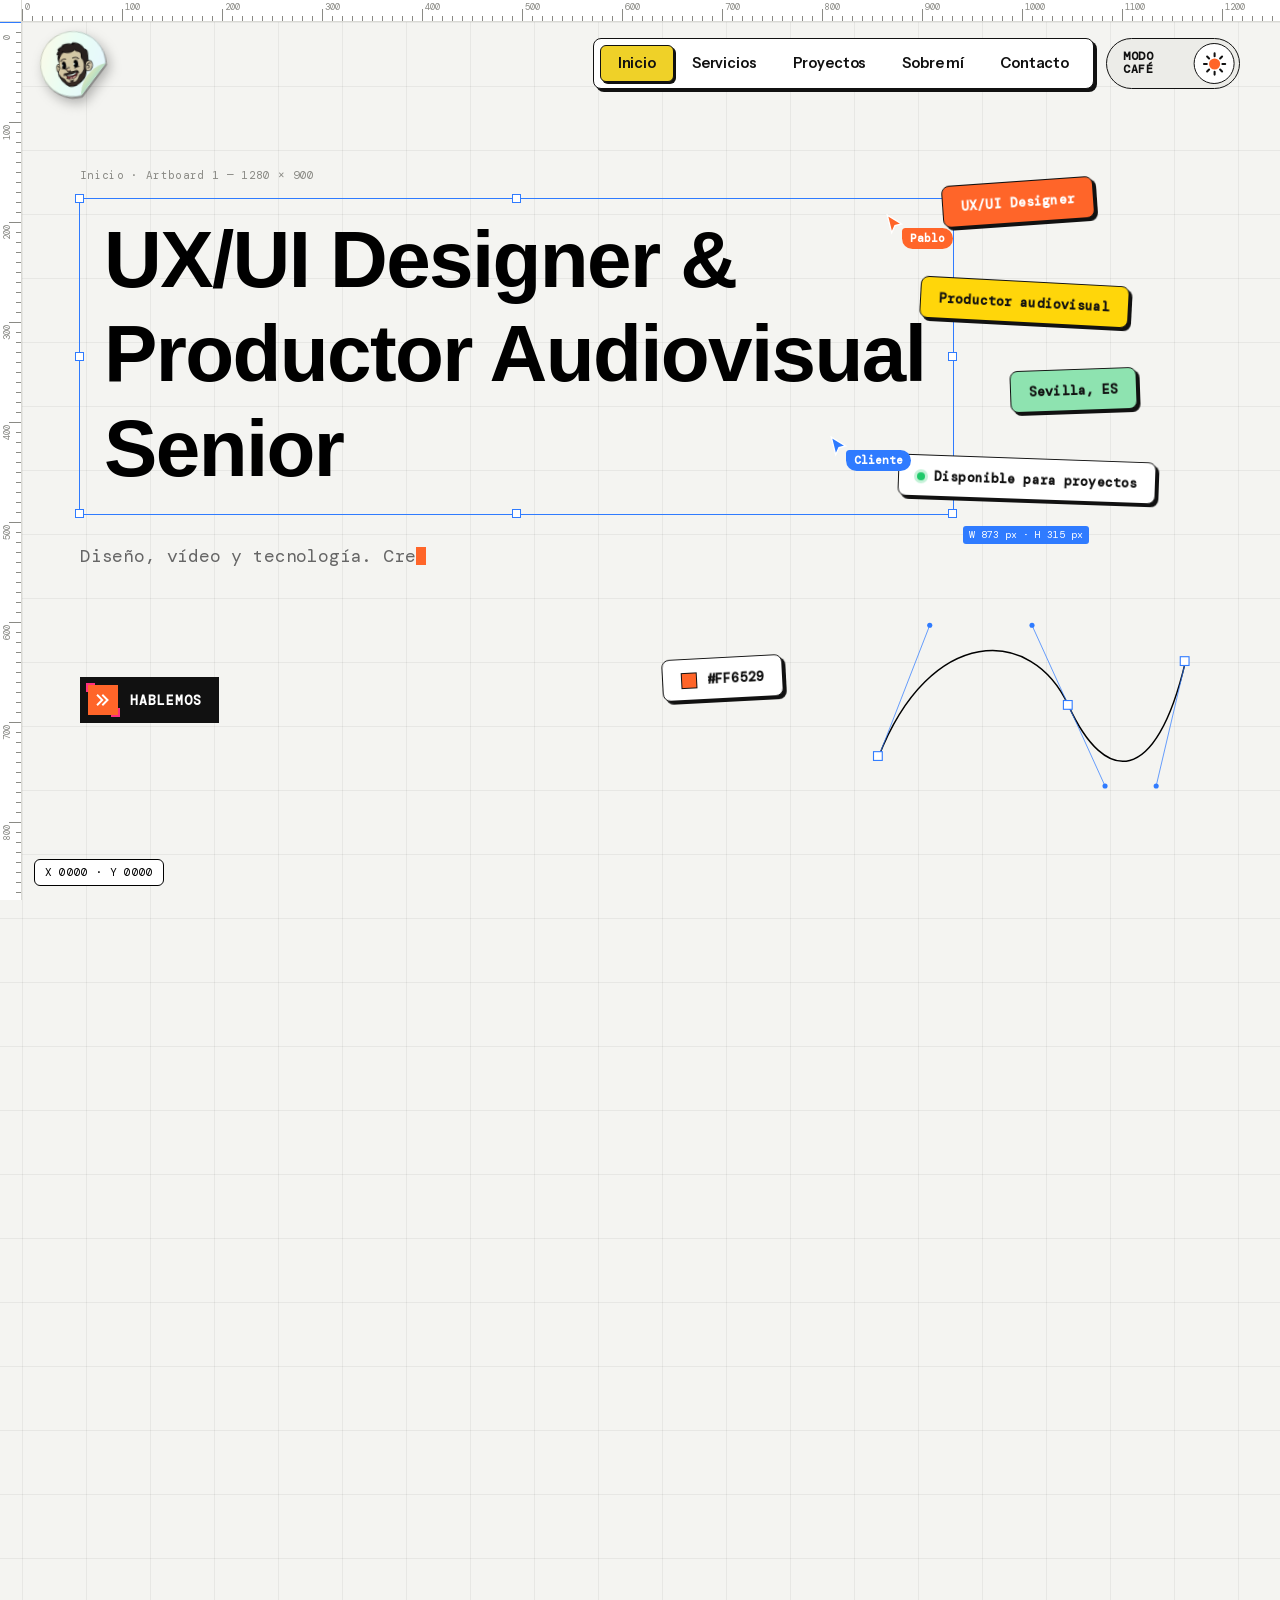
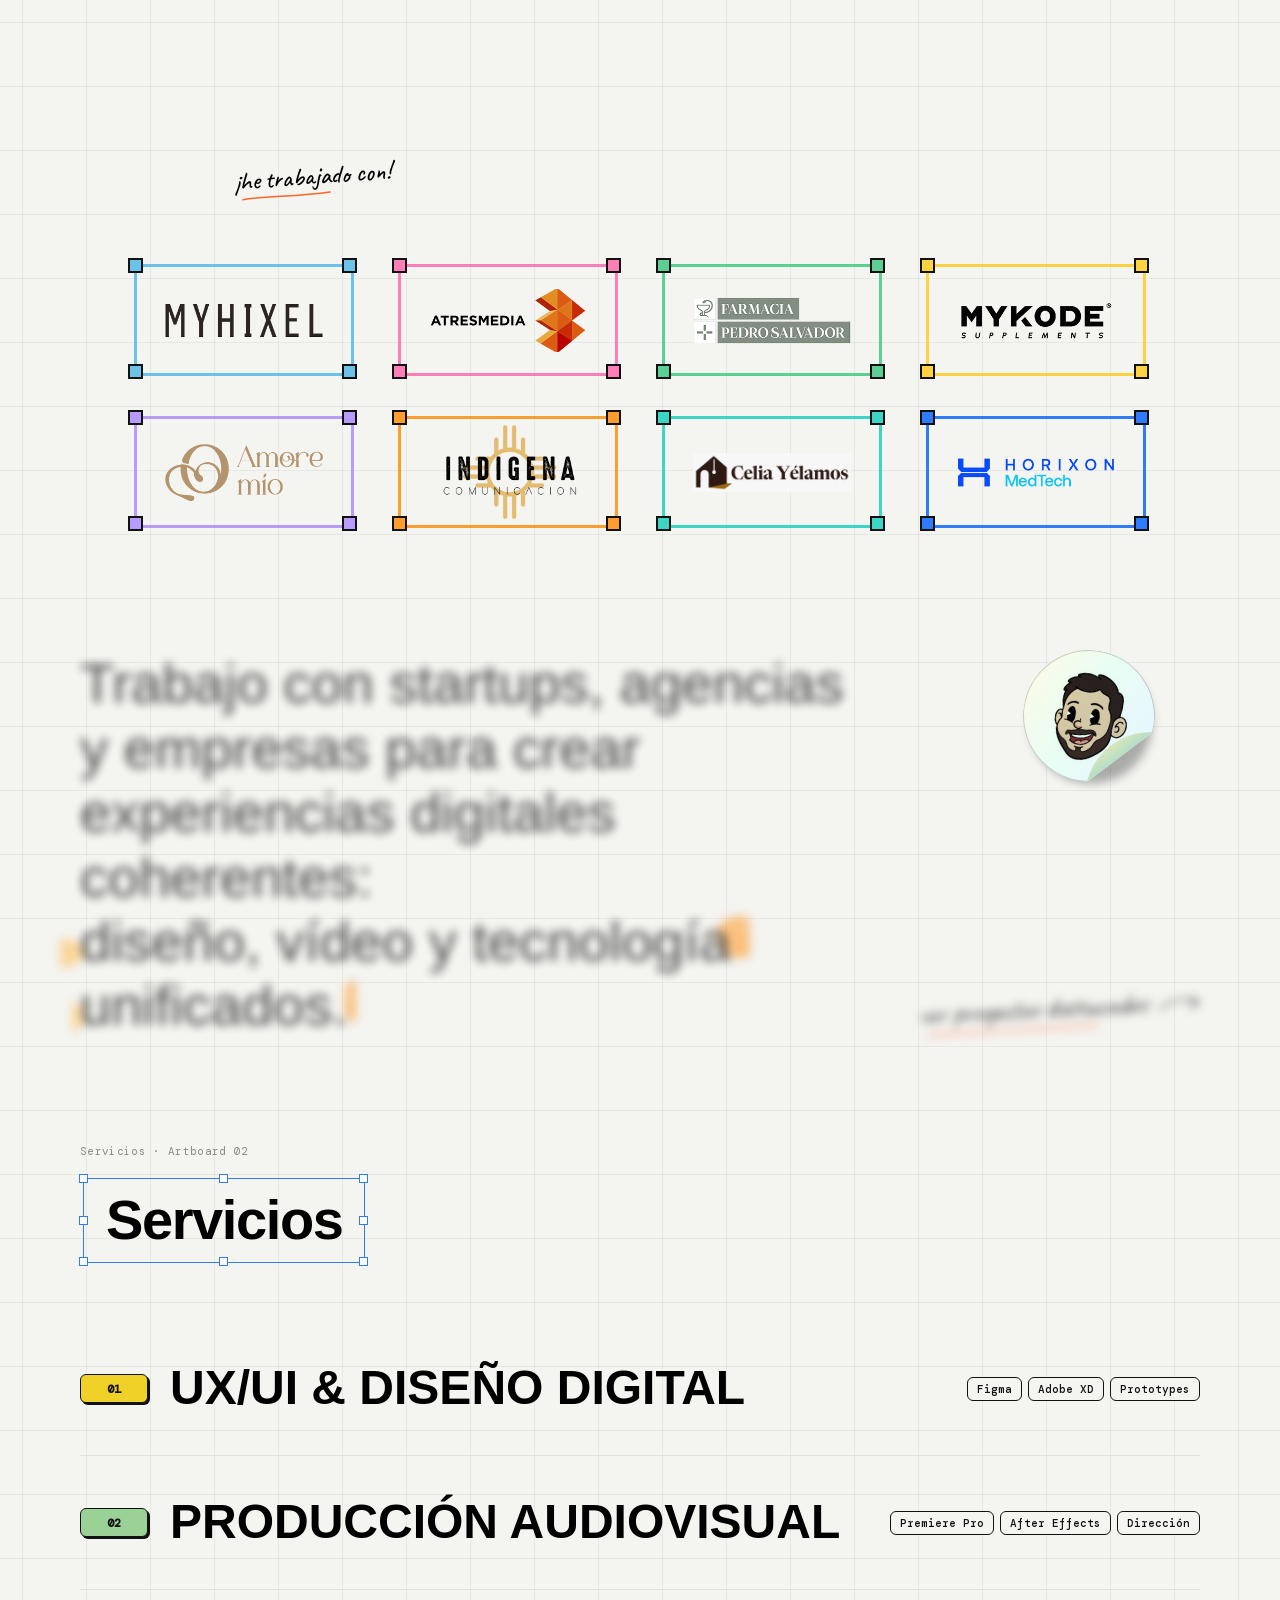
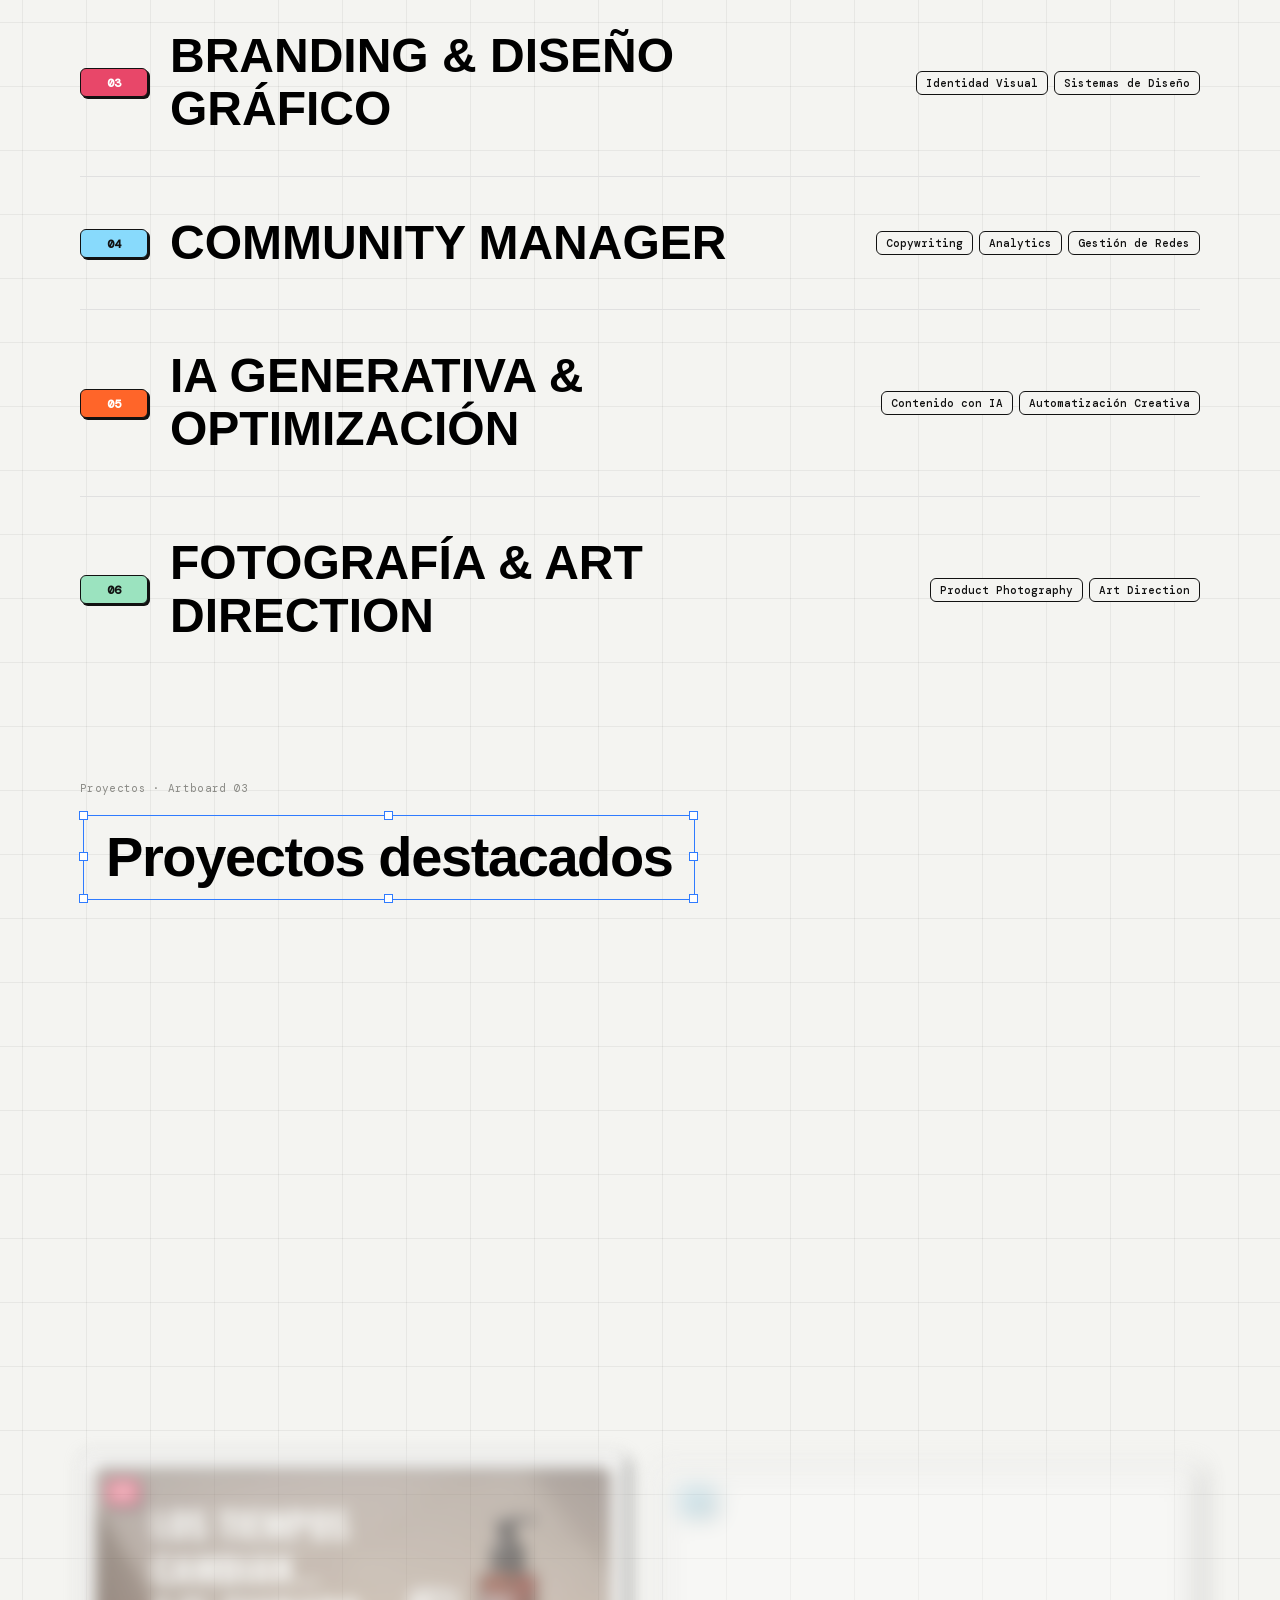
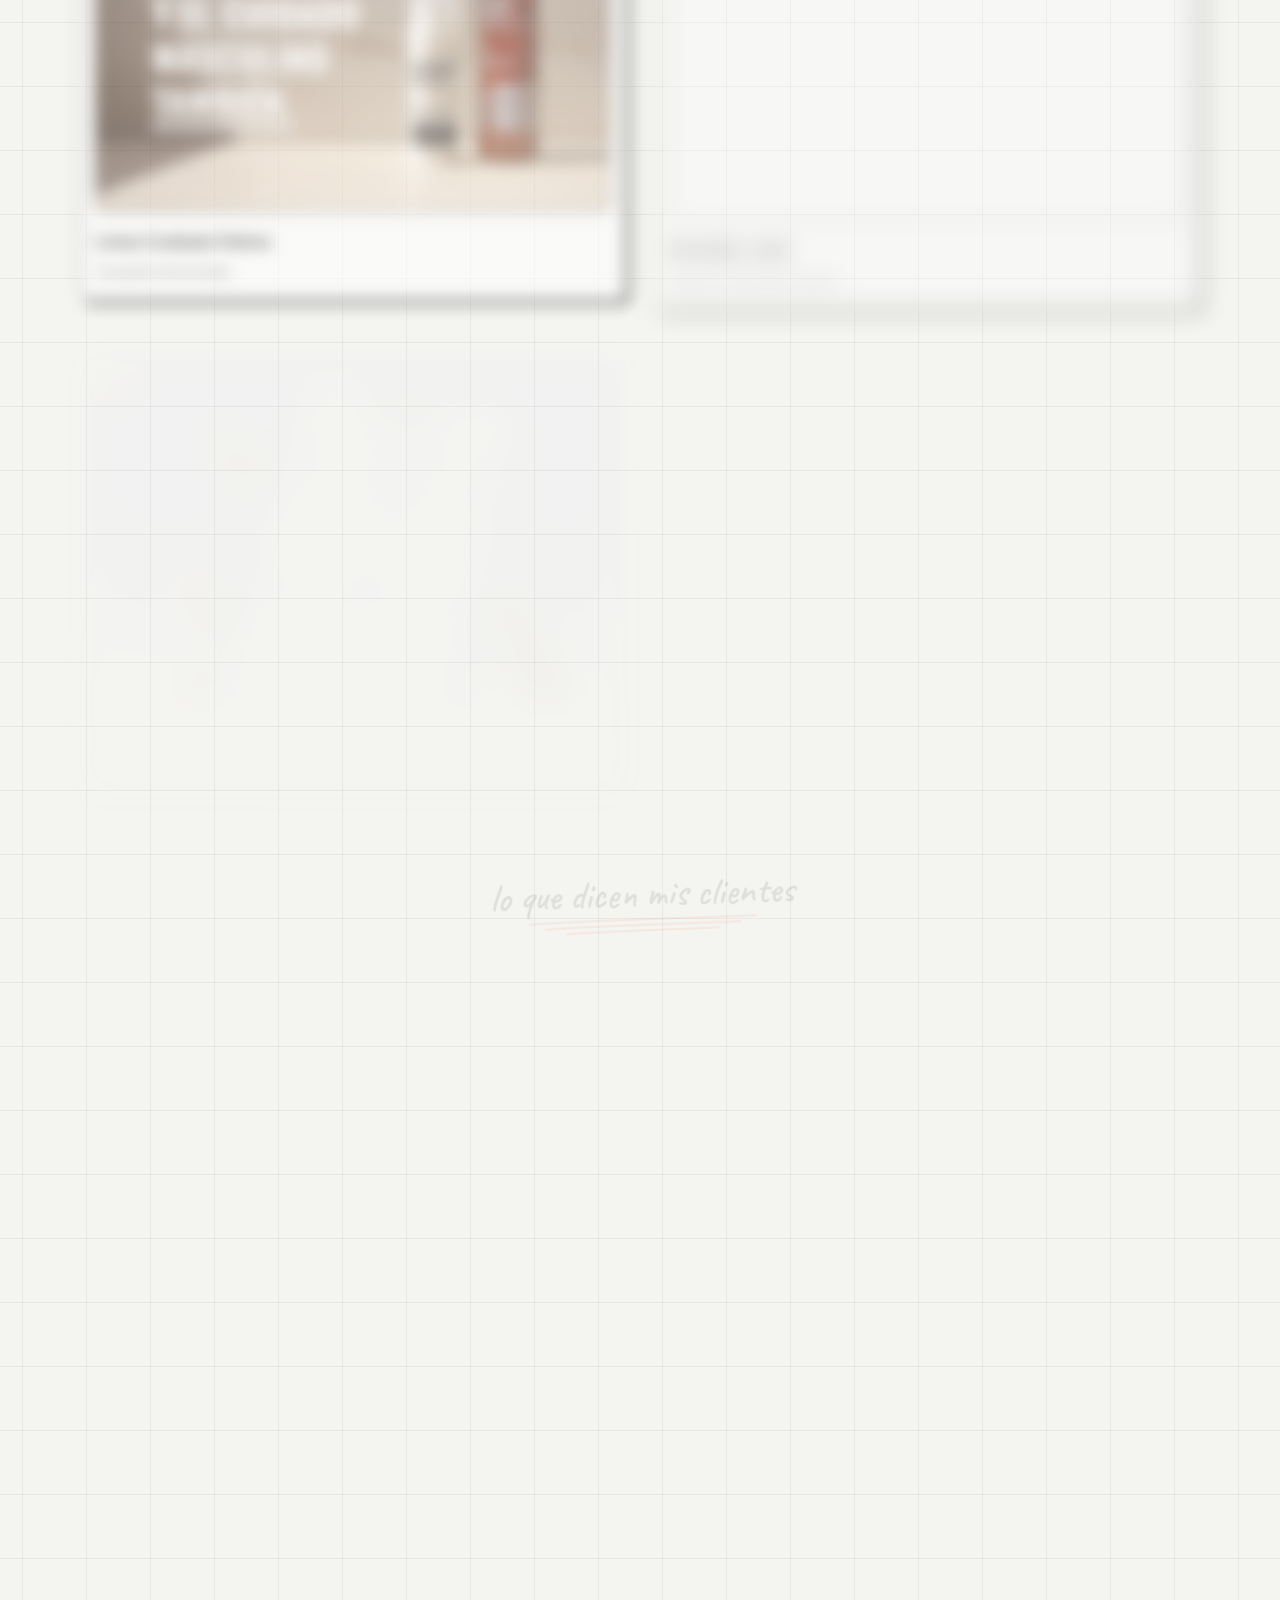
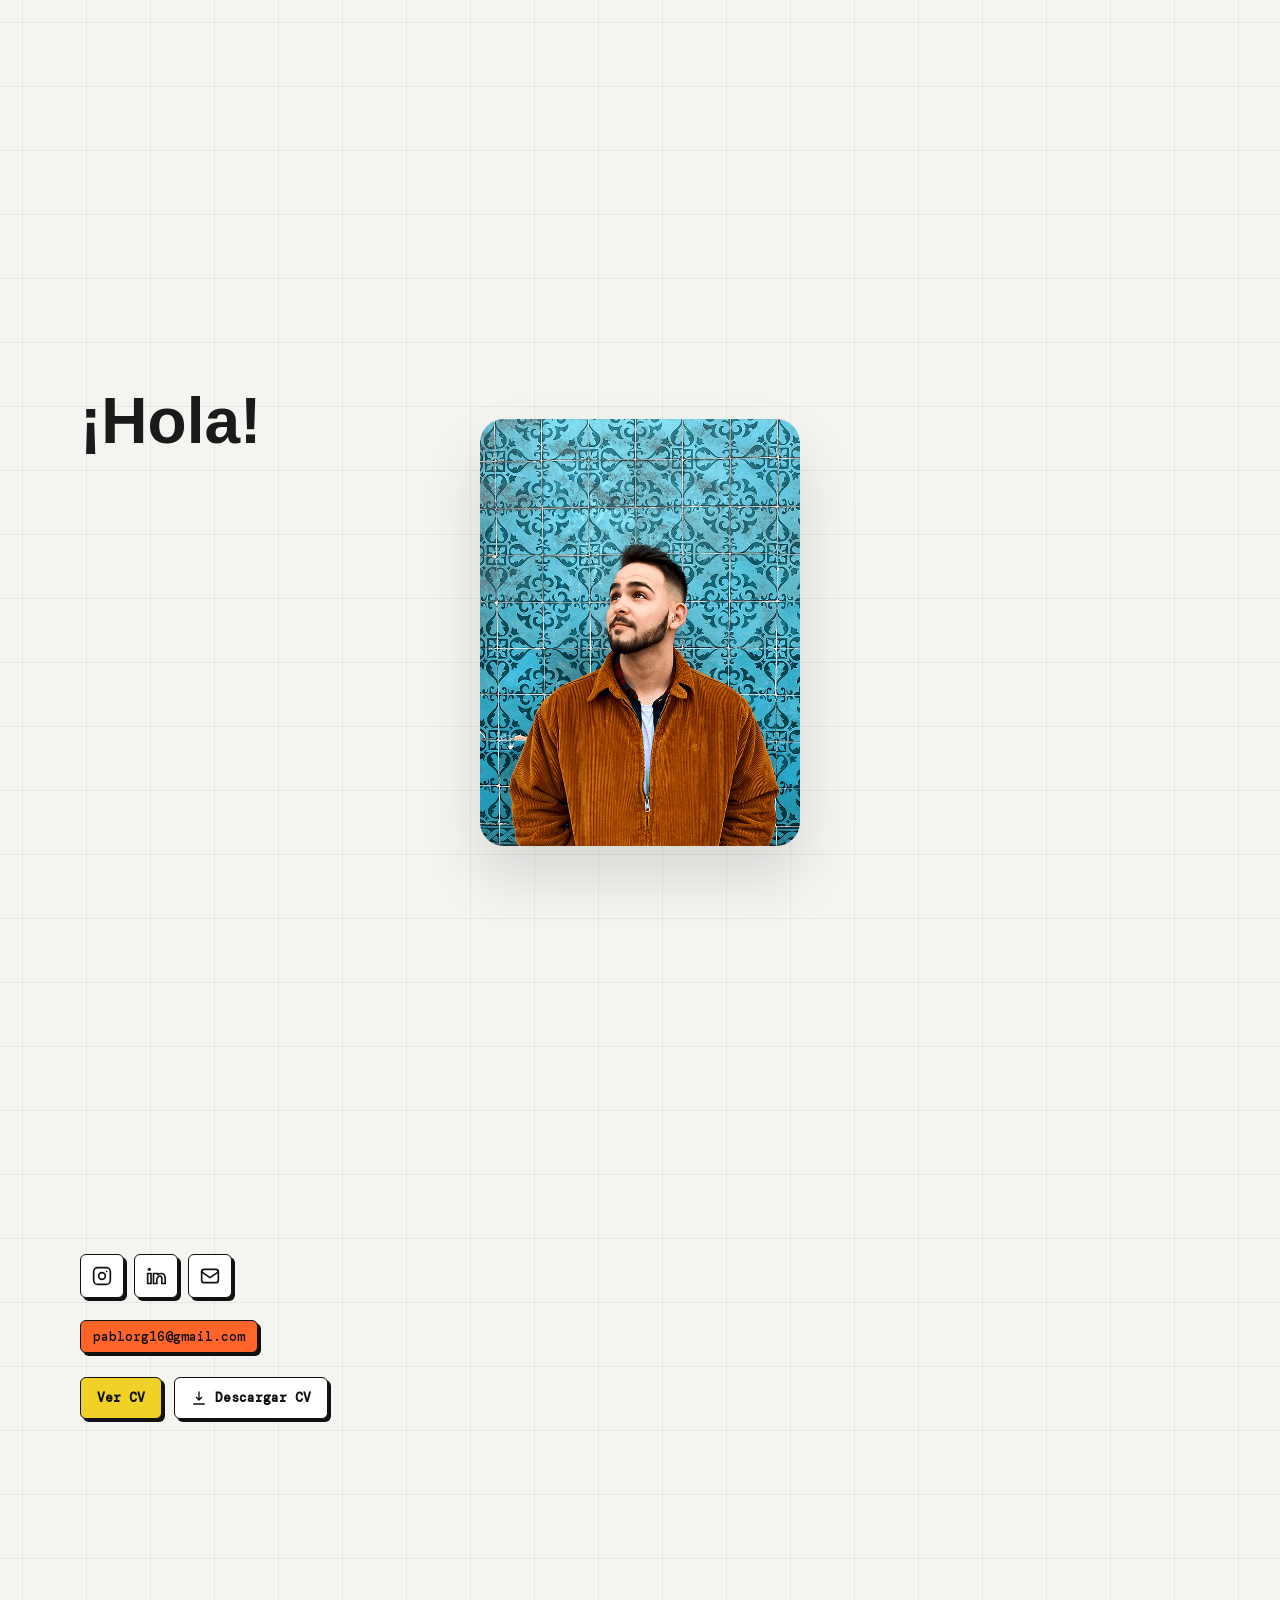
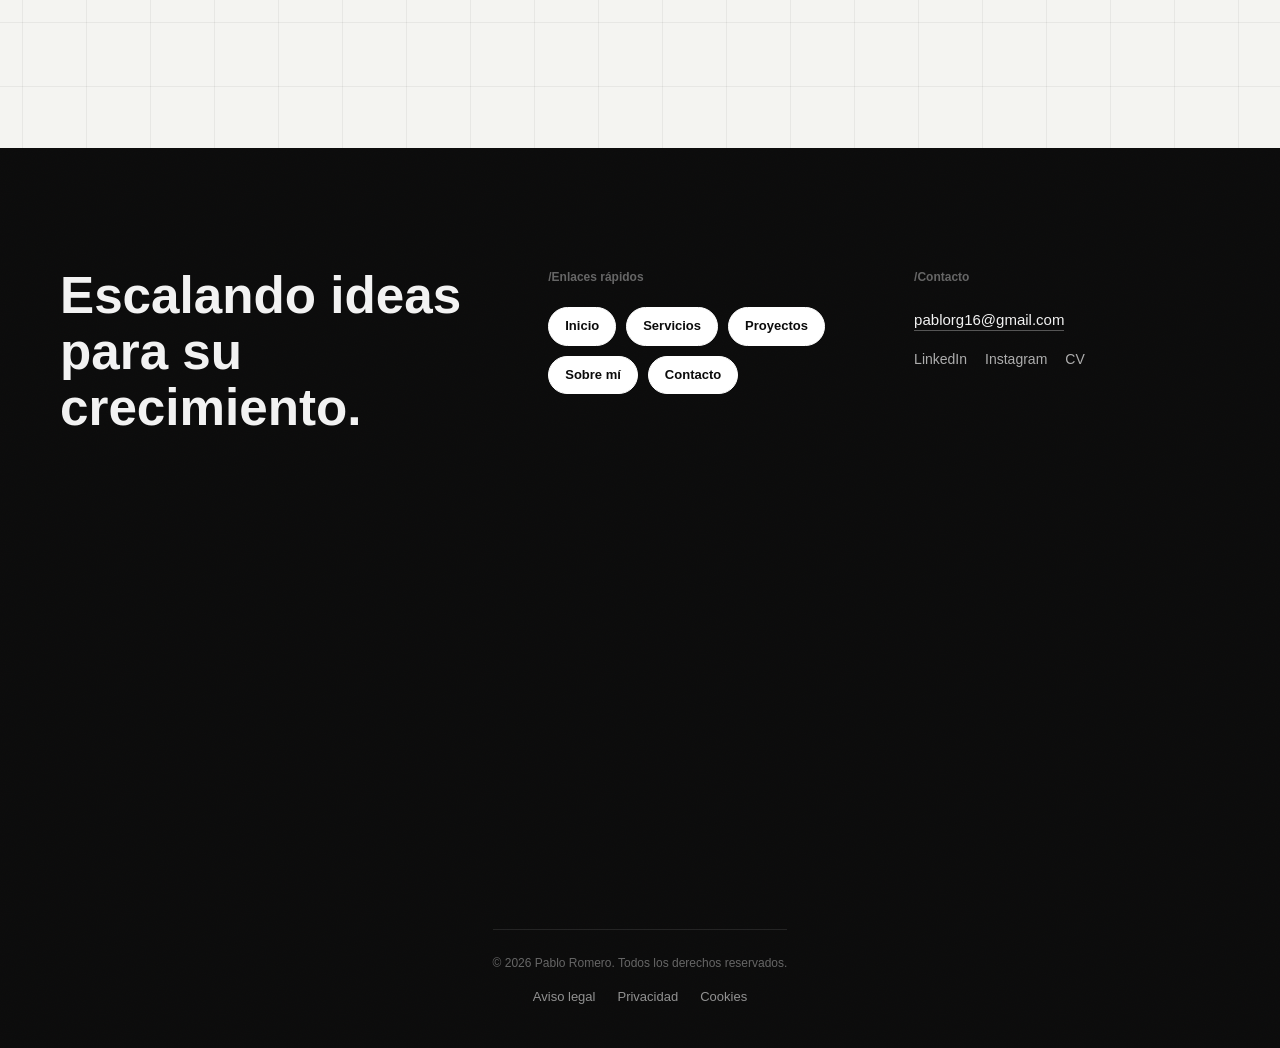
==== index.html @ 431540be "Add files via upload" ====
<!DOCTYPE html>
<html lang="es">
<head>
    <meta charset="UTF-8">
    <meta name="viewport" content="width=device-width, initial-scale=1.0">
    <title>Pablo Romero — UX/UI Designer & Productor Audiovisual</title>
    <meta name="description" content="Portfolio de Pablo Romero: UX/UI Designer y Productor Audiovisual Senior afincado en Sevilla. Diseño de producto, dirección audiovisual y campañas 360º.">
    <meta name="theme-color" content="#ffffff">
    <script>(function(){try{var t=localStorage.getItem("theme");if(!t)t=matchMedia("(prefers-color-scheme: dark)").matches?"dark":"light";document.documentElement.setAttribute("data-theme",t);var m=document.querySelector('meta[name="theme-color"]');if(m&&t==="dark")m.content="#0e0e0e";}catch(e){}})();</script>

    <!-- Compartir en redes (Open Graph / Twitter) -->
    <link rel="canonical" href="https://pablorg96.github.io/mi-portafolio/">
    <meta property="og:type" content="website">
    <meta property="og:url" content="https://pablorg96.github.io/mi-portafolio/">
    <meta property="og:locale" content="es_ES">
    <meta property="og:title" content="Pablo Romero — UX/UI Designer & Productor Audiovisual">
    <meta property="og:description" content="Diseño de producto, dirección audiovisual y campañas 360º. Portfolio de Pablo Romero, afincado en Sevilla.">
    <meta property="og:image" content="https://pablorg96.github.io/mi-portafolio/images/og-image.jpg?v=2">
    <meta property="og:image:type" content="image/jpeg">
    <meta property="og:image:alt" content="Pablo Romero, UX/UI Designer y Productor Audiovisual">
    <meta property="og:image:width" content="1200">
    <meta property="og:image:height" content="630">
    <meta property="og:site_name" content="Pablo Romero">
    <meta name="twitter:card" content="summary_large_image">

    <!-- Favicon -->
    <link rel="icon" type="image/svg+xml" href="favicon.svg">
    <link rel="icon" type="image/png" sizes="32x32" href="favicon-32.png?v=2">
    <link rel="apple-touch-icon" href="apple-touch-icon.png?v=2">
    <link rel="stylesheet" href="style.css?v=11">
    <link rel="preload" href="fonts/DMMono-400.woff2" as="font" type="font/woff2" crossorigin>
    <link rel="stylesheet" href="fonts/fonts.css?v=1">
    <link rel="stylesheet" href="canvas.css?v=101">
</head>
<body>
    <!-- Navbar (Pill Navigation) -->
    <nav class="navbar">
        <a href="#inicio" class="logo-pill sticker-logo" aria-label="Pablo Romero, inicio">
            <span class="stk" aria-hidden="true">
                <span class="stk-body"><img src="images/pegatina.webp" alt="" width="480" height="640" decoding="async"><span class="stk-rainbow"></span><span class="stk-shine"></span></span>
                <span class="stk-flap"></span>
            </span>
        </a>
        <div class="pill-nav" id="mainNav">
            <span class="pill-indicator"></span>
            <ul class="nav-links">
                <li><a href="#inicio" class="nav-link active" data-section="inicio">Inicio</a></li>
                <li><a href="#servicios" class="nav-link" data-section="servicios">Servicios</a></li>
                <li><a href="#proyectos" class="nav-link" data-section="proyectos">Proyectos</a></li>
                <li><a href="#sobre" class="nav-link" data-section="sobre">Sobre mí</a></li>
                <li><a href="#contacto" class="nav-link" data-section="contacto">Contacto</a></li>
            </ul>
        </div>
            <button class="theme-toggle tt" id="themeToggle" type="button" aria-label="Cambiar a modo cerveza" title="Modo café / Modo cerveza">
            <span class="tt-label l-day">Modo<br>café</span>
            <span class="tt-label l-night">Modo<br>cerveza</span>
            <span class="knob">
                <svg class="i-day" viewBox="0 0 24 24" fill="none" stroke="currentColor" stroke-width="1.9" stroke-linecap="round" stroke-linejoin="round" aria-hidden="true"><circle cx="12" cy="12" r="4.2" fill="#FF6529" stroke="#FF6529"/><g class="rays"><path d="M12 2.2v2.6M12 19.2v2.6M2.2 12h2.6M19.2 12h2.6M5.1 5.1l1.8 1.8M17.1 17.1l1.8 1.8M5.1 18.9l1.8-1.8M17.1 6.9l1.8-1.8"/></g></svg>
                <svg class="i-night" viewBox="0 0 24 24" fill="none" stroke="currentColor" stroke-width="1.9" stroke-linecap="round" stroke-linejoin="round" aria-hidden="true"><g class="moon"><path d="M19.5 14.2A7.8 7.8 0 1 1 9.8 4.5a6.2 6.2 0 0 0 9.7 9.7z"/></g><path class="st st1" d="M17.5 4v3.4M15.8 5.7h3.4" stroke="#FF6529"/><path class="st st2" d="M20.6 9.2v2M19.6 10.2h2" stroke="#FF6529"/></svg>
            </span>
        </button>
            <button class="menu-btn" id="menuBtn" type="button" aria-expanded="false" aria-controls="mainNav"><span class="mb-ico" aria-hidden="true"></span><span class="mb-txt">Menú</span></button>
    </nav>

    <!-- Hero -->
    <section id="inicio" class="hero">
        <div class="hero-content hero-stage">
            <span class="artboard-tag">Inicio · Artboard 1 — 1440 × 900</span>
            <div class="sel">
                <h1 class="hero-title">
                    <span class="line"><span class="words">UX/UI Designer &</span></span>
                    <span class="line"><span class="words">Productor Audiovisual</span></span>
                    <span class="line"><span class="words">Senior</span></span>
                </h1>
                <i class="hd tl"></i><i class="hd tm"></i><i class="hd tr"></i>
                <i class="hd ml"></i><i class="hd mr"></i>
                <i class="hd bl"></i><i class="hd bm"></i><i class="hd br"></i>
                <span class="sel-size">W 760 px · H 320 px</span>
            </div>
            <p class="hero-subtitle">Diseño, vídeo y tecnología. Creo experiencias digitales coherentes que comunican, emocionan y generan impacto.</p>
            <a href="#contacto" class="cta-btn cta-canvas">
                <span class="cta-ico" aria-hidden="true"><svg viewBox="0 0 24 24"><path d="M5 6l6 6-6 6M12 6l6 6-6 6"/></svg></span>
                <span class="cta-txt">Hablemos</span>
                <i class="hd tl"></i><i class="hd tr"></i><i class="hd bl"></i><i class="hd br"></i>
                <span class="cta-you"><svg viewBox="0 0 16 20"><path d="M1 1l13 8-6 1.5L5 17z"/></svg>TÚ</span>
            </a>

            <svg class="bezier" viewBox="0 0 460 240" aria-hidden="true">
                <path class="bz-line" d="M20 190 C 90 10, 230 10, 280 120 S 400 230, 440 60"/>
                <g class="bz-handles">
                    <line x1="20" y1="190" x2="90" y2="10"/><line x1="230" y1="10" x2="280" y2="120"/>
                    <line x1="280" y1="120" x2="330" y2="230"/><line x1="400" y1="230" x2="440" y2="60"/>
                    <circle cx="90" cy="10" r="3.5"/><circle cx="230" cy="10" r="3.5"/><circle cx="330" cy="230" r="3.5"/><circle cx="400" cy="230" r="3.5"/>
                </g>
                <g class="bz-anchors"><rect x="14" y="184" width="12" height="12"/><rect x="274" y="114" width="12" height="12"/><rect x="434" y="54" width="12" height="12"/></g>
            </svg>

            <div class="chips">
                <div class="chip chip-orange" style="--x:77%;--y:2%;--r:-4deg;--d:.5s">UX/UI Designer</div>
                <div class="chip chip-yellow" style="--x:75%;--y:20%;--r:3deg;--d:.65s">Productor audiovisual</div>
                <div class="chip chip-mint" style="--x:83%;--y:36%;--r:-2deg;--d:.8s">Sevilla, ES</div>
                <div class="chip chip-white" style="--x:73%;--y:52%;--r:2deg;--d:.95s"><b class="dot-live"></b>Disponible para proyectos</div>
                <div class="chip chip-swatch" style="--x:52%;--y:88%;--r:-3deg;--d:1.1s"><b class="sw"></b>#FF6529</div>
                <div class="cursor cursor-orange" style="--x:72%;--y:8%"><svg viewBox="0 0 16 20"><path d="M1 1l13 8-6 1.5L5 17z"/></svg><span>Pablo</span></div>
                <div class="cursor cursor-blue" style="--x:67%;--y:48%"><svg viewBox="0 0 16 20"><path d="M1 1l13 8-6 1.5L5 17z"/></svg><span>Cliente</span></div>
            </div>
        </div>
    </section>

<!-- Video Reel -->
<div class="video-sticky-container">
    <div class="video-wrapper">
        <video id="heroVideo" autoplay muted loop playsinline>
            <source src="videos/MYHIXEL_Ring.mp4" type="video/mp4">
        </video>
    </div>
</div>

    <!-- Logos Carrusel -->
    <section class="logos-section" id="logosSection">
        <div class="container">
            <p class="logos-label">¡He trabajado con!</p>
            <div class="brands">
                <a class="brand" style="--c:#6cc3ea" href="#proyectos"><img src="logos/MHX-marca-madre-RGB.png" alt="MYHIXEL"><i class="hd tl"></i><i class="hd tr"></i><i class="hd bl"></i><i class="hd br"></i></a>
                <a class="brand" style="--c:#ff7eb6" href="#proyectos"><img src="logos/Atresmedia.png" alt="Atresmedia"><i class="hd tl"></i><i class="hd tr"></i><i class="hd bl"></i><i class="hd br"></i></a>
                <a class="brand" style="--c:#5ccf93" href="#proyectos"><img src="logos/farmacia_pedro_salvador.png" alt="Farmacia Pedro Salvador"><i class="hd tl"></i><i class="hd tr"></i><i class="hd bl"></i><i class="hd br"></i></a>
                <a class="brand" style="--c:#ffd23f" href="#proyectos"><img src="logos/MYKODE_R.png" alt="MYKODE"><i class="hd tl"></i><i class="hd tr"></i><i class="hd bl"></i><i class="hd br"></i></a>
                <a class="brand" style="--c:#b79bff" href="#proyectos"><img src="logos/AmoreMio.png" alt="Amore mio" loading="lazy" decoding="async"><i class="hd tl"></i><i class="hd tr"></i><i class="hd bl"></i><i class="hd br"></i></a>
                <a class="brand" style="--c:#ff9d2e" href="#proyectos"><img src="logos/Indigena_Comunicacion.webp" alt="Indígena Comunicación" loading="lazy" decoding="async"><i class="hd tl"></i><i class="hd tr"></i><i class="hd bl"></i><i class="hd br"></i></a>
                <a class="brand" style="--c:#3dd6c6" href="#proyectos"><img src="logos/Celia_Yelamos.webp" alt="Celia Yélamos" loading="lazy" decoding="async"><i class="hd tl"></i><i class="hd tr"></i><i class="hd bl"></i><i class="hd br"></i></a>
                <a class="brand" style="--c:#2f7bff" href="#proyectos"><img src="logos/Horixon_MedTech.webp" alt="Horixon MedTech" loading="lazy" decoding="async"><i class="hd tl"></i><i class="hd tr"></i><i class="hd bl"></i><i class="hd br"></i></a>
            </div>
        </div>
    </section>

    <!-- Overview Section -->
    <section class="overview-section">
        <div class="container">
            <div class="overview-wrapper">
            <div class="free-sticker" title="Arrástrame · doble clic para devolverme" aria-hidden="true">
                <span class="stk">
                    <span class="stk-body"><img src="images/pegatina.webp" alt="" width="480" height="640" decoding="async"><span class="stk-rainbow"></span><span class="stk-shine"></span></span>
                    <span class="stk-flap"></span>
                </span>
            </div>
                <h2 class="overview-title">
                    <span class="overview-words reveal-blur">Trabajo con startups, agencias y empresas para crear</span>
                    <span class="overview-words reveal-blur">experiencias digitales coherentes:</span>
                    <span class="overview-words reveal-blur"><span class="highlight-text">diseño, vídeo y tecnología</span> <span class="highlight-text">unificados.</span></span>
                </h2>
                <a href="#proyectos" class="overview-link reveal-blur">Ver proyectos destacados <svg class="ov-arrow" viewBox="0 0 60 28" fill="none" stroke="currentColor" stroke-width="2" stroke-linecap="round" stroke-linejoin="round" aria-hidden="true"><path d="M3 20 C 18 6, 38 6, 55 13"/><path d="M45 5 L56 13 L44 20"/></svg></a>
            </div>
        </div>
    </section>


    <!-- Servicios Section -->
    <section id="servicios" class="servicios-interactive">
        <div class="container">
            <h2 class="servicios-title">Servicios
                <i class="hd tl"></i><i class="hd tm"></i><i class="hd tr"></i><i class="hd ml"></i><i class="hd mr"></i><i class="hd bl"></i><i class="hd bm"></i><i class="hd br"></i>
            </h2>
            
            <div class="servicios-list">
                <!-- Servicio 1 -->
                <div class="servicio-row" data-image="images/UX_UI_&_DISEÑO DIGITAL.jpg">
                    <div class="servicio-left">
                        <h3 class="servicio-nombre">UX/UI & Diseño Digital</h3>
                    </div>
                    <div class="servicio-right">
                        <p class="servicio-tags">Figma, Adobe XD, Prototypes</p>
                    </div>
                    <div class="servicio-expand">
                        <p>Diseño de interfaces intuitivas, sistemas de diseño, wireframes y prototipos interactivos para aplicaciones móviles y plataformas web. Arquitectura de información centrada en el usuario.</p>
                    </div>
                    <div class="servicio-image"></div>
                </div>

                <!-- Servicio 2 -->
                <div class="servicio-row" data-image="images/PRODUCCION_AUDIOVISUAL.jpg">
                    <div class="servicio-left">
                        <h3 class="servicio-nombre">Producción Audiovisual</h3>
                    </div>
                    <div class="servicio-right">
                        <p class="servicio-tags">Premiere Pro, After Effects, Dirección</p>
                    </div>
                    <div class="servicio-expand">
                        <p>Concepto, dirección, producción y postproducción completa. Campañas comerciales, content para redes sociales, dirección audiovisual y narrativa visual que comunica y emociona.</p>
                    </div>
                    <div class="servicio-image"></div>
                </div>

                <!-- Servicio 3 -->
                <div class="servicio-row" data-image="images/BRANDING_&_DISEÑO_GRÁFICO.jpg">
                    <div class="servicio-left">
                        <h3 class="servicio-nombre">Branding & Diseño Gráfico</h3>
                    </div>
                    <div class="servicio-right">
                        <p class="servicio-tags">Identidad Visual, Sistemas de Diseño</p>
                    </div>
                    <div class="servicio-expand">
                        <p>Identidad visual completa, sistemas de diseño, packaging, dirección de arte y comunicación visual. Desde la conceptualización hasta la ejecución final de marca.</p>
                    </div>
                    <div class="servicio-image"></div>
                </div>

                <!-- Servicio 4 -->
                <div class="servicio-row" data-image="images/COMMUNITY_MANAGER.jpg">
                    <div class="servicio-left">
                        <h3 class="servicio-nombre">Community Manager</h3>
                    </div>
                    <div class="servicio-right">
                        <p class="servicio-tags">Copywriting, Analytics, Gestión de Redes</p>
                    </div>
                    <div class="servicio-expand">
                        <p>Gestión integral de redes sociales, creación de contenido estratégico, análisis de métricas y engagement. Community management que conecta marca con audiencia.</p>
                    </div>
                    <div class="servicio-image"></div>
                </div>

                

                

                

                

                <!-- Servicio 5 -->
                <div class="servicio-row" data-image="images/IA_GENERATIVA.jpg">
                    <div class="servicio-left">
                        <h3 class="servicio-nombre">IA Generativa & Optimización</h3>
                    </div>
                    <div class="servicio-right">
                        <p class="servicio-tags">Contenido con IA, Automatización Creativa</p>
                    </div>
                    <div class="servicio-expand">
                        <p>Integración de inteligencia artificial en procesos creativos. Generación de contenido audiovisual y fotográfico con IA, automatización de workflows y optimización de costes de producción sin perder calidad creativa.</p>
                    </div>
                    <div class="servicio-image"></div>
                </div>

                <!-- Servicio 6 -->
                <div class="servicio-row" data-image="images/FOTOGRAFIA_ART_DIRECTION.jpg">
                    <div class="servicio-left">
                        <h3 class="servicio-nombre">Fotografía & Art Direction</h3>
                    </div>
                    <div class="servicio-right">
                        <p class="servicio-tags">Product Photography, Art Direction</p>
                    </div>
                    <div class="servicio-expand">
                        <p>Fotografía profesional de productos, campañas y lifestyle. Dirección de arte, styling visual y conceptualización fotográfica para marcas, eventos y contenido corporativo.</p>
                    </div>
                    <div class="servicio-image"></div>
                </div>
            </div>
            </div>
        </div>
    </section>

    <!-- Proyectos Destacados -->
    <section id="proyectos" class="casos-estudio">
        <div class="container">
            <div class="casos-header">
                <h2 class="casos-title">Proyectos destacados
                    <i class="hd tl"></i><i class="hd tm"></i><i class="hd tr"></i><i class="hd ml"></i><i class="hd mr"></i><i class="hd bl"></i><i class="hd bm"></i><i class="hd br"></i>
                </h2>
                
            </div>

            <div class="casos-grid">
                <!-- Caso 1 -->
                <div class="caso-card reveal-blur" onclick="abrirModal(0)">
                    <div class="caso-imagen">
                        <img loading="lazy" decoding="async" src="images/myhixel_ring.jpg" alt="MYHIXEL Ring">
                        <div class="caso-overlay">
                            <span class="play-btn"><svg viewBox="0 0 16 16" aria-hidden="true"><path d="M4 2.5 L13 8 L4 13.5 Z" fill="currentColor" stroke="currentColor" stroke-width="1.5" stroke-linejoin="round"/></svg><b>Ver vídeo</b></span>
                        </div>
                    </div>
                    <h3>MYHIXEL Ring</h3>
                    <p>Lanzamiento de Producto Kickstarter</p>
                </div>

                <!-- Caso 2 -->
                <div class="caso-card reveal-blur" onclick="abrirModal(1)">
                    <div class="caso-imagen">
                        <img loading="lazy" decoding="async" src="images/myhixel_iii.jpg" alt="MYHIXEL Trainer">
                        <div class="caso-overlay">
                            <span class="play-btn"><svg viewBox="0 0 16 16" aria-hidden="true"><path d="M4 2.5 L13 8 L4 13.5 Z" fill="currentColor" stroke="currentColor" stroke-width="1.5" stroke-linejoin="round"/></svg><b>Ver vídeo</b></span>
                        </div>
                    </div>
                    <h3>MYHIXEL Trainer</h3>
                    <p>Campaña Kickstarter Estrella</p>
                </div>

                <!-- Caso 3 -->
                <div class="caso-card reveal-blur" onclick="abrirModal(2)">
                    <div class="caso-imagen">
                        <img loading="lazy" decoding="async" src="images/cuidado_intimo.jpg" alt="Cuidado Íntimo">
                        <div class="caso-overlay">
                            <span class="play-btn"><svg viewBox="0 0 16 16" aria-hidden="true"><path d="M4 2.5 L13 8 L4 13.5 Z" fill="currentColor" stroke="currentColor" stroke-width="1.5" stroke-linejoin="round"/></svg><b>Ver vídeo</b></span>
                        </div>
                    </div>
                    <h3>Línea Cuidado Íntimo</h3>
                    <p>Campaña Atresmedia</p>
                </div>

                <!-- Caso 4 -->
                <div class="caso-card reveal-blur" onclick="abrirModal(3)">
                    <div class="caso-imagen">
                        <img loading="lazy" decoding="async" src="images/myhixel-hub-portada.jpg" alt="MYHIXEL HUB">
                        <div class="caso-overlay">
                            <span class="play-btn"><svg viewBox="0 0 16 16" aria-hidden="true"><circle cx="6.6" cy="6.6" r="4.4" fill="none" stroke="currentColor" stroke-width="1.7"/><path d="M10 10 L14 14" stroke="currentColor" stroke-width="1.9" stroke-linecap="round"/><path d="M6.6 4.7 V8.5 M4.7 6.6 H8.5" stroke="currentColor" stroke-width="1.3" stroke-linecap="round"/></svg><b>Ver proyecto</b></span>
                        </div>
                    </div>
                    <h3>MYHIXEL HUB</h3>
                    <p>Diseño de Aplicación Móvil</p>
                </div>

                <!-- Caso 5 -->
                <div class="caso-card reveal-blur" onclick="abrirModal(4)">
                    <div class="caso-imagen">
                        <img loading="lazy" decoding="async" src="images/horixon-portada.jpg" alt="HORIXON">
                        <div class="caso-overlay">
                            <span class="play-btn"><svg viewBox="0 0 16 16" aria-hidden="true"><circle cx="6.6" cy="6.6" r="4.4" fill="none" stroke="currentColor" stroke-width="1.7"/><path d="M10 10 L14 14" stroke="currentColor" stroke-width="1.9" stroke-linecap="round"/><path d="M6.6 4.7 V8.5 M4.7 6.6 H8.5" stroke="currentColor" stroke-width="1.3" stroke-linecap="round"/></svg><b>Ver proyecto</b></span>
                        </div>
                    </div>
                    <h3>HORIXON</h3>
                    <p>Diseño de Aplicación Móvil</p>
                </div>
            </div>
        </div>
    </section>

    <!-- Modal -->
    <div id="modal" class="modal" role="dialog" aria-modal="true" aria-labelledby="modalTitle">
        <div class="modal-content">
            <div class="modal-bar">
                <span class="mb-file" id="modalFile">Proyecto 01 / 05</span>
                <span class="mb-type" id="modalTipo"></span>
                <span class="mb-nav">
                    <button type="button" id="modalPrev" aria-label="Proyecto anterior">←</button>
                    <button type="button" id="modalNext" aria-label="Proyecto siguiente">→</button>
                </span>
                <button type="button" class="close" onclick="cerrarModal()" aria-label="Cerrar">&times;</button>
            </div>
            <div class="modal-body">
                <div class="modal-frame">
                    <div class="modal-video">
                        <iframe id="modalVideo" width="100%" height="600" src="" frameborder="0" allow="accelerometer; autoplay; clipboard-write; encrypted-media; gyroscope; picture-in-picture" allowfullscreen></iframe>
                        <img id="modalImage" src="" alt="" style="display:none;">
                    </div>
                    <i class="hd tl"></i><i class="hd tm"></i><i class="hd tr"></i><i class="hd ml"></i><i class="hd mr"></i><i class="hd bl"></i><i class="hd bm"></i><i class="hd br"></i>
                </div>
                <div class="modal-info">
                    <div class="mi-col">
                        <div class="mi-head"><span class="mi-num" id="modalNum">01</span>
                            <div><h2 id="modalTitle"></h2><p class="mi-sub" id="modalSub"></p></div>
                        </div>
                        <div class="mi-stats" id="modalStats"></div>
                    </div>
                    <div class="mi-col">
                        <h4 class="mi-label">Qué hice</h4>
                        <div class="mi-chips" id="modalChips"></div>
                        <h4 class="mi-label">Resumen</h4>
                        <p id="modalDesc"></p>
                    </div>
                </div>
            </div>
        </div>
    </div>

    <!-- Testimonios -->
    <section class="testimonios">
        <div class="container">
            <div class="section-header">
                <h2 class="reveal-up">Lo que dicen mis clientes</h2>
            </div>

            <div class="vr-wrap reveal-up">
                <div class="vr-wall" id="vrWall">
                    <!-- Para añadir otra reseña: copia un bloque .vr-item entero y cambia los textos y los data-* -->
                    <article class="vr-item">
                        <button type="button" class="vr-card" data-video="videos/resena-ana-cirera.mp4" data-name="Ana Cirera" data-org="Farmacia Pedro Salvador" data-len="0:40" aria-label="Ver la reseña en vídeo de Ana Cirera, Farmacia Pedro Salvador">
                            <img src="images/resena-ana-cirera.jpg" alt="" loading="lazy" decoding="async" width="720" height="1280">
                            <video muted loop playsinline preload="none" data-src="videos/resena-ana-cirera.mp4" aria-hidden="true"></video>
                            <span class="vr-lbl"><span class="chip-vr c">Ana Cirera</span><span class="chip-vr">0:40</span></span>
                            <span class="vr-ico" aria-hidden="true"><svg viewBox="0 0 16 16"><path d="M4 2.5 L13 8 L4 13.5Z" fill="currentColor" stroke="currentColor" stroke-width="1.5" stroke-linejoin="round"/></svg>Ver reseña</span>
                        </button>
                        <div class="vr-info">
                            <div class="vr-stars" aria-label="5 de 5 estrellas">★★★★★</div>
                            <blockquote class="vr-quote">“Es súper accesible y muy fácil trabajar con él. <mark>No me ha fallado ni una sola vez</mark>.”</blockquote>
                            <div class="vr-who"><span class="vr-av" aria-hidden="true">A</span><span><strong>Ana Cirera</strong><em>Farmacia Pedro Salvador · Sevilla</em></span></div>
                            <div class="vr-tags"><span class="svc-chip">Redes sociales</span><span class="svc-chip">+1 año colaborando</span><span class="svc-chip">Posts siempre a tiempo</span></div>
                            <button type="button" class="vr-more">▶ Ver reseña completa · 0:40</button>
                        </div>
                    </article>
                    <div class="vr-texts" id="vrTexts">
                    <article class="vr-item vr-text">
                        <figure class="vr-photo"><img src="images/celia-yelamos.jpg" alt="Celia Yélamos" loading="lazy" decoding="async" width="256" height="256"></figure>
                        <div class="vr-info">
                            <div class="vr-stars" aria-label="5 de 5 estrellas">★★★★★</div>
                            <blockquote class="vr-quote">“Pablo me ayudó muchísimo a mostrar mi imagen de marca y a crearla. <mark>Mi marca se ve mucho más profesional</mark> gracias en buena parte a él.”</blockquote>
                            <div class="vr-who"><span><strong>Celia Yélamos</strong><em>Imagen de marca</em></span></div>
                            <div class="vr-tags"><span class="svc-chip">Imagen de marca</span><span class="svc-chip">Creación de marca</span></div>
                        </div>
                    </article>
                    <article class="vr-item vr-text vr-rev">
                        <figure class="vr-photo"><img src="images/aroa.jpg" alt="Aroa" loading="lazy" decoding="async" width="256" height="256"></figure>
                        <div class="vr-info">
                            <div class="vr-stars" aria-label="5 de 5 estrellas">★★★★★</div>
                            <blockquote class="vr-quote vr-long">“Con Pablo hemos trabajado codo con codo en la creación de marcas de empresa, y en diseño web y fotografía de algunas bodas cuando me ha hecho falta. Siempre ha estado ahí y <mark>el resultado ha sido de 10</mark>.”</blockquote>
                            <div class="vr-who"><span><strong>Aroa</strong><em>Diseño web y fotografía</em></span></div>
                            <div class="vr-tags"><span class="svc-chip">Marcas de empresa</span><span class="svc-chip">Diseño web</span><span class="svc-chip">Fotografía de bodas</span></div>
                            </div>
                </div>
                    </article>
                </div>
            </div>
        </div>
    </section>

    <!-- Reproductor de reseñas en vídeo -->
    <div id="vrModal" class="vr-modal" role="dialog" aria-modal="true" aria-label="Reseña en vídeo">
        <div class="vr-box">
            <div class="vr-bar">
                <span class="vr-file" id="vrFile">Reseña 01 / 01</span>
                <span class="vr-org" id="vrOrg"></span>
                <span class="vr-nav"><button type="button" id="vrPrev" aria-label="Reseña anterior">←</button><button type="button" id="vrNext" aria-label="Reseña siguiente">→</button></span>
                <button type="button" class="vr-x" id="vrX" aria-label="Cerrar">&times;</button>
            </div>
            <div class="vr-player"><video id="vrVideo" playsinline controls preload="none"></video></div>
        </div>
    </div>

    <!-- About -->
    <section class="about-section" id="sobre">
        <div class="container about-grid">
            <div class="about-col about-col-left">
                <h2 class="about-hola">¡Hola!</h2>
                <p class="about-summary reveal-blur">UX/UI Designer, Productor Audiovisual Senior y Diseñador Gráfico afincado en Sevilla. Vengo del mundo de la Publicidad y las Relaciones Públicas, con un máster en Diseño Gráfico que me formó para entender cómo comunicar visualmente.</p>
            </div>

            <div class="about-col about-col-center">
                <a href="#contacto" class="about-photo-tilt" aria-label="Ir a la sección de contacto">
                    <div class="about-photo-card flip-card">
                        <div class="flip-card-inner">
                            <div class="flip-card-front">
                                <img loading="lazy" decoding="async" src="images/pablo-romero.png" alt="Pablo Romero">
                            </div>
                            <div class="flip-card-back">
                                <div class="about-photo-badge">
                                    <svg class="badge-rotate" viewBox="0 0 200 200" width="150" height="150">
                                        <defs>
                                            <path id="circlePath" d="M 100,100 m -75,0 a 75,75 0 1,1 150,0 a 75,75 0 1,1 -150,0" />
                                        </defs>
                                        <circle cx="100" cy="100" r="95" fill="none" stroke="#ECF1EC" stroke-width="1"/>
                                        <circle cx="100" cy="100" r="58" fill="none" stroke="#ECF1EC" stroke-width="1"/>
                                        <text font-size="15" letter-spacing="2" fill="#ECF1EC" text-anchor="middle" dominant-baseline="middle">
                                            <textPath href="#circlePath" startOffset="28%"><tspan dy="4">SCROLL DOWN</tspan></textPath>
                                        </text>
                                        <text font-size="15" letter-spacing="2" fill="#ECF1EC" text-anchor="middle" dominant-baseline="middle">
                                            <textPath href="#circlePath" startOffset="78%"><tspan dy="4">CONTACTA CONMIGO</tspan></textPath>
                                        </text>
                                        <text font-size="22" fill="#ECF1EC" text-anchor="middle" dominant-baseline="middle">
                                            <textPath href="#circlePath" startOffset="6%"><tspan dy="4">✦</tspan></textPath>
                                        </text>
                                        <text font-size="22" fill="#ECF1EC" text-anchor="middle" dominant-baseline="middle">
                                            <textPath href="#circlePath" startOffset="49%"><tspan dy="4">✦</tspan></textPath>
                                        </text>
                                    </svg>
                                    <svg class="badge-arrow" viewBox="0 0 24 24" width="36" height="36" fill="none">
                                        <path d="M12 4v13M6 12l6 6 6-6" stroke="#ECF1EC" stroke-width="2" stroke-linecap="round" stroke-linejoin="round"/>
                                    </svg>
                                </div>
                        </div>
                    </div>
                </div>
                            </a>
            </div>

            <div class="about-col about-col-right">
                <p class="about-detail reveal-blur">Hace años descubrí que el <strong>diseño</strong>, el <strong>vídeo</strong> y la <strong>tecnología</strong> no son disciplinas aisladas: son piezas de un mismo puzzle. He especializado mi experiencia en <strong>dirección audiovisual</strong>, <strong>diseño de producto</strong> y <strong>campañas 360º</strong>, liderando proyectos con cifras destacadas en Kickstarter (<strong>+$2.3M recaudados</strong>) y producciones emitidas en <strong>Atresmedia</strong>. También integro <strong>IA generativa</strong> en mis procesos para optimizar creatividad sin perder calidad. En paralelo, creo <strong>Cromántiko</strong>, un proyecto personal donde diseño e ilustro mensajes sociales que se plasman en serigrafía artesanal.</p>
            </div>
        </div>
    </section>

    <!-- Contacto -->
    <section id="contacto" class="contacto">
        <div class="container contacto-grid">
            <div class="contacto-info">
                <h2 class="reveal-blur">Hablemos.</h2>
                <p class="reveal-blur">¿Tienes un proyecto o necesitas ayuda? Rellena el formulario o escríbeme directamente a mi email y te responderé lo antes posible.</p>
                <div class="contacto-socials">
                    <a href="https://www.instagram.com/pablorg96/" class="social-icon" target="_blank" rel="noopener noreferrer" aria-label="Instagram">
                        <svg viewBox="0 0 24 24" width="20" height="20" fill="none" stroke="currentColor" stroke-width="2"><rect x="2" y="2" width="20" height="20" rx="5"/><circle cx="12" cy="12" r="4"/><circle cx="17.5" cy="6.5" r="1" fill="currentColor" stroke="none"/></svg>
                    </a>
                    <a href="https://www.linkedin.com/in/pablo-romero-garduno/" class="social-icon" target="_blank" rel="noopener noreferrer" aria-label="LinkedIn">
                        <svg viewBox="0 0 24 24" width="20" height="20" fill="none" stroke="currentColor" stroke-width="2"><path d="M6 9H2v12h4V9z"/><path d="M6 4a2 2 0 1 1-4 0 2 2 0 0 1 4 0z" fill="currentColor" stroke="none"/><path d="M10 9h4v2s1-2 4-2 5 2 5 6v6h-4v-6c0-1.5-.5-3-2.5-3S13 15 13 16.5V21h-4V9z"/></svg>
                    </a>
                    <a href="mailto:pablorg16@gmail.com" class="social-icon" aria-label="Enviar un email">
                        <svg viewBox="0 0 24 24" width="20" height="20" fill="none" stroke="currentColor" stroke-width="2" stroke-linecap="round" stroke-linejoin="round"><rect x="2" y="4" width="20" height="16" rx="3"/><path d="m2 7 10 7 10-7"/></svg>
                    </a>
                </div>
                <a href="mailto:pablorg16@gmail.com" class="contacto-email">pablorg16@gmail.com</a>
                <div class="contacto-cv">
                    <a href="cv-pablo-romero.pdf" class="cv-btn" target="_blank" rel="noopener noreferrer">Ver CV</a>
                    <a href="cv-pablo-romero.pdf" class="cv-btn cv-btn-outline" download="CV-Pablo-Romero.pdf">
                        <svg viewBox="0 0 24 24" width="16" height="16" fill="none" stroke="currentColor" stroke-width="2" stroke-linecap="round" stroke-linejoin="round" aria-hidden="true"><path d="M12 3v12m0 0-4-4m4 4 4-4M4 21h16"/></svg>
                        Descargar CV
                    </a>
                </div>
            </div>

            <form class="contacto-form reveal-blur" action="https://formsubmit.co/c84609ba2270dfaafe5f03306b13b613" method="POST">
                <input type="hidden" name="_subject" value="Nuevo mensaje desde el portafolio">
                <input type="hidden" name="_template" value="table">
                <input type="hidden" name="_captcha" value="false">
                <input type="hidden" name="_next" value="https://pablorg96.github.io/mi-portafolio/gracias.html">
                <input type="text" name="_honey" style="display:none">

                <label for="contactoNombre">Nombre</label>
                <input type="text" id="contactoNombre" name="Nombre" placeholder="Tu nombre" required>

                <label for="contactoEmail">Email</label>
                <input type="email" id="contactoEmail" name="Email" placeholder="tu@email.com" required>

                <label for="contactoProyecto">Tu proyecto</label>
                <textarea id="contactoProyecto" name="Proyecto" placeholder="Cuéntame en qué estás pensando" rows="5" required></textarea>

                <label class="contacto-consent" for="contactoPrivacidad">
                    <input type="checkbox" id="contactoPrivacidad" name="Acepta_privacidad" value="Sí" required>
                    <span>He leído y acepto la <a href="privacidad.html" target="_blank" rel="noopener noreferrer">política de privacidad</a>.</span>
                </label>

                <p class="contacto-legal-info">
                    <strong>Información básica sobre protección de datos.</strong>
                    <strong>Responsable:</strong> Pablo Romero Garduño.
                    <strong>Finalidad:</strong> responder a tu consulta o presupuesto.
                    <strong>Legitimación:</strong> tu consentimiento.
                    <strong>Destinatarios:</strong> no se ceden datos a terceros, salvo obligación legal; el envío se gestiona con FormSubmit.
                    <strong>Derechos:</strong> acceso, rectificación, supresión y otros, escribiendo a pablorg16@gmail.com.
                    Más información en la <a href="privacidad.html" target="_blank" rel="noopener noreferrer">política de privacidad</a>.
                </p>

                <button type="submit" class="contacto-submit">Enviar</button>
            </form>
        </div>
    </section>

    <!-- Footer -->
    <footer class="footer">
        <div class="footer-watermark" aria-hidden="true">GRACIAS</div>

        <div class="footer-content">
            <div class="footer-col footer-headline">
                <h2>Escalando ideas<br>para su crecimiento.</h2>
            </div>

            <div class="footer-col footer-links">
                <p class="footer-label">/Enlaces rápidos</p>
                <div class="footer-pills">
                    <a href="#inicio" class="footer-pill">Inicio</a>
                    <a href="#servicios" class="footer-pill">Servicios</a>
                    <a href="#proyectos" class="footer-pill">Proyectos</a>
                    <a href="#sobre" class="footer-pill">Sobre mí</a>
                    <a href="#contacto" class="footer-pill">Contacto</a>
                </div>
            </div>

            <div class="footer-col footer-contact">
                <p class="footer-label">/Contacto</p>
                <a href="mailto:pablorg16@gmail.com" class="footer-email">pablorg16@gmail.com</a>
                <div class="footer-social-links">
                    <a href="https://www.linkedin.com/in/pablo-romero-garduno/" target="_blank" rel="noopener noreferrer">LinkedIn</a>
                    <a href="https://www.instagram.com/pablorg96/" target="_blank" rel="noopener noreferrer">Instagram</a>
                    <a href="cv-pablo-romero.pdf" target="_blank" rel="noopener noreferrer">CV</a>
                </div>
            </div>
        </div>

        <div class="footer-bottom">
            <p>&copy; 2026 Pablo Romero. Todos los derechos reservados.</p>
            <nav class="footer-legal" aria-label="Información legal">
                <a href="aviso-legal.html">Aviso legal</a>
                <a href="privacidad.html">Privacidad</a>
                <a href="cookies.html">Cookies</a>
            </nav>
        </div>
    </footer>

    <script src="vendor/gsap.min.js"></script>
    <script src="vendor/ScrollTrigger.min.js"></script>
    <script src="script.js?v=20"></script>
    <script src="canvas.js?v=40"></script>
</body>
</html>
---- style.css ----
* {
    margin: 0;
    padding: 0;
    box-sizing: border-box;
}

:root {
    --black: #000000;
    --white: #ffffff;
    --gray: #f5f5f5;
    --gray-text: #666666;
    --gray-border: #e0e0e0;
    --card: #ffffff;
    color-scheme: light;
}

html {
    scroll-behavior: smooth;
    overflow-x: hidden;
}

body {
    font-family: -apple-system, BlinkMacSystemFont, 'Segoe UI', 'Helvetica Neue', sans-serif;
    background-color: var(--white);
    color: var(--black);
    line-height: 1.6;
    overflow-x: hidden;
}

.container {
    max-width: 1200px;
    margin: 0 auto;
    padding: 0 40px;
}

/* Navbar */
.navbar {
    position: fixed;
    top: 20px;
    left: 0;
    width: 100%;
    z-index: 1000;
    padding: 0 40px;
    display: flex;
    justify-content: space-between;
    align-items: center;
    pointer-events: none;
}

.logo-pill {
    pointer-events: auto;
    background-color: var(--white);
    padding: 12px 22px;
    border-radius: 999px;
    box-shadow: 0 4px 20px rgba(0, 0, 0, 0.08);
    font-size: 15px;
    font-weight: 600;
    text-decoration: none;
    color: var(--black);
}

.pill-nav {
    pointer-events: auto;
    position: relative;
    display: flex;
    align-items: center;
    background-color: var(--white);
    border-radius: 999px;
    padding: 6px;
    box-shadow: 0 4px 20px rgba(0, 0, 0, 0.08);
}

.pill-indicator {
    position: absolute;
    top: 6px;
    left: 6px;
    height: calc(100% - 12px);
    width: 0;
    background-color: #FF6529;
    border-radius: 999px;
    transition: transform 0.5s cubic-bezier(0.34, 1.56, 0.64, 1),
                width 0.5s cubic-bezier(0.34, 1.56, 0.64, 1);
    z-index: 1;
}

.nav-links {
    position: relative;
    z-index: 2;
    display: flex;
    list-style: none;
    gap: 2px;
}

.nav-links a {
    position: relative;
    display: block;
    padding: 10px 22px;
    font-size: 14px;
    font-weight: 500;
    text-decoration: none;
    color: var(--gray-text);
    border-radius: 999px;
    white-space: nowrap;
    transition: color 0.3s ease;
}

.nav-links a:hover {
    color: var(--black);
}

.nav-links a.active {
    color: var(--white);
}

/* Hero */
.hero {
    margin-top: 80px;
    padding: 100px 40px 60px;
    text-align: left;
    min-height: 60vh;
    display: flex;
    align-items: flex-start;
    justify-content: center;
}

.hero-content {
    max-width: 1120px;
    width: 100%;
    margin: 0 auto;
}

/* Logos Carrusel */
.logos-section {
    padding: 40px 0 20px;
    background-color: var(--white);
    overflow: hidden;
}

.logos-label {
    text-align: center;
    font-size: 12px;
    color: var(--gray-text);
    text-transform: uppercase;
    letter-spacing: 2px;
    margin-bottom: 40px;
    padding: 0 40px;
}

.logos-carousel {
    width: 100%;
    overflow: hidden;
    background-color: var(--white);
    -webkit-mask-image: linear-gradient(to right, transparent, black 12%, black 88%, transparent);
    mask-image: linear-gradient(to right, transparent, black 12%, black 88%, transparent);
}

.logos-track {
    display: flex;
    gap: 80px;
    animation: scrollLogos 18s linear infinite;
    will-change: transform;
    padding: 0 40px;
}

.logo-item {
    flex-shrink: 0;
    width: 180px;
    height: 100px;
    display: flex;
    align-items: center;
    justify-content: center;
    opacity: 0;
    animation: fadeInUp 0.8s ease forwards;
}

.logo-item:nth-child(1) { animation-delay: 0.1s; }
.logo-item:nth-child(2) { animation-delay: 0.2s; }
.logo-item:nth-child(3) { animation-delay: 0.3s; }
.logo-item:nth-child(4) { animation-delay: 0.4s; }
.logo-item:nth-child(5) { animation-delay: 0.5s; }
.logo-item:nth-child(6) { animation-delay: 0.6s; }
.logo-item:nth-child(7) { animation-delay: 0.7s; }
.logo-item:nth-child(8) { animation-delay: 0.8s; }

.logo-item img {
    max-width: 100%;
    max-height: 100%;
    object-fit: contain;
    filter: grayscale(100%);
    transition: filter 0.3s ease;
}

.logo-item:hover img {
    filter: grayscale(0%);
}

@keyframes scrollLogos {
    0% { transform: translateX(0); }
    100% { transform: translateX(-50%); }
}

/* Section Header */
.section-header {
    text-align: center;
    margin-bottom: 80px;
}

.section-header h2 {
    font-size: 48px;
    margin-bottom: 20px;
    line-height: 1.2;
}

.section-header p {
    font-size: 16px;
    color: var(--gray-text);
    max-width: 600px;
    margin: 0 auto;
}

/* Proyectos Destacados Grid */
.casos-estudio {
    padding: 20px 40px 30px;
}

.casos-header {
    display: flex;
    justify-content: space-between;
    align-items: flex-end;
    gap: 40px;
    margin-bottom: 60px;
}

.casos-title {
    font-size: 56px;
    font-weight: 700;
    line-height: 1.1;
    margin: 0;
}

.casos-link {
    display: inline-flex;
    align-items: center;
    gap: 8px;
    font-size: 15px;
    font-weight: 600;
    color: var(--black);
    text-decoration: none;
    white-space: nowrap;
    padding-bottom: 6px;
    border-bottom: 1px solid var(--black);
    transition: opacity 0.3s ease;
}

.casos-link:hover {
    opacity: 0.6;
}

.casos-link .arrow {
    font-size: 16px;
}

.casos-grid {
    display: grid;
    grid-template-columns: repeat(auto-fit, minmax(420px, 1fr));
    gap: 32px;
}

.caso-card {
    cursor: pointer;
    transition: all 0.3s ease;
}

.caso-card:hover {
    transform: translateY(-5px);
}

.caso-imagen {
    position: relative;
    overflow: hidden;
    border-radius: 20px;
    aspect-ratio: 3 / 2;
    margin-bottom: 18px;
}

.caso-imagen img {
    width: 100%;
    height: 100%;
    object-fit: cover;
    transition: transform 0.3s ease;
}

.caso-card:hover .caso-imagen img {
    transform: scale(1.05);
}

.caso-overlay {
    position: absolute;
    top: 0;
    left: 0;
    right: 0;
    bottom: 0;
    background: rgba(0, 0, 0, 0.3);
    display: flex;
    align-items: center;
    justify-content: center;
    opacity: 0;
    transition: opacity 0.3s ease;
}

.caso-card:hover .caso-overlay {
    opacity: 1;
}

.play-btn {
    width: 60px;
    height: 60px;
    background: var(--white);
    border-radius: 50%;
    display: flex;
    align-items: center;
    justify-content: center;
    font-size: 24px;
    color: var(--black);
    transition: all 0.3s ease;
}

.caso-card:hover .play-btn {
    transform: scale(1.1);
}

.caso-card h3 {
    font-size: 18px;
    font-weight: 700;
    margin-bottom: 4px;
}

.caso-card p {
    font-size: 14px;
    color: var(--gray-text);
    margin: 0;
}

/* Animación de aparición al hacer scroll (mismo estilo que el titular del Hero) */
.reveal-blur {
    opacity: 0;
    filter: blur(16px);
    transform: translateY(40px);
}

@media (max-width: 768px) {
    .casos-header {
        flex-direction: column;
        align-items: flex-start;
        gap: 20px;
    }

    .casos-title {
        font-size: 36px;
    }
}

/* Modal */
.modal {
    display: none;
    position: fixed;
    z-index: 2000;
    left: 0;
    top: 0;
    width: 100%;
    height: 100%;
    background-color: rgba(0, 0, 0, 0.8);
    overflow: auto;
    padding: 20px;
}

.modal.active {
    display: flex;
    align-items: center;
    justify-content: center;
}

.modal-content {
    background-color: var(--white);
    border-radius: 12px;
    width: 100%;
    max-width: 1000px;
    overflow: hidden;
    animation: slideIn 0.3s ease;
}

.modal-video {
    width: 100%;
    background-color: var(--black);
    aspect-ratio: 16 / 9;
}

.modal-video iframe {
    width: 100%;
    height: 100%;
}

.modal-info {
    padding: 40px;
}

.modal-info h2 {
    font-size: 28px;
    margin-bottom: 15px;
    font-weight: 600;
}

.modal-info p {
    font-size: 15px;
    color: var(--gray-text);
    line-height: 1.8;
}

.close {
    position: absolute;
    right: 30px;
    top: 30px;
    font-size: 32px;
    font-weight: bold;
    color: var(--white);
    cursor: pointer;
    transition: color 0.3s ease;
    z-index: 2001;
}

.close:hover {
    color: var(--gray-text);
}

/* Trabajos */
.trabajos {
    padding: 120px 40px;
    background-color: var(--gray);
}

.trabajos-grid {
    display: grid;
    grid-template-columns: repeat(auto-fit, minmax(300px, 1fr));
    gap: 60px;
}

.trabajo-item {
    transition: all 0.3s ease;
}

.trabajo-item:hover {
    transform: translateY(-5px);
}

.trabajo-image {
    font-size: 60px;
    margin-bottom: 30px;
}

.trabajo-item h3 {
    font-size: 20px;
    margin-bottom: 15px;
    font-weight: 600;
}

.trabajo-item p {
    font-size: 14px;
    color: var(--gray-text);
    line-height: 1.8;
}

/* Servicios */
.servicios {
    padding: 120px 40px;
}

.servicios-grid {
    display: grid;
    grid-template-columns: repeat(auto-fit, minmax(320px, 1fr));
    gap: 50px;
}

.servicio-card {
    background-color: var(--gray);
    padding: 50px;
    border-radius: 8px;
    transition: all 0.3s ease;
}

.servicio-card:hover {
    box-shadow: 0 20px 40px rgba(0, 0, 0, 0.08);
    transform: translateY(-5px);
}

.servicio-number {
    font-size: 32px;
    font-weight: 700;
    color: var(--gray-text);
    margin-bottom: 20px;
}

.servicio-card h3 {
    font-size: 22px;
    margin-bottom: 15px;
    font-weight: 600;
}

.servicio-card p {
    font-size: 14px;
    color: var(--gray-text);
    margin-bottom: 30px;
    line-height: 1.8;
}

.servicio-link {
    font-size: 14px;
    color: var(--black);
    text-decoration: none;
    font-weight: 600;
    transition: all 0.3s ease;
}

.servicio-link:hover {
    color: var(--gray-text);
    margin-left: 5px;
}

/* Testimonios */
.testimonios {
    padding: 50px 40px;
    background-color: var(--white);
}

.testimonios .section-header {
    text-align: left;
    margin-bottom: 70px;
}

.testimonios .section-header h2 {
    font-size: 56px;
    font-weight: 700;
    letter-spacing: -0.02em;
    color: var(--black);
    max-width: 600px;
}

.testimonios .section-header {
    text-align: center;
}

.testimonios .section-header h2 {
    max-width: none;
}

/* Scroll Reveal en cascada: título primero, luego cada tarjeta (gestionado por GSAP) */
.reveal-up {
    opacity: 0;
    transform: translateY(40px);
}

.testimonios-grid {
    display: grid;
    grid-template-columns: repeat(auto-fit, minmax(350px, 1fr));
    gap: 40px;
}

.testimonio-card {
    position: relative;
    max-width: 700px;
    margin: 0 auto;
    padding: 60px;
    border-radius: 28px;
    background-color: var(--card);
    box-shadow: 0 20px 60px rgba(0, 0, 0, 0.08);
    overflow: hidden;
}

.testimonio-slide {
    display: none;
    opacity: 0;
    transition: opacity 0.6s ease;
}

.testimonio-slide.active {
    display: block;
    opacity: 1;
}

.testimonio-dots {
    display: flex;
    justify-content: center;
    gap: 8px;
    margin-top: 32px;
}

.testimonio-dot {
    width: 8px;
    height: 8px;
    border-radius: 50%;
    background-color: var(--gray-border);
    border: none;
    cursor: pointer;
    padding: 0;
    transition: background-color 0.3s ease;
}

.testimonio-dot.active {
    background-color: var(--black);
}

/* Resplandor aurora / mesh gradient detrás del contenido */
.testimonio-aurora {
    position: absolute;
    inset: -20%;
    z-index: 0;
    border-radius: 40%;
    background: conic-gradient(
        from 0deg,
        #7C4DFF,
        #4D9FFF,
        #FF4DA6,
        #7C4DFF
    );
    filter: blur(50px);
    opacity: 0.5;
    animation: auroraSpin 14s linear infinite;
}

.testimonio-slide,
.testimonio-dots {
    position: relative;
    z-index: 1;
}

@keyframes auroraSpin {
    0% {
        transform: rotate(0deg) scale(1.05);
    }
    50% {
        transform: rotate(180deg) scale(1.15);
    }
    100% {
        transform: rotate(360deg) scale(1.05);
    }
}

.testimonio-stars {
    color: #E8D9A8;
    font-size: 15px;
    letter-spacing: 3px;
    margin-bottom: 22px;
}

.testimonio-text {
    font-size: 17px;
    line-height: 1.6;
    margin-bottom: 32px;
    color: var(--black);
}

.testimonio-autor {
    display: flex;
    align-items: center;
    gap: 14px;
}

.testimonio-avatar {
    width: 44px;
    height: 44px;
    border-radius: 50%;
    background-color: var(--black);
    color: var(--white);
    display: flex;
    align-items: center;
    justify-content: center;
    font-size: 15px;
    font-weight: 700;
    flex-shrink: 0;
}

.testimonio-autor-info {
    display: flex;
    flex-direction: column;
}

.testimonio-autor strong {
    font-size: 14px;
    font-weight: 600;
    color: var(--black);
}

.testimonio-autor span {
    font-size: 12px;
    color: var(--gray-text);
}

@media (max-width: 768px) {
    .testimonios .section-header h2 {
        font-size: 36px;
    }
}

/* Sobre */
.sobre {
    padding: 120px 40px;
}

.sobre-content {
    max-width: 800px;
}

.sobre-content h2 {
    font-size: 48px;
    margin-bottom: 30px;
}

.sobre-content p {
    font-size: 16px;
    color: var(--gray-text);
    margin-bottom: 30px;
    line-height: 1.8;
}

.skills {
    margin-top: 50px;
}

.skills h3 {
    font-size: 18px;
    margin-bottom: 20px;
    font-weight: 600;
}

.skills-list {
    display: flex;
    flex-wrap: wrap;
    gap: 15px;
}

.skills-list span {
    padding: 8px 16px;
    background-color: var(--gray);
    border: 1px solid var(--gray-border);
    border-radius: 4px;
    font-size: 13px;
    color: var(--gray-text);
}

/* Contacto */
.contacto {
    padding: 120px 40px;
    background-color: var(--white);
}

.contacto-grid {
    display: grid;
    grid-template-columns: 1fr 1fr;
    gap: 80px;
    align-items: start;
}

.contacto-info h2 {
    font-size: 64px;
    font-weight: 700;
    margin-bottom: 20px;
    line-height: 1.1;
}

.contacto-info p {
    font-size: 16px;
    color: var(--gray-text);
    max-width: 380px;
    margin-bottom: 60px;
    line-height: 1.7;
}

.contacto-socials {
    display: flex;
    gap: 14px;
}

.social-icon {
    width: 46px;
    height: 46px;
    border-radius: 12px;
    background-color: var(--gray);
    color: var(--black);
    display: flex;
    align-items: center;
    justify-content: center;
    transition: all 0.3s ease;
}

.social-icon:hover {
    background-color: var(--black);
    color: var(--white);
    transform: translateY(-2px);
}

.contacto-form {
    background-color: #1A1A1A;
    border-radius: 20px;
    padding: 40px;
    display: flex;
    flex-direction: column;
    gap: 8px;
}

.contacto-form label {
    color: var(--white);
    font-size: 14px;
    font-weight: 600;
    margin-top: 18px;
    margin-bottom: 4px;
}

.contacto-form label:first-of-type {
    margin-top: 0;
}

.contacto-form input,
.contacto-form textarea {
    background-color: transparent;
    border: 1px solid rgba(255, 255, 255, 0.2);
    border-radius: 8px;
    padding: 14px 16px;
    color: var(--white);
    font-size: 14px;
    font-family: inherit;
    resize: vertical;
    transition: border-color 0.3s ease;
}

.contacto-form input::placeholder,
.contacto-form textarea::placeholder {
    color: rgba(255, 255, 255, 0.4);
}

.contacto-form input:focus,
.contacto-form textarea:focus {
    outline: none;
    border-color: rgba(255, 255, 255, 0.6);
}

.contacto-submit {
    margin-top: 24px;
    padding: 16px;
    background-color: var(--white);
    color: var(--black);
    border: none;
    border-radius: 8px;
    font-size: 14px;
    font-weight: 600;
    cursor: pointer;
    transition: all 0.3s ease;
}

.contacto-submit:hover {
    opacity: 0.85;
}

@media (max-width: 768px) {
    .contacto {
        padding: 20px 20px 80px;
    }

    .contacto-grid {
        grid-template-columns: 1fr;
        gap: 50px;
    }

    .contacto-info h2 {
        font-size: 40px;
    }
}

/* Footer */
.footer {
    position: relative;
    width: 100%;
    min-height: 100vh;
    overflow: hidden;
    background-color: #0B0B0B;
    color: #F2F2F2;
    padding: 120px 60px 40px;
    display: flex;
    flex-direction: column;
    justify-content: space-between;
}

/* Textura granulada de fondo */
.footer::before {
    content: '';
    position: absolute;
    inset: 0;
    z-index: 0;
    opacity: 0.35;
    pointer-events: none;
    background-image: url("data:image/svg+xml,%3Csvg xmlns='http://www.w3.org/2000/svg' width='120' height='120'%3E%3Cfilter id='n'%3E%3CfeTurbulence type='fractalNoise' baseFrequency='0.9' numOctaves='2' stitchTiles='stitch'/%3E%3C/filter%3E%3Crect width='100%25' height='100%25' filter='url(%23n)'/%3E%3C/svg%3E");
    mix-blend-mode: overlay;
}

.footer-watermark {
    position: absolute;
    left: 50%;
    bottom: -6vw;
    transform: translateX(-50%) translateY(90px);
    font-size: 20vw;
    line-height: 1;
    font-weight: 800;
    letter-spacing: 4px;
    color: #FFFFFF;
    white-space: nowrap;
    z-index: 0;
    pointer-events: none;
    user-select: none;
    opacity: 0;
    transition: opacity 1s cubic-bezier(0.16, 1, 0.3, 1),
                transform 1s cubic-bezier(0.16, 1, 0.3, 1);
}

.footer-watermark.visible {
    opacity: 0.07;
    transform: translateX(-50%) translateY(0);
}

.footer-content {
    position: relative;
    z-index: 1;
    max-width: 1200px;
    width: 100%;
    margin: 0 auto;
    display: grid;
    grid-template-columns: 1.4fr 1fr 1fr;
    gap: 60px;
    align-items: start;
}

.footer-headline h2 {
    font-size: 3.2rem;
    font-weight: 600;
    line-height: 1.1;
    color: #F2F2F2;
    margin: 0;
}

.footer-label {
    font-size: 13px;
    font-weight: 600;
    color: rgba(255, 255, 255, 0.5);
    margin-bottom: 20px;
}

.footer-pills {
    display: flex;
    flex-wrap: wrap;
    gap: 10px;
}

.footer-pill {
    padding: 8px 16px;
    background-color: #FFFFFF;
    color: #0B0B0B;
    border: 1px solid #FFFFFF;
    border-radius: 9999px;
    font-size: 13px;
    font-weight: 600;
    text-decoration: none;
    transition: all 0.3s ease;
}

.footer-pill:hover {
    background-color: transparent;
    color: #FFFFFF;
    border-color: #FFFFFF;
}

.footer-email {
    color: #F2F2F2;
    font-size: 15px;
    text-decoration: none;
    border-bottom: 1px solid rgba(255, 255, 255, 0.3);
    padding-bottom: 2px;
    transition: opacity 0.3s ease;
}

.footer-email:hover {
    opacity: 0.7;
}

.footer-bottom {
    position: relative;
    z-index: 1;
    max-width: 1200px;
    margin: 80px auto 0;
    padding-top: 24px;
    border-top: 1px solid rgba(255, 255, 255, 0.1);
    text-align: center;
}

.footer-bottom p {
    font-size: 13px;
    color: rgba(255, 255, 255, 0.4);
    margin: 0;
}

@media (max-width: 900px) {
    .footer {
        padding: 70px 24px 30px;
    }

    .footer-content {
        grid-template-columns: 1fr;
        gap: 40px;
    }

    .footer-headline h2 {
        font-size: 2.2rem;
    }

    .footer-watermark {
        font-size: 22vw;
        bottom: 10px;
    }

    .footer-bottom {
        margin-top: 50px;
    }
}

.footer p {
    font-size: 12px;
    color: var(--gray-text);
}

/* Animaciones */
@keyframes fadeInUp {
    from {
        opacity: 0;
        transform: translateY(30px);
    }
    to {
        opacity: 1;
        transform: translateY(0);
    }
}

@keyframes slideIn {
    from {
        opacity: 0;
        transform: scale(0.95);
    }
    to {
        opacity: 1;
        transform: scale(1);
    }
}

/* Responsive */
@media (max-width: 768px) {
    .container {
        padding: 0 20px;
    }

    .navbar {
        padding: 0 16px;
        top: 12px;
    }

    .logo-pill {
        display: none;
    }

    .pill-nav {
        padding: 4px;
    }

    .nav-links {
        gap: 0;
    }

    .nav-links a {
        padding: 8px 14px;
        font-size: 12px;
    }

    .hero {
        padding: 80px 20px;
        margin-top: 60px;
        min-height: auto;
    }

    .hero-title {
        font-size: 40px;
    }

    .hero-subtitle {
        font-size: 16px;
    }

    .section-header h2 {
        font-size: 32px;
    }

    /* Logos más rápido en móvil */
    .logos-track {
        gap: 40px;
        animation: scrollLogos 12s linear infinite;
        padding: 0 20px;
    }

    .logo-item {
        width: 120px;
        height: 80px;
    }

    .casos-grid {
        grid-template-columns: 1fr;
    }

    .trabajos-grid,
    .servicios-grid,
    .testimonios-grid {
        grid-template-columns: 1fr;
    }

    .logos-label {
        padding: 0 20px;
    }

    .video-wrapper {
        padding: 0 20px;
    }

    .video-wrapper video {
        height: 50vh;
    }
}

/* Video Reel */
.video-sticky-container {
    position: relative;
    height: 105vh; /* carril de scroll: cuanto mayor, más dura el efecto */
    background-color: var(--white); /* GSAP lo animará hacia negro */
}

.video-wrapper {
    position: sticky;
    top: 0;
    height: 100vh;
    width: 100%;
    overflow: hidden;
    z-index: 1;
    display: flex;
    align-items: center;
    justify-content: center;
    padding: 0 80px;
    box-sizing: border-box;
}

.video-wrapper video {
    width: 100%;
    height: 80vh;
    max-width: 1400px;
    object-fit: cover;
    display: block;
    transform-origin: center center;
    border-radius: 16px;
}

/* Fix: en mobile, estas reglas deben ir DESPUÉS de las reglas base
   de arriba para que ganen la cascada (misma especificidad, gana la última) */
@media (max-width: 768px) {
    .video-sticky-container {
        height: auto;
    }

    .video-wrapper {
        position: static;
        height: auto;
        padding: 20px;
    }

    .video-wrapper video {
        width: 100%;
        height: auto;
        aspect-ratio: 16 / 9;
        max-height: none;
        object-fit: cover;
        border-radius: 16px;
    }
}

.logos-section {
    position: relative;
    z-index: 2;
    border-radius: 32px 32px 0 0;
}

/* Hero title reveal */
.line {
    display: block;
    height: auto;
    padding-bottom: 8px;
}

.words {
    display: inline-block;
    font-size: 80px;
    line-height: 1.08;
    letter-spacing: -0.02em;
    font-weight: 700;
    color: var(--black);
    transform-origin: left center;
}

.hero-title {
    line-height: 1.08;
    margin-bottom: 24px;
}

.hero-title .words {
    animation: blurFadeUp 0.4s ease-out forwards;
    opacity: 0;
}
@keyframes blurFadeUp {
    0% {
        filter: blur(16px);
        transform: translateY(20px);
        opacity: 0;
    }
    100% {
        filter: blur(0);
        transform: translateY(0);
        opacity: 1;
    }
}


.hero-title .line:nth-child(1) .words { animation-delay: 0s; }
.hero-title .line:nth-child(2) .words { animation-delay: 0.1s; }
.hero-title .line:nth-child(3) .words { animation-delay: 0.2s; }

.hero-subtitle,
.hero p {
    font-size: 18px;
    color: var(--gray-text);
    margin-bottom: 40px;
    line-height: 1.8;
    animation: fadeInFromRight 0.9s ease 0.2s both;
}

@keyframes fadeInFromRight {
    from {
        opacity: 0;
        transform: translateX(40px);
    }
    to {
        opacity: 1;
        transform: translateX(0);
    }
}

.cta-btn {
    display: inline-block;
    padding: 16px 40px;
    background-color: var(--black);
    color: var(--white);
    text-decoration: none;
    border-radius: 6px;
    font-size: 14px;
    font-weight: 600;
    transition: all 0.3s ease;
    animation: fadeInUp 0.6s ease 0.5s both;
}

.cta-btn:hover {
    transform: translateY(-2px);
    box-shadow: 0 10px 30px rgba(0, 0, 0, 0.1);
}

@keyframes underlineReveal {
    0% {
        width: 0;
        left: 0;
    }
    100% {
        width: 100%;
        left: 0;
    }
}

/* Overview Section */
.overview-section {
    padding: 40px 40px 20px;
    background-color: var(--white);
    position: relative;
}

.overview-label { display: none; }

.overview-wrapper {
    display: flex;
    align-items: flex-end;
    justify-content: space-between;
    gap: 60px;
    margin-bottom: 60px;
}

.overview-title {
    font-size: 56px;
    line-height: 1.15;
    font-weight: 400;
    margin-bottom: 0;
    max-width: 800px;
    flex: 1;
}

.overview-words {
    display: block;
}

.highlight-text {
    position: relative;
    display: inline-block;
    white-space: nowrap;
}

.highlight-text::after {
    content: '';
    position: absolute;
    bottom: -8px;
    left: 0;
    width: 0;
    height: 5px;
    background-color: #FF8C00;
}

.highlight-text.animated::after {
    width: 100%;
    transition: width 0.6s ease-out;
}

.overview-link {
    position: relative;
    font-size: 15px;
    font-weight: 600;
    color: var(--black);
    text-decoration: none;
    display: inline-flex;
    align-items: center;
    gap: 8px;
    padding-bottom: 6px;
    white-space: nowrap;
    flex-shrink: 0;
}

.overview-link::after {
    content: '';
    position: absolute;
    bottom: 0;
    left: 0;
    width: 0;
    height: 2px;
    background-color: #FF8C00;
    transition: width 0.4s cubic-bezier(0.77, 0, 0.175, 1);
}

.overview-link:hover::after {
    width: 100%;
}

@media (max-width: 768px) {
    .overview-section {
        padding: 80px 20px 20px;
    }

    .overview-wrapper {
        flex-direction: column;
        align-items: flex-start;
        gap: 40px;
        margin-bottom: 40px;
    }

    .overview-title {
        font-size: 32px;
    }

    .overview-link {
        margin-top: 20px;
    }
}


/* Servicios Interactive Section */
.servicios-interactive {
    padding: 80px 40px;
    background-color: var(--white);
}

.servicios-title {
    font-size: 56px;
    font-weight: 700;
    margin-bottom: 60px;
    line-height: 1.1;
}

.servicios-list {
    display: flex;
    flex-direction: column;
    gap: 0;
}

.servicio-row {
    display: flex;
    justify-content: space-between;
    align-items: center;
    padding: 40px 0;
    border-bottom: 1px solid var(--gray-border);
    cursor: pointer;
    transition: all 0.4s cubic-bezier(0.77, 0, 0.175, 1);
    position: relative;
    overflow: hidden;
    background-color: var(--white);
    color: var(--black);
}

.servicio-row:last-child {
    border-bottom: none;
}

.servicio-left {
    flex: 1;
}

.servicio-nombre {
    font-size: 48px;
    font-weight: 700;
    line-height: 1.1;
    margin: 0;
    text-transform: uppercase;
    transition: color 0.4s ease;
}

.servicio-right {
    flex-shrink: 0;
    text-align: right;
    margin-left: 40px;
}

.servicio-tags {
    font-size: 12px;
    color: var(--gray-text);
    text-transform: uppercase;
    letter-spacing: 1px;
    margin: 0;
    transition: color 0.4s ease;
}

/* Estado Hover */




.servicio-expand {
    max-height: 0;
    overflow: hidden;
    opacity: 0;
    transition: all 0.4s cubic-bezier(0.77, 0, 0.175, 1);
    position: absolute;
    bottom: -20px;
    left: 0;
    right: 0;
    padding: 0 40px;
}



.servicio-expand p {
    font-size: 14px;
    line-height: 1.8;
    margin: 0;
    color: inherit;
}

/* Mouse Follower Image */
.servicio-image {
    position: fixed;
    width: 280px;
    aspect-ratio: 3 / 4;
    background-size: cover;
    background-position: center;
    border-radius: 20px;
    opacity: 0;
    pointer-events: none;
    z-index: 100;
    box-shadow: 0 20px 60px rgba(0, 0, 0, 0.2);
    transition: opacity 0.3s ease;
}



@media (max-width: 768px) {
    .servicios-interactive {
        padding: 20px 20px 30px;
    }

    .servicios-title {
        font-size: 36px;
        margin-bottom: 40px;
    }

    .servicio-row {
        padding: 30px 0;
        flex-direction: column;
        align-items: flex-start;
    }

    .servicio-nombre {
        font-size: 28px;
    }

    .servicio-right {
        text-align: left;
        margin-left: 0;
        margin-top: 12px;
    }

    .servicio-image {
        width: 200px;
        display: none;
    }
}


/* About Section (3 columnas + tilt 3D) */
.about-section {
    background-color: var(--white);
    color: #1A1A1A;
    padding: 120px 40px;
}

.about-grid {
    display: grid;
    grid-template-columns: 1fr 1fr 1fr;
    gap: 60px;
    align-items: stretch;
}

.about-col {
    display: flex;
    flex-direction: column;
}

.about-col-left {
    justify-content: space-between;
}

.about-hola {
    font-size: 64px;
    font-weight: 700;
    line-height: 1;
    margin: 0 0 20px;
    color: #1A1A1A;
}

.about-summary {
    font-size: 16px;
    line-height: 1.7;
    color: #1A1A1A;
    max-width: 320px;
}

.about-col-center {
    display: flex;
    align-items: center;
    justify-content: center;
}

.about-photo-tilt {
    width: 100%;
    max-width: 320px;
    aspect-ratio: 3 / 4;
    perspective: 1000px;
}

.about-photo-card {
    width: 100%;
    height: 100%;
}

.flip-card {
    background-color: transparent;
    border: none;
    box-shadow: none;
    width: 100%;
    height: 100%;
    perspective: 1000px;
}

.about-photo-card img {
    width: 100%;
    height: 100%;
    object-fit: cover;
    display: block;
    pointer-events: none;
}

.about-col-right {
    justify-content: center;
}

.about-detail {
    font-size: 18px;
    line-height: 1.8;
    color: #1A1A1A;
}

.about-detail strong {
    font-weight: 700;
}

@media (max-width: 900px) {
    .about-grid {
        grid-template-columns: 1fr;
        gap: 40px;
    }

    .about-hola {
        font-size: 48px;
    }

    .about-summary {
        max-width: 100%;
    }

    .about-photo-tilt {
        max-width: 280px;
        margin: 0 auto;
    }
}

@media (max-width: 768px) {
    .about-section {
        padding: 40px 20px 30px;
    }
}


/* Scroll Reveal 3D - Tarjeta de la foto */
.about-photo-tilt {
    opacity: 0;
    transform: perspective(1000px) translateY(80px) rotateX(15deg) rotateY(-10deg);
    transition: opacity 1.2s cubic-bezier(0.16, 1, 0.3, 1),
                transform 1.2s cubic-bezier(0.16, 1, 0.3, 1);
}

.about-photo-tilt.visible {
    opacity: 1;
    transform: perspective(1000px) translateY(0) rotateX(0) rotateY(0);
}


/* About - Flip Card 3D: la foto se da la vuelta al hacer hover, revelando el sello */
.about-photo-card {
    position: relative;
}

.flip-card-inner {
    position: relative;
    width: 100%;
    height: 100%;
    transition: transform 0.8s cubic-bezier(0.4, 0.2, 0.2, 1);
    transform-style: preserve-3d;
}

.flip-card:hover .flip-card-inner {
    transform: rotateY(180deg);
}

.flip-card-front,
.flip-card-back {
    position: absolute;
    inset: 0;
    width: 100%;
    height: 100%;
    backface-visibility: hidden;
    -webkit-backface-visibility: hidden;
    border-radius: 24px;
    overflow: hidden;
    box-shadow: 0 30px 60px rgba(0, 0, 0, 0.12);
}

.flip-card-front img {
    width: 100%;
    height: 100%;
    object-fit: cover;
    display: block;
    pointer-events: none;
}

.flip-card-back {
    background-color: #302E2E;
    transform: rotateY(180deg);
    display: flex;
    align-items: center;
    justify-content: center;
}

.about-photo-badge {
    position: relative;
    width: 150px;
    height: 150px;
    display: flex;
    align-items: center;
    justify-content: center;
}

.badge-rotate {
    position: absolute;
    top: 0;
    left: 0;
    animation: badgeRotate 10s linear infinite;
}

@keyframes badgeRotate {
    from { transform: rotate(0deg); }
    to { transform: rotate(360deg); }
}

.badge-arrow {
    position: relative;
    z-index: 2;
}


/* About - Ajustes del badge circular (v2) */
.about-photo-badge text {
    font-family: -apple-system, BlinkMacSystemFont, 'Segoe UI', 'Helvetica Neue', sans-serif;
    font-weight: 700;
}


/* About - Flecha flotando (v3) */
.badge-arrow {
    animation: floatArrow 2s ease-in-out infinite alternate;
}

@keyframes floatArrow {
    from { transform: translateY(-4px); }
    to { transform: translateY(4px); }
}


/* About - la tarjeta de la foto ahora es un enlace a Contacto */
.about-photo-tilt {
    text-decoration: none;
    cursor: pointer;
}


/* Fix móvil: evitar que el texto de Overview se salga de la pantalla */
@media (max-width: 768px) {
    .highlight-text {
        white-space: normal;
    }

    .highlight-text::after {
        bottom: -4px;
    }

    .overview-title {
        line-height: 1.35;
    }

    .overview-title,
    .overview-words {
        max-width: 100%;
        word-wrap: break-word;
        overflow-wrap: break-word;
    }
}


/* Servicios interactivos en móvil: al tocar, texto + foto aparecen debajo */
@media (max-width: 768px) {
    .servicio-row {
        cursor: pointer;
    }

    .servicio-expand {
        position: static;
        max-height: 0;
        opacity: 0;
        margin-top: 0;
        overflow: hidden;
        transition: max-height 0.4s ease, opacity 0.4s ease, margin-top 0.4s ease;
    }

    .servicio-row.mobile-active {
        background-color: var(--black);
        color: var(--white);
    }

    .servicio-row.mobile-active .servicio-nombre,
    .servicio-row.mobile-active .servicio-tags {
        color: var(--white);
    }

    .servicio-row.mobile-active .servicio-expand {
        max-height: 600px;
        opacity: 1;
        margin-top: 16px;
    }

    .servicio-image {
        position: static;
        display: none;
        width: 100%;
        height: 220px;
        margin-top: 16px;
        opacity: 1;
        box-shadow: none;
    }

    .servicio-row.mobile-active .servicio-image {
        display: block;
    }
}


/* Servicios móvil (v2): mostrar la foto completa, sin recortar */
@media (max-width: 768px) {
    .servicio-image {
        background-size: contain;
        background-repeat: no-repeat;
        background-color: var(--gray);
        height: 240px;
    }
}


/* Servicios móvil (v3): mismo formato vertical (3:4) que en escritorio */
@media (max-width: 768px) {
    .servicio-image {
        width: 100%;
        max-width: 280px;
        height: auto;
        aspect-ratio: 3 / 4;
        margin: 16px auto 0;
        background-size: contain;
        background-repeat: no-repeat;
        background-color: var(--gray);
    }
}


/* Estados :hover solo para dispositivos con ratón real (evita el "doble toque" en iOS) */
@media (hover: hover) and (pointer: fine) {
.servicio-row:hover {
    background-color: var(--black);
    color: var(--white);
    padding: 40px;
    margin: 0 -40px;
    padding-left: 40px;
    padding-right: 40px;
}

.servicio-row:hover .servicio-nombre,
.servicio-row:hover .servicio-tags {
    color: var(--white);
}

.servicio-row:hover .servicio-expand {
    max-height: 200px;
    opacity: 1;
    bottom: 0;
    position: relative;
    margin-top: 20px;
}

.servicio-row:hover .servicio-image {
    opacity: 1;
}
}


/* Servicios móvil (v4): rellenar el marco sin bordes (cover en vez de contain) */
@media (max-width: 768px) {
    .servicio-image {
        background-size: cover;
    }
}


/* Servicios móvil: el fondo negro llega hasta los bordes reales de la pantalla */
@media (max-width: 768px) {
    .servicio-row.mobile-active {
        width: 100vw;
        position: relative;
        left: 50%;
        right: 50%;
        margin-left: -50vw;
        margin-right: -50vw;
        padding-left: 20px;
        padding-right: 20px;
        border-radius: 0;
    }
}


/* Servicios móvil: alinear título/subtítulo/texto en el mismo margen,
   y evitar que el cambio a pantalla completa se "anime" (causaba el
   efecto de texto agrandándose de golpe) */
@media (max-width: 768px) {
    .servicio-expand {
        padding: 0;
    }

    .servicio-row.mobile-active {
        transition: background-color 0.3s ease, color 0.3s ease;
    }
}


/* Modal - imagen para proyectos tipo "image" (MYHIXEL HUB, HORIXON) */
.modal-video img#modalImage {
    width: 100%;
    height: auto;
    max-height: 600px;
    object-fit: contain;
    border-radius: 12px;
    display: block;
}


/* Servicios móvil (v5): carrusel horizontal de tarjetas.
   Estética: número + título + texto siempre visibles; la tarjeta activa
   (la que queda centrada al deslizar) muestra su foto de fondo y texto blanco. */
@media (max-width: 768px) {
    .servicios-list {
        counter-reset: servicio;
        flex-direction: row;
        align-items: stretch;
        overflow-x: auto;
        scroll-snap-type: x mandatory;
        scroll-padding-left: 20px;
        -webkit-overflow-scrolling: touch;
        scrollbar-width: none;
        margin: 0 -20px;
        padding: 0 20px;
        border-top: 1px solid var(--gray-border);
        border-bottom: 1px solid var(--gray-border);
    }

    .servicios-list::-webkit-scrollbar {
        display: none;
    }

    .servicios-list .servicio-row,
    .servicios-list .servicio-row:hover,
    .servicios-list .servicio-row.mobile-active {
        counter-increment: servicio;
        flex: 0 0 76vw;
        max-width: 320px;
        min-height: 440px;
        width: auto;
        margin: 0;
        left: auto;
        right: auto;
        padding: 28px 22px;
        flex-direction: column;
        align-items: flex-start;
        justify-content: flex-start;
        scroll-snap-align: start;
        position: relative;
        overflow: hidden;
        border-bottom: none;
        border-left: 1px solid var(--gray-border);
        background-color: var(--white);
        color: var(--black);
        transition: color 0.45s ease;
    }

    .servicios-list .servicio-row:last-child {
        border-right: 1px solid var(--gray-border);
    }

    .servicio-left,
    .servicio-expand,
    .servicio-right {
        position: relative;
        z-index: 2;
    }

    .servicio-left {
        flex: 0 0 auto;
    }

    .servicio-left::before {
        content: "0" counter(servicio);
        display: block;
        font-size: 14px;
        margin-bottom: 26px;
        opacity: 0.6;
    }

    .servicio-nombre,
    .servicio-row:hover .servicio-nombre {
        font-size: 26px;
        line-height: 1.15;
        text-transform: none;
        letter-spacing: -0.01em;
        color: inherit;
    }

    /* Descripción siempre visible */
    .servicios-list .servicio-expand,
    .servicios-list .servicio-row:hover .servicio-expand,
    .servicios-list .servicio-row.mobile-active .servicio-expand {
        position: relative;
        bottom: auto;
        max-height: none;
        opacity: 1;
        margin-top: 24px;
        padding: 0;
        overflow: visible;
    }

    .servicio-expand p {
        font-size: 15px;
        line-height: 1.6;
        color: inherit;
    }

    .servicio-right {
        display: none;
    }

    /* La foto pasa a ser el fondo de la tarjeta activa */
    .servicios-list .servicio-row .servicio-image,
    .servicios-list .servicio-row.mobile-active .servicio-image {
        display: block;
        position: absolute;
        inset: 0;
        width: 100%;
        max-width: none;
        height: 100%;
        aspect-ratio: auto;
        margin: 0;
        border-radius: 0;
        background-size: cover;
        background-position: center;
        background-color: transparent;
        box-shadow: none;
        opacity: 0;
        z-index: 0;
        transition: opacity 0.5s ease;
    }

    .servicio-image::after {
        content: "";
        position: absolute;
        inset: 0;
        background: rgba(0, 0, 0, 0.55);
    }

    .servicios-list .servicio-row.is-active {
        color: var(--white);
    }

    .servicios-list .servicio-row.is-active .servicio-image {
        opacity: 1;
    }
}


/* Contacto: email visible y botones de CV · Footer: enlaces a perfiles */
.contacto-email {
    display: inline-block;
    margin-top: 22px;
    color: var(--black);
    font-size: 16px;
    text-decoration: none;
    border-bottom: 1px solid var(--gray-border);
    padding-bottom: 2px;
    transition: border-color 0.3s ease;
}

.contacto-email:hover {
    border-color: var(--black);
}

.contacto-cv {
    display: flex;
    flex-wrap: wrap;
    gap: 12px;
    margin-top: 24px;
}

.cv-btn {
    display: inline-flex;
    align-items: center;
    gap: 8px;
    padding: 12px 22px;
    border-radius: 999px;
    border: 1px solid var(--black);
    background-color: var(--black);
    color: var(--white);
    font-size: 14px;
    font-weight: 600;
    text-decoration: none;
    transition: all 0.3s ease;
}

.cv-btn:hover {
    transform: translateY(-2px);
}

.cv-btn-outline {
    background-color: transparent;
    color: var(--black);
}

.cv-btn-outline:hover {
    background-color: var(--black);
    color: var(--white);
}

.footer-social-links {
    display: flex;
    flex-wrap: wrap;
    gap: 18px;
    margin-top: 16px;
}

.footer-social-links a {
    color: #F2F2F2;
    font-size: 14px;
    text-decoration: none;
    opacity: 0.7;
    transition: opacity 0.3s ease;
}

.footer-social-links a:hover {
    opacity: 1;
}


/* Formulario: casilla de privacidad · Footer: enlaces legales */
.contacto-form .contacto-consent {
    display: flex;
    align-items: flex-start;
    gap: 12px;
    margin-top: 20px;
    margin-bottom: 0;
    font-size: 13px;
    font-weight: 400;
    line-height: 1.5;
    color: rgba(255, 255, 255, 0.75);
    cursor: pointer;
}

.contacto-form .contacto-consent input[type="checkbox"] {
    flex: 0 0 auto;
    width: 18px;
    height: 18px;
    margin: 1px 0 0;
    padding: 0;
    accent-color: #FF6529;
    cursor: pointer;
}

.contacto-form .contacto-legal-info {
    margin: 14px 0 0;
    font-size: 11.5px;
    line-height: 1.55;
    color: rgba(255, 255, 255, 0.6);
}

.contacto-legal-info a {
    color: var(--white);
    text-decoration: underline;
}

.contacto-consent a {
    color: var(--white);
    text-decoration: underline;
}

.footer-legal {
    display: flex;
    justify-content: center;
    flex-wrap: wrap;
    gap: 8px 22px;
    margin-top: 14px;
}

.footer-legal a {
    font-size: 13px;
    color: rgba(255, 255, 255, 0.55);
    text-decoration: none;
    transition: color 0.3s ease;
}

.footer-legal a:hover {
    color: var(--white);
}


/* Accesibilidad: foco visible con teclado */
a:focus-visible,
button:focus-visible,
summary:focus-visible,
.servicio-row:focus-visible {
    outline: 2px solid #FF6529;
    outline-offset: 3px;
}

/* Accesibilidad: quien tiene activado "reducir movimiento" ve todo sin animaciones */
@media (prefers-reduced-motion: reduce) {
    html { scroll-behavior: auto; }

    .reveal-blur,
    .reveal-up {
        opacity: 1 !important;
        filter: none !important;
        transform: none !important;
    }

    .hero-title .words {
        animation: none !important;
        opacity: 1 !important;
        filter: none !important;
        transform: none !important;
    }

    .logos-track {
        animation: none !important;
    }

    .servicio-image,
    .servicio-row,
    .cv-btn,
    .social-icon {
        transition: none !important;
    }
}


/* Footer móvil: la marca de agua "GRACIAS" cabe en pantalla, queda bajo los enlaces legales
   (sin taparlos) y se ve un poco más que en escritorio porque la pantalla es pequeña */
@media (max-width: 900px) {
    .footer {
        padding-bottom: calc(18.5vw + 36px);
    }

    .footer-watermark {
        font-size: 18.5vw;
        letter-spacing: 2px;
        bottom: 14px;
    }

    .footer-watermark.visible {
        opacity: 0.1;
    }
}


/* Móvil: el menú cabe entero en pantallas estrechas (iPhone SE / 375 px) */
@media (max-width: 768px) {
    .pill-nav {
        max-width: 100%;
    }

    .nav-links a {
        padding: 8px clamp(8px, 2.4vw, 14px);
        font-size: clamp(11px, 3.1vw, 12px);
    }
}

/* Servicios móvil: puntos indicadores del carrusel */
.servicios-dots {
    display: none;
}

@media (max-width: 768px) {
    .servicios-dots {
        display: flex;
        justify-content: center;
        gap: 8px;
        margin-top: 18px;
    }

    .servicios-dots button {
        width: 8px;
        height: 8px;
        padding: 0;
        border: none;
        border-radius: 999px;
        background-color: var(--gray-border);
        cursor: pointer;
        transition: width 0.3s ease, background-color 0.3s ease;
    }

    .servicios-dots button.is-on {
        width: 22px;
        background-color: #FF6529;
    }
}


/* ===== Modo noche / luz ===== */
:root[data-theme="dark"] {
    --black: #f2f2f2;
    --white: #0e0e0e;
    --gray: #1b1b1b;
    --gray-text: #a3a3a3;
    --gray-border: #2f2f2f;
    --card: #181818;
    color-scheme: dark;
}

body, .navbar, .logo-pill, .pill-nav, .about-section, .testimonio-card {
    transition: background-color .35s ease, color .35s ease;
}

/* Elementos con fondo oscuro fijo: mantienen texto claro */
:root[data-theme="dark"] .contacto-form label,
:root[data-theme="dark"] .contacto-form input,
:root[data-theme="dark"] .contacto-form textarea,
:root[data-theme="dark"] .contacto-consent a,
:root[data-theme="dark"] .contacto-legal-info a,
:root[data-theme="dark"] .footer-legal a:hover,
:root[data-theme="dark"] .servicios-list .servicio-row.is-active {
    color: #ffffff;
}
:root[data-theme="dark"] .contacto-submit {
    background-color: #ffffff;
    color: #000000;
}
:root[data-theme="dark"] .contacto-form {
    border: 1px solid rgba(255, 255, 255, 0.08);
}
:root[data-theme="dark"] .footer {
    border-top: 1px solid rgba(255, 255, 255, 0.08);
}
:root[data-theme="dark"] .about-section,
:root[data-theme="dark"] .about-hola,
:root[data-theme="dark"] .about-summary,
:root[data-theme="dark"] .about-detail {
    color: #f2f2f2;
}
:root[data-theme="dark"] .logo-item img {
    filter: brightness(0) invert(1);
    opacity: .85;
}
:root[data-theme="dark"] .logo-pill,
:root[data-theme="dark"] .pill-nav {
    box-shadow: 0 4px 20px rgba(0, 0, 0, 0.5);
}
:root[data-theme="dark"] .testimonio-card {
    box-shadow: 0 20px 60px rgba(0, 0, 0, 0.5);
}

/* Botón de cambio de tema */
.navbar { gap: 12px; }
.logo-pill { margin-right: auto; }
.theme-toggle {
    pointer-events: auto;
    flex-shrink: 0;
    width: 46px;
    height: 46px;
    border-radius: 50%;
    border: 1px solid var(--gray-border);
    background: var(--white);
    color: var(--black);
    display: flex;
    align-items: center;
    justify-content: center;
    cursor: pointer;
    box-shadow: 0 4px 20px rgba(0, 0, 0, 0.15);
    transition: transform .25s ease, background-color .35s ease, color .35s ease;
}
.theme-toggle:hover { transform: scale(1.08); }
.theme-toggle svg { width: 20px; height: 20px; }
.theme-toggle .i-sun { display: none; }
:root[data-theme="dark"] .theme-toggle .i-sun { display: block; }
:root[data-theme="dark"] .theme-toggle .i-moon { display: none; }
@media (max-width: 768px) {
    .theme-toggle { position: fixed; top: 66px; right: 16px; width: 38px; height: 38px; }
    .theme-toggle svg { width: 18px; height: 18px; }
}
---- fonts/fonts.css ----
/* Fuentes alojadas en la propia web (subconjunto latino) */
@font-face { font-family: 'Caveat'; font-style: normal; font-weight: 500; font-display: swap; src: url('Caveat-500.woff') format('woff'); unicode-range: U+0000-00FF, U+0131, U+0152-0153, U+02BB-02BC, U+02C6, U+02DA, U+02DC, U+0304, U+0308, U+0329, U+2000-206F, U+20AC, U+2122, U+2191, U+2193, U+2212, U+2215, U+FEFF, U+FFFD; }
@font-face { font-family: 'DM Mono'; font-style: normal; font-weight: 400; font-display: swap; src: url('DMMono-400.woff2') format('woff2'); unicode-range: U+0000-00FF, U+0131, U+0152-0153, U+02BB-02BC, U+02C6, U+02DA, U+02DC, U+0304, U+0308, U+0329, U+2000-206F, U+20AC, U+2122, U+2191, U+2193, U+2212, U+2215, U+FEFF, U+FFFD; }
@font-face { font-family: 'DM Mono'; font-style: normal; font-weight: 500; font-display: swap; src: url('DMMono-500.woff2') format('woff2'); unicode-range: U+0000-00FF, U+0131, U+0152-0153, U+02BB-02BC, U+02C6, U+02DA, U+02DC, U+0304, U+0308, U+0329, U+2000-206F, U+20AC, U+2122, U+2191, U+2193, U+2212, U+2215, U+FEFF, U+FFFD; }
@font-face { font-family: 'Instrument Sans'; font-style: normal; font-weight: 600; font-display: swap; src: url('InstrumentSans-600.woff') format('woff'); unicode-range: U+0000-00FF, U+0131, U+0152-0153, U+02BB-02BC, U+02C6, U+02DA, U+02DC, U+0304, U+0308, U+0329, U+2000-206F, U+20AC, U+2122, U+2191, U+2193, U+2212, U+2215, U+FEFF, U+FFFD; }
---- canvas.css ----
/* ===== PRUEBA · Estética "mesa de trabajo" (Illustrator / Photoshop) ===== */
:root {
    --canvas: #f4f4f1;
    --grid: rgba(0, 0, 0, 0.055);
    --ui-blue: #2f7bff;
    --ruler-bg: #ffffff;
    --ruler-line: #d9d9d4;
    --ruler-ink: #8a8a85;
    --mono: 'DM Mono', ui-monospace, 'SF Mono', Menlo, Consolas, monospace;
}
:root[data-theme="dark"] {
    --canvas: #101010;
    --grid: rgba(255, 255, 255, 0.06);
    --ui-blue: #5b9bff;
    --ruler-bg: #171717;
    --ruler-line: #2c2c2c;
    --ruler-ink: #777;
}

/* Lienzo con cuadrícula */
body {
    background-color: var(--canvas);
    background-image:
        linear-gradient(to right, var(--grid) 1px, transparent 1px),
        linear-gradient(to bottom, var(--grid) 1px, transparent 1px);
    background-size: 64px 64px;
    background-position: 22px 22px;
}
.logos-section, .logos-carousel, .overview-section, .servicios-interactive,
.about-section, .video-sticky-container, .servicio-row {
    background-color: transparent;
}

/* Menú: más "barra de herramientas" */
.logo-pill, .pill-nav {
    border-radius: 8px;
    border: 1px solid var(--black);
    box-shadow: none;
    background: var(--white);
}
.pill-indicator, .nav-links a { border-radius: 5px; }

/* ----- Reglas ----- */
.ruler { display: none; }
@media (min-width: 900px) {
    .navbar { top: 38px; }
    .theme-toggle { margin-right: 0; }

    .ruler {
        display: block; position: fixed; z-index: 1200;
        background: var(--ruler-bg); font: 9px/1 var(--mono); color: var(--ruler-ink);
        pointer-events: none; overflow: hidden;
    }
    .ruler-x { top: 0; left: 0; right: 0; height: 22px; border-bottom: 1px solid var(--ruler-line);
        background-image: linear-gradient(to right, var(--ruler-ink) 1px, transparent 1px), linear-gradient(to right, var(--ruler-ink) 1px, transparent 1px);
        background-size: 10px 5px, 100px 12px; background-position: 22px 100%, 22px 100%; background-repeat: repeat-x; }
    .ruler-y { top: 22px; left: 0; bottom: 0; width: 22px; border-right: 1px solid var(--ruler-line);
        background-image: linear-gradient(to bottom, var(--ruler-ink) 1px, transparent 1px), linear-gradient(to bottom, var(--ruler-ink) 1px, transparent 1px);
        background-size: 5px 10px, 12px 100px; background-position: 100% 0, 100% 0; background-repeat: repeat-y; }
    .ruler-corner { top: 0; left: 0; width: 22px; height: 22px; border-right: 1px solid var(--ruler-line); border-bottom: 1px solid var(--ruler-line); z-index: 1201; }
    .ruler-x span { position: absolute; top: 3px; transform: translateX(3px); }
    .ruler-y .ry { position: absolute; left: 0; top: 0; width: 100%; will-change: transform; }
    .ruler-y span { position: absolute; left: 3px; transform: rotate(-90deg); transform-origin: left top; margin-top: 18px; }
    .ruler-mark { position: absolute; background: var(--ui-blue); }
    .ruler-x .ruler-mark { top: 0; bottom: 0; width: 1px; }
    .ruler-y .ruler-mark { left: 0; right: 0; height: 1px; }

    .guide { position: fixed; z-index: 1150; pointer-events: none; background: var(--ui-blue); opacity: 0; transition: opacity .2s; }
    .guide-x { top: 0; bottom: 0; width: 1px; }
    .guide-y { left: 0; right: 0; height: 1px; }
    body.has-pointer .guide { opacity: .35; }
    .coords {
        position: fixed; left: 34px; bottom: 14px; z-index: 1200; pointer-events: none;
        font: 11px/1 var(--mono); color: var(--black); background: var(--white);
        border: 1px solid var(--black); border-radius: 6px; padding: 7px 10px; letter-spacing: .02em;
    }
}

/* ----- Portada ----- */
.hero { padding-top: 90px; min-height: 78vh; }
.hero-stage { position: relative; }
.hero-subtitle { max-width: 560px; font-family: var(--mono); font-weight: 400; font-size: 15px; line-height: 1.75; letter-spacing: -0.01em; color: var(--black); opacity: .78; }

.artboard-tag { display: block; font: 11px/1 var(--mono); color: var(--ruler-ink); letter-spacing: .03em; margin-bottom: 18px; }

.sel { position: relative; display: inline-block; padding: 18px 28px 6px 24px; margin-bottom: 26px; outline: 1px solid var(--ui-blue); outline-offset: 0; animation: selIn .5s .35s ease both; }
.sel .hero-title { margin-bottom: 8px; }
@keyframes selIn { from { outline-color: transparent; } to { outline-color: var(--ui-blue); } }

.hd { position: absolute; width: 9px; height: 9px; background: var(--white); border: 1px solid var(--ui-blue); margin: -5px 0 0 -5px; animation: hdPop .3s .75s ease both; }
:root[data-theme="dark"] .hd { background: #101010; }
@keyframes hdPop { from { transform: scale(0); } to { transform: scale(1); } }
.hd.tl { left: 0; top: 0; } .hd.tm { left: 50%; top: 0; } .hd.tr { left: 100%; top: 0; }
.hd.ml { left: 0; top: 50%; } .hd.mr { left: 100%; top: 50%; }
.hd.bl { left: 0; top: 100%; } .hd.bm { left: 50%; top: 100%; } .hd.br { left: 100%; top: 100%; }
.sel-size { position: absolute; left: 100%; top: 100%; margin: 12px 0 0 10px; font: 10px/1 var(--mono); color: #fff; background: var(--ui-blue); padding: 4px 6px; border-radius: 3px; white-space: nowrap; animation: hdPop .3s .9s ease both; transform-origin: left top; }

/* Etiquetas, cursores y trazo de Bézier */
.chips { position: absolute; inset: 0; pointer-events: none; }
.chip {
    position: absolute; left: var(--x); top: var(--y); pointer-events: auto; cursor: grab; user-select: none; touch-action: none;
    transform: translate(var(--dx, 0px), var(--dy, 0px)) rotate(var(--r, 0deg));
    padding: 11px 18px; font: 600 13px/1 var(--mono); letter-spacing: .01em; color: #111;
    border: 1.5px solid #111; border-radius: 8px; box-shadow: 3px 3px 0 #111; white-space: nowrap;
    animation: chipIn .5s var(--d, .5s) cubic-bezier(.2, 1.5, .4, 1) both;
}
@keyframes chipIn { from { opacity: 0; scale: .6; } to { opacity: 1; scale: 1; } }
.chip:active { cursor: grabbing; }
.chip-orange { background: #FF6529; color: #fff; }
.chip-yellow { background: #FFD60A; }
.chip-mint { background: #8EE3B0; }
.chip-white { background: #fff; }
.chip-swatch { background: #fff; display: flex; align-items: center; gap: 10px; }
.sw { width: 16px; height: 16px; background: #FF6529; border: 1.5px solid #111; display: inline-block; }
.dot-live { width: 8px; height: 8px; border-radius: 50%; background: #1fc96a; display: inline-block; margin-right: 9px; box-shadow: 0 0 0 3px rgba(31, 201, 106, .25); }
.chip.is-selected { outline: 1px solid var(--ui-blue); outline-offset: 5px; z-index: 5; }
.chip .hd { animation: none; margin: 0; }
.chip > .hd { display: none; }
.chip.is-selected > .hd { display: block; }
.chip .hd.tl { left: -6px; top: -6px; } .chip .hd.tr { left: auto; right: -6px; top: -6px; }
.chip .hd.bl { left: -6px; top: auto; bottom: -6px; } .chip .hd.br { left: auto; right: -6px; top: auto; bottom: -6px; }

.cursor { position: absolute; left: var(--x); top: var(--y); pointer-events: none; display: flex; align-items: flex-start; animation: float 4s ease-in-out infinite, chipIn .5s 1.2s both; }
.cursor svg { width: 18px; height: 22px; }
.cursor span { margin: 14px 0 0 -2px; font: 600 11px/1 var(--mono); color: #fff; padding: 5px 8px; border-radius: 4px 12px 12px 12px; }
.cursor-orange svg path { fill: #FF6529; stroke: #fff; stroke-width: 1.2; } .cursor-orange span { background: #FF6529; }
.cursor-blue svg path { fill: var(--ui-blue); stroke: #fff; stroke-width: 1.2; } .cursor-blue span { background: var(--ui-blue); }
@keyframes float { 0%, 100% { translate: 0 0; } 50% { translate: 10px -12px; } }

.bezier { position: absolute; right: 0; bottom: -70px; width: 30%; max-width: 360px; pointer-events: none; overflow: visible; }
.bz-line { fill: none; stroke: var(--black); stroke-width: 2; stroke-linecap: round; stroke-dasharray: 700; stroke-dashoffset: 700; animation: bzDraw 1.6s 1s ease forwards; }
.bz-handles line { stroke: var(--ui-blue); stroke-width: 1; opacity: 0; animation: bzShow .4s 2.4s forwards; }
.bz-handles circle { fill: var(--ui-blue); opacity: 0; animation: bzShow .4s 2.4s forwards; }
.bz-anchors rect { fill: var(--white); stroke: var(--ui-blue); stroke-width: 1.5; opacity: 0; animation: bzShow .4s 2.4s forwards; }
@keyframes bzDraw { to { stroke-dashoffset: 0; } }
@keyframes bzShow { to { opacity: 1; } }

/* Pantallas medianas y móvil: versión simplificada */
@media (max-width: 1100px) {
    .bezier, .cursor { display: none; }
    .chips { position: static; display: flex; flex-wrap: wrap; gap: 14px; margin-top: 34px; }
    .chip { position: static; }
    .sel-size { display: none; }
}
@media (max-width: 768px) {
    .sel { padding: 12px 14px 2px; }
    .words { font-size: clamp(34px, 10vw, 56px); }
    .artboard-tag { font-size: 10px; }
}
@media (prefers-reduced-motion: reduce) {
    .chip, .cursor, .sel, .hd, .sel-size, .bz-line, .bz-handles *, .bz-anchors * { animation: none !important; opacity: 1; stroke-dashoffset: 0; }
}

/* ----- Botón "Hablemos" estilo herramienta ----- */
.hero .cta-canvas {
    position: relative; display: inline-flex; align-items: center; gap: 12px;
    padding: 7px 16px 7px 7px; border-radius: 0; border: 1px solid #111;
    background: #111; color: #fff; text-decoration: none;
    font: 600 13px/1 var(--mono); letter-spacing: .08em; text-transform: uppercase;
    transition: background-color .2s ease, color .2s ease;
}
:root[data-theme="dark"] .hero .cta-canvas { background: #f2f2f2; color: #111; border-color: #f2f2f2; }
.cta-ico {
    position: relative; width: 30px; height: 30px; background: #FF6529; display: flex; align-items: center; justify-content: center;
}
.cta-ico svg { width: 18px; height: 18px; fill: none; stroke: #fff; stroke-width: 2.6; stroke-linecap: square; transition: transform .35s ease; }
.cta-ico::before, .cta-ico::after { content: ""; position: absolute; width: 7px; height: 7px; border: 2px solid #ff2e7e; }
.cta-ico::before { left: -2px; top: -2px; border-right: 0; border-bottom: 0; }
.cta-ico::after { right: -2px; bottom: -2px; border-left: 0; border-top: 0; }
.hero .cta-canvas:hover { background: #efefec; color: #111; border-color: #111; }
:root[data-theme="dark"] .hero .cta-canvas:hover { background: #1c1c1c; color: #f2f2f2; }
.hero .cta-canvas:hover .cta-ico svg { transform: rotate(90deg); }
.cta-canvas .hd { display: none; animation: none; }
.cta-canvas:hover .hd { display: block; }
.cta-you {
    position: absolute; left: var(--mx, 70%); top: var(--my, 70%); pointer-events: none; display: none;
    align-items: center; gap: 4px; background: #111; color: #fff; border: 1px solid #fff;
    font: 600 10px/1 var(--mono); padding: 4px 7px; border-radius: 10px; letter-spacing: .06em; transform: translate(8px, 6px);
}
.cta-you svg { width: 9px; height: 11px; } .cta-you svg path { fill: #fff; }
.cta-canvas:hover .cta-you { display: flex; }

/* Subtítulo con efecto de escritura */
.hero-subtitle { animation: none; }
.tw-rest { visibility: hidden; }
.tw-caret { display: inline-block; width: .55em; height: 1.05em; margin: 0 1px; vertical-align: -.18em; background: #FF6529; animation: twBlink 1s steps(1) infinite; }
.hero-subtitle.tw-end .tw-caret { opacity: 0; animation: none; transition: opacity .4s; }
@keyframes twBlink { 50% { opacity: 0; } }

/* ----- "He trabajado con": nota a mano + logos siempre en color ----- */
.logos-label {
    display: block; width: fit-content; text-align: left;
    margin: 0 0 34px clamp(24px, 12vw, 190px); padding: 0;
    font-family: 'Caveat', 'Bradley Hand', cursive; font-weight: 500;
    font-size: clamp(22px, 2vw, 29px); line-height: 1.1; letter-spacing: 0;
    text-transform: lowercase; color: var(--black);
    transform: rotate(-4deg); transform-origin: left center; position: relative;
}
.logos-label::after {
    content: ""; position: absolute; left: 4%; width: 58%; bottom: -7px; height: 7px;
    background: url("data:image/svg+xml,%3Csvg xmlns='http://www.w3.org/2000/svg' viewBox='0 0 100 8' preserveAspectRatio='none'%3E%3Cpath d='M2 5 C 25 2, 60 6, 98 3' fill='none' stroke='%23FF6529' stroke-width='1.8' stroke-linecap='round'/%3E%3C/svg%3E") no-repeat center / 100% 100%;
}
.logo-item img { filter: none; }
.logo-item:hover img { filter: none; }
:root[data-theme="dark"] .logo-item img { filter: none; opacity: 1; }
:root[data-theme="dark"] .logo-item img[src*="MYKODE"],
:root[data-theme="dark"] .logo-item img[src*="MHX"] { filter: brightness(0) invert(1); }
:root[data-theme="dark"] .logo-item img[src*="Atresmedia"] { filter: invert(1) hue-rotate(180deg); }
@media (max-width: 768px) { .logos-label { margin-left: 24px; } }

/* ----- Marcas: cajas de selección + cursor-lente que se transforma ----- */
.brands { display: flex; flex-wrap: wrap; justify-content: center; gap: 40px 44px; padding: 34px 20px 14px; }
.brand {
    position: relative; display: flex; align-items: center; justify-content: center; width: 220px; height: 112px; padding: 18px 28px;
    border: 3px solid var(--c, #6cc3ea); text-decoration: none;
}
.brand img { max-width: 100%; max-height: 100%; object-fit: contain; pointer-events: none; }
.brand .hd { width: 15px; height: 15px; margin: -9px 0 0 -9px; background: var(--c, #6cc3ea); border: 2px solid #111; animation: none; }
:root[data-theme="dark"] .brand img[src*="MYKODE"], :root[data-theme="dark"] .brand img[src*="MHX"] { filter: brightness(0) invert(1); }
:root[data-theme="dark"] .brand img[src*="Atresmedia"] { filter: invert(1) hue-rotate(180deg); }

/* Cursor-lente (escritorio) */
.lz-bg, .lz-ui, .lz-you { display: none; position: fixed; left: 0; top: 0; pointer-events: none; }
body.lz-on .lz-bg, body.lz-on .lz-ui, body.lz-on .lz-you { display: block; }
.lz-bg { z-index: 999; background: #fff; mix-blend-mode: difference; border-radius: 50%; width: 14px; height: 14px; opacity: 0;
    transition: width .38s cubic-bezier(.2, .9, .25, 1), height .38s cubic-bezier(.2, .9, .25, 1), border-radius .38s ease, opacity .2s; }
body.lz-box .lz-bg { opacity: 1; }
.lz-ui { z-index: 1001; border-radius: 50%; width: 14px; height: 14px; background: #FF6529; transition: width .38s cubic-bezier(.2, .9, .25, 1), height .38s cubic-bezier(.2, .9, .25, 1), background-color .2s, border-radius .38s ease; }
body.lz-box .lz-ui { background: transparent; border-radius: 0; }
.lz-ui::before, .lz-ui::after { content: ""; position: absolute; left: 0; right: 0; height: 1px; background: #c8431a; opacity: 0; transition: opacity .25s .15s; }
.lz-ui::before { top: 22px; } .lz-ui::after { bottom: 22px; }
.lz-ui i { position: absolute; width: 14px; height: 14px; background: #111; border: 1px solid #fff; opacity: 0; transform: scale(.2); transition: opacity .2s .15s, transform .3s .15s; }
.lz-ui i:nth-child(1) { left: -7px; top: -7px; } .lz-ui i:nth-child(2) { right: -7px; top: -7px; }
.lz-ui i:nth-child(3) { left: -7px; bottom: -7px; } .lz-ui i:nth-child(4) { right: -7px; bottom: -7px; }
body.lz-box .lz-bg { border-radius: 0; }
body.lz-box .lz-ui::before, body.lz-box .lz-ui::after { opacity: 1; }
body.lz-box .lz-ui i { opacity: 1; transform: none; }
.lz-you { z-index: 1002; display: none; align-items: center; background: #FF6529; color: #fff; font: 700 15px/1 -apple-system, BlinkMacSystemFont, 'Segoe UI', 'Helvetica Neue', sans-serif; padding: 9px 16px 10px; border-radius: 4px 18px 18px 18px; letter-spacing: -.01em; white-space: nowrap; box-shadow: 0 2px 8px rgba(0,0,0,.18); }
body.lz-on .lz-you { display: flex; }
.cta-you { display: none !important; }
@media (max-width: 768px) { .brand { width: 44vw; min-width: 150px; height: 90px; padding: 14px 18px; } .lz-bg, .lz-ui, .lz-you { display: none !important; } }

/* ----- Testimonios: sin fondo blanco, nota adhesiva sobre el lienzo ----- */
.testimonios { background-color: transparent; }
.testimonios .section-header h2 {
    font-family: 'Caveat', 'Bradley Hand', cursive; font-weight: 500; text-transform: lowercase;
    font-size: clamp(28px, 3vw, 40px); letter-spacing: 0; line-height: 1.1; display: inline-block; position: relative;
    rotate: -2deg; color: var(--black);
}
.testimonios .section-header h2::after {
    content: ""; position: absolute; left: 12%; right: 12%; bottom: -20px; height: 18px;
    background: url("data:image/svg+xml,%3Csvg xmlns='http://www.w3.org/2000/svg' viewBox='0 0 150 20' preserveAspectRatio='none'%3E%3Cg fill='none' stroke='%23FF6529' stroke-width='2.2' stroke-linecap='round'%3E%3Cpath d='M2 4 C 40 1, 110 3, 148 2'/%3E%3Cpath d='M12 10 C 50 7, 100 9, 138 8'/%3E%3Cpath d='M26 16 C 60 14, 95 15, 124 14'/%3E%3C/g%3E%3C/svg%3E") no-repeat center / 100% 100%;
}
.testimonio-aurora { display: none; }
.testimonio-card {
    background-color: #f6dc8f; border: 1.5px solid #111; border-radius: 6px; box-shadow: 6px 6px 0 #111;
    rotate: -1.2deg; transition: background-color .4s ease; color: #111;
}
.testimonio-card:has(.testimonio-slide[data-index="1"].active) { background-color: #9be3bf; }
.testimonio-card .testimonio-text, .testimonio-card .testimonio-autor strong { color: #111; }
.testimonio-card .testimonio-autor span { color: rgba(0, 0, 0, .6); }
.testimonio-card .testimonio-avatar { background: #111; color: #fff; }
.testimonio-card .testimonio-stars { color: #FF6529; }
.testimonio-card .testimonio-dot { background: rgba(0, 0, 0, .25); }
.testimonio-card .testimonio-dot.active { background: #111; }
:root[data-theme="dark"] .testimonio-card { box-shadow: 6px 6px 0 rgba(255, 255, 255, .85); border-color: #fff; }

/* ----- Contacto sin fondo blanco · ficha de foto naranja · menú con un color por sección ----- */
.contacto { background-color: transparent; }
.flip-card-back { background-color: #FF6529; }
.pill-indicator { background-color: #efd128; transition: transform .5s cubic-bezier(.34, 1.56, .64, 1), width .5s cubic-bezier(.34, 1.56, .64, 1), background-color .35s ease; }
.nav-links a.active { color: var(--nav-ink, #111); }

/* ----- Interruptor noche / luz ----- */
.theme-toggle {
    position: relative; flex-shrink: 0; width: 58px; height: 32px; padding: 0; border-radius: 999px;
    background: #111; border: 1px solid #111; box-shadow: none; display: block; cursor: pointer; pointer-events: auto;
    transition: background-color .35s ease, border-color .35s ease;
}
.theme-toggle:hover { transform: none; }
.theme-toggle .knob {
    position: absolute; top: 3px; left: 3px; width: 24px; height: 24px; border-radius: 50%; background: #FF6529; color: #fff;
    display: flex; align-items: center; justify-content: center; transition: transform .38s cubic-bezier(.34, 1.4, .5, 1);
}
.theme-toggle .knob svg { width: 14px; height: 14px; }
.theme-toggle .i-sun { display: block; }
.theme-toggle .i-moon { display: none; }
:root[data-theme="dark"] .theme-toggle { background: #1d1d1d; border-color: #555; }
:root[data-theme="dark"] .theme-toggle .knob { transform: translateX(26px); }
:root[data-theme="dark"] .theme-toggle .i-sun { display: none; }
:root[data-theme="dark"] .theme-toggle .i-moon { display: block; }

@media (max-width: 768px) {
    .navbar { gap: 8px; padding: 0 12px; }
    .pill-nav { flex: 1 1 auto; min-width: 0; max-width: none; }
    .nav-links { width: 100%; justify-content: space-between; }
    .nav-links a { padding: 8px clamp(4px, 1.7vw, 9px); font-size: clamp(10px, 2.9vw, 12px); }
    .theme-toggle { position: relative; top: auto; right: auto; width: 46px; height: 26px; }
    .theme-toggle .knob { width: 20px; height: 20px; }
    .theme-toggle .knob svg { width: 12px; height: 12px; }
    :root[data-theme="dark"] .theme-toggle .knob { transform: translateX(20px); }
}

/* ----- Interruptor con la misma estética que el menú ----- */
.theme-toggle {
    align-self: stretch; width: 74px; height: auto; border-radius: 8px;
    background: var(--white); border: 1px solid var(--black); box-shadow: none;
}
.theme-toggle .knob {
    top: 6px; bottom: 6px; left: 6px; width: calc(50% - 6px); height: auto; border-radius: 5px; background: #FF6529; color: #fff;
}
.theme-toggle .knob svg { width: 16px; height: 16px; }
:root[data-theme="dark"] .theme-toggle { background: var(--white); border-color: var(--black); }
:root[data-theme="dark"] .theme-toggle .knob { transform: translateX(100%); }
@media (max-width: 768px) {
    .theme-toggle { width: 54px; height: auto; }
    .theme-toggle .knob { width: calc(50% - 6px); height: auto; top: 5px; bottom: 5px; left: 5px; }
    .theme-toggle .knob svg { width: 14px; height: 14px; }
    :root[data-theme="dark"] .theme-toggle .knob { transform: translateX(100%); }
}

@media (max-width: 768px) {
    .theme-toggle { width: 44px; }
    .nav-links a { padding: 8px clamp(3px, 1.2vw, 7px); font-size: clamp(9.5px, 2.8vw, 11.5px); }
    .pill-nav { padding: 3px; }
}

/* ----- Interruptor "Modo café / Modo cerveza" (estilo pastilla con etiqueta) ----- */
:root .theme-toggle.tt {
    align-self: stretch; width: 188px; height: auto; border-radius: 999px; overflow: hidden;
    background: #ecece8; border: 1px solid #111; color: #111;
    transition: background-color .35s ease, color .35s ease, border-color .35s ease;
}
:root .theme-toggle.tt .tt-label {
    position: absolute; top: 50%; transform: translateY(-50%); font: 600 11.5px/1 var(--mono); letter-spacing: .07em; text-transform: uppercase; white-space: nowrap; pointer-events: none;
}
:root .theme-toggle.tt .l-day { left: 18px; display: block; }
:root .theme-toggle.tt .l-night { right: 18px; display: none; }
:root .theme-toggle.tt .knob {
    top: 4px; bottom: 4px; left: calc(100% - 4px); width: auto; height: auto; aspect-ratio: 1 / 1; transform: translateX(-100%);
    border-radius: 50%; background: #fff; color: #111; border: 1px solid #111;
    transition: left .4s cubic-bezier(.34, 1.3, .5, 1), transform .4s cubic-bezier(.34, 1.3, .5, 1), background-color .35s, color .35s, border-color .35s;
}
:root .theme-toggle.tt .knob svg { width: 62%; height: 62%; }
:root .theme-toggle.tt .i-day { display: block; }
:root .theme-toggle.tt .i-night { display: none; }

:root[data-theme="dark"] .theme-toggle.tt { background: #0b0b0b; border-color: #f2f2f2; color: #fff; }
:root[data-theme="dark"] .theme-toggle.tt .l-day { display: none; }
:root[data-theme="dark"] .theme-toggle.tt .l-night { display: block; }
:root[data-theme="dark"] .theme-toggle.tt .knob { left: 4px; transform: none; background: #0b0b0b; color: #fff; border-color: #f2f2f2; }
:root[data-theme="dark"] .theme-toggle.tt .i-day { display: none; }
:root[data-theme="dark"] .theme-toggle.tt .i-night { display: block; }

@media (max-width: 768px) {
    :root .theme-toggle.tt { width: 58px; }
    :root .theme-toggle.tt .tt-label { display: none !important; }
    :root .theme-toggle.tt .knob { top: 3px; bottom: 3px; left: calc(100% - 3px); }
    :root[data-theme="dark"] .theme-toggle.tt .knob { left: 3px; }
}

/* ----- Interruptor más estrecho + sol y luna animados ----- */
:root .theme-toggle.tt { width: 148px; }
:root .theme-toggle.tt .tt-label { font-size: 10px; letter-spacing: .05em; }
:root .theme-toggle.tt .l-day { left: 14px; }
:root .theme-toggle.tt .l-night { right: 14px; }
:root .theme-toggle.tt .knob svg { width: 66%; height: 66%; overflow: visible; animation: icoPop .6s cubic-bezier(.3, 1.7, .5, 1); }
@keyframes icoPop { 0% { transform: scale(.3) rotate(-90deg); opacity: 0; } 100% { transform: scale(1) rotate(0); opacity: 1; } }

.i-day .rays { transform-origin: 12px 12px; animation: sunSpin 9s linear infinite; }
@keyframes sunSpin { to { transform: rotate(360deg); } }
.i-night .moon { transform-origin: 12px 12px; animation: moonRock 4.5s ease-in-out infinite; }
@keyframes moonRock { 0%, 100% { transform: rotate(-8deg); } 50% { transform: rotate(8deg); } }
.i-night .st { transform-box: fill-box; transform-origin: center; animation: twinkle 1.8s ease-in-out infinite; }
.i-night .st2 { animation-delay: .9s; }
@keyframes twinkle { 0%, 100% { transform: scale(.6); opacity: .55; } 50% { transform: scale(1.15); opacity: 1; } }

@media (max-width: 768px) { :root .theme-toggle.tt { width: 58px; } }
@media (prefers-reduced-motion: reduce) { .i-day .rays, .i-night .moon, .i-night .st, :root .theme-toggle.tt .knob svg { animation: none !important; } }

/* ----- Etiqueta en dos líneas (más compacto y con aire junto al icono) ----- */
:root .theme-toggle.tt { width: 120px; }
:root .theme-toggle.tt .tt-label { font-size: 10px; line-height: 1.25; letter-spacing: .06em; text-align: left; }
:root .theme-toggle.tt .l-day { left: 16px; }
:root .theme-toggle.tt .l-night { right: 14px; }
@media (max-width: 768px) { :root .theme-toggle.tt { width: 58px; } }

/* ----- Etiquetas de la portada: texto centrado ----- */
.chip { display: flex; align-items: center; justify-content: center; text-align: center; line-height: 1; min-height: 42px; padding: 12px 18px 11px; }
.chip-swatch, .chip-white { justify-content: center; }

/* ----- Menú con la estética de las etiquetas de la portada (escritorio) ----- */
@media (min-width: 769px) {
    .pill-nav { background: none; border: 0; box-shadow: none; padding: 0; border-radius: 0; }
    .pill-indicator { display: none; }
    .nav-links { gap: 10px; }
    .nav-links a {
        padding: 12px 18px 11px; border: 1.5px solid #111; border-radius: 8px; background: var(--white); color: #111;
        box-shadow: 3px 3px 0 #111; font: 600 12.5px/1 var(--mono); letter-spacing: .01em; text-align: center;
        transition: transform .15s ease, box-shadow .15s ease, background-color .3s ease, color .3s ease;
    }
    .nav-links a:hover { transform: translate(-1px, -1px); box-shadow: 4px 4px 0 #111; color: #111; }
    .nav-links a:active { transform: translate(2px, 2px); box-shadow: 1px 1px 0 #111; }
    .nav-links a.active { background: var(--chip, #efd128); color: var(--ink, #111); }
    .logo-pill { border: 1.5px solid #111; border-radius: 8px; box-shadow: 3px 3px 0 #111; font: 600 13px/1 var(--mono); padding: 12px 18px 11px; background: var(--white); color: #111; }
    :root[data-theme="dark"] .nav-links a:not(.active) { background: #161616; color: #f2f2f2; border-color: #f2f2f2; box-shadow: 3px 3px 0 #f2f2f2; }
    :root[data-theme="dark"] .nav-links a:not(.active):hover { box-shadow: 4px 4px 0 #f2f2f2; color: #fff; }
    :root[data-theme="dark"] .nav-links a.active { box-shadow: 3px 3px 0 #f2f2f2; border-color: #f2f2f2; }
    :root[data-theme="dark"] .logo-pill { background: #161616; color: #f2f2f2; border-color: #f2f2f2; box-shadow: 3px 3px 0 #f2f2f2; }
}

/* ----- Menú móvil: botón MENÚ + panel desplegable con botones grandes ----- */
.menu-btn, .menu-scrim { display: none; }
@media (max-width: 768px) {
    :root .navbar { top: 12px; padding: 0 12px; gap: 8px; justify-content: flex-start; }
    :root .logo-pill { display: block; margin-right: auto; padding: 12px 14px 11px; font: 600 12px/1 var(--mono); border: 1.5px solid #111; border-radius: 8px; box-shadow: 3px 3px 0 #111; background: var(--white); color: #111; }
    :root .theme-toggle.tt { border-width: 1.5px; box-shadow: 3px 3px 0 #111; width: 56px; }
    .menu-btn {
        display: flex; align-items: center; gap: 9px; align-self: stretch; padding: 0 14px; pointer-events: auto; cursor: pointer;
        border: 1.5px solid #111; border-radius: 8px; background: var(--white); color: #111; box-shadow: 3px 3px 0 #111;
        font: 600 12px/1 var(--mono); letter-spacing: .06em; text-transform: uppercase; -webkit-tap-highlight-color: transparent;
    }
    .menu-btn:active { transform: translate(2px, 2px); box-shadow: 1px 1px 0 #111; }
    .mb-ico, .mb-ico::before { display: block; width: 16px; height: 2px; background: currentColor; position: relative; transition: transform .3s ease, background-color .2s; }
    .mb-ico::before { content: ""; position: absolute; left: 0; top: 6px; }
    .mb-ico { top: -3px; }
    body.menu-open .mb-ico { transform: translateY(3px) rotate(45deg); }
    body.menu-open .mb-ico::before { transform: translateY(-6px) rotate(-90deg); top: 6px; }

    :root .pill-nav {
        position: fixed; top: 70px; left: 12px; right: 12px; max-width: none; padding: 14px; z-index: 1500;
        background: var(--white); border: 1.5px solid #111; border-radius: 12px; box-shadow: 5px 5px 0 #111;
        opacity: 0; visibility: hidden; pointer-events: none; transform: translateY(-10px) scale(.98); transform-origin: top right;
        transition: opacity .22s ease, transform .28s cubic-bezier(.3, 1.3, .5, 1), visibility 0s .28s;
    }
    body.menu-open .pill-nav { opacity: 1; visibility: visible; pointer-events: auto; transform: none; transition-delay: 0s; }
    :root .pill-indicator { display: none; }
    :root .nav-links { flex-direction: column; gap: 10px; width: 100%; }
    :root .nav-links li { width: 100%; }
    :root .nav-links a {
        display: flex; align-items: center; justify-content: space-between; width: 100%; padding: 17px 16px 16px;
        border: 1.5px solid #111; border-radius: 8px; background: var(--chip, #efd128); color: var(--ink, #111);
        box-shadow: 3px 3px 0 #111; font: 600 14px/1 var(--mono); letter-spacing: .02em; text-transform: uppercase;
    }
    :root .nav-links a::after { content: "→"; font-weight: 500; }
    :root .nav-links a.active::after { content: "●"; font-size: 11px; }
    :root .nav-links a:active { transform: translate(2px, 2px); box-shadow: 1px 1px 0 #111; }
    .menu-scrim { display: block; position: fixed; inset: 0; z-index: 900; background: rgba(0, 0, 0, .28); opacity: 0; pointer-events: none; transition: opacity .25s ease; }
    body.menu-open .menu-scrim { opacity: 1; pointer-events: auto; }

    :root[data-theme="dark"] .logo-pill, :root[data-theme="dark"] .menu-btn { background: #161616; color: #f2f2f2; border-color: #f2f2f2; box-shadow: 3px 3px 0 #f2f2f2; }
    :root[data-theme="dark"] .theme-toggle.tt { box-shadow: 3px 3px 0 #f2f2f2; }
    :root[data-theme="dark"] .pill-nav { border-color: #f2f2f2; box-shadow: 5px 5px 0 #f2f2f2; }
    :root[data-theme="dark"] .nav-links a { border-color: #f2f2f2; box-shadow: 3px 3px 0 #f2f2f2; }
}

/* ----- Escritorio: una sola barra + píldora de color deslizante con borde y sombra ----- */
@media (min-width: 769px) {
    :root .pill-nav {
        display: block; padding: 6px; background: var(--white); border: 1.5px solid #111; border-radius: 8px; box-shadow: 3px 3px 0 #111;
    }
    :root .pill-indicator {
        display: block; top: 6px; left: 6px; height: calc(100% - 12px); border: 1.5px solid #111; border-radius: 6px; box-shadow: 2px 2px 0 #111;
        transition: transform .5s cubic-bezier(.34, 1.56, .64, 1), width .5s cubic-bezier(.34, 1.56, .64, 1), background-color .35s ease;
    }
    :root .nav-links { gap: 0; }
    :root .nav-links a {
        padding: 10px 18px; border: 0; border-radius: 6px; background: transparent; box-shadow: none; transform: none;
        color: #111; font: 600 12.5px/1.2 var(--mono); letter-spacing: .01em;
    }
    :root .nav-links a:hover { transform: none; box-shadow: none; color: #111; background: transparent; }
    :root .nav-links a:active { transform: none; box-shadow: none; }
    :root .nav-links a.active, :root .nav-links a.active:hover { background: transparent; color: var(--ink, #111); }
    :root[data-theme="dark"] .pill-nav { background: #161616; border-color: #f2f2f2; box-shadow: 3px 3px 0 #f2f2f2; }
    :root[data-theme="dark"] .pill-indicator { border-color: #f2f2f2; box-shadow: 2px 2px 0 #f2f2f2; }
    :root[data-theme="dark"] .nav-links a:not(.active), :root[data-theme="dark"] .nav-links a:not(.active):hover { background: transparent; color: #f2f2f2; border: 0; box-shadow: none; }
    :root[data-theme="dark"] .nav-links a.active { box-shadow: none; border: 0; background: transparent; }
}

/* ----- Tipografía del menú: Instrument Sans (solo los botones de sección) ----- */
:root .nav-links a { font-family: 'Instrument Sans', -apple-system, BlinkMacSystemFont, 'Segoe UI', sans-serif; font-weight: 600; letter-spacing: -0.01em; text-transform: none; }
@media (min-width: 769px) { :root .nav-links a { font-size: 14.5px; line-height: 1.2; } }
@media (max-width: 768px) { :root .nav-links a { font-size: 17px; } }

/* ----- "Ver proyectos destacados": nota a mano con flecha dibujada ----- */
.overview-link {
    font-family: 'Caveat', 'Bradley Hand', cursive; font-weight: 500; font-size: clamp(23px, 2.1vw, 30px); line-height: 1.1;
    text-transform: lowercase; gap: 10px; padding-bottom: 8px; color: var(--black);
    rotate: -3deg; transform-origin: left center;
}
.overview-link::after {
    left: 2%; width: 62%; height: 7px; bottom: 0; background: url("data:image/svg+xml,%3Csvg xmlns='http://www.w3.org/2000/svg' viewBox='0 0 100 8' preserveAspectRatio='none'%3E%3Cpath d='M2 5 C 25 2, 60 6, 98 3' fill='none' stroke='%23FF6529' stroke-width='1.8' stroke-linecap='round'/%3E%3C/svg%3E") no-repeat center / 100% 100%;
    transition: width .45s cubic-bezier(.77, 0, .175, 1);
}
.overview-link:hover::after { width: 96%; }
.ov-arrow { width: 44px; height: 22px; margin-top: 4px; transition: transform .3s ease; flex-shrink: 0; }
.overview-link:hover .ov-arrow { transform: translateX(6px); }

/* ===== Marcas en 2 columnas y portada móvil más compacta ===== */
@media (max-width: 768px) {
    .brands { gap: 14px; padding: 22px 16px 6px; }
    .brand { width: calc(50% - 7px); min-width: 0; height: 84px; padding: 12px 14px; }
    .brand .hd { width: 12px; height: 12px; margin: -7px 0 0 -7px; }

    .hero { margin-top: 56px; padding: 40px 20px 24px; min-height: 0; }
    .hero-subtitle { margin-bottom: 26px; }
    .chips { margin-top: 22px; gap: 12px; }
    .video-sticky-container { height: auto; padding: 4px 0 6px; }
    .video-wrapper { position: relative; height: auto; padding: 0 20px; }
    .video-wrapper video { height: auto; aspect-ratio: 16 / 10; }
}

/* Cursor-punto: se oculta sobre los campos de texto */
body.lz-off .lz-bg, body.lz-off .lz-ui, body.lz-off .lz-you { display: none !important; }

/* ===== Testimonios: notas sobre el lienzo ===== */
.t-wrap { position: relative; max-width: 980px; margin: 0 auto; }
.t-hint { font-family: 'Caveat', 'Bradley Hand', cursive; font-weight: 500; font-size: 26px; line-height: 1; text-align: right; margin: -8px 4% 0 0; rotate: 4deg; color: var(--black); display: none; }
.t-stage { position: relative; display: flex; justify-content: center; align-items: flex-start; padding: 26px 0 50px; outline: none; }
.t-note {
    position: relative; width: min(440px, 46%); padding: 38px 32px 28px; border: 1.5px solid #111; border-radius: 6px; color: #111;
    box-shadow: 6px 6px 0 #111; cursor: default; flex-shrink: 0;
    transform: translate(var(--dx, 0px), var(--dy, 0px)) rotate(var(--r, 0deg));
    transition: box-shadow .2s ease, background-color .3s ease; animation: tFloat 6s ease-in-out infinite;
}
.t-note + .t-note { margin-left: -30px; margin-top: 46px; animation-delay: -3s; }
.t-yellow { background: #f6dc8f; } .t-mint { background: #9be3bf; }
.t-note:hover { box-shadow: 9px 9px 0 #111; }
.t-note.is-drag { box-shadow: 12px 12px 0 #111; cursor: grabbing; animation-play-state: paused; }
@keyframes tFloat { 0%, 100% { translate: 0 0; } 50% { translate: 0 -7px; } }
.t-pin { position: absolute; left: 50%; top: -9px; width: 16px; height: 16px; margin-left: -8px; border-radius: 50%; background: #FF6529; border: 1.5px solid #111; box-shadow: 2px 2px 0 #111; }
.t-quote { position: absolute; left: 22px; top: 4px; font: 700 84px/1 Georgia, 'Times New Roman', serif; color: #FF6529; pointer-events: none; }
.t-stars { color: #FF6529; letter-spacing: 3px; font-size: 14px; margin: 14px 0 14px 46px; }
.t-text { font-size: 19px; line-height: 1.5; margin: 0 0 24px; color: #111; }
.t-autor { display: flex; align-items: center; gap: 12px; }
.t-avatar { width: 40px; height: 40px; border-radius: 50%; background: #111; color: #fff; display: flex; align-items: center; justify-content: center; font: 600 15px/1 var(--mono); }
.t-info { display: flex; flex-direction: column; gap: 3px; }
.t-info strong { font: 600 13px/1 var(--mono); color: #111; }
.t-info em { font: 400 12px/1 var(--mono); font-style: normal; color: rgba(0, 0, 0, .6); }
.t-ctrl { display: none; align-items: center; justify-content: center; gap: 18px; margin-top: 6px; }
.t-btn { width: 52px; height: 52px; border: 1.5px solid #111; border-radius: 8px; background: var(--white); color: #111; font: 600 20px/1 var(--mono); box-shadow: 3px 3px 0 #111; cursor: pointer; -webkit-tap-highlight-color: transparent; }
.t-btn:active { transform: translate(2px, 2px); box-shadow: 1px 1px 0 #111; }
.t-count { font: 500 13px/1 var(--mono); letter-spacing: .08em; }
:root[data-theme="dark"] .t-note { border-color: #f2f2f2; box-shadow: 6px 6px 0 rgba(255, 255, 255, .85); }
:root[data-theme="dark"] .t-note:hover { box-shadow: 9px 9px 0 rgba(255, 255, 255, .85); }
:root[data-theme="dark"] .t-btn { background: #161616; color: #f2f2f2; border-color: #f2f2f2; box-shadow: 3px 3px 0 #f2f2f2; }
:root[data-theme="dark"] .t-pin { border-color: #111; }
@media (min-width: 769px) and (pointer: fine) { .t-hint { display: block; } .t-note { cursor: grab; touch-action: none; user-select: none; } }
@media (max-width: 768px) {
    .t-wrap { width: 100vw; max-width: none; margin-left: calc(50% - 50vw); }
    .t-stage { justify-content: flex-start; gap: 18px; overflow-x: auto; scroll-snap-type: x mandatory; padding: 26px 28px 44px; scrollbar-width: none; -webkit-overflow-scrolling: touch; }
    .t-stage::-webkit-scrollbar { display: none; }
    .t-note { width: 80vw; max-width: 340px; scroll-snap-align: center; animation: none; transform: rotate(var(--r, 0deg)); padding: 36px 24px 24px; }
    .t-note + .t-note { margin: 0; }
    .t-text { font-size: 17px; }
    .t-ctrl { display: flex; }
}
@media (prefers-reduced-motion: reduce) { .t-note { animation: none; } }

/* Zonas táctiles cómodas en pantallas táctiles */
@media (pointer: coarse) {
    .footer-legal a, .footer-social-links a, .footer-email, .contacto-email, .footer-pill {
        display: inline-flex; align-items: center; min-height: 44px; padding-top: 6px; padding-bottom: 6px;
    }
    .footer-legal { gap: 0 14px; }
}


/* ================================================================
   RESTO DE SECCIONES CON LA ESTÉTICA DE MESA DE TRABAJO
   ================================================================ */
:root { --paper: #f4f4f1; }
:root[data-theme="dark"] { --paper: #101010; }

/* ----- Títulos de sección: caja de selección con tiradores + etiqueta de artboard ----- */
.servicios-title {
    position: relative; display: inline-block; padding: 10px 22px 12px; margin-left: 4px; outline: 1px solid var(--ui-blue); outline-offset: 0;
}
.servicios-title::before {
    content: ""; position: absolute; inset: -5px; pointer-events: none;
    background:
        linear-gradient(var(--paper), var(--paper)) 2px 2px / 6px 6px no-repeat,
        linear-gradient(var(--ui-blue), var(--ui-blue)) 0 0 / 10px 10px no-repeat,
        linear-gradient(var(--paper), var(--paper)) calc(100% - 2px) 2px / 6px 6px no-repeat,
        linear-gradient(var(--ui-blue), var(--ui-blue)) 100% 0 / 10px 10px no-repeat,
        linear-gradient(var(--paper), var(--paper)) 2px calc(100% - 2px) / 6px 6px no-repeat,
        linear-gradient(var(--ui-blue), var(--ui-blue)) 0 100% / 10px 10px no-repeat,
        linear-gradient(var(--paper), var(--paper)) calc(100% - 2px) calc(100% - 2px) / 6px 6px no-repeat,
        linear-gradient(var(--ui-blue), var(--ui-blue)) 100% 100% / 10px 10px no-repeat;
}
.servicios-title { font-weight: 600; letter-spacing: -0.025em; }
.servicios-interactive .container::before {
    display: block; font: 11px/1 var(--mono); color: var(--ruler-ink); letter-spacing: .03em; margin-bottom: 22px;
}
.servicios-interactive .container::before { content: "Servicios · Artboard 02"; }

/* ----- Servicios ----- */
.servicio-row { --c: #efd128; --ink: #111; }
.servicio-row:nth-child(1) { --c: #efd128; } .servicio-row:nth-child(2) { --c: #99d196; }
.servicio-row:nth-child(3) { --c: #e84769; --ink: #fff; } .servicio-row:nth-child(4) { --c: #88dafc; }
.servicio-row:nth-child(5) { --c: #FF6529; --ink: #fff; } .servicio-row:nth-child(6) { --c: #9be3bf; }
.servicio-left { display: flex; align-items: center; gap: 22px; }
.servicio-left::before {
    counter-increment: svc; content: counter(svc, decimal-leading-zero); flex-shrink: 0; min-width: 46px; text-align: center;
    font: 600 12px/1 var(--mono); padding: 8px 10px 7px; background: var(--c); color: var(--ink); border: 1.5px solid #111; border-radius: 6px; box-shadow: 2px 2px 0 #111;
}
.servicios-list { counter-reset: svc; }
.servicio-tags { display: flex; flex-wrap: wrap; gap: 6px; justify-content: flex-end; text-transform: none; letter-spacing: 0; }
.svc-chip { font: 500 11px/1 var(--mono); padding: 6px 9px 5px; border: 1.5px solid #111; border-radius: 6px; background: var(--paper); color: #111; text-transform: none; white-space: nowrap; }
:root[data-theme="dark"] .svc-chip { background: #1b1b1b; color: #f2f2f2; border-color: #f2f2f2; }
:root[data-theme="dark"] .servicio-left::before { border-color: #f2f2f2; box-shadow: 2px 2px 0 #f2f2f2; }
@media (hover: hover) and (pointer: fine) {
    .servicios-interactive .servicio-row:hover {
        background-color: var(--c); color: var(--ink); border: 1.5px solid #111; border-radius: 8px; box-shadow: 6px 6px 0 #111;
    }
    .servicios-interactive .servicio-row:hover .servicio-nombre { color: var(--ink); }
    .servicios-interactive .servicio-row:hover .servicio-left::before { background: #fff; color: #111; }
    .servicios-interactive .servicio-row:hover .svc-chip { background: #fff; color: #111; border-color: #111; }
    .servicios-interactive .servicio-row:hover .servicio-expand p { color: var(--ink); }
    :root[data-theme="dark"] .servicios-interactive .servicio-row:hover { border-color: #f2f2f2; box-shadow: 6px 6px 0 rgba(255,255,255,.85); }
}
@media (max-width: 768px) {
    .servicio-left::before { display: none; }
    .servicios-list .servicio-row .svc-chip { background: rgba(255, 255, 255, .92); color: #111; border-color: #111; }
    .servicio-tags { justify-content: flex-start; }
}


/* ===== Pegatina holográfica (logo) ===== */
:root:root .logo-pill.sticker-logo { display: flex; align-items: center; padding: 0; border: 0; background: none; box-shadow: none; border-radius: 0; color: inherit; margin-right: auto; }
.stk { margin: -12px 0; position: relative; width: 66px; height: 66px; flex: none; z-index: 2; transform: rotate(-8deg); transition: transform .35s cubic-bezier(.2,.9,.3,1.4);
    filter: drop-shadow(1px 2px 0 rgba(0,0,0,.25)) drop-shadow(3px 6px 6px rgba(0,0,0,.28)); }
.sticker-logo:hover .stk { transform: rotate(-2deg) scale(1.1); }
.stk-body { position: absolute; inset: 0; clip-path: polygon(0 0, 100% 0, 99.7% 55.3%, 55.3% 99.7%, 0 100%); isolation: isolate; }
.stk-body::before { content: ""; position: absolute; inset: 0; border-radius: 50%; background: #fff; box-shadow: inset 0 0 0 1px rgba(0,0,0,.18); }
.stk-body img { position: absolute; inset: 0; width: 100%; height: 100%; object-fit: contain; transform: scale(.9) translateY(3%); border-radius: 50%; clip-path: circle(46% at 50% 50%); }
.stk-rainbow, .stk-shine { position: absolute; inset: 0; border-radius: 50%; pointer-events: none; }
.stk-rainbow { background: linear-gradient(115deg, #ff9ad5, #ffe27a 18%, #8cf5c4 36%, #7fd0ff 54%, #b79bff 72%, #ff9ad5 90%); background-size: 260% 260%; background-position: var(--hx, 30%) var(--hy, 30%); mix-blend-mode: multiply; opacity: .2; animation: stkHolo 6s ease-in-out infinite alternate; }
.stk-shine { background: linear-gradient(115deg, transparent 35%, rgba(255,255,255,.95) 48%, rgba(255,255,255,.1) 54%, transparent 62%); background-size: 260% 100%; background-position: var(--sx, 120%) 0; mix-blend-mode: soft-light; animation: stkShine 4.5s ease-in-out infinite; }
.stk-flap { position: absolute; inset: 0; clip-path: polygon(99.7% 55.3%, 93% 56.5%, 86.6% 58.5%, 80.4% 61.5%, 74.8% 65.2%, 69.6% 69.6%, 65.2% 74.8%, 61.5% 80.4%, 58.5% 86.6%, 56.5% 93%, 55.3% 99.7%);
    background: linear-gradient(135deg, #f4f4f4 0%, #c9d6ff 22%, #ffd1f0 42%, #fff3b8 62%, #b9f5e1 82%, #ececec 100%); }
.stk-flap::after { content: ""; position: absolute; inset: 0; background: linear-gradient(135deg, rgba(0,0,0,0) 55%, rgba(0,0,0,.18)); }
@keyframes stkHolo { to { background-position: 90% 80%; } }
@keyframes stkShine { 0%, 55% { background-position: 130% 0; } 100% { background-position: -30% 0; } }
@media (prefers-reduced-motion: reduce) { .stk-rainbow, .stk-shine { animation: none; } .stk { transition: none; } }
@media (max-width: 768px) {
    .stk { width: 54px; height: 54px; margin: -8px 0; }
    }
.sticker-logo:hover .stk-rainbow, .sticker-logo:hover .stk-shine { animation: none; }


/* Interruptor café/cerveza: texto más legible en escritorio */
@media (min-width: 769px) {
    :root .theme-toggle.tt { width: 134px; }
    :root .theme-toggle.tt .tt-label { font-size: 11.5px; font-weight: 700; line-height: 1.2; letter-spacing: .05em; color: #111; }
    :root .theme-toggle.tt .l-day { left: 16px; }
    :root .theme-toggle.tt .l-night { right: 16px; }
    :root[data-theme="dark"] .theme-toggle.tt .tt-label { color: #fff; }
}

/* Título de la portada movible/escalable */
.sel { cursor: grab; outline-width: calc(1px / var(--s, 1)); }
.sel.is-dragging { cursor: grabbing; user-select: none; }
.sel > .hd { scale: calc(1 / var(--s, 1)); }
.sel > .hd.tl, .sel > .hd.br { cursor: nwse-resize; } .sel > .hd.tr, .sel > .hd.bl { cursor: nesw-resize; }
.sel > .hd.tm, .sel > .hd.bm { cursor: ns-resize; } .sel > .hd.ml, .sel > .hd.mr { cursor: ew-resize; }
.sel > .sel-size { scale: calc(1 / var(--s, 1)); transform-origin: 0 0; pointer-events: none; }

/* Etiquetas de servicios arrastrables */
.svc-chip { cursor: grab; position: relative; -webkit-user-drag: none; }
.svc-chip.is-dragging { cursor: grabbing; z-index: 50; user-select: none; box-shadow: 3px 3px 0 #111; }

/* Título "Servicios": mover y escalar con tiradores reales */
.servicios-title::before { display: none; }
.servicios-title { cursor: grab; position: relative; width: fit-content; outline-width: calc(1px / var(--s, 1)); }
.servicios-title.is-dragging { cursor: grabbing; z-index: 60; user-select: none; }
.servicios-title > .hd { scale: calc(1 / var(--s, 1)); animation: none; }
.servicios-title > .hd.tl, .servicios-title > .hd.br { cursor: nwse-resize; } .servicios-title > .hd.tr, .servicios-title > .hd.bl { cursor: nesw-resize; }
.servicios-title > .hd.tm, .servicios-title > .hd.bm { cursor: ns-resize; } .servicios-title > .hd.ml, .servicios-title > .hd.mr { cursor: ew-resize; }

/* Pegatina libre (junto a "Trabajo con startups…") */
.overview-wrapper { position: relative; }
.free-sticker { position: absolute; top: 10px; right: 4%; width: 132px; height: 132px; cursor: grab; z-index: 6; touch-action: none; }
.free-sticker.is-dragging { cursor: grabbing; z-index: 60; user-select: none; }
.free-sticker .stk { display: block; width: 100%; height: 100%; margin: 0; transform: rotate(8deg); }
.free-sticker:hover .stk { transform: rotate(2deg) scale(1.06); }
.free-sticker:hover .stk-rainbow, .free-sticker:hover .stk-shine { animation: none; }
.free-sticker img { -webkit-user-drag: none; pointer-events: none; }
@media (max-width: 899px) { .free-sticker { width: 74px; height: 74px; top: auto; bottom: 46px; right: 8px; } }

/* Pegatina libre: sin rastros al arrastrar (capa propia, sombra sin filtros, sin cursor-lente ni animaciones mientras se mueve) */
body.lz-drag .lz-bg, body.lz-drag .lz-ui, body.lz-drag .lz-you { display: none !important; }
.free-sticker { will-change: translate; transform: translateZ(0); backface-visibility: hidden; }
.free-sticker .stk { filter: none; }
.free-sticker .stk::before { content: ""; position: absolute; inset: 4%; border-radius: 50%; background: rgba(0,0,0,.30); filter: blur(5px); transform: translate(3px, 6px); z-index: -1; }
.free-sticker.is-dragging .stk-rainbow, .free-sticker.is-dragging .stk-shine { animation: none; }

/* Subrayador a mano alzada: centro desgastado y puntas macizas */
.highlight-text { z-index: 0; }
.highlight-text::after { display: none !important; }
.hl-draw { position: absolute; left: -3%; width: 106%; top: -.2em; height: 1.6em; z-index: -1; overflow: visible; pointer-events: none; mix-blend-mode: multiply; }
.hl-ends { -webkit-mask-image: linear-gradient(to right, #000 0, #000 7%, transparent 14%, transparent 86%, #000 93%, #000 100%); mask-image: linear-gradient(to right, #000 0, #000 7%, transparent 14%, transparent 86%, #000 93%, #000 100%); }
.hl-p { fill: none; stroke-linejoin: round; stroke-dasharray: 1; stroke-dashoffset: 1; }
.hl-worn .hl-p { stroke-linecap: butt; }
.hl-ends .hl-p { stroke-linecap: round; }
.hl-p1 { stroke: #ff9d2e; stroke-width: 13; opacity: .85; }
.hl-p2 { stroke: #ffc15e; stroke-width: 9; opacity: .85; }
.highlight-text.animated .hl-p1 { stroke-dashoffset: 0; transition: stroke-dashoffset .9s cubic-bezier(.5,.1,.25,1); }
.highlight-text.animated .hl-p2 { stroke-dashoffset: 0; transition: stroke-dashoffset .65s cubic-bezier(.5,.1,.25,1) .75s; }
.highlight-text.hl-union-2 .hl-draw { display: none; }
:root[data-theme="dark"] .hl-draw { mix-blend-mode: normal; }
:root[data-theme="dark"] .hl-p1 { opacity: .5; } :root[data-theme="dark"] .hl-p2 { opacity: .35; }
@media (prefers-reduced-motion: reduce) { .hl-p { stroke-dashoffset: 0; } }

/* ===== Servicios en móvil: carrusel con estética artboard (como el escritorio) ===== */
@media (max-width: 768px) {
    .servicios-interactive .servicios-list {
        border: 0; gap: 16px; padding: 10px 24px 22px; margin: 0 -20px; scroll-padding-left: 24px;
    }
    .servicios-interactive .servicios-list .servicio-row,
    .servicios-interactive .servicios-list .servicio-row:hover,
    .servicios-interactive .servicios-list .servicio-row.mobile-active {
        flex: 0 0 78vw; max-width: 330px; min-height: 470px; padding: 24px 20px 200px;
        background-color: #fff; color: #111;
        border: 1.5px solid #111; border-radius: 8px; box-shadow: 4px 4px 0 #111;
        transform: scale(.97); transform-origin: center bottom;
        transition: background-color .35s ease, box-shadow .35s ease, transform .35s ease, color .35s ease;
    }
    .servicios-interactive .servicios-list .servicio-row:last-child { border-right: 1.5px solid #111; }
    .servicios-interactive .servicios-list .servicio-row.is-active {
        background-color: var(--c); color: var(--ink); box-shadow: 7px 7px 0 #111; transform: scale(1);
    }
    /* número en etiqueta de color, como en escritorio */
    .servicios-interactive .servicio-left { flex-direction: column; align-items: flex-start; gap: 16px; }
    .servicios-interactive .servicio-left::before { display: block; margin: 0; opacity: 1; }
    .servicios-interactive .servicio-row.is-active .servicio-left::before { background: #fff; color: #111; }
    .servicios-interactive .servicio-nombre { font-weight: 600; letter-spacing: -0.025em; }
    /* etiquetas (chips) visibles */
    .servicios-interactive .servicio-right { display: block; margin-top: 16px; }
    .servicios-interactive .servicios-list .servicio-row .svc-chip { background: var(--paper); }
    .servicios-interactive .servicios-list .servicio-row.is-active .svc-chip { background: #fff; }
    .servicios-interactive .servicio-expand p { color: inherit; font-size: 14.5px; }
    /* foto enmarcada como una ventana del artboard, siempre visible */
    .servicios-interactive .servicios-list .servicio-row .servicio-image,
    .servicios-interactive .servicios-list .servicio-row.mobile-active .servicio-image {
        inset: auto 20px 20px 20px; width: auto; height: 170px; opacity: 1;
        border: 1.5px solid #111; border-radius: 6px; box-shadow: 3px 3px 0 #111;
        background-size: cover; background-position: center; filter: grayscale(.85) contrast(.95);
        transition: filter .4s ease;
    }
    .servicios-interactive .servicio-image::after { display: none; }
    .servicios-interactive .servicios-list .servicio-row.is-active .servicio-image { filter: none; }
    /* indicadores cuadrados */
    .servicios-dots button { border-radius: 2px; border: 1.5px solid #111; background: #fff; width: 9px; height: 9px; }
    .servicios-dots button.is-on { width: 24px; background: var(--ui-blue); border-color: #111; }
    :root[data-theme="dark"] .servicios-interactive .servicios-list .servicio-row,
    :root[data-theme="dark"] .servicios-interactive .servicios-list .servicio-row:hover,
    :root[data-theme="dark"] .servicios-interactive .servicios-list .servicio-row.mobile-active { background-color: #1b1b1b; color: #f2f2f2; border-color: #f2f2f2; box-shadow: 4px 4px 0 rgba(255,255,255,.85); }
    :root[data-theme="dark"] .servicios-interactive .servicios-list .servicio-row.is-active { background-color: var(--c); color: var(--ink); box-shadow: 7px 7px 0 rgba(255,255,255,.85); }
    :root[data-theme="dark"] .servicios-interactive .servicio-row .servicio-image { border-color: #f2f2f2; box-shadow: 3px 3px 0 rgba(255,255,255,.85); }
    :root[data-theme="dark"] .servicios-dots button { background: #1b1b1b; border-color: #f2f2f2; }
}

/* Indicadores del carrusel de Servicios: el activo toma el color de su tarjeta */
@media (max-width: 768px) {
    .servicios-dots button:nth-child(1).is-on { background: #efd128; }
    .servicios-dots button:nth-child(2).is-on { background: #99d196; }
    .servicios-dots button:nth-child(3).is-on { background: #e84769; }
    .servicios-dots button:nth-child(4).is-on { background: #88dafc; }
    .servicios-dots button:nth-child(5).is-on { background: #FF6529; }
    .servicios-dots button:nth-child(6).is-on { background: #9be3bf; }
    .servicios-dots button { transition: width .3s ease, background-color .3s ease; }
}

/* ===== Ventana de proyecto: estética artboard ===== */
.modal {
    background-color: rgba(16, 16, 16, .58);
    background-image: linear-gradient(to right, rgba(255,255,255,.06) 1px, transparent 1px), linear-gradient(to bottom, rgba(255,255,255,.06) 1px, transparent 1px);
    background-size: 64px 64px;
    -webkit-backdrop-filter: blur(6px); backdrop-filter: blur(6px);
    padding: 28px 24px;
}
.modal.active .modal-content { margin: auto; }
.modal-content {
    --c: #efd128; --ink: #111;
    max-width: 1080px; background: #fff; color: #111; border: 1.5px solid #111; border-radius: 8px;
    box-shadow: 8px 8px 0 #111; overflow: hidden; animation: none;
}
.modal-content.mc-in { animation: mcIn .35s cubic-bezier(.2,.9,.3,1.1); }
@keyframes mcIn { from { opacity: 0; transform: translateY(14px) scale(.97); } to { opacity: 1; transform: none; } }

/* barra superior tipo ventana de herramienta */
.modal-bar { display: flex; align-items: center; gap: 14px; padding: 10px 12px 10px 16px; background: var(--c); color: var(--ink); border-bottom: 1.5px solid #111; font: 600 12px/1 var(--mono); }
.mb-type { opacity: .8; font-weight: 500; flex: 1; white-space: nowrap; overflow: hidden; text-overflow: ellipsis; }
.mb-nav { display: flex; gap: 6px; }
.mb-nav button, .modal-bar .close {
    position: static; width: 32px; height: 32px; padding: 0; display: grid; place-items: center; font: 600 16px/1 var(--mono); color: #111; background: #fff;
    border: 1.5px solid #111; border-radius: 6px; box-shadow: 2px 2px 0 #111; cursor: pointer; transition: transform .15s ease, box-shadow .15s ease;
}
.mb-nav button:hover, .modal-bar .close:hover { transform: translate(-1px, -1px); box-shadow: 3px 3px 0 #111; color: #111; }
.mb-nav button:active, .modal-bar .close:active { transform: translate(1px, 1px); box-shadow: 0 0 #111; }
.modal-bar .close { font-size: 22px; margin-left: 4px; }

.modal-body { max-height: calc(100vh - 56px - 52px); overflow: auto; }
/* marco de selección azul alrededor del vídeo / imagen */
.modal-frame { position: relative; margin: 28px auto 8px; width: min(calc(100% - 68px), calc((100vh - 400px) * 16 / 9)); min-width: min(560px, calc(100% - 68px)); outline: 1px solid var(--ui-blue); outline-offset: 0; }
.modal-frame .hd { animation: hdPop .3s .35s ease both; }
.modal-video { background: #111; aspect-ratio: 16 / 9; }
.modal-video.is-img { aspect-ratio: auto; background-color: #f4f4f1; display: flex; justify-content: center; align-items: center; padding: 18px;
    background-image: linear-gradient(to right, rgba(0,0,0,.055) 1px, transparent 1px), linear-gradient(to bottom, rgba(0,0,0,.055) 1px, transparent 1px); background-size: 32px 32px; }
.modal-video.is-img img#modalImage { max-height: max(300px, calc(100vh - 460px)); width: auto; max-width: 100%; border-radius: 6px; border: 1.5px solid #111; box-shadow: 5px 5px 0 #111; }
.modal-video iframe { display: block; }

/* información en columnas: datos claros */
.modal-info { display: grid; grid-template-columns: 1fr 1.1fr; gap: 28px 40px; padding: 26px 34px 34px; }
.mi-head { display: flex; gap: 16px; align-items: flex-start; }
.mi-num { flex: none; font: 600 12px/1 var(--mono); padding: 8px 10px 7px; background: var(--c); color: var(--ink); border: 1.5px solid #111; border-radius: 6px; box-shadow: 2px 2px 0 #111; margin-top: 6px; }
.modal-info h2 { font-size: 30px; line-height: 1.1; letter-spacing: -0.025em; font-weight: 600; margin: 0; color: #111; }
.mi-sub { margin: 6px 0 0; font: 500 13px/1.4 var(--mono); color: #666; letter-spacing: 0; }
.mi-stats { display: flex; flex-wrap: wrap; gap: 12px; margin-top: 22px; }
.mi-stat { display: flex; flex-direction: column; gap: 6px; padding: 14px 16px 12px; background: var(--c); color: var(--ink); border: 1.5px solid #111; border-radius: 8px; box-shadow: 4px 4px 0 #111; min-width: 130px; }
.mi-stat strong { font-size: 28px; line-height: 1; letter-spacing: -0.03em; font-weight: 700; }
.mi-stat span { font: 500 11px/1.3 var(--mono); opacity: .85; }
.mi-label { font: 600 11px/1 var(--mono); letter-spacing: .04em; text-transform: uppercase; color: var(--ui-blue); margin: 0 0 12px; }
.mi-label:not(:first-child) { margin-top: 24px; }
.mi-chips { display: flex; flex-wrap: wrap; gap: 7px; }
.modal-info p#modalDesc { font-size: 14.5px; line-height: 1.7; color: #333; margin: 0; }

:root[data-theme="dark"] .modal-content { background: #161616; color: #f2f2f2; border-color: #f2f2f2; box-shadow: 8px 8px 0 rgba(255,255,255,.85); }
:root[data-theme="dark"] .modal-bar { border-bottom-color: #f2f2f2; }
:root[data-theme="dark"] .modal-info h2 { color: #f2f2f2; }
:root[data-theme="dark"] .mi-sub { color: #aaa; }
:root[data-theme="dark"] .modal-info p#modalDesc { color: #ccc; }
:root[data-theme="dark"] .modal-video.is-img { background-color: #101010; background-image: linear-gradient(to right, rgba(255,255,255,.06) 1px, transparent 1px), linear-gradient(to bottom, rgba(255,255,255,.06) 1px, transparent 1px); }

@media (max-width: 768px) {
    .modal { padding: 12px; }
    .modal-body { max-height: calc(100vh - 24px - 52px); }
    .modal-frame { margin: 20px 18px 4px; width: auto; min-width: 0; }
    .modal-info { grid-template-columns: 1fr; gap: 22px; padding: 22px 18px 28px; }
    .modal-info h2 { font-size: 24px; }
    .mi-stat { min-width: 0; flex: 1 1 140px; }
    .mi-stat strong { font-size: 24px; }
    .mb-type { display: none; }
    .mb-file { flex: 1; }
    .modal-content { box-shadow: 5px 5px 0 #111; }
}

/* Marcas nuevas: Celia Yélamos (fondo gris claro) y modo oscuro de Indígena / Celia */
.brand img[src*="Celia"] { mix-blend-mode: multiply; }
:root[data-theme="dark"] .brand img[src*="Indigena"], :root[data-theme="dark"] .brand img[src*="Celia"] { filter: invert(1) hue-rotate(180deg); mix-blend-mode: screen; }
.brand img[src*="Indigena"] { transform: scale(1.45); }
/* Horixon MedTech: azul sobre fondo oscuro necesita aclararse */
:root[data-theme="dark"] .brand img[src*="Horixon"] { filter: brightness(1.35) saturate(.9); }

/* Móvil: menos aire entre las marcas y "Trabajo con startups…" (como el resto de secciones) */
@media (max-width: 768px) { .overview-section { padding-top: 26px; } }

/* ===== Botón de reproducir / ver proyecto en las tarjetas: estética artboard ===== */
.caso-card { --c: #efd128; --ink: #111; }
.casos-grid .caso-card:nth-child(1) { --c: #efd128; } .casos-grid .caso-card:nth-child(2) { --c: #99d196; }
.casos-grid .caso-card:nth-child(3) { --c: #e84769; --ink: #fff; } .casos-grid .caso-card:nth-child(4) { --c: #88dafc; }
.casos-grid .caso-card:nth-child(5) { --c: #FF6529; --ink: #fff; }
.caso-overlay { background: rgba(16, 16, 16, .22); }
.play-btn {
    width: auto; height: auto; gap: 10px; padding: 13px 20px 12px 16px; background: var(--c); color: var(--ink);
    border: 1.5px solid #111; border-radius: 8px; box-shadow: 4px 4px 0 #111; font: 600 13px/1 var(--mono); letter-spacing: .01em;
    transform: translateY(6px); transition: transform .25s cubic-bezier(.2,.9,.3,1.2), box-shadow .2s ease;
}
.play-btn svg { width: 18px; height: 18px; flex: none; }
.play-btn b { font-weight: 600; white-space: nowrap; }
.caso-card:hover .play-btn { transform: translateY(0) scale(1); }
.caso-card .play-btn:hover { box-shadow: 6px 6px 0 #111; }
:root[data-theme="dark"] .play-btn { border-color: #f2f2f2; box-shadow: 4px 4px 0 rgba(255,255,255,.85); }

/* Ordenador: un poco más de aire sobre la frase y algo menos hasta Servicios (el móvil no cambia) */
@media (min-width: 769px) {
    .overview-section { padding-top: 78px; }
    .overview-wrapper { margin-bottom: 19px; }
}

/* ===== Curva de Bézier editable ===== */
.bezier .bz-hits { pointer-events: auto; }
.bz-hit { fill: transparent; pointer-events: all; cursor: grab; touch-action: none; }
.bezier.bz-editing .bz-hit { cursor: grabbing; }
.bezier.bz-ready .bz-line { stroke-dasharray: none; stroke-dashoffset: 0; animation: none; }
.bz-anchors rect, .bz-handles circle { transition: transform .15s ease; transform-box: fill-box; transform-origin: center; }
.bz-hits { z-index: 5; }
.bezier { z-index: 4; }

/* ===== Reseñas en vídeo: pared de tarjetas verticales ===== */
.vr-wrap { margin-top: 64px; }
.vr-label { font: 600 12px/1 var(--mono); letter-spacing: .04em; text-transform: uppercase; color: var(--ui-blue); margin: 0 0 22px; text-align: center; }
.vr-wall { display: flex; flex-wrap: wrap; justify-content: center; gap: 26px; }
.vr-card {
    position: relative; display: block; width: 230px; aspect-ratio: 9 / 16; padding: 0; border: 1.5px solid #111; border-radius: 8px; box-shadow: 6px 6px 0 #111;
    overflow: hidden; background: #111; cursor: pointer; font: inherit; color: inherit; transition: transform .28s cubic-bezier(.2,.9,.3,1.2), box-shadow .2s ease;
}
.vr-card img, .vr-card video { position: absolute; inset: 0; width: 100%; height: 100%; object-fit: cover; display: block; }
.vr-card video { opacity: 0; transition: opacity .3s ease; }
.vr-card.is-prev video { opacity: 1; }
.vr-lbl { position: absolute; left: 10px; right: 10px; bottom: 10px; display: flex; justify-content: space-between; align-items: center; gap: 6px; z-index: 2; }
.chip-vr { font: 600 11px/1 var(--mono); padding: 6px 9px 5px; background: #fff; color: #111; border: 1.5px solid #111; border-radius: 6px; white-space: nowrap; }
.chip-vr.c { background: #efd128; }
.vr-ico {
    position: absolute; left: 50%; top: 50%; z-index: 3; display: flex; align-items: center; gap: 9px; padding: 12px 17px 11px 13px; background: #efd128; color: #111;
    border: 1.5px solid #111; border-radius: 8px; box-shadow: 4px 4px 0 #111; font: 600 13px/1 var(--mono); white-space: nowrap; transform: translate(-50%, -42%);
    opacity: 0; transition: opacity .25s ease, transform .25s cubic-bezier(.2,.9,.3,1.2);
}
.vr-ico svg { width: 16px; height: 16px; }
@media (hover: hover) and (pointer: fine) {
    .vr-card:hover { transform: translateY(-6px) rotate(-1deg); box-shadow: 9px 11px 0 #111; }
    .vr-card:hover .vr-ico { opacity: 1; transform: translate(-50%, -50%); }
}
.vr-card:focus-visible { outline: 2px solid var(--ui-blue); outline-offset: 3px; }
@media (hover: none) { .vr-ico { opacity: 1; transform: translate(-50%, -50%); padding: 10px 13px 9px 10px; font-size: 12px; } }
:root[data-theme="dark"] .vr-card { border-color: #f2f2f2; box-shadow: 6px 6px 0 rgba(255,255,255,.85); }

/* Reproductor a pantalla completa */
.vr-modal {
    position: fixed; inset: 0; z-index: 2100; display: none; place-items: center; padding: 20px;
    background: rgba(16,16,16,.62); -webkit-backdrop-filter: blur(6px); backdrop-filter: blur(6px);
    background-image: linear-gradient(to right, rgba(255,255,255,.06) 1px, transparent 1px), linear-gradient(to bottom, rgba(255,255,255,.06) 1px, transparent 1px); background-size: 64px 64px;
}
.vr-modal.active { display: grid; }
.vr-box { width: min(440px, 100%, calc((100vh - 110px) * 9 / 16)); background: #fff; border: 1.5px solid #111; border-radius: 8px; box-shadow: 8px 8px 0 #111; overflow: hidden; animation: mcIn .35s cubic-bezier(.2,.9,.3,1.1); }
.vr-bar { display: flex; align-items: center; gap: 12px; padding: 10px 12px 10px 14px; background: #efd128; color: #111; border-bottom: 1.5px solid #111; font: 600 12px/1 var(--mono); }
.vr-org { flex: 1; font-weight: 500; opacity: .8; white-space: nowrap; overflow: hidden; text-overflow: ellipsis; }
.vr-nav { display: flex; gap: 6px; }
.vr-nav button, .vr-x { width: 32px; height: 32px; padding: 0; display: grid; place-items: center; font: 600 16px/1 var(--mono); color: #111; background: #fff; border: 1.5px solid #111; border-radius: 6px; box-shadow: 2px 2px 0 #111; cursor: pointer; }
.vr-x { font-size: 22px; }
.vr-nav button:hover, .vr-x:hover { transform: translate(-1px, -1px); box-shadow: 3px 3px 0 #111; }
.vr-player { background: #111; aspect-ratio: 9 / 16; max-height: calc(100vh - 110px); margin: 0 auto; }
.vr-player video { display: block; width: 100%; height: 100%; object-fit: contain; background: #111; }
.vr-modal.single .vr-nav { display: none; }
:root[data-theme="dark"] .vr-box { border-color: #f2f2f2; box-shadow: 8px 8px 0 rgba(255,255,255,.85); }
@media (max-width: 768px) { .vr-wrap { margin-top: 48px; } .vr-card { width: min(260px, 72vw); } .vr-modal { padding: 12px; } }

/* ===== Reseña en vídeo integrada con texto ===== */
.vr-wall { flex-direction: column; align-items: center; gap: 34px; }
.vr-item {
    display: grid; grid-template-columns: 230px minmax(0, 1fr); gap: 48px; align-items: center; width: 100%; max-width: 860px;
    background: #fff; color: #111; border: 1.5px solid #111; border-radius: 8px; box-shadow: 8px 8px 0 #111; padding: 30px 40px 30px 30px;
}
.vr-card { box-shadow: 5px 5px 0 #111; transform: rotate(-2deg); }
.vr-info { display: flex; flex-direction: column; align-items: flex-start; gap: 18px; min-width: 0; }
.vr-stars { font-size: 17px; letter-spacing: 3px; color: #111; }
.vr-quote { margin: 0; font-size: clamp(24px, 3vw, 34px); line-height: 1.22; letter-spacing: -.03em; font-weight: 600; }
.vr-quote mark { background: #efd128; color: #111; padding: 0 .14em; border: 1.5px solid #111; border-radius: 6px; display: inline; -webkit-box-decoration-break: clone; box-decoration-break: clone; }
.vr-who { display: flex; align-items: center; gap: 12px; }
.vr-av { width: 40px; height: 40px; border-radius: 50%; border: 1.5px solid #111; background: #99d196; display: grid; place-items: center; font: 700 15px/1 var(--mono); flex: none; }
.vr-who strong { display: block; font-size: 15px; }
.vr-who em { display: block; font: 500 12px/1.4 var(--mono); font-style: normal; color: #666; margin-top: 2px; }
.vr-tags { display: flex; flex-wrap: wrap; gap: 7px; }
.vr-more {
    display: inline-flex; align-items: center; gap: 8px; padding: 12px 17px 11px; background: #efd128; color: #111; border: 1.5px solid #111; border-radius: 8px; box-shadow: 4px 4px 0 #111;
    font: 600 13px/1 var(--mono); cursor: pointer; transition: transform .15s ease, box-shadow .15s ease;
}
.vr-more:hover { transform: translate(-1px, -1px); box-shadow: 6px 6px 0 #111; }
.vr-more:active { transform: translate(2px, 2px); box-shadow: 1px 1px 0 #111; }
:root[data-theme="dark"] .vr-item { background: #1b1b1b; color: #f2f2f2; border-color: #f2f2f2; box-shadow: 8px 8px 0 rgba(255,255,255,.85); }
:root[data-theme="dark"] .vr-stars { color: #f2f2f2; }
:root[data-theme="dark"] .vr-who em { color: #aaa; }
@media (max-width: 768px) {
    .vr-item { grid-template-columns: 1fr; gap: 28px; padding: 24px 20px 28px; justify-items: center; }
    .vr-card { width: min(240px, 66vw); }
    .vr-info { align-items: flex-start; width: 100%; }
}
/* Reseña en vídeo arriba, notas escritas debajo */
.vr-wrap { margin-top: 8px; margin-bottom: 8px; }

/* Fotos de los clientes en las notas de opinión */
.t-avatar { overflow: hidden; flex: none; border: 1.5px solid #111; background: #fff; }
.t-avatar img { width: 100%; height: 100%; object-fit: cover; display: block; }
.t-note .t-avatar { width: 46px; height: 46px; }

/* Reseñas escritas: tarjetas compactas de color (distintas de la reseña en vídeo) */
.vr-wall { max-width: 860px; margin: 0 auto; flex-direction: row; flex-wrap: wrap; justify-content: center; gap: 30px 26px; }
.vr-wall .vr-item:not(.vr-text) { flex: 0 0 100%; }
.vr-text, .vr-text.vr-rev {
    --c: #99d196; flex: 0 0 calc(50% - 13px); max-width: calc(50% - 13px); width: auto;
    display: grid; grid-template-columns: auto 1fr; gap: 14px 14px; align-items: center;
    background: var(--c); color: #111; padding: 20px 22px 22px; border-radius: 8px; box-shadow: 6px 6px 0 #111;
}
.vr-text.vr-rev { --c: #88dafc; }
.vr-text .vr-info { display: contents; }
.vr-photo, .vr-text.vr-rev .vr-photo { grid-area: 1 / 1; order: 0; width: 62px; height: 62px; aspect-ratio: auto; border-radius: 50%; box-shadow: 2px 2px 0 #111; transform: none; }
.vr-text .vr-who { grid-area: 1 / 2; }
.vr-text .vr-who em { color: rgba(17,17,17,.7); }
.vr-text .vr-quote, .vr-text .vr-quote.vr-long { grid-area: 2 / 1 / 3 / 3; font-size: 19px; line-height: 1.35; letter-spacing: -.02em; }
.vr-text .vr-quote mark, .vr-text.vr-rev .vr-quote mark { background: #fff; padding: 0 .1em; }
.vr-text .vr-stars { grid-area: 3 / 1 / 4 / 3; font-size: 14px; letter-spacing: 2px; }
.vr-text .vr-tags { grid-area: 4 / 1 / 5 / 3; }
.vr-text .svc-chip { background: #fff; }
:root[data-theme="dark"] .vr-text, :root[data-theme="dark"] .vr-text.vr-rev { color: #111; border-color: #f2f2f2; box-shadow: 6px 6px 0 rgba(255,255,255,.85); }
:root[data-theme="dark"] .vr-text .vr-stars { color: #111; }
:root[data-theme="dark"] .vr-text .vr-who em { color: rgba(17,17,17,.7); }
@media (max-width: 768px) {
    .vr-wall { gap: 26px; }
    .vr-text, .vr-text.vr-rev { flex: 0 0 100%; max-width: 100%; padding: 18px 18px 20px; }
}
.vr-photo { margin: 0; overflow: hidden; border: 1.5px solid #111; background: #fff; flex: none; }
.vr-photo img { width: 100%; height: 100%; object-fit: cover; display: block; }
:root[data-theme="dark"] .vr-photo { border-color: #f2f2f2; }
.vr-wall { align-items: stretch; }
.vr-text, .vr-text.vr-rev { align-content: start; margin: 0; }

/* Reseñas escritas: en ordenador siguen en rejilla; en móvil pasan a carrusel */
.vr-texts { display: contents; }
.vr-dots { display: none; }
@media (max-width: 768px) {
    .vr-texts {
        display: flex; flex: 0 0 100vw; gap: 16px; overflow-x: auto; scroll-snap-type: x mandatory;
        -webkit-overflow-scrolling: touch; scrollbar-width: none; padding: 4px 20px 12px; width: 100vw; max-width: 100vw; margin: 0 0 0 calc(50% - 50vw); box-sizing: border-box;
        scroll-padding-left: 20px; align-items: stretch;
    }
    .vr-wall { justify-content: flex-start; }
    .vr-texts::-webkit-scrollbar { display: none; }
    .vr-texts .vr-text, .vr-texts .vr-text.vr-rev { flex: 0 0 82vw; max-width: 340px; scroll-snap-align: start; }
    .vr-dots { display: flex; justify-content: center; gap: 8px; flex: 0 0 100%; margin-top: -8px; }
    .vr-dots button { width: 9px; height: 9px; padding: 0; border-radius: 2px; border: 1.5px solid #111; background: #fff; transition: width .3s ease, background-color .3s ease; cursor: pointer; }
    .vr-dots button.is-on { width: 24px; background: #99d196; }
    .vr-dots button:nth-child(2).is-on { background: #88dafc; }
    :root[data-theme="dark"] .vr-dots button { background: #1b1b1b; border-color: #f2f2f2; }
    :root[data-theme="dark"] .vr-dots button.is-on { background: #99d196; }
    :root[data-theme="dark"] .vr-dots button:nth-child(2).is-on { background: #88dafc; }
}

/* Móvil: vídeo y reseñas de texto alineados al mismo ancho y a la misma línea izquierda */
@media (max-width: 768px) {
    .vr-wall { width: 100vw; max-width: 100vw; margin-left: calc(50% - 50vw); padding: 0 20px; box-sizing: border-box; justify-content: flex-start; }
    .vr-wall .vr-item:not(.vr-text) { flex: 0 0 calc(100vw - 56px); width: calc(100vw - 56px); max-width: none; box-sizing: border-box; }
    .vr-texts { margin-left: -20px; width: 100vw; flex-basis: 100vw; }
    .vr-texts .vr-text, .vr-texts .vr-text.vr-rev { flex: 0 0 calc(100vw - 56px); max-width: none; box-sizing: border-box; }
    .vr-card { width: min(280px, 100%); }
}

/* Menos aire entre las reseñas y "¡Hola!" */
.testimonios { padding-bottom: 20px; }
.vr-wrap { margin-bottom: 0; }

/* ===== Contacto: cartel grande + formulario en nota amarilla recta (diseño D) ===== */
.contacto-info h2 { font-size: clamp(56px, 8vw, 112px); letter-spacing: -.04em; line-height: .95; margin-bottom: 22px; }
.contacto-info p { margin-bottom: 28px; }
.contacto-socials { gap: 10px; }
.contacto .social-icon {
    width: 44px; height: 44px; border-radius: 6px; background: #fff; color: #111;
    border: 1.5px solid #111; box-shadow: 3px 3px 0 #111;
}
.contacto .social-icon:hover { background: var(--y, #efd128); color: #111; transform: translate(-1px, -1px); box-shadow: 4px 4px 0 #111; }
.contacto-email {
    margin-top: 22px; padding: 9px 12px; border: 1.5px solid #111; border-radius: 6px; background: #FF6529; color: #111;
    font: 500 13px/1 var(--mono); box-shadow: 3px 3px 0 #111; transition: transform .15s ease, box-shadow .15s ease;
}
.contacto-email:hover { border-color: #111; transform: translate(-1px, -1px); box-shadow: 4px 4px 0 #111; }
.contacto .cv-btn {
    padding: 12px 16px; border-radius: 6px; border: 1.5px solid #111; background: #efd128; color: #111;
    font: 600 13px/1 var(--mono); box-shadow: 3px 3px 0 #111;
}
.contacto .cv-btn:hover { transform: translate(-1px, -1px); box-shadow: 4px 4px 0 #111; }
.contacto .cv-btn-outline { background: #fff; color: #111; }
.contacto .cv-btn-outline:hover { background: #fff; color: #111; }

.contacto-form {
    background: #efd128; border: 1.5px solid #111; border-radius: 4px; box-shadow: 8px 8px 0 #111; padding: 28px; transform: none; gap: 0;
}
.contacto-form label { color: #111; font: 600 11px/1 var(--mono); text-transform: uppercase; letter-spacing: .04em; margin: 16px 0 7px; }
.contacto-form label:first-of-type { margin-top: 0; }
.contacto-form input:not([type="checkbox"]), .contacto-form textarea {
    background: #fff; color: #111; border: 1.5px solid #111; border-radius: 6px; padding: 12px 13px; font-size: 16px;
}
.contacto-form input::placeholder, .contacto-form textarea::placeholder { color: rgba(17,17,17,.45); }
.contacto-form input:focus, .contacto-form textarea:focus { border-color: var(--ui-blue); box-shadow: 3px 3px 0 var(--ui-blue); }
.contacto-form .contacto-consent { color: #111; font-weight: 500; }
.contacto-form .contacto-legal-info { color: rgba(17,17,17,.75); }
.contacto-legal-info a, .contacto-consent a { color: #111; }
.contacto-submit {
    margin-top: 22px; background: #fff; color: #111; border: 1.5px solid #111; border-radius: 6px; padding: 15px;
    font: 600 14px/1 var(--mono); box-shadow: 3px 3px 0 #111; transition: transform .15s ease, box-shadow .15s ease;
}
.contacto-submit:hover { opacity: 1; transform: translate(-1px, -1px); box-shadow: 4px 4px 0 #111; }
:root[data-theme="dark"] .contacto-form { border: 1.5px solid #f2f2f2; box-shadow: 8px 8px 0 rgba(255,255,255,.85); }
:root[data-theme="dark"] .contacto-form label,
:root[data-theme="dark"] .contacto-form input:not([type="checkbox"]),
:root[data-theme="dark"] .contacto-form textarea,
:root[data-theme="dark"] .contacto-consent a,
:root[data-theme="dark"] .contacto-legal-info a { color: #111; }
:root[data-theme="dark"] .contacto-submit { background: #fff; color: #111; }
:root[data-theme="dark"] .contacto .social-icon, :root[data-theme="dark"] .contacto .cv-btn-outline { border-color: #f2f2f2; box-shadow: 3px 3px 0 rgba(255,255,255,.85); }
:root[data-theme="dark"] .contacto .cv-btn, :root[data-theme="dark"] .contacto-email { border-color: #f2f2f2; box-shadow: 3px 3px 0 rgba(255,255,255,.85); color: #111; }
@media (max-width: 768px) { .contacto-info h2 { font-size: 56px; } .contacto-form { padding: 22px; } }
.contacto-form .contacto-consent { text-transform: none; letter-spacing: 0; font: 500 13px/1.5 var(--mono); margin: 18px 0 0; }

/* Contacto: formulario celeste, tipografía de la web y menos aire con la sección anterior */
.contacto-form { background: #88dafc; }
.contacto-form label, .contacto-form .contacto-consent, .contacto-submit {
    font-family: -apple-system, BlinkMacSystemFont, 'Segoe UI', 'Helvetica Neue', sans-serif;
}
.contacto-form label { font-size: 12px; font-weight: 700; letter-spacing: .03em; }
.contacto-form .contacto-consent { font-size: 14px; font-weight: 500; }
.contacto-form .contacto-legal-info { font-size: 12px; }
.contacto-submit { font-size: 15px; font-weight: 700; }
@media (min-width: 769px) { .contacto { padding-top: 30px; } }

/* Franja rayada rojo / blanco / azul en el borde inferior del formulario */
.contacto-form { position: relative; overflow: hidden; padding-bottom: 46px; }
.contacto-form::after {
    content: ""; position: absolute; left: 0; right: 0; bottom: 0; height: 14px; border-top: 1.5px solid #111;
    background: repeating-linear-gradient(135deg, #e84769 0 14px, #fff 14px 28px, #2f7bff 28px 42px, #fff 42px 56px);
}
:root[data-theme="dark"] .contacto-form::after { border-top-color: #111; }

/* ===== Proyectos destacados: misma estética artboard y dinámica que Servicios ===== */
.casos-estudio .container::before {
    content: "Proyectos · Artboard 03"; display: block; font: 11px/1 var(--mono); color: var(--ruler-ink); letter-spacing: .03em; margin-bottom: 22px;
}
.casos-title {
    position: relative; display: inline-block; width: fit-content; padding: 10px 22px 12px; margin-left: 4px; font-weight: 600; letter-spacing: -0.025em;
    outline: 1px solid var(--ui-blue); outline-width: calc(1px / var(--s, 1)); outline-offset: 0; cursor: grab;
}
.casos-title.is-dragging { cursor: grabbing; z-index: 60; user-select: none; }
.casos-title > .hd { scale: calc(1 / var(--s, 1)); animation: none; }
.casos-title > .hd.tl, .casos-title > .hd.br { cursor: nwse-resize; } .casos-title > .hd.tr, .casos-title > .hd.bl { cursor: nesw-resize; }
.casos-title > .hd.tm, .casos-title > .hd.bm { cursor: ns-resize; } .casos-title > .hd.ml, .casos-title > .hd.mr { cursor: ew-resize; }

.casos-grid { counter-reset: caso; gap: 28px; }
.caso-card {
    position: relative; counter-increment: caso; padding: 14px 14px 16px; background: #fff; color: #111;
    border: 1.5px solid #111; border-radius: 8px; box-shadow: 4px 4px 0 #111;
    transition: background-color .3s ease, box-shadow .3s ease, transform .3s cubic-bezier(.2,.9,.3,1.2), color .3s ease;
}
.caso-card::before {
    content: counter(caso, decimal-leading-zero); position: absolute; left: 24px; top: 24px; z-index: 3;
    font: 600 12px/1 var(--mono); padding: 8px 10px 7px; background: var(--c); color: var(--ink); border: 1.5px solid #111; border-radius: 6px; box-shadow: 2px 2px 0 #111;
    transition: background-color .3s ease, color .3s ease;
}
.caso-imagen { border: 1.5px solid #111; border-radius: 6px; margin-bottom: 16px; }
.caso-imagen img { transition: transform .4s ease; }
.caso-card h3 { font-weight: 600; letter-spacing: -0.02em; }
.caso-card p { color: rgba(17,17,17,.7); font-family: inherit; }
@media (hover: hover) and (pointer: fine) {
    .caso-card:hover { background: var(--c); color: var(--ink); transform: translateY(-6px) rotate(-.4deg); box-shadow: 8px 10px 0 #111; }
    .caso-card:hover::before { background: #fff; color: #111; }
    .caso-card:hover .caso-imagen img { transform: scale(1.05); }
    .caso-card:hover p { color: var(--ink); opacity: .85; }
}
.caso-card.is-dragging { cursor: grabbing; z-index: 50; user-select: none; box-shadow: 10px 12px 0 #111; }
:root[data-theme="dark"] .caso-card { background: #1b1b1b; color: #f2f2f2; border-color: #f2f2f2; box-shadow: 4px 4px 0 rgba(255,255,255,.85); }
:root[data-theme="dark"] .caso-card p { color: rgba(242,242,242,.7); }
:root[data-theme="dark"] .caso-imagen { border-color: #f2f2f2; }
:root[data-theme="dark"] .caso-card:hover { background: var(--c); color: var(--ink); box-shadow: 8px 10px 0 rgba(255,255,255,.85); }
:root[data-theme="dark"] .caso-card:hover p { color: var(--ink); }
:root[data-theme="dark"] .caso-card::before { border-color: #f2f2f2; }
:root[data-theme="dark"] .caso-card:hover::before { border-color: #111; }
@media (max-width: 768px) { .casos-title { font-size: 40px; } .caso-card { padding: 12px 12px 14px; } .caso-card::before { left: 20px; top: 20px; } }
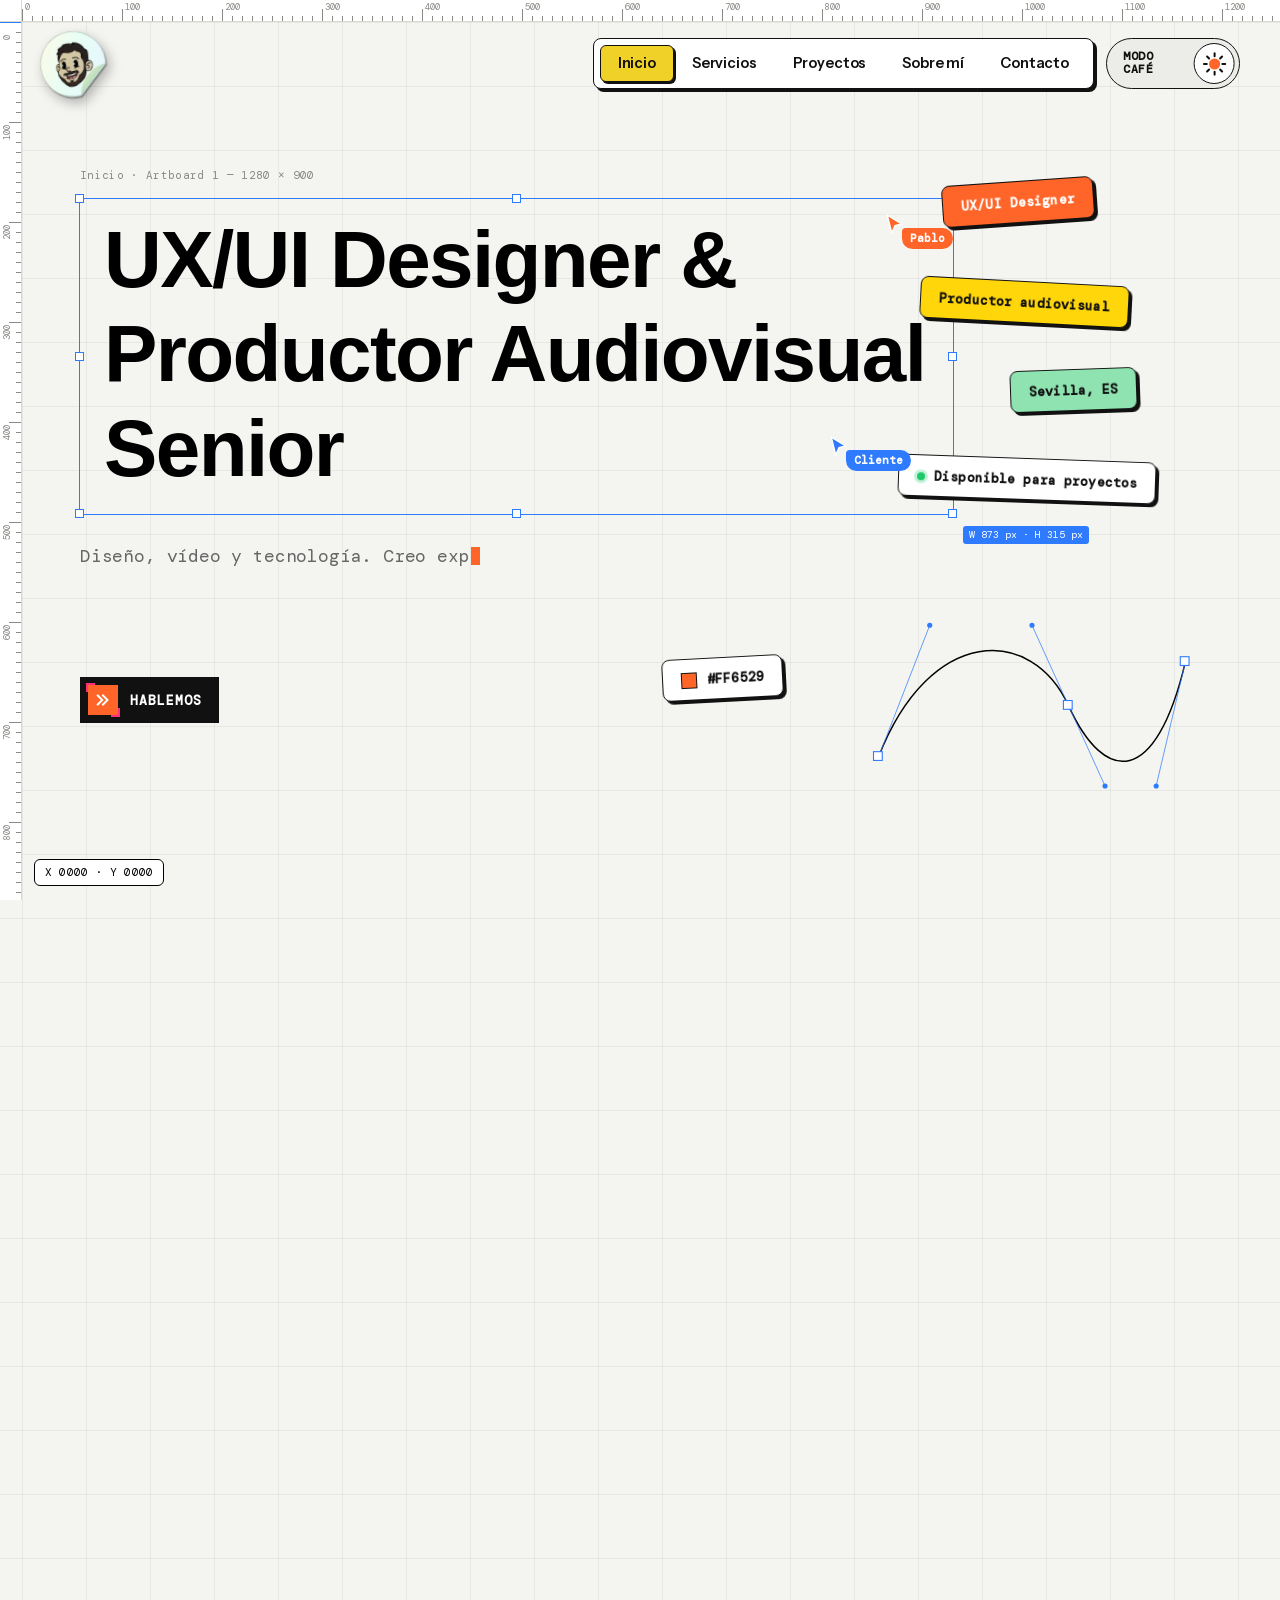
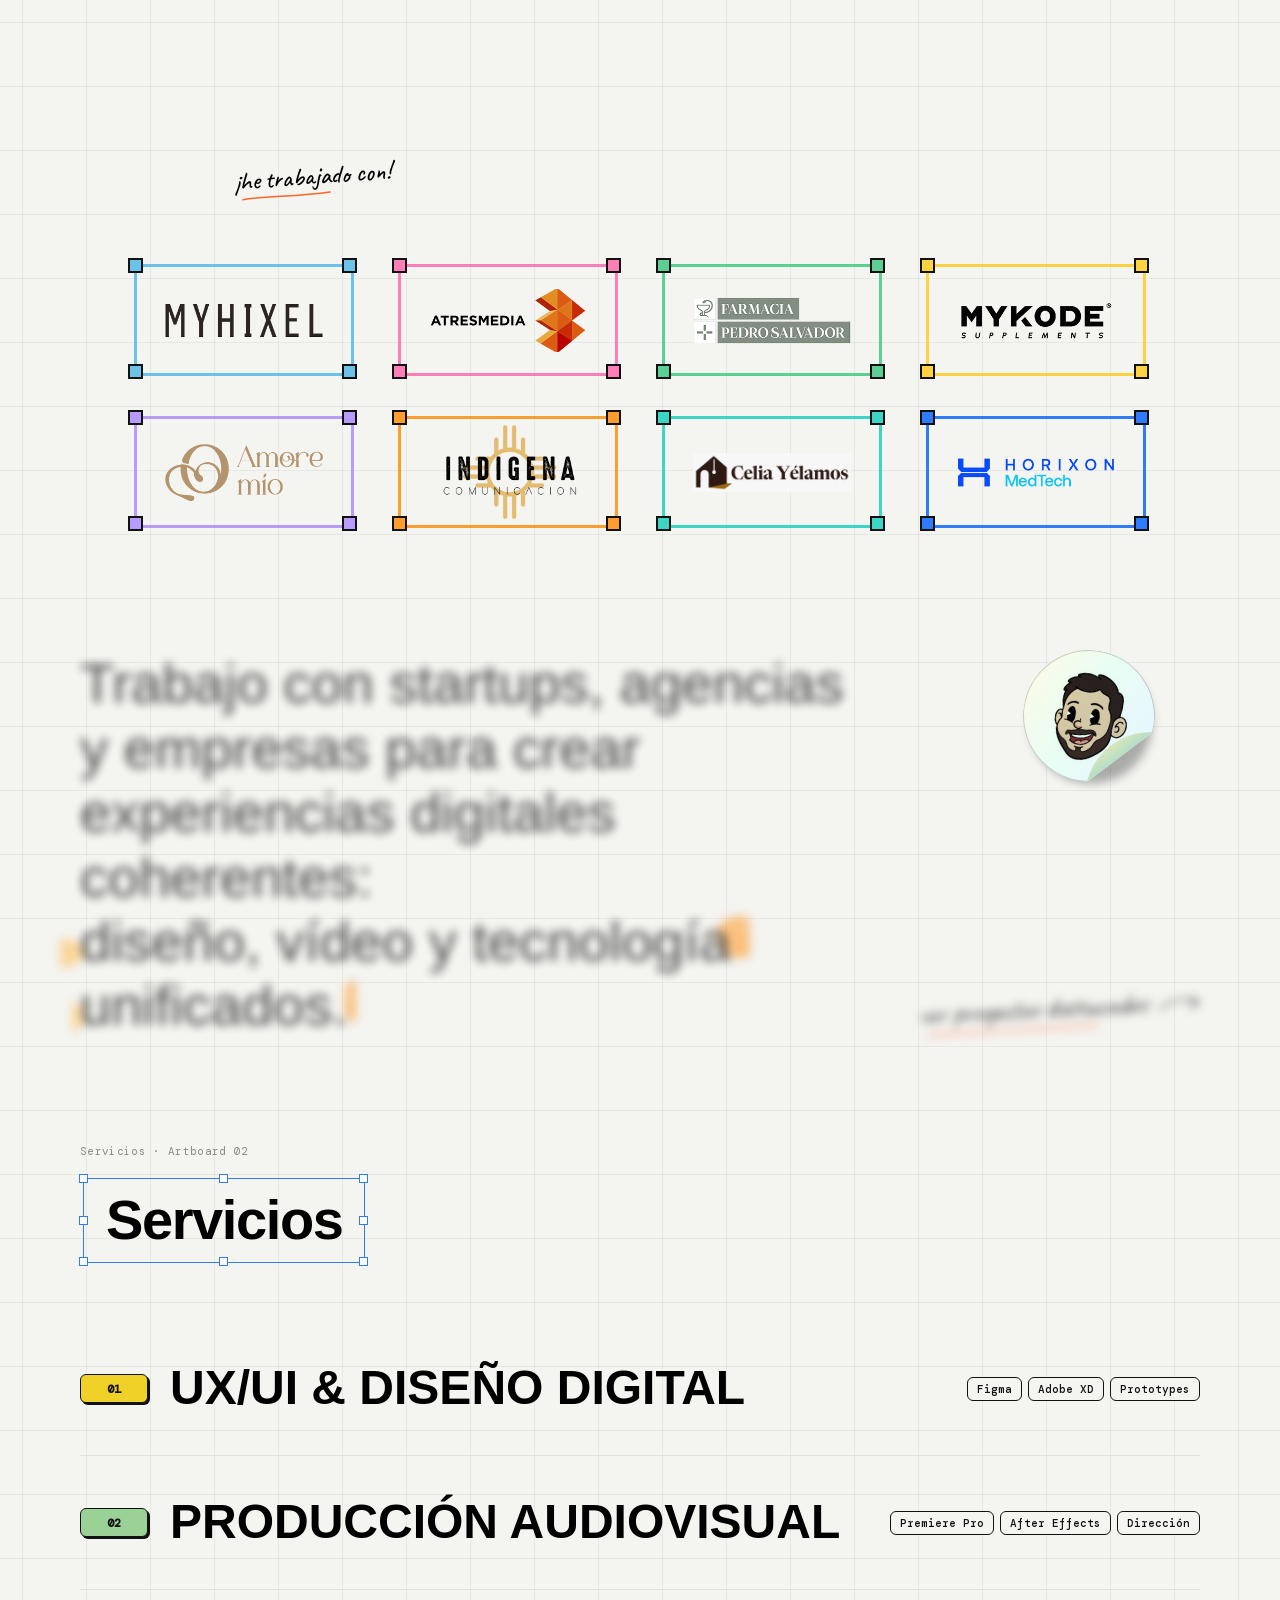
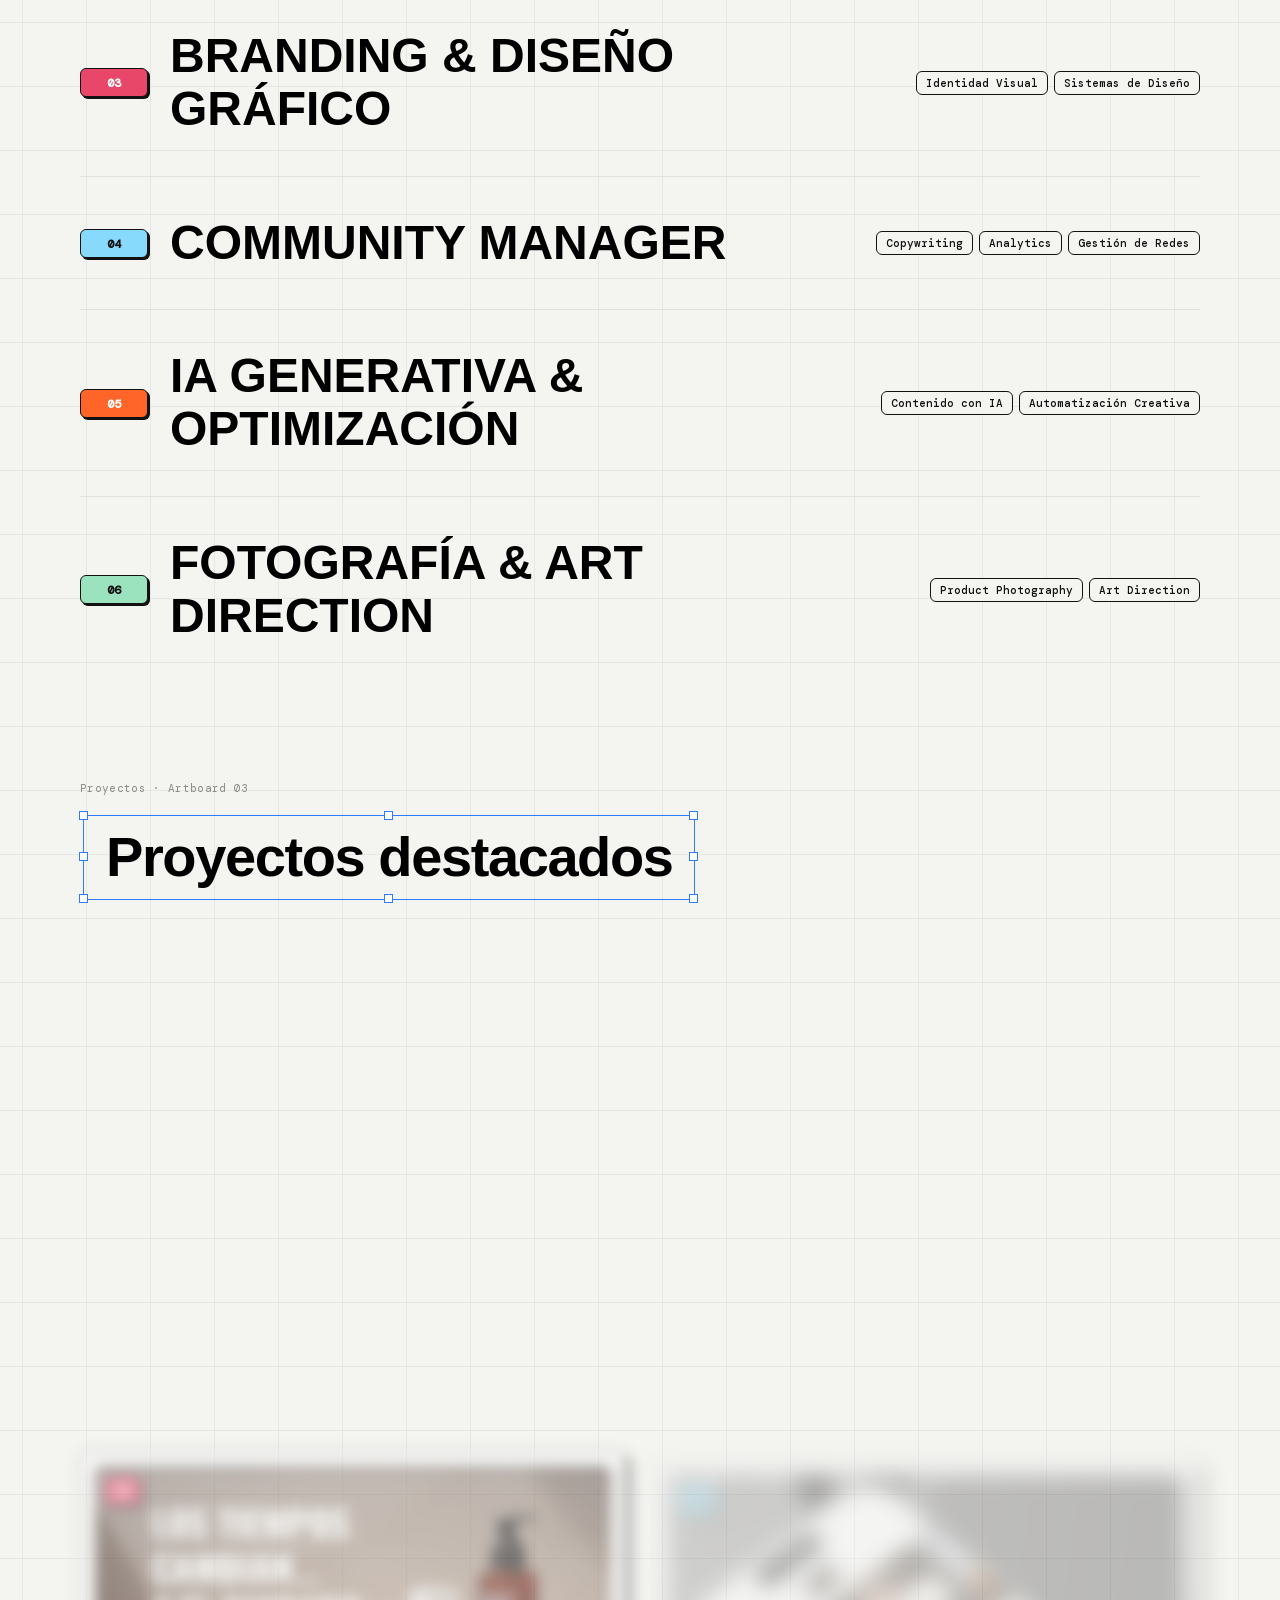
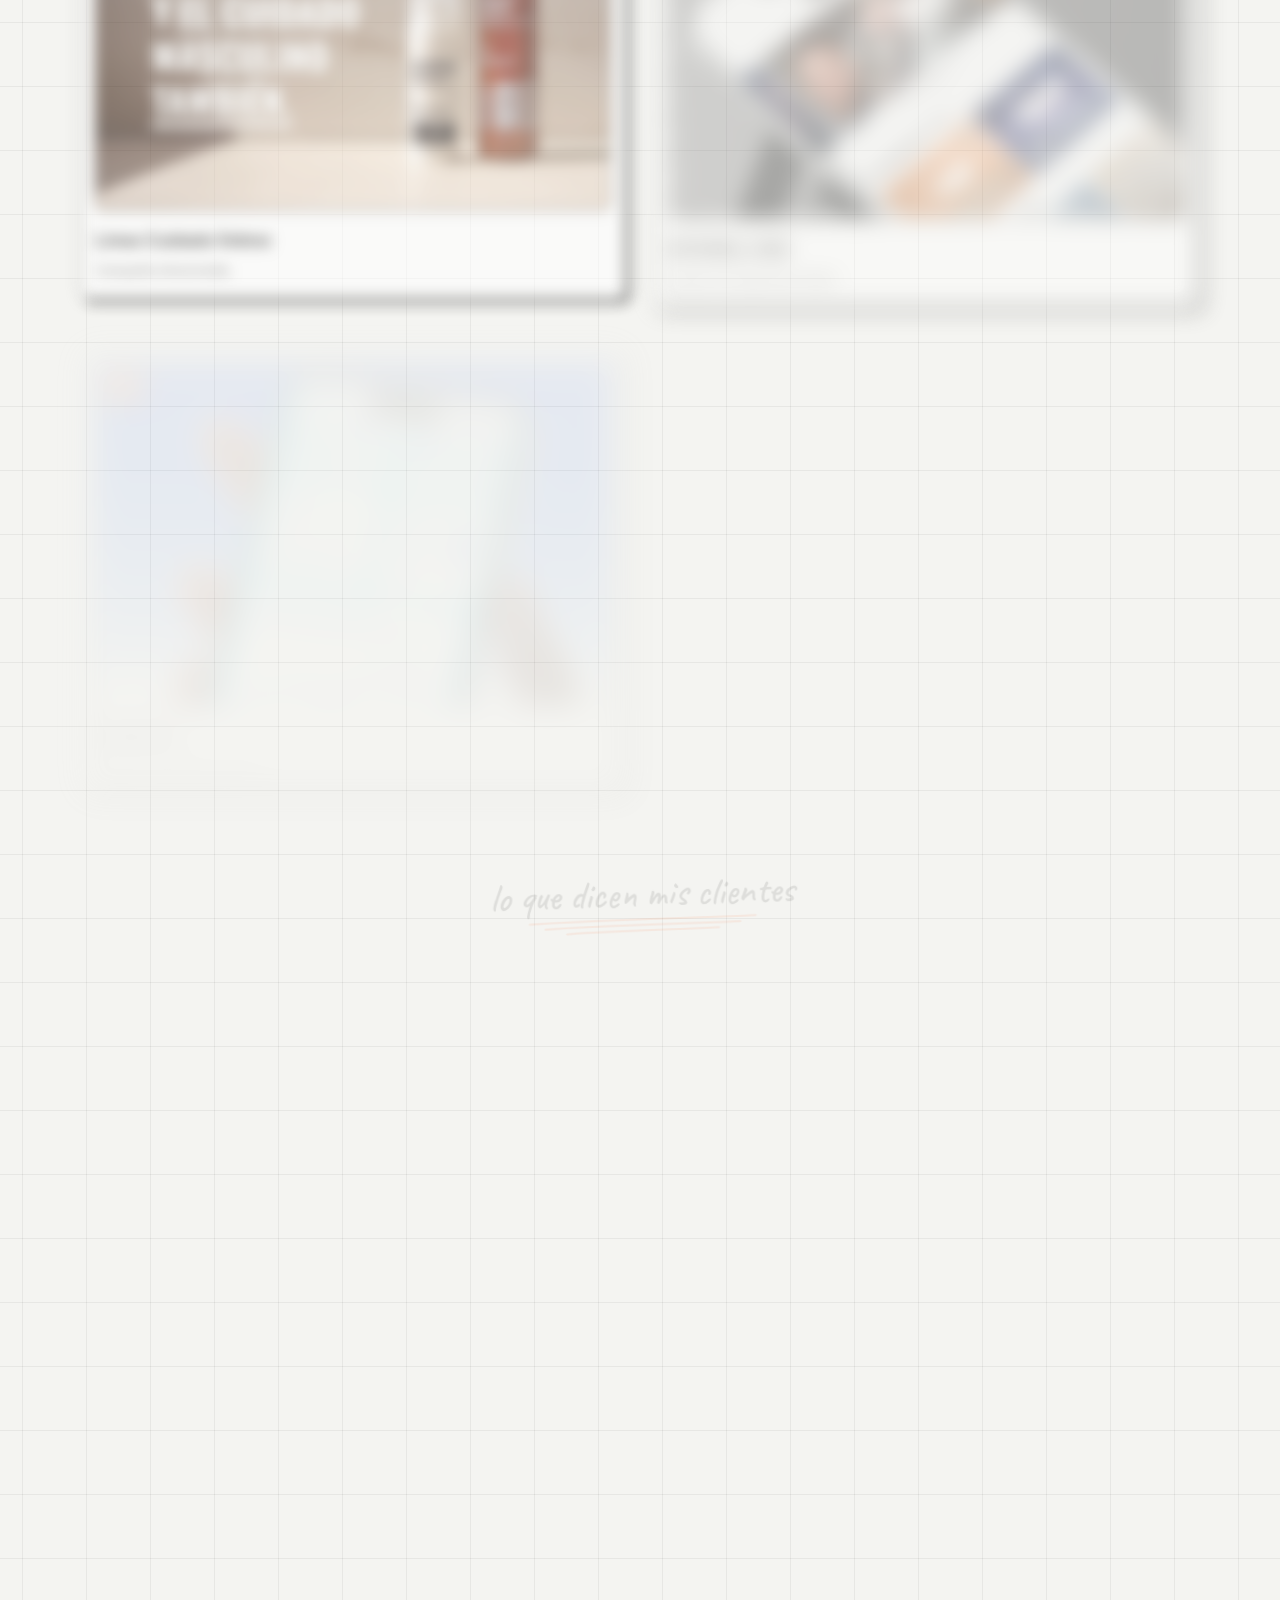
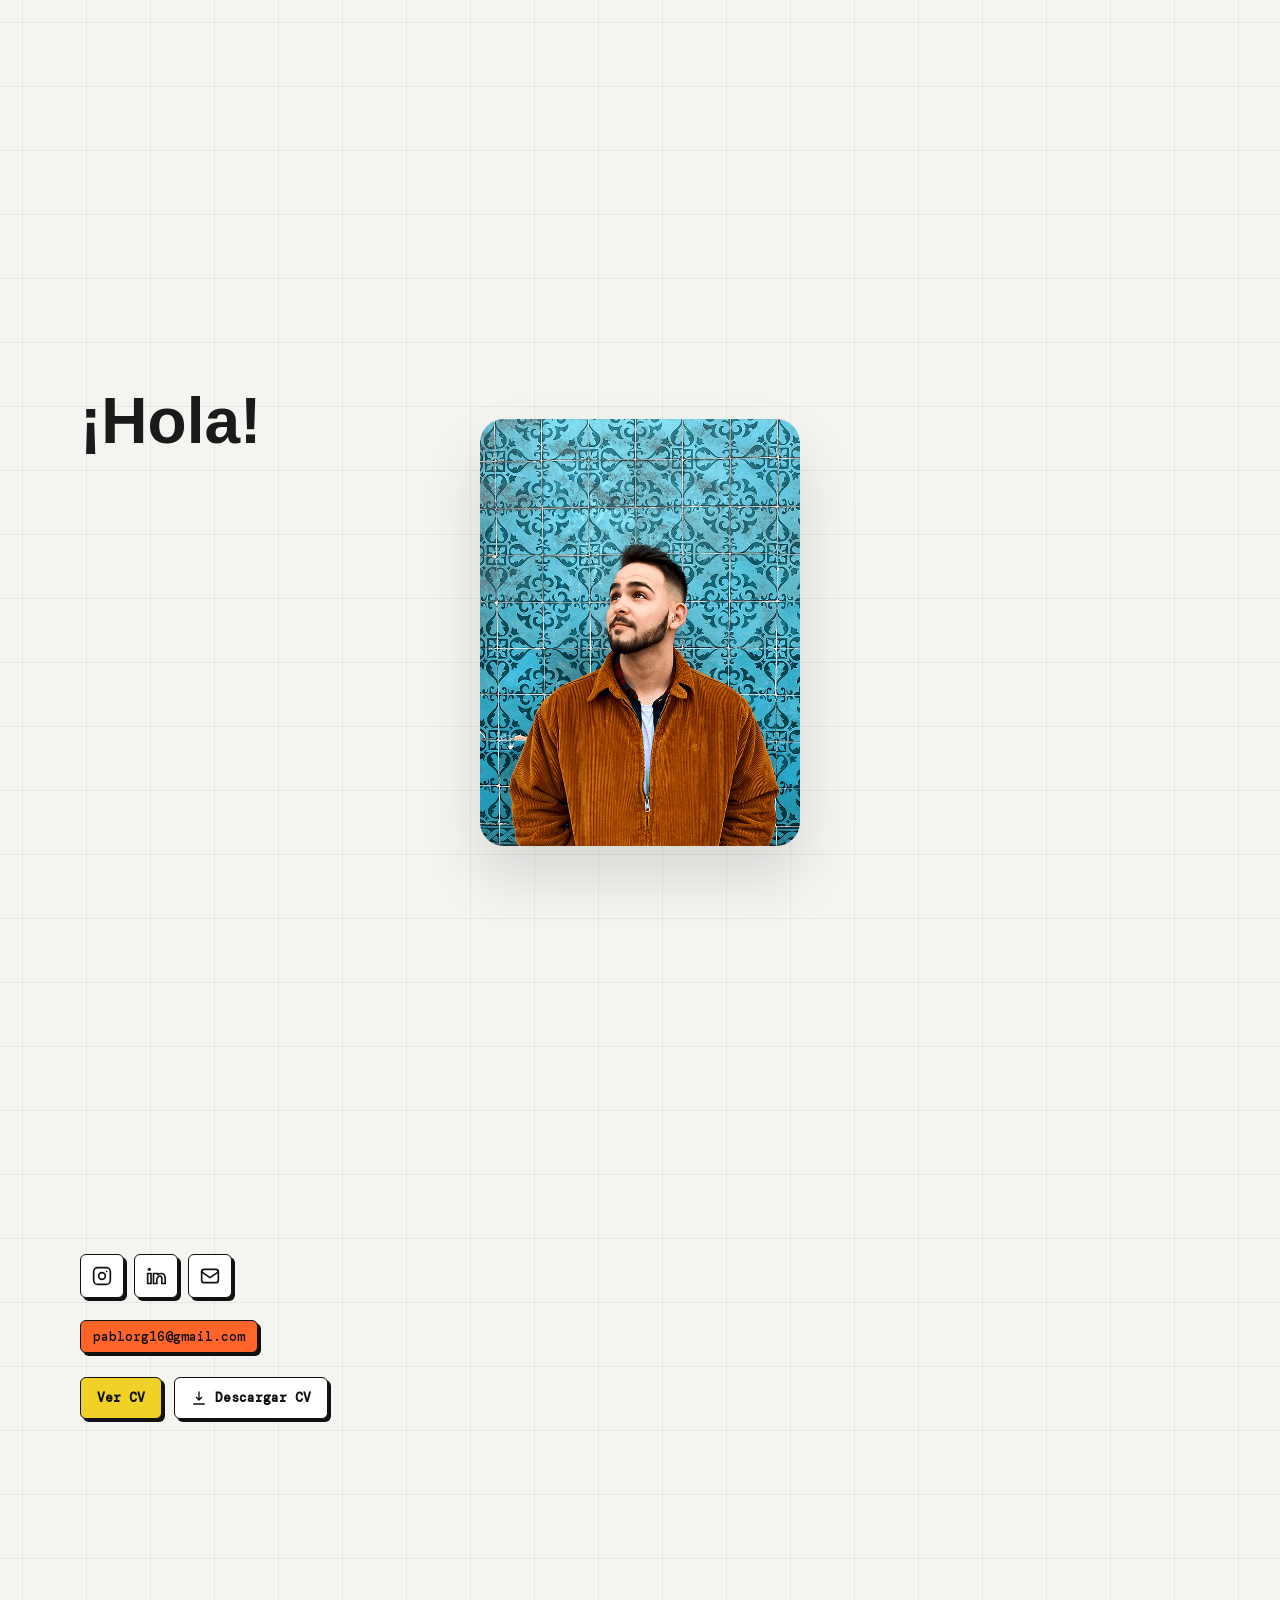
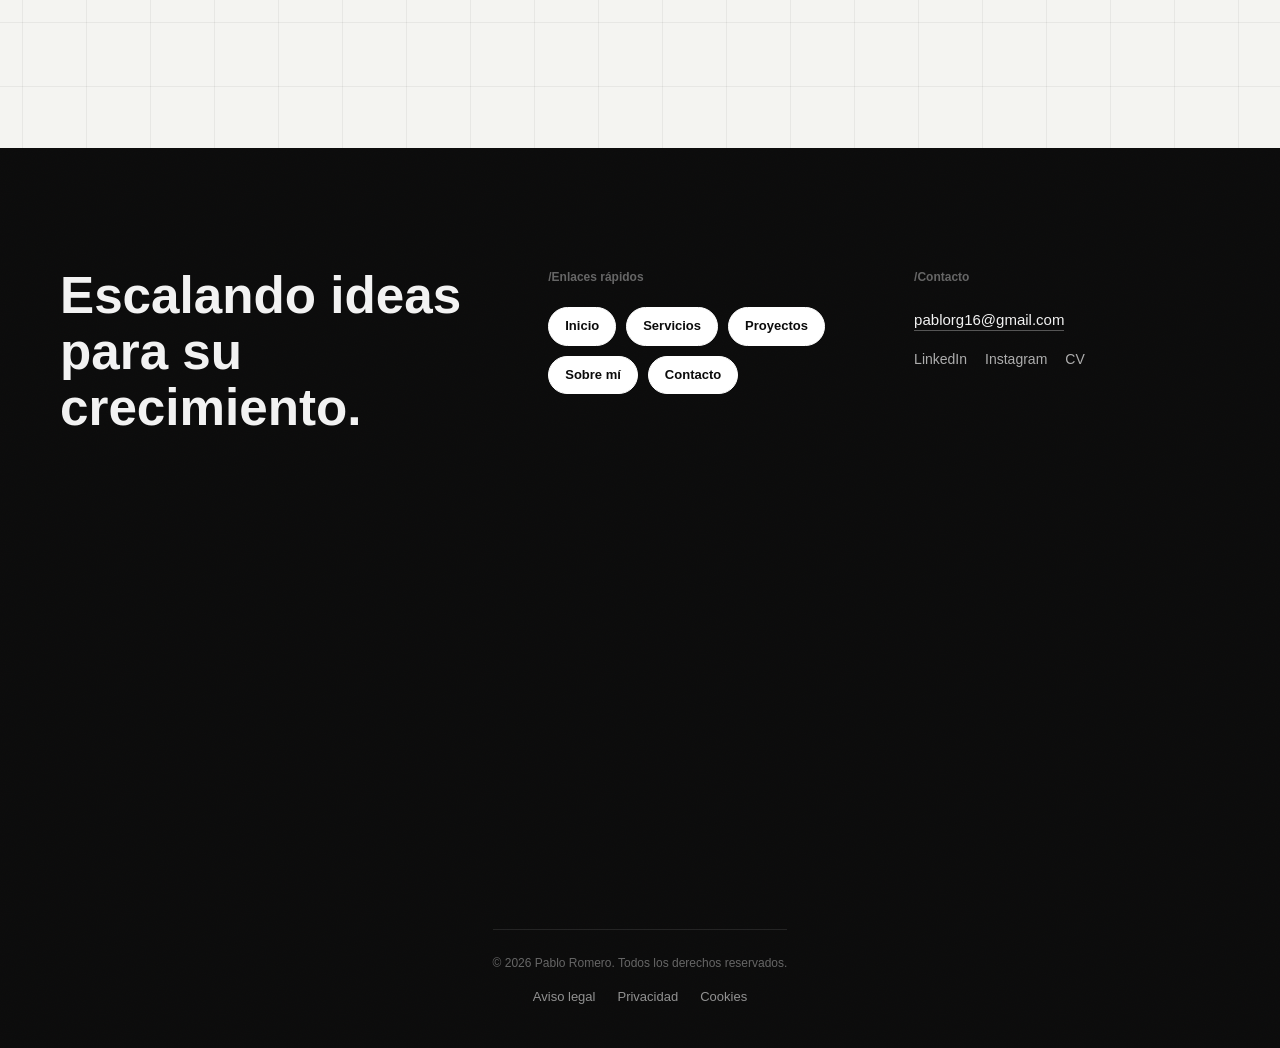
==== commit b75ea0a6: "Add files via upload" ====
--- a/index.html
+++ b/index.html
@@ -30,7 +30,7 @@
     <link rel="stylesheet" href="style.css?v=11">
     <link rel="preload" href="fonts/DMMono-400.woff2" as="font" type="font/woff2" crossorigin>
     <link rel="stylesheet" href="fonts/fonts.css?v=1">
-    <link rel="stylesheet" href="canvas.css?v=101">
+    <link rel="stylesheet" href="canvas.css?v=102">
 </head>
 <body>
     <!-- Navbar (Pill Navigation) -->
--- a/style.css
+++ b/style.css
@@ -2362,6 +2362,37 @@
 :root[data-theme="dark"] .testimonio-card {
     box-shadow: 0 20px 60px rgba(0, 0, 0, 0.5);
 }
+/* Testimonios en modo noche: aurora atenuada + capa oscura para que el texto se lea */
+:root[data-theme="dark"] .testimonio-aurora {
+    opacity: 0.28;
+}
+:root[data-theme="dark"] .testimonio-card::after {
+    content: "";
+    position: absolute;
+    inset: 0;
+    z-index: 0;
+    background: rgba(14, 14, 14, 0.62);
+    pointer-events: none;
+}
+:root[data-theme="dark"] .testimonio-text {
+    color: #ffffff;
+    text-shadow: 0 1px 12px rgba(0, 0, 0, 0.6);
+}
+:root[data-theme="dark"] .testimonio-autor strong {
+    color: #ffffff;
+}
+:root[data-theme="dark"] .testimonio-autor span {
+    color: #d0d0d0;
+}
+:root[data-theme="dark"] .testimonio-stars {
+    color: #F3DE9C;
+}
+:root[data-theme="dark"] .testimonio-dot {
+    background-color: rgba(255, 255, 255, 0.35);
+}
+:root[data-theme="dark"] .testimonio-dot.active {
+    background-color: #ffffff;
+}
 
 /* Botón de cambio de tema */
 .navbar { gap: 12px; }
--- a/canvas.css
+++ b/canvas.css
@@ -1153,3 +1153,11 @@
 :root[data-theme="dark"] .caso-card::before { border-color: #f2f2f2; }
 :root[data-theme="dark"] .caso-card:hover::before { border-color: #111; }
 @media (max-width: 768px) { .casos-title { font-size: 40px; } .caso-card { padding: 12px 12px 14px; } .caso-card::before { left: 20px; top: 20px; } }
+
+/* Reseñas escritas en modo oscuro: mantienen su fondo verde / azul y el texto oscuro */
+:root[data-theme="dark"] .vr-text, :root[data-theme="dark"] .vr-text.vr-rev { background: var(--c); }
+:root[data-theme="dark"] .vr-text *, :root[data-theme="dark"] .vr-text .vr-quote, :root[data-theme="dark"] .vr-text .vr-who strong, :root[data-theme="dark"] .vr-text .vr-stars { color: #111; }
+:root[data-theme="dark"] .vr-text .vr-who em { color: rgba(17,17,17,.7); }
+:root[data-theme="dark"] .vr-text .vr-quote mark { background: #fff; color: #111; }
+:root[data-theme="dark"] .vr-text .svc-chip { background: #fff; color: #111; border-color: #111; }
+:root[data-theme="dark"] .vr-text .vr-photo { border-color: #111; }
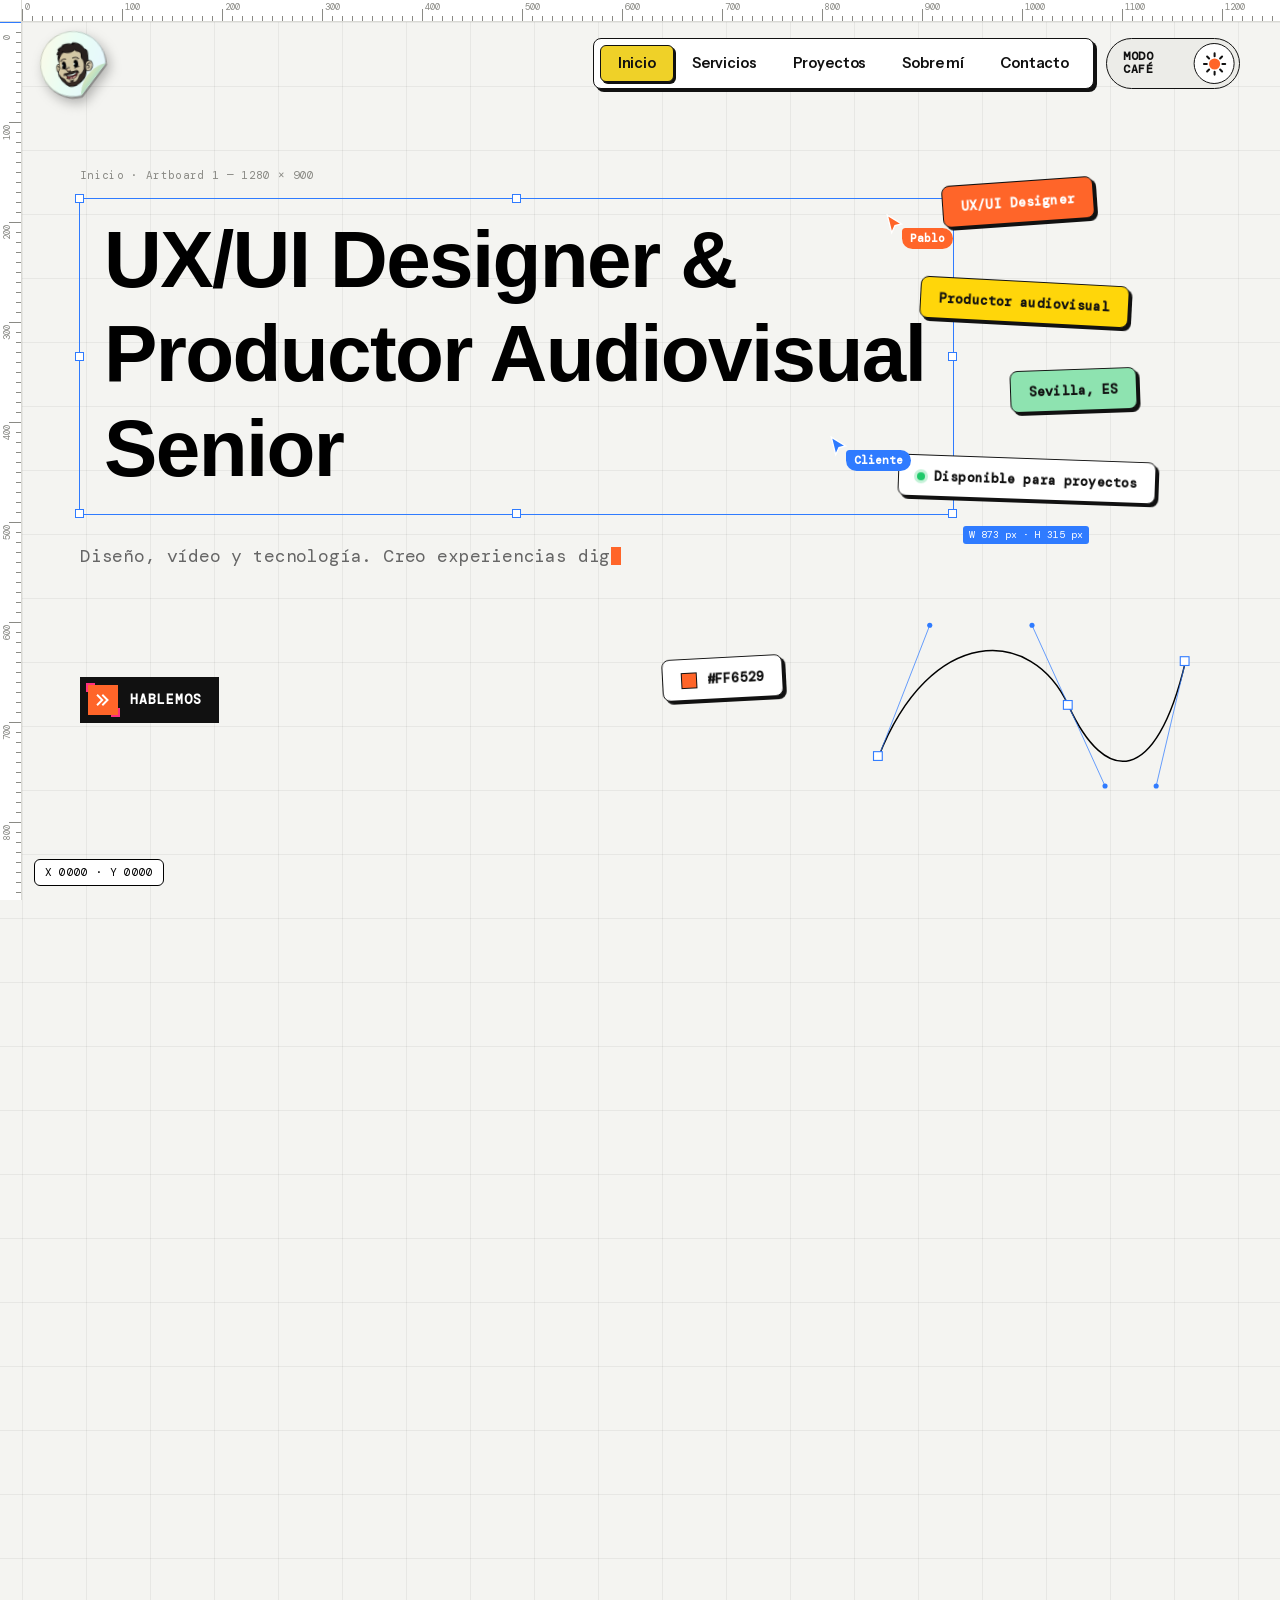
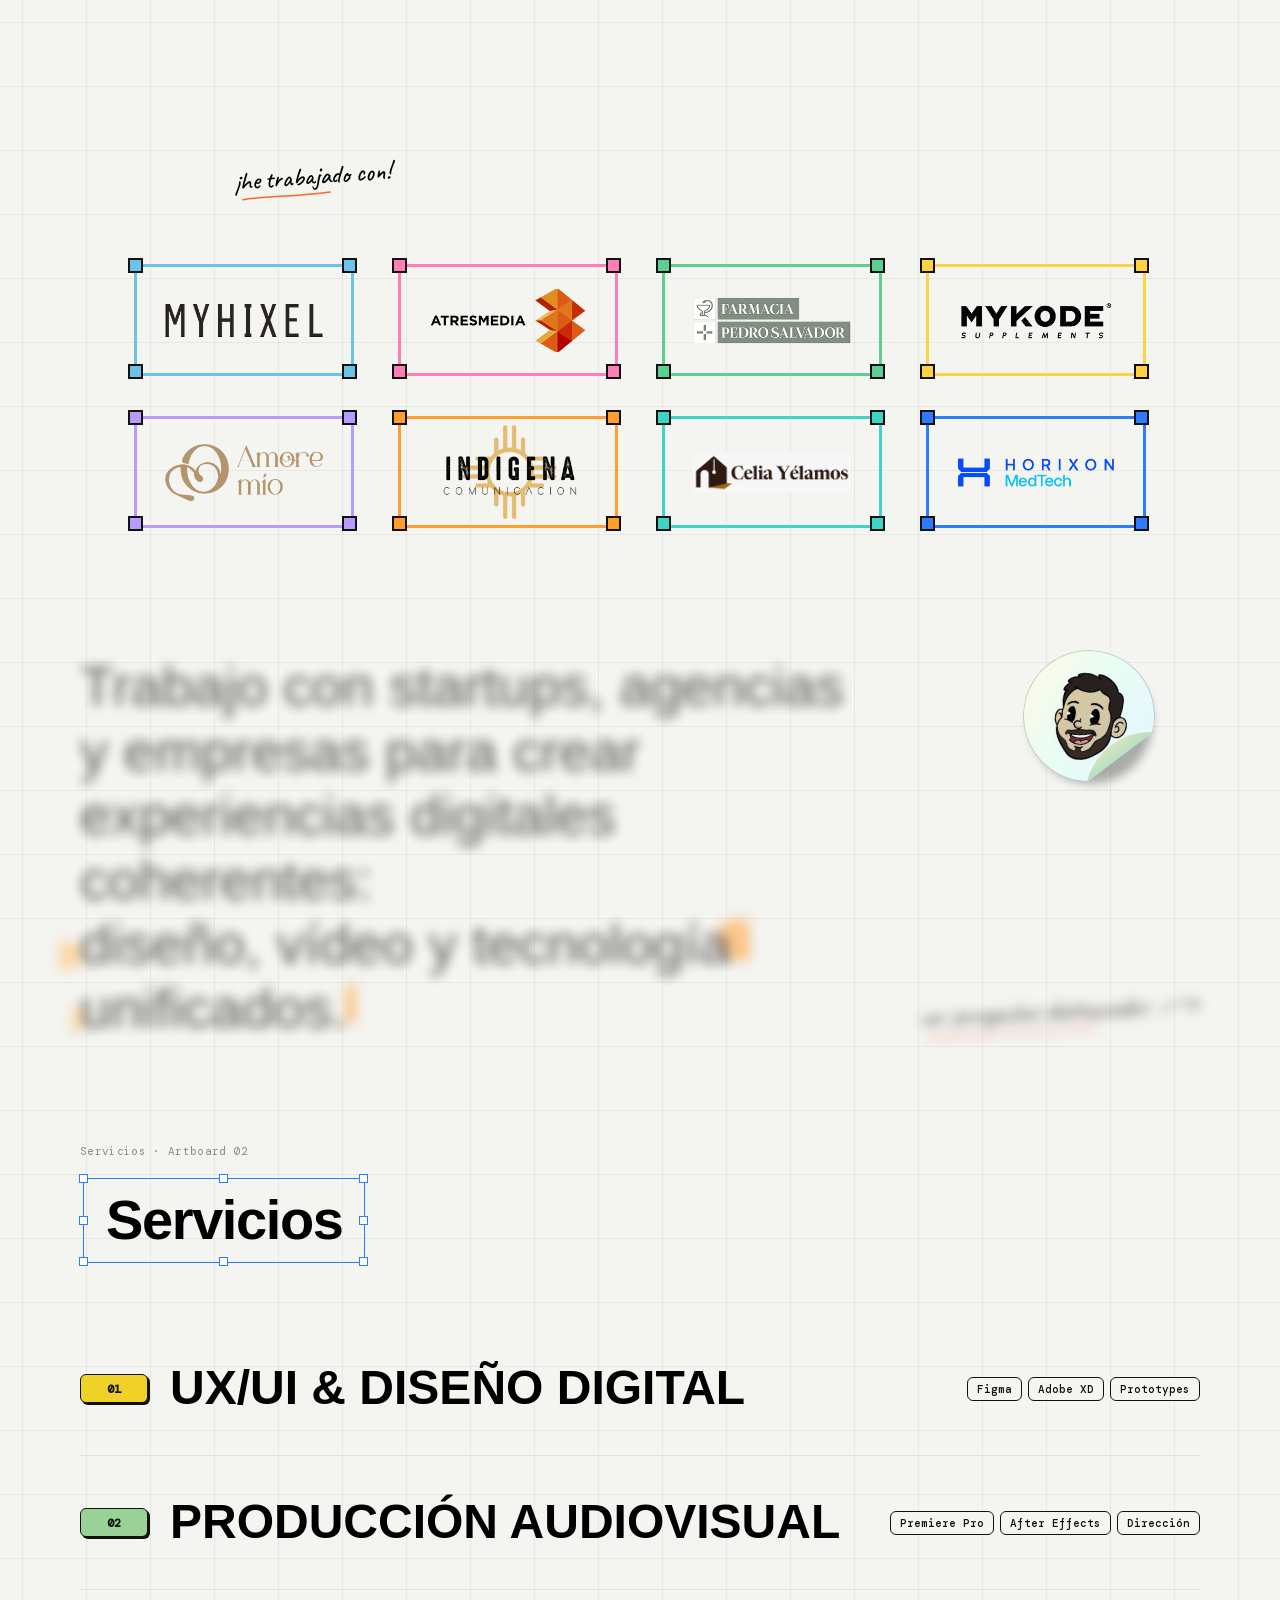
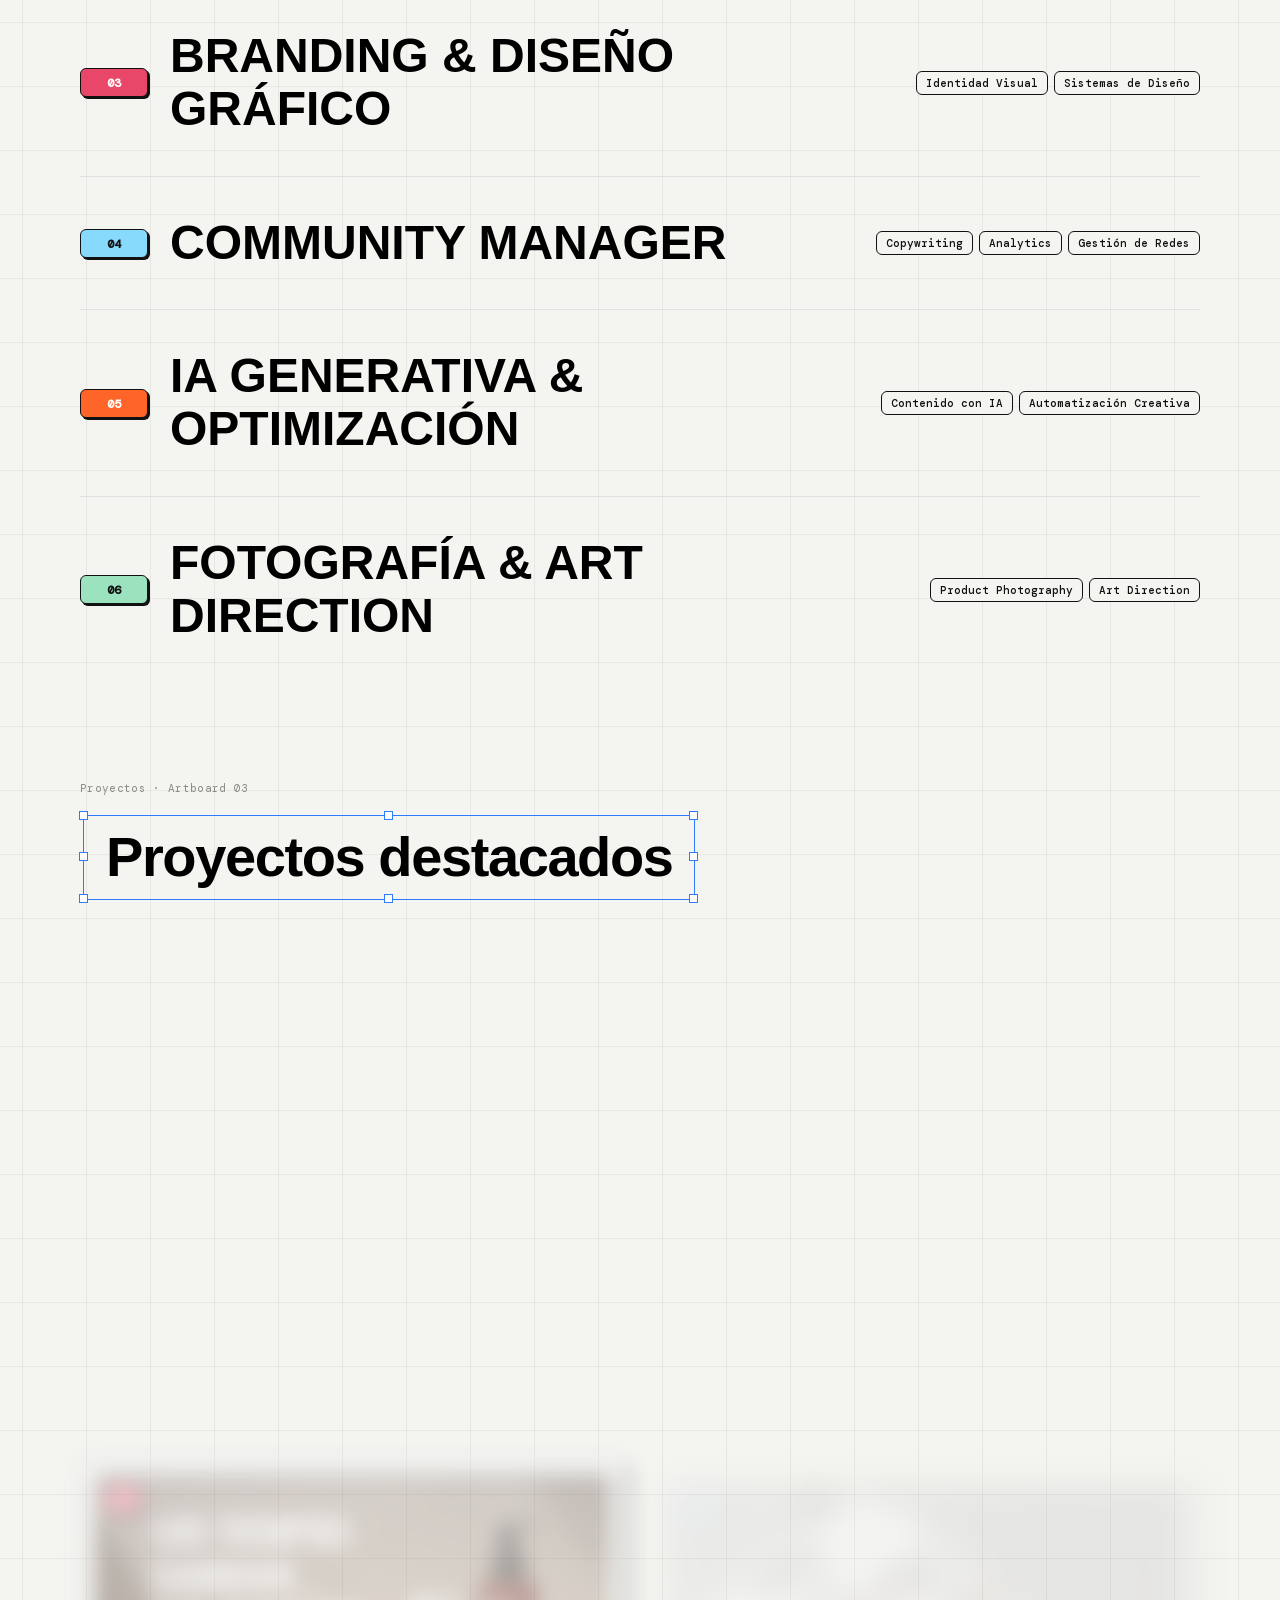
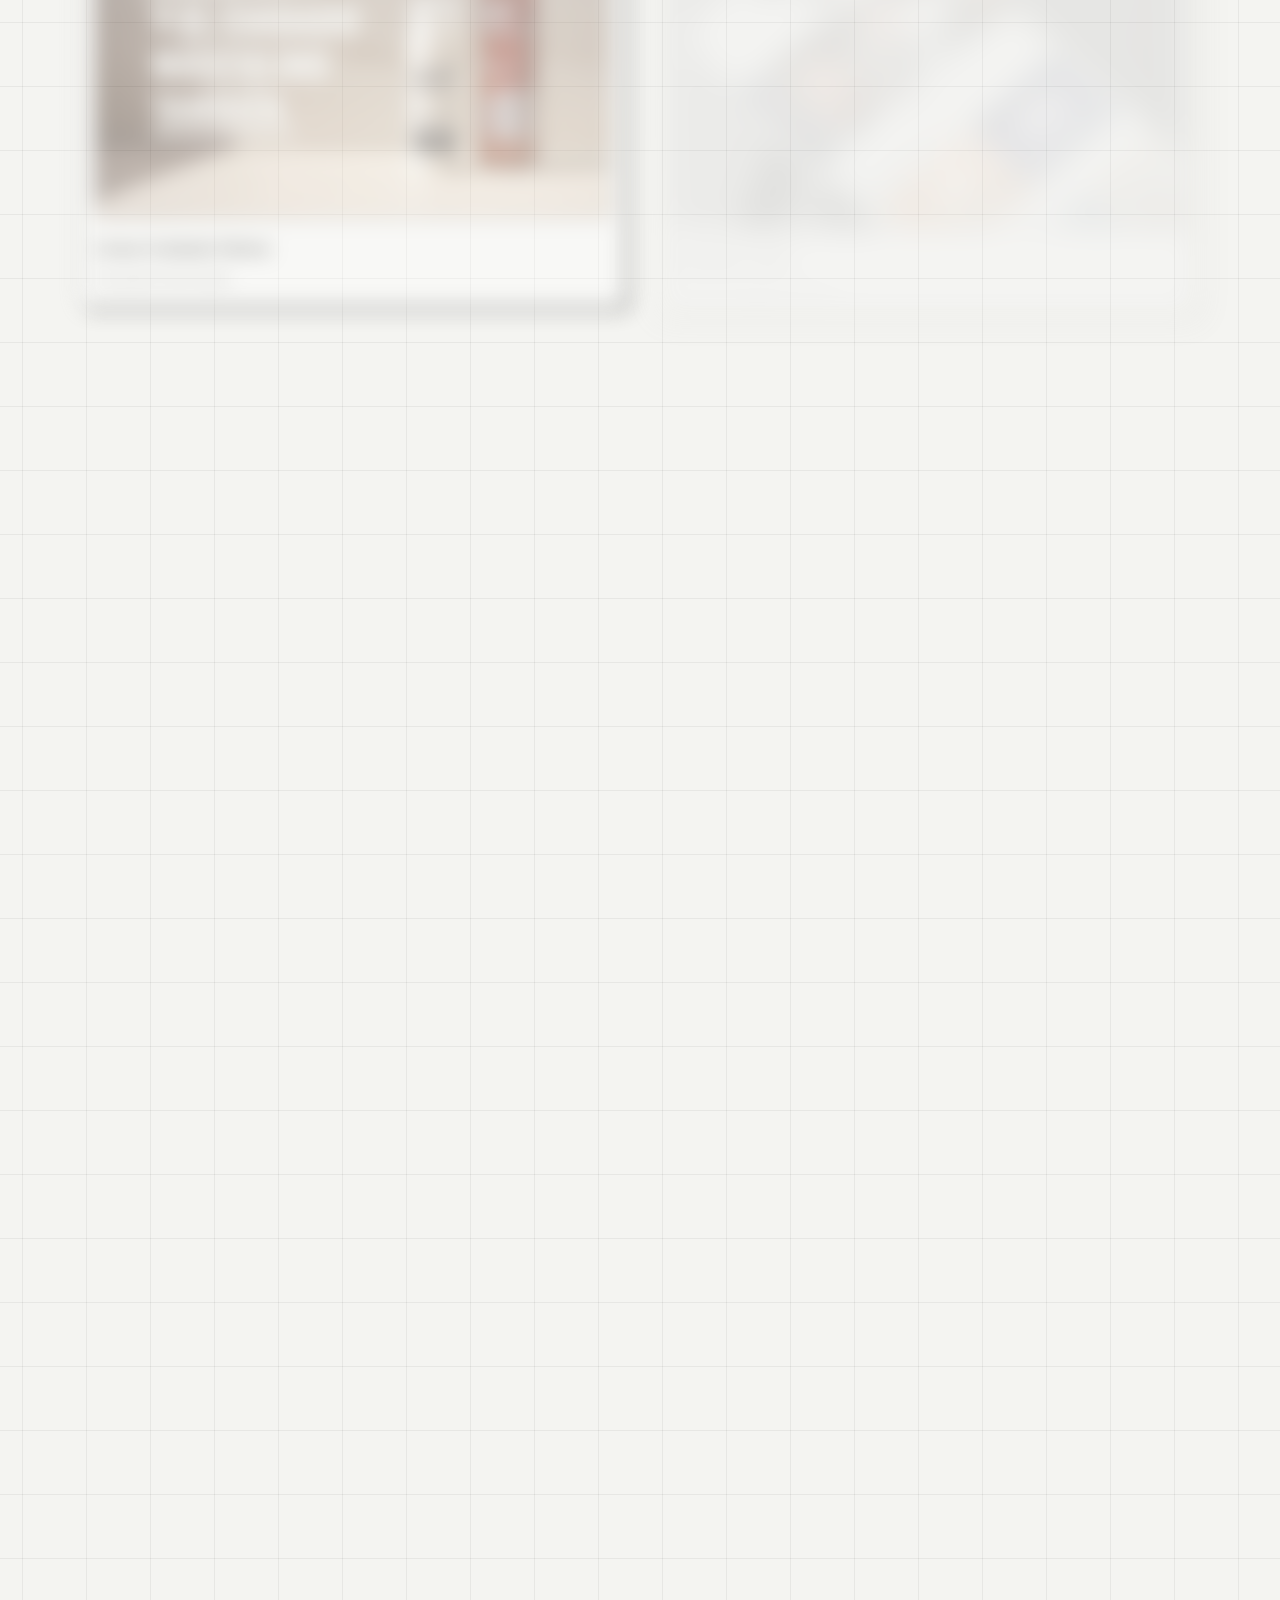
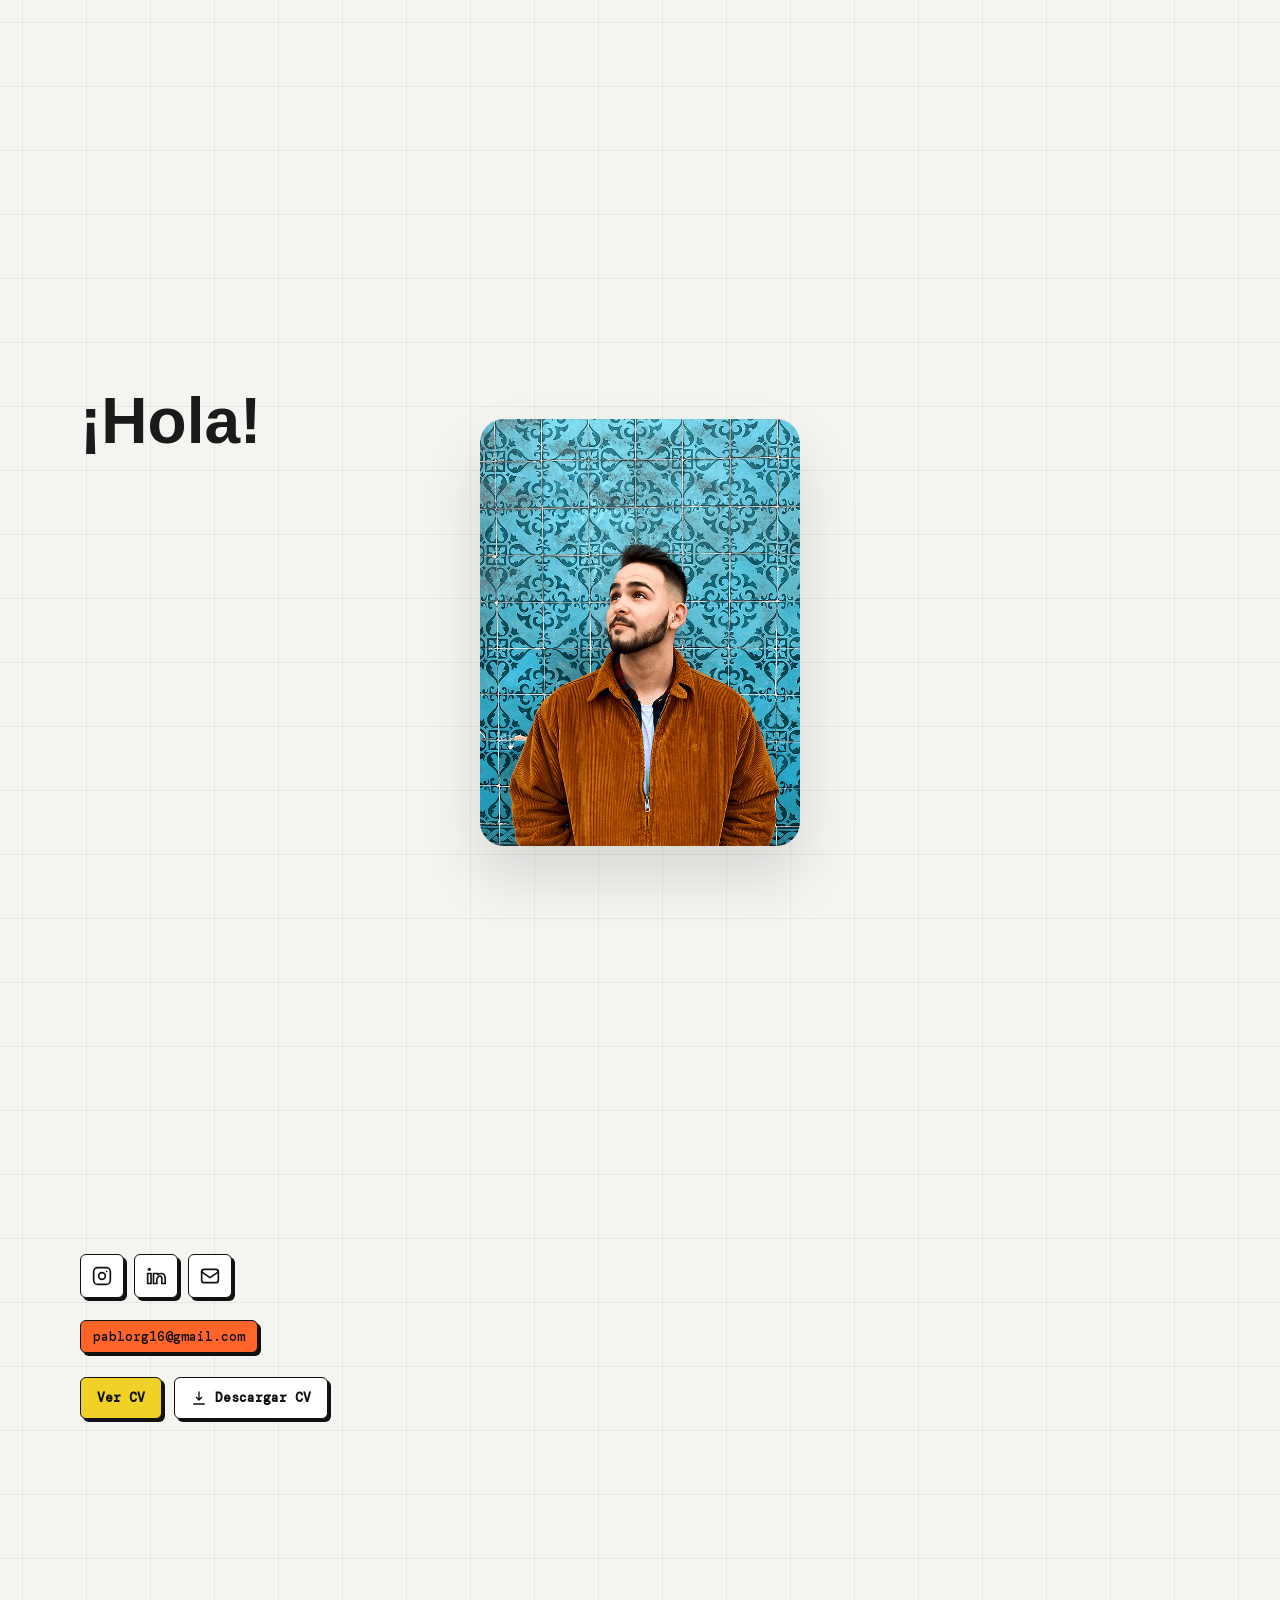
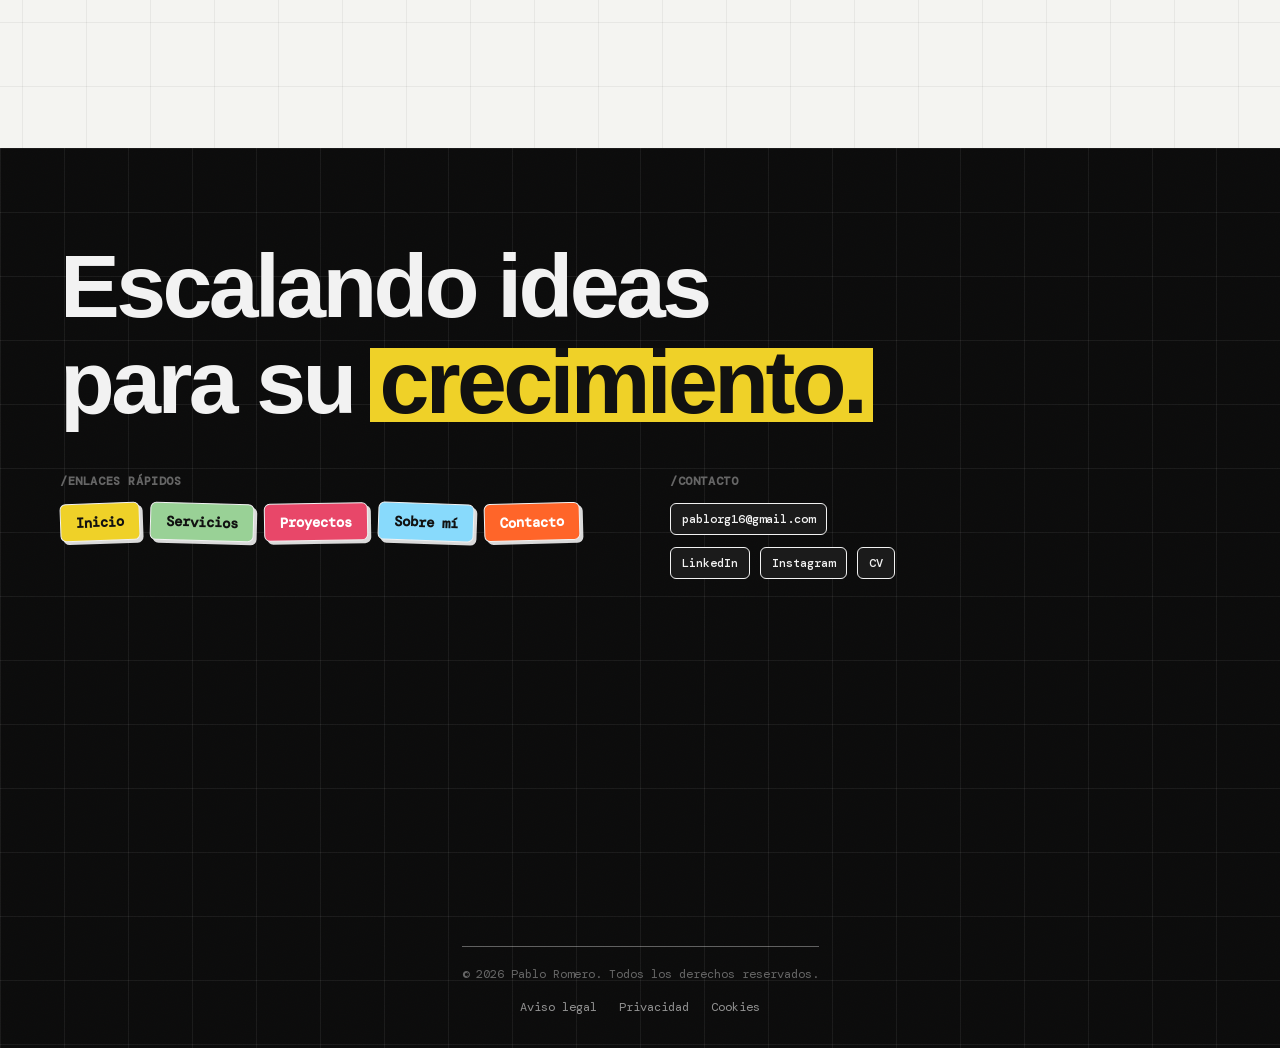
==== commit c218114c: "Add files via upload" ====
--- a/index.html
+++ b/index.html
@@ -30,7 +30,7 @@
     <link rel="stylesheet" href="style.css?v=11">
     <link rel="preload" href="fonts/DMMono-400.woff2" as="font" type="font/woff2" crossorigin>
     <link rel="stylesheet" href="fonts/fonts.css?v=1">
-    <link rel="stylesheet" href="canvas.css?v=102">
+    <link rel="stylesheet" href="canvas.css?v=104">
 </head>
 <body>
     <!-- Navbar (Pill Navigation) -->
@@ -554,7 +554,7 @@
 
         <div class="footer-content">
             <div class="footer-col footer-headline">
-                <h2>Escalando ideas<br>para su crecimiento.</h2>
+                <h2>Escalando ideas<br>para su <mark class="footer-mark">crecimiento.</mark></h2>
             </div>
 
             <div class="footer-col footer-links">
@@ -592,6 +592,6 @@
     <script src="vendor/gsap.min.js"></script>
     <script src="vendor/ScrollTrigger.min.js"></script>
     <script src="script.js?v=20"></script>
-    <script src="canvas.js?v=40"></script>
+    <script src="canvas.js?v=41"></script>
 </body>
 </html>
--- a/canvas.css
+++ b/canvas.css
@@ -1161,3 +1161,45 @@
 :root[data-theme="dark"] .vr-text .vr-quote mark { background: #fff; color: #111; }
 :root[data-theme="dark"] .vr-text .svc-chip { background: #fff; color: #111; border-color: #111; }
 :root[data-theme="dark"] .vr-text .vr-photo { border-color: #111; }
+
+/* ===== Pie de página: oscuro con estética artboard, enlaces como pegatinas de color, titular grande ===== */
+.footer {
+    min-height: 100vh; justify-content: space-between; gap: 70px; padding: 90px 60px 30px;
+    background-color: #0B0B0B;
+    background-image: linear-gradient(to right, rgba(255,255,255,.06) 1px, transparent 1px), linear-gradient(to bottom, rgba(255,255,255,.06) 1px, transparent 1px);
+    background-size: 64px 64px;
+}
+.footer-content { grid-template-columns: 1fr 1fr; gap: 44px 60px; }
+.footer-headline { grid-column: 1 / -1; }
+.footer-headline h2 { font-size: clamp(44px, 7vw, 108px); font-weight: 700; letter-spacing: -.04em; line-height: 1.08; }
+.footer-mark {
+    color: #111; padding: 0 .1em; margin: 0 -.05em;
+    background: linear-gradient(transparent 16%, #efd128 16%, #efd128 90%, transparent 90%);
+    -webkit-box-decoration-break: clone; box-decoration-break: clone;
+}
+.footer-label { font: 600 11px/1 var(--mono); text-transform: uppercase; letter-spacing: .05em; color: #9a9a9a; margin-bottom: 16px; }
+.footer-pills { gap: 12px 10px; }
+.footer-pill {
+    padding: 11px 15px; border-radius: 6px; border: 1.5px solid #f2f2f2; color: #111; font: 600 clamp(12px, 1.2vw, 14px)/1 var(--mono);
+    box-shadow: 3px 3px 0 rgba(255,255,255,.85); transition: transform .2s cubic-bezier(.2,.9,.3,1.4), box-shadow .2s ease;
+}
+.footer-pill:nth-child(1) { background: #efd128; transform: rotate(-2deg); }
+.footer-pill:nth-child(2) { background: #99d196; transform: rotate(1.5deg); }
+.footer-pill:nth-child(3) { background: #e84769; color: #fff; transform: rotate(-1deg); }
+.footer-pill:nth-child(4) { background: #88dafc; transform: rotate(2deg); }
+.footer-pill:nth-child(5) { background: #FF6529; color: #fff; transform: rotate(-1.5deg); }
+.footer-pill:hover { transform: rotate(0) translate(-1px, -2px) scale(1.05); box-shadow: 5px 6px 0 rgba(255,255,255,.85); background-color: inherit; }
+.footer-pill:nth-child(n):hover { color: inherit; }
+.footer-email, .footer-social-links a {
+    display: inline-block; font: 500 12px/1 var(--mono); padding: 9px 11px; border: 1.5px solid #f2f2f2; border-radius: 6px; background: #1b1b1b; color: #f2f2f2; opacity: 1; text-decoration: none;
+}
+.footer-email { margin-bottom: 12px; border-bottom-width: 1.5px; }
+.footer-email:hover, .footer-social-links a:hover { background: #f2f2f2; color: #111; }
+.footer-social-links { gap: 10px; margin-top: 0; }
+.footer-bottom { border-top: 1.5px solid rgba(255,255,255,.35); padding-top: 18px; }
+.footer-bottom p, .footer-legal a { font-family: var(--mono); font-size: 12px; }
+@media (max-width: 768px) {
+    .footer { padding: 70px 20px 26px; gap: 50px; min-height: 0; }
+    .footer-content { grid-template-columns: 1fr; gap: 36px; }
+    .footer-headline h2 { font-size: 44px; }
+}
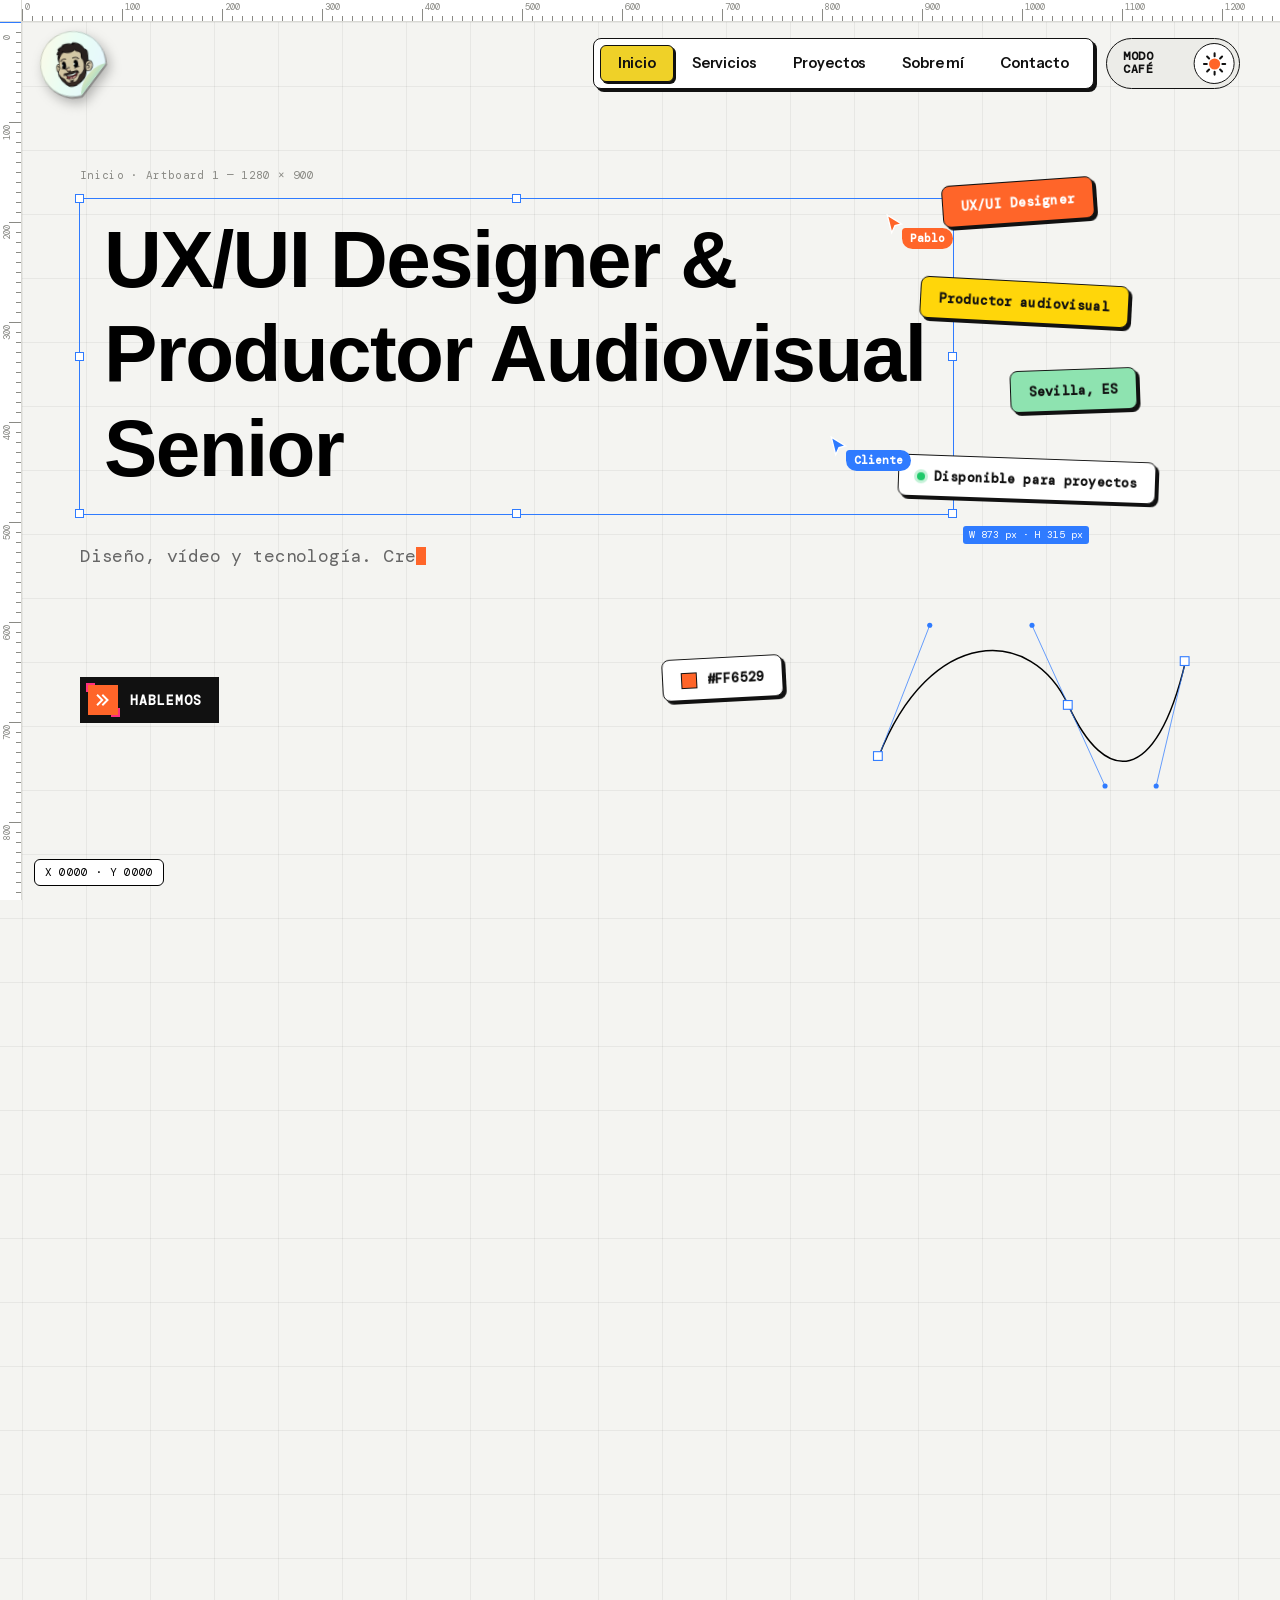
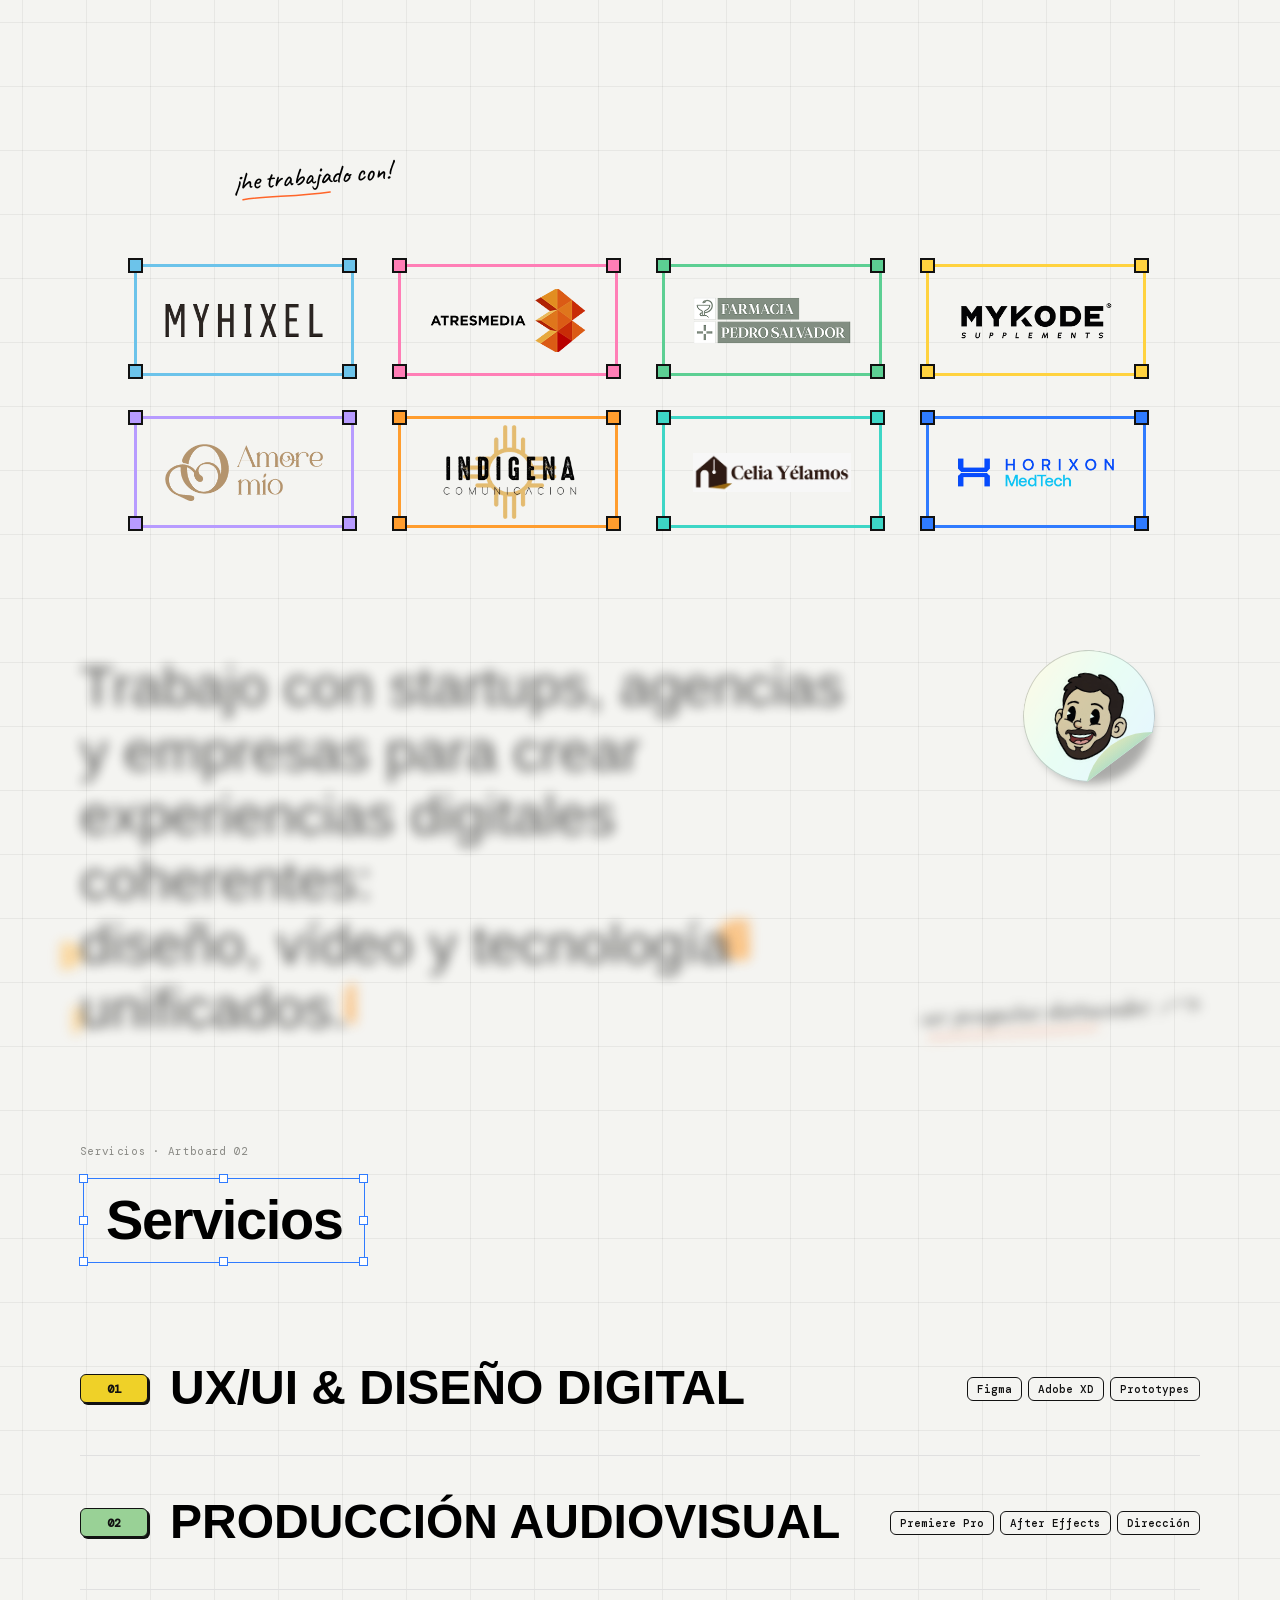
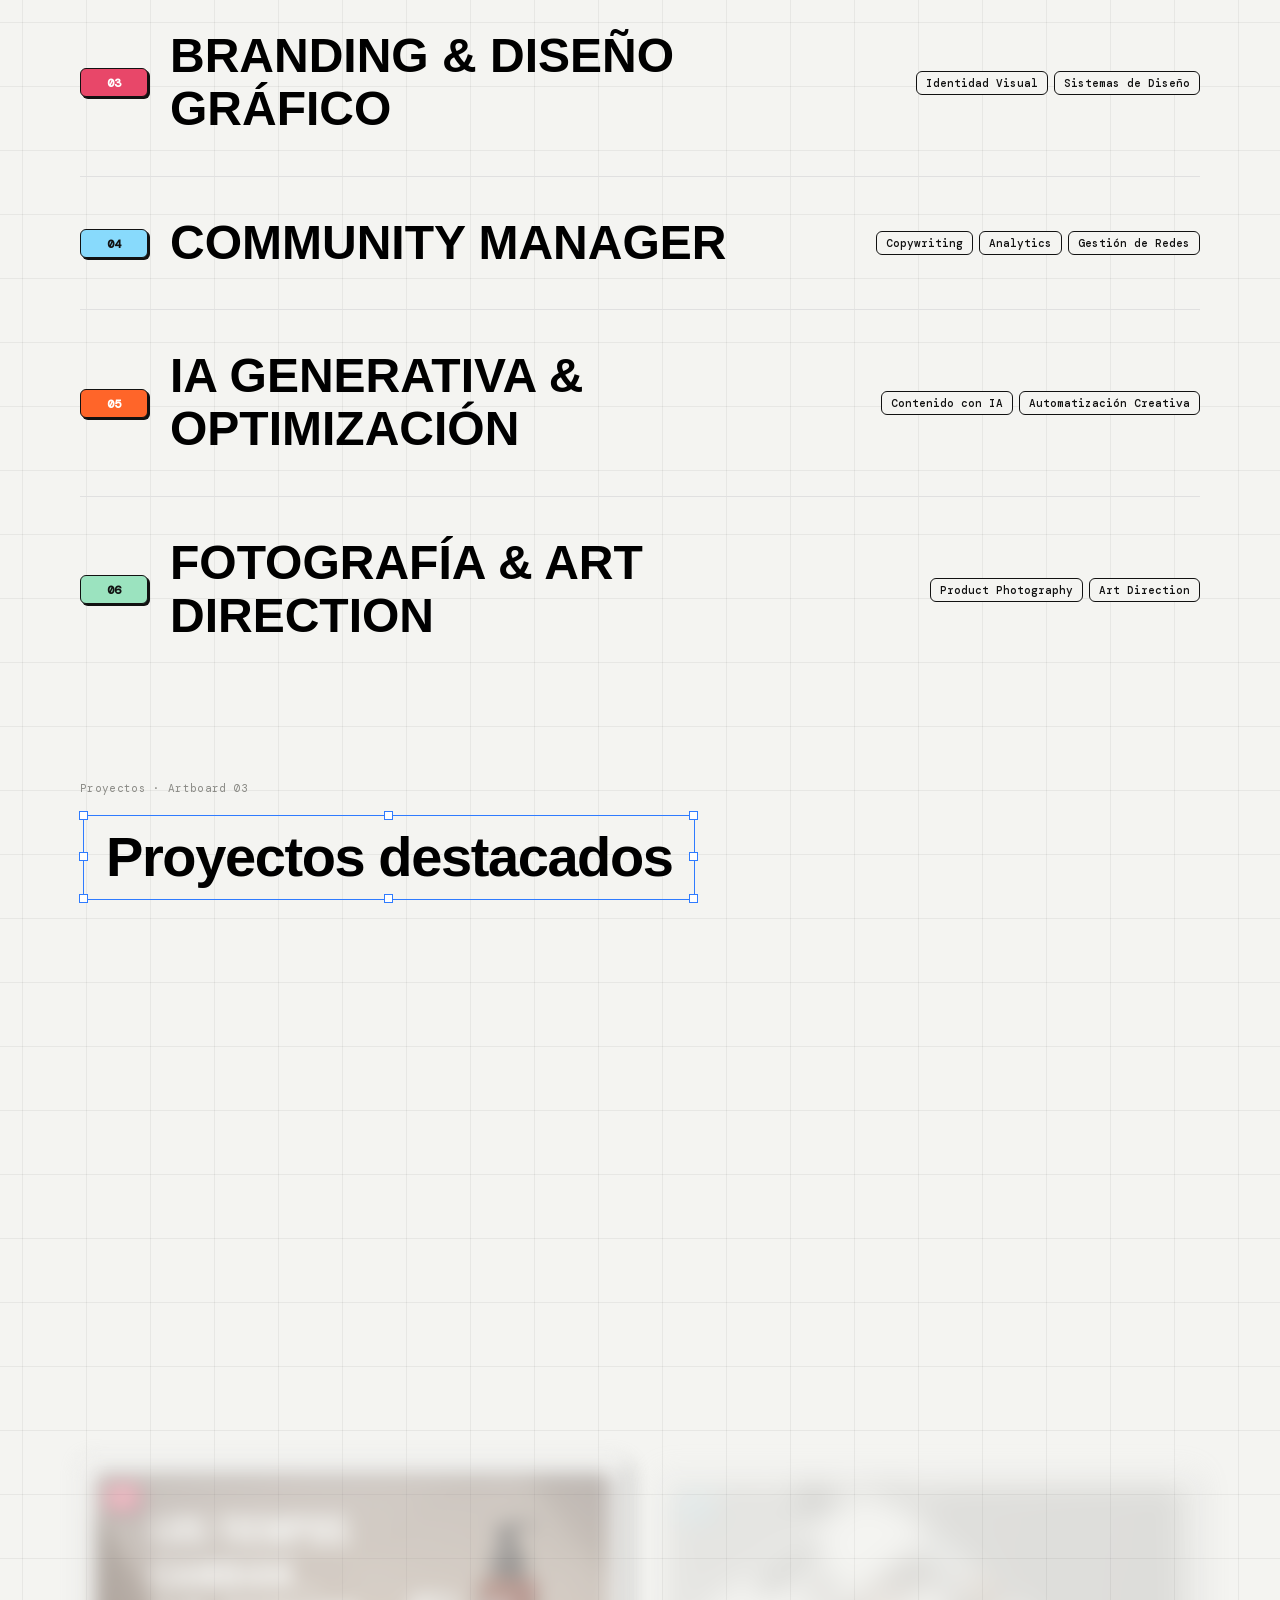
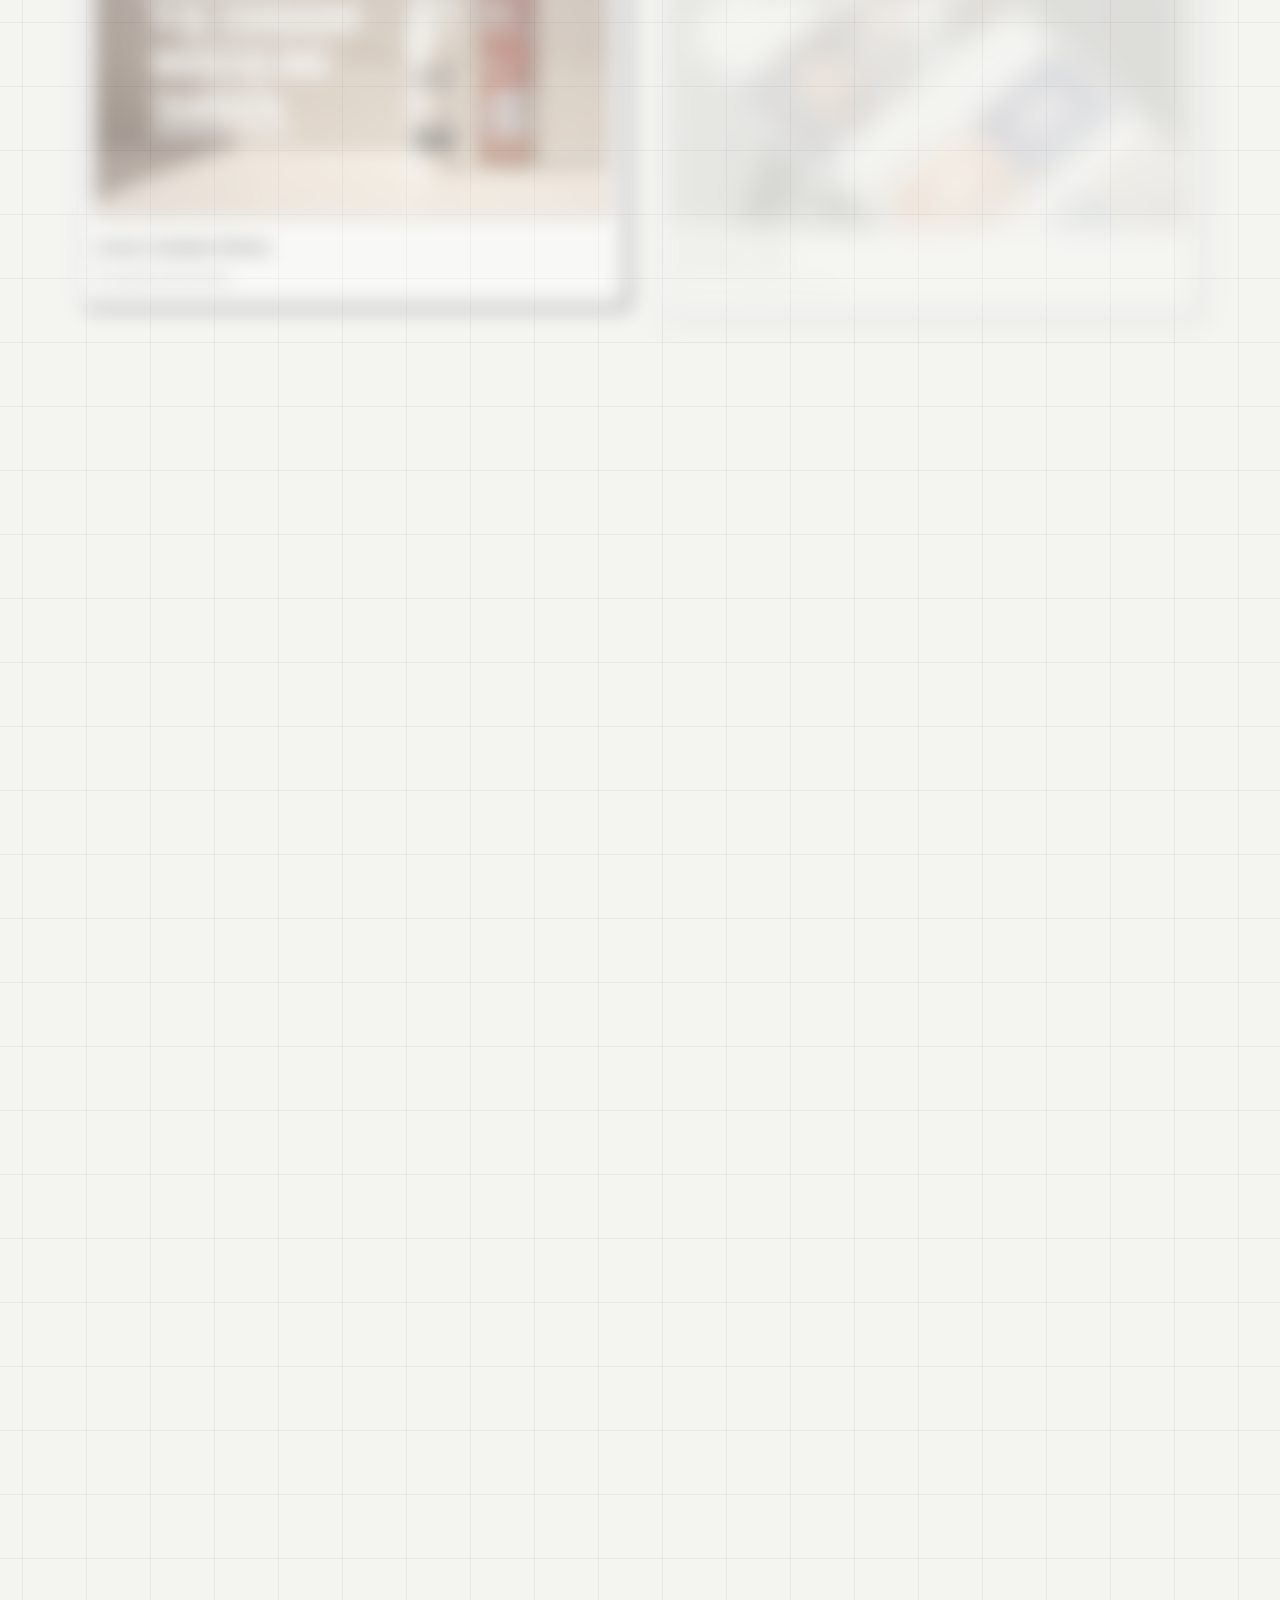
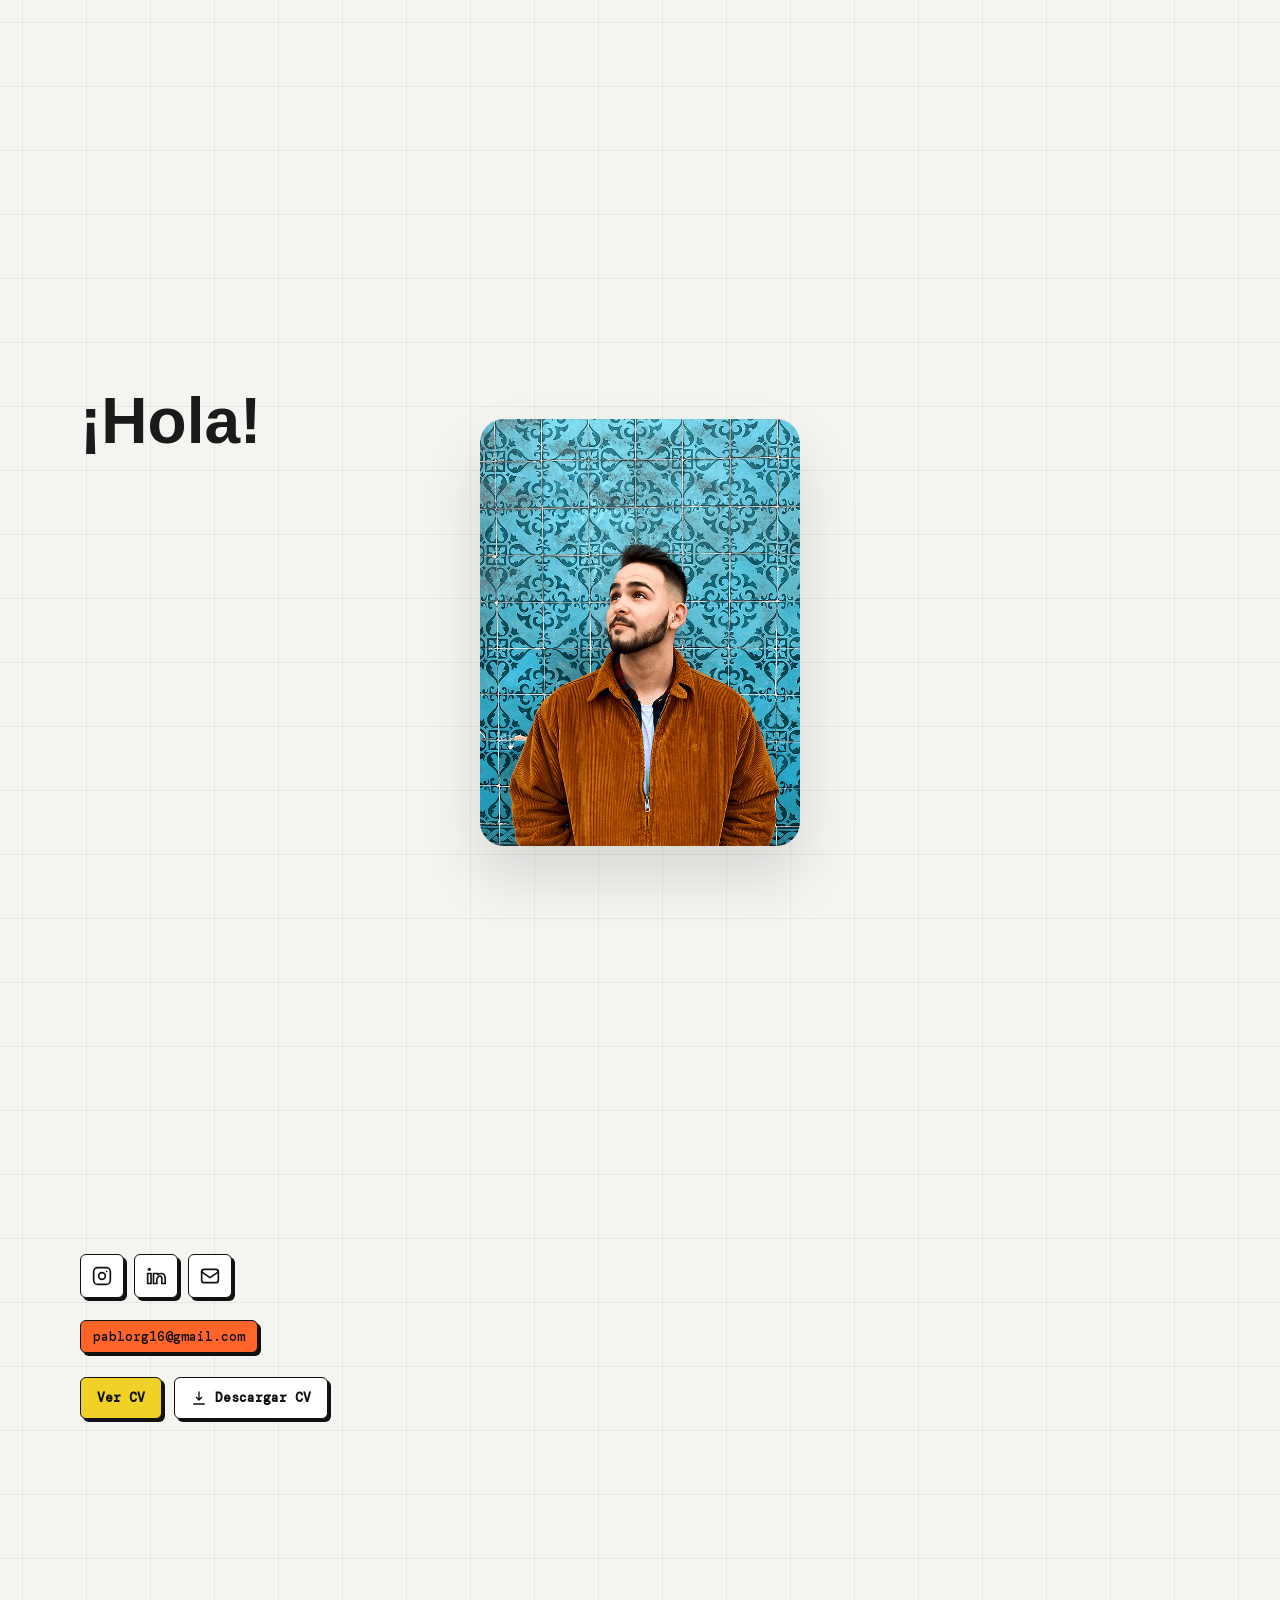
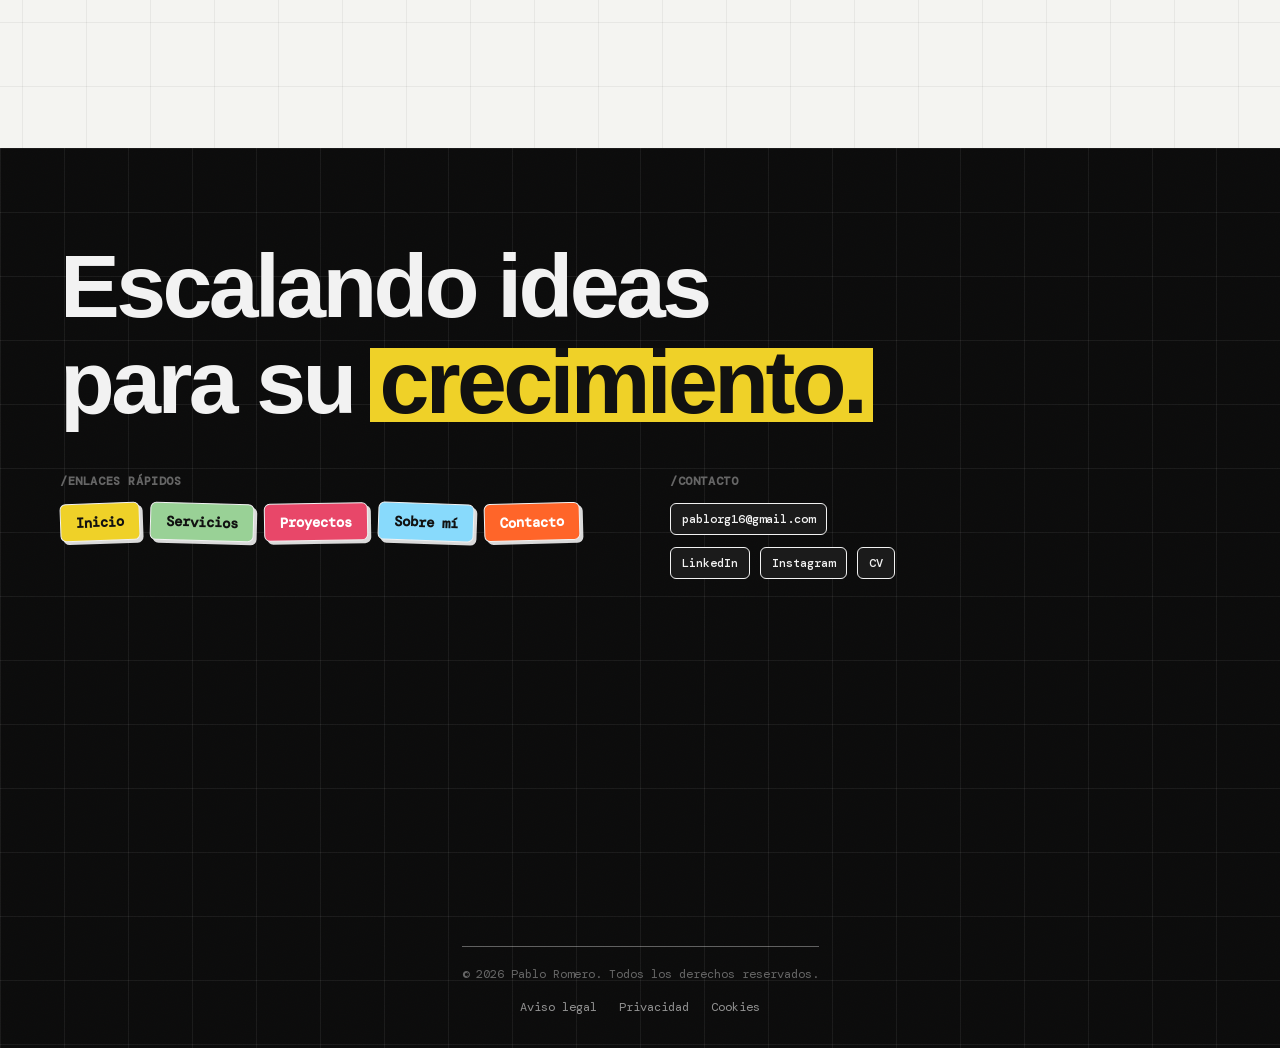
==== commit ee464dc7: "Add files via upload" ====
--- a/index.html
+++ b/index.html
@@ -30,9 +30,10 @@
     <link rel="stylesheet" href="style.css?v=11">
     <link rel="preload" href="fonts/DMMono-400.woff2" as="font" type="font/woff2" crossorigin>
     <link rel="stylesheet" href="fonts/fonts.css?v=1">
-    <link rel="stylesheet" href="canvas.css?v=104">
+    <link rel="stylesheet" href="canvas.css?v=105">
 </head>
 <body>
+    <a class="skip-link" href="#servicios">Saltar al contenido</a>
     <!-- Navbar (Pill Navigation) -->
     <nav class="navbar">
         <a href="#inicio" class="logo-pill sticker-logo" aria-label="Pablo Romero, inicio">
@@ -270,7 +271,7 @@
 
             <div class="casos-grid">
                 <!-- Caso 1 -->
-                <div class="caso-card reveal-blur" onclick="abrirModal(0)">
+                <div class="caso-card reveal-blur" onclick="abrirModal(0)" role="button" tabindex="0">
                     <div class="caso-imagen">
                         <img loading="lazy" decoding="async" src="images/myhixel_ring.jpg" alt="MYHIXEL Ring">
                         <div class="caso-overlay">
@@ -282,7 +283,7 @@
                 </div>
 
                 <!-- Caso 2 -->
-                <div class="caso-card reveal-blur" onclick="abrirModal(1)">
+                <div class="caso-card reveal-blur" onclick="abrirModal(1)" role="button" tabindex="0">
                     <div class="caso-imagen">
                         <img loading="lazy" decoding="async" src="images/myhixel_iii.jpg" alt="MYHIXEL Trainer">
                         <div class="caso-overlay">
@@ -294,7 +295,7 @@
                 </div>
 
                 <!-- Caso 3 -->
-                <div class="caso-card reveal-blur" onclick="abrirModal(2)">
+                <div class="caso-card reveal-blur" onclick="abrirModal(2)" role="button" tabindex="0">
                     <div class="caso-imagen">
                         <img loading="lazy" decoding="async" src="images/cuidado_intimo.jpg" alt="Cuidado Íntimo">
                         <div class="caso-overlay">
@@ -306,7 +307,7 @@
                 </div>
 
                 <!-- Caso 4 -->
-                <div class="caso-card reveal-blur" onclick="abrirModal(3)">
+                <div class="caso-card reveal-blur" onclick="abrirModal(3)" role="button" tabindex="0">
                     <div class="caso-imagen">
                         <img loading="lazy" decoding="async" src="images/myhixel-hub-portada.jpg" alt="MYHIXEL HUB">
                         <div class="caso-overlay">
@@ -318,7 +319,7 @@
                 </div>
 
                 <!-- Caso 5 -->
-                <div class="caso-card reveal-blur" onclick="abrirModal(4)">
+                <div class="caso-card reveal-blur" onclick="abrirModal(4)" role="button" tabindex="0">
                     <div class="caso-imagen">
                         <img loading="lazy" decoding="async" src="images/horixon-portada.jpg" alt="HORIXON">
                         <div class="caso-overlay">
@@ -520,10 +521,10 @@
                 <input type="text" name="_honey" style="display:none">
 
                 <label for="contactoNombre">Nombre</label>
-                <input type="text" id="contactoNombre" name="Nombre" placeholder="Tu nombre" required>
+                <input type="text" id="contactoNombre" name="Nombre" placeholder="Tu nombre" autocomplete="name" required>
 
                 <label for="contactoEmail">Email</label>
-                <input type="email" id="contactoEmail" name="Email" placeholder="tu@email.com" required>
+                <input type="email" id="contactoEmail" name="Email" placeholder="tu@email.com" autocomplete="email" spellcheck="false" required>
 
                 <label for="contactoProyecto">Tu proyecto</label>
                 <textarea id="contactoProyecto" name="Proyecto" placeholder="Cuéntame en qué estás pensando" rows="5" required></textarea>
@@ -592,6 +593,6 @@
     <script src="vendor/gsap.min.js"></script>
     <script src="vendor/ScrollTrigger.min.js"></script>
     <script src="script.js?v=20"></script>
-    <script src="canvas.js?v=41"></script>
+    <script src="canvas.js?v=42"></script>
 </body>
 </html>
--- a/canvas.css
+++ b/canvas.css
@@ -1203,3 +1203,13 @@
     .footer-content { grid-template-columns: 1fr; gap: 36px; }
     .footer-headline h2 { font-size: 44px; }
 }
+
+/* ===== Accesibilidad y detalles (guías de interfaz web) ===== */
+:root { color-scheme: light; }
+:root[data-theme="dark"] { color-scheme: dark; }
+.skip-link { position: fixed; left: 12px; top: -60px; z-index: 1000; padding: 10px 14px; background: #efd128; color: #111; border: 1.5px solid #111; border-radius: 6px; box-shadow: 3px 3px 0 #111; font: 600 13px/1 var(--mono); text-decoration: none; transition: top .2s ease; }
+.skip-link:focus { top: 12px; }
+a, button, .caso-card, .vr-card, .chip, .brand { touch-action: manipulation; }
+.modal, .vr-modal { overscroll-behavior: contain; }
+.caso-card:focus-visible { outline: 2px solid var(--ui-blue); outline-offset: 4px; }
+.caso-card:focus-visible { background: var(--c); color: var(--ink); }
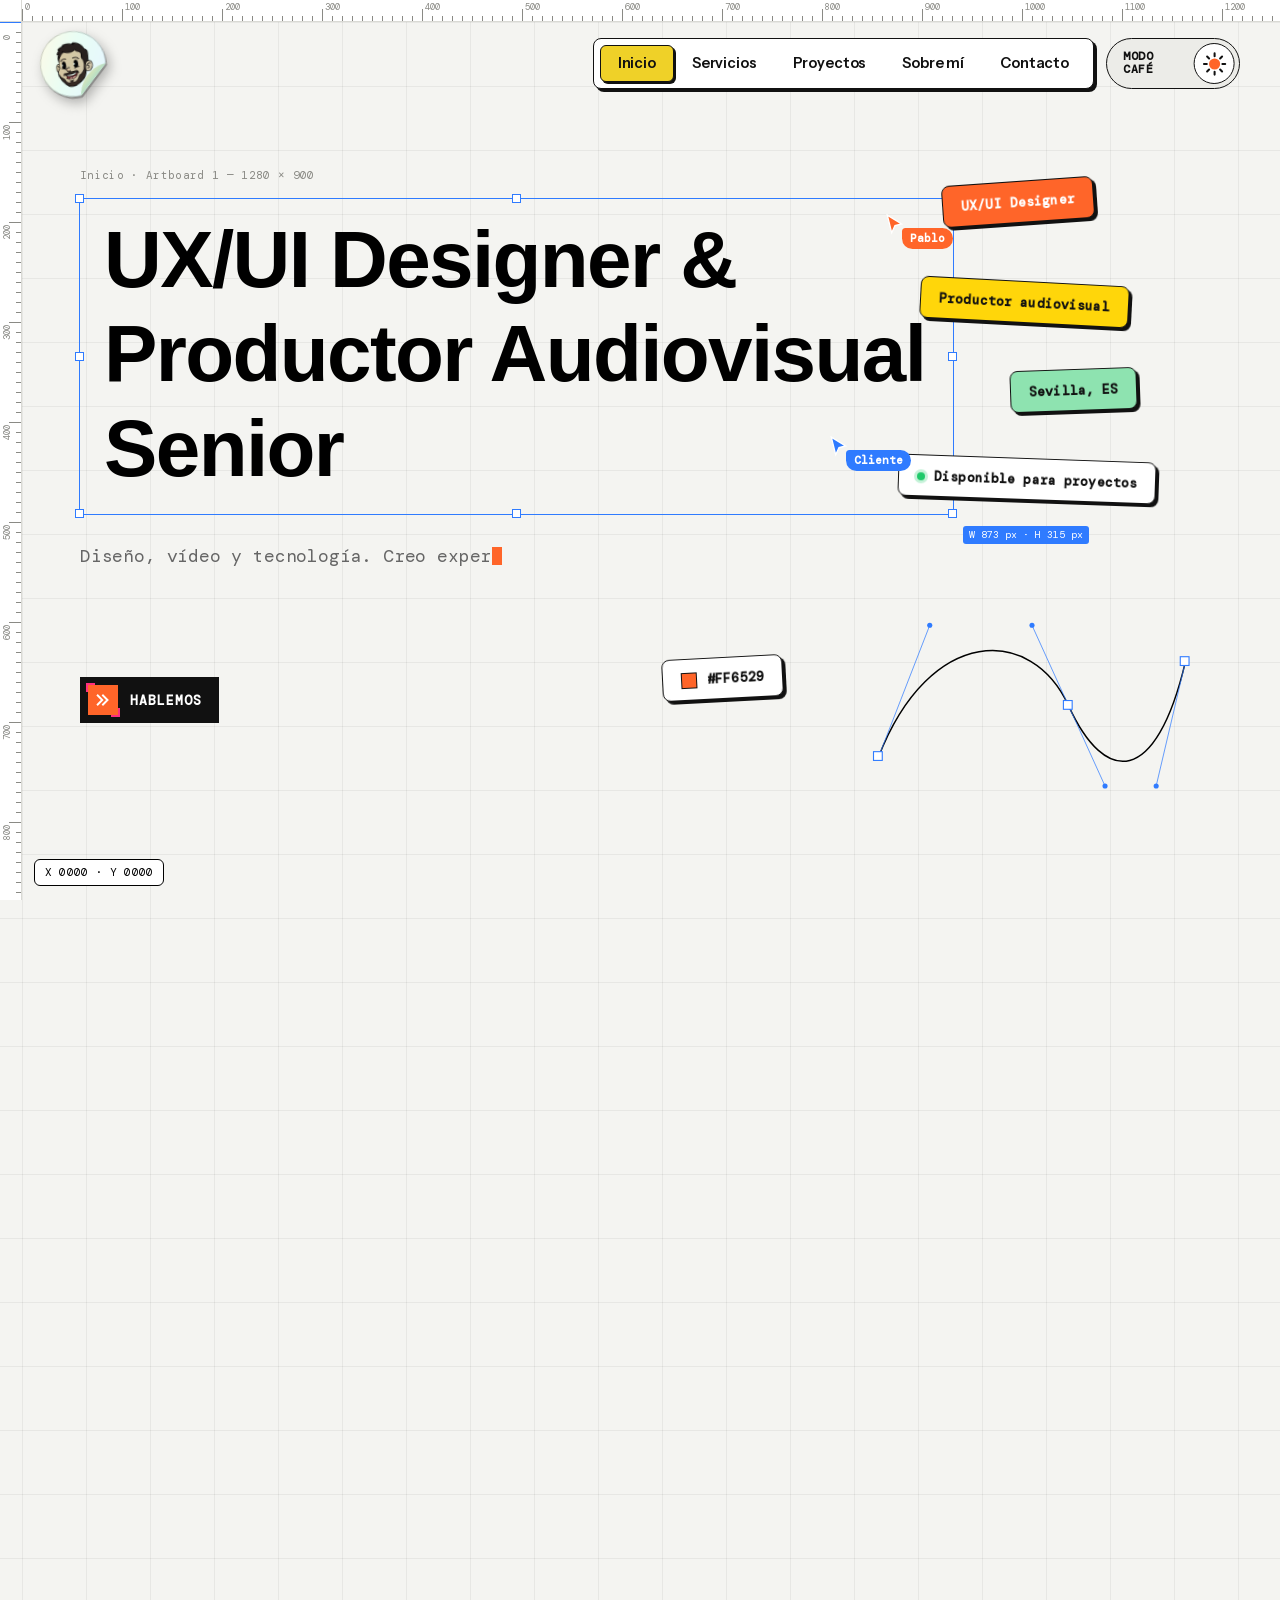
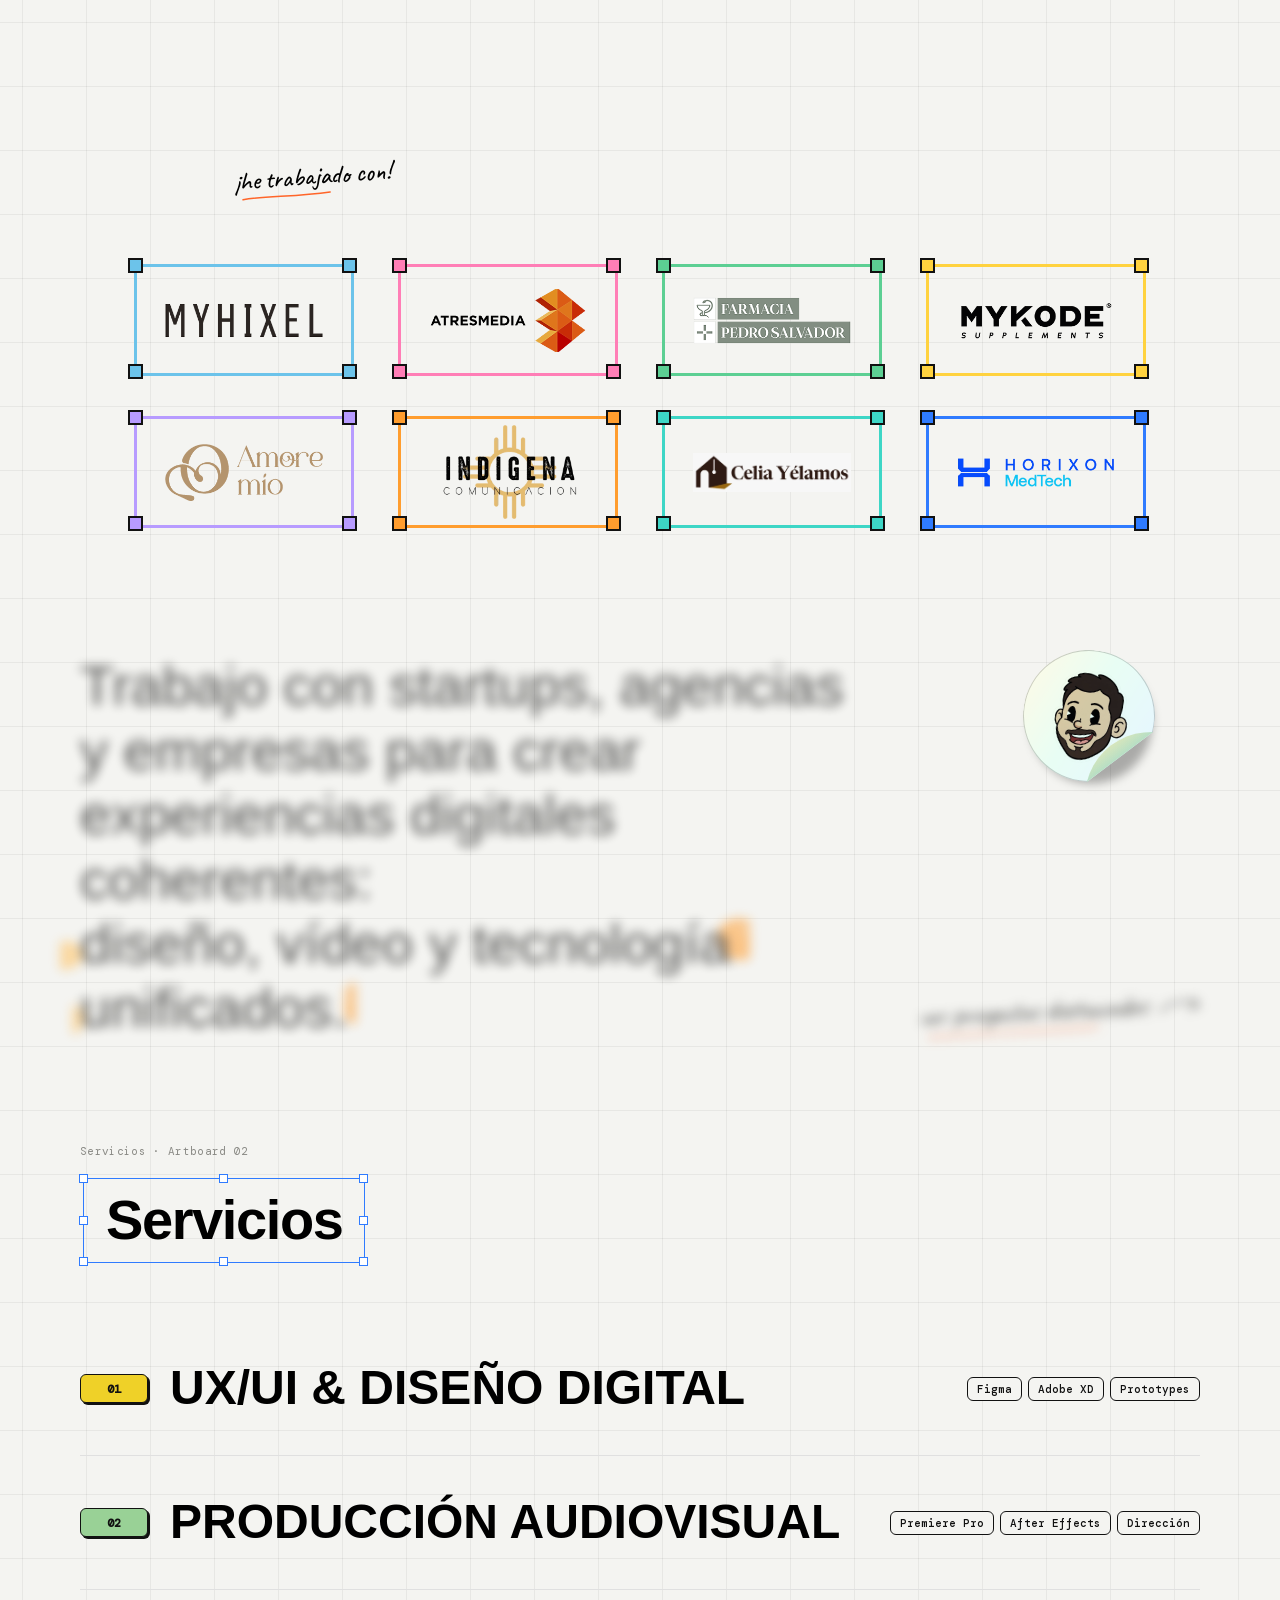
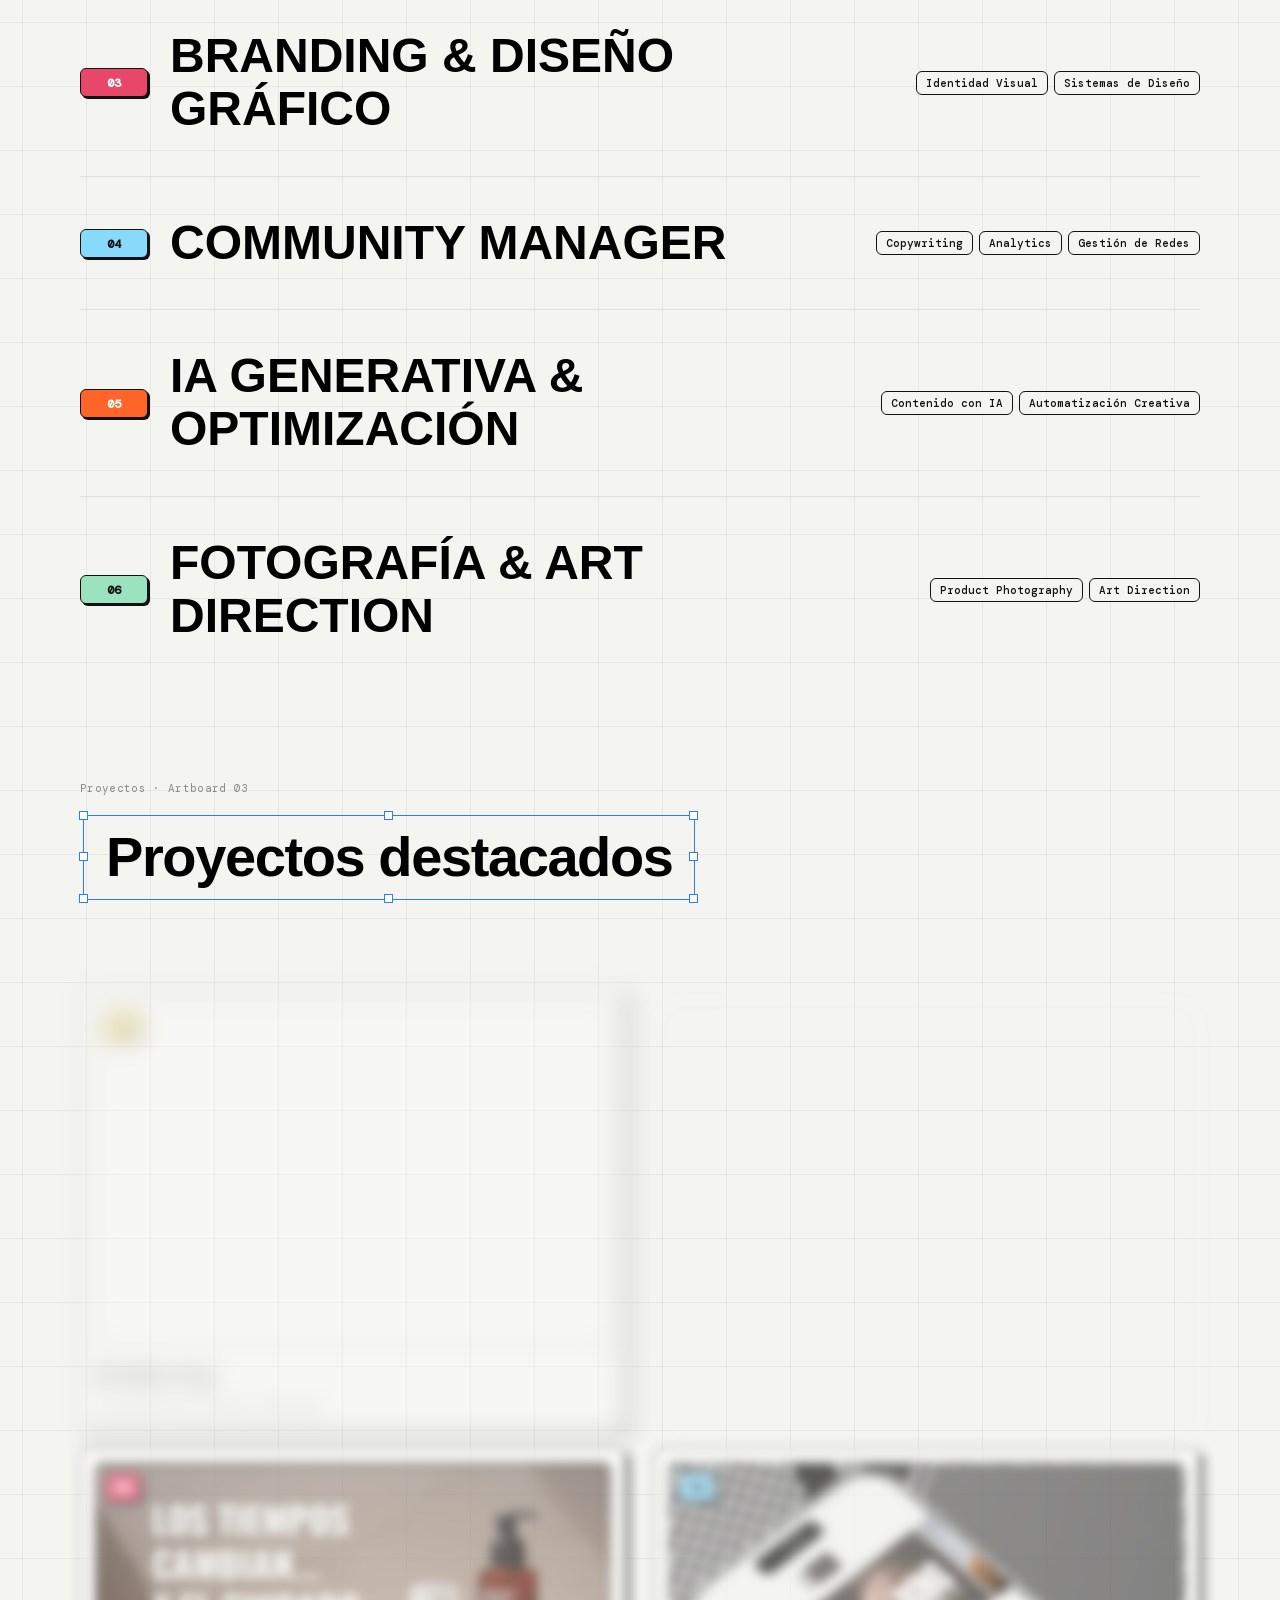
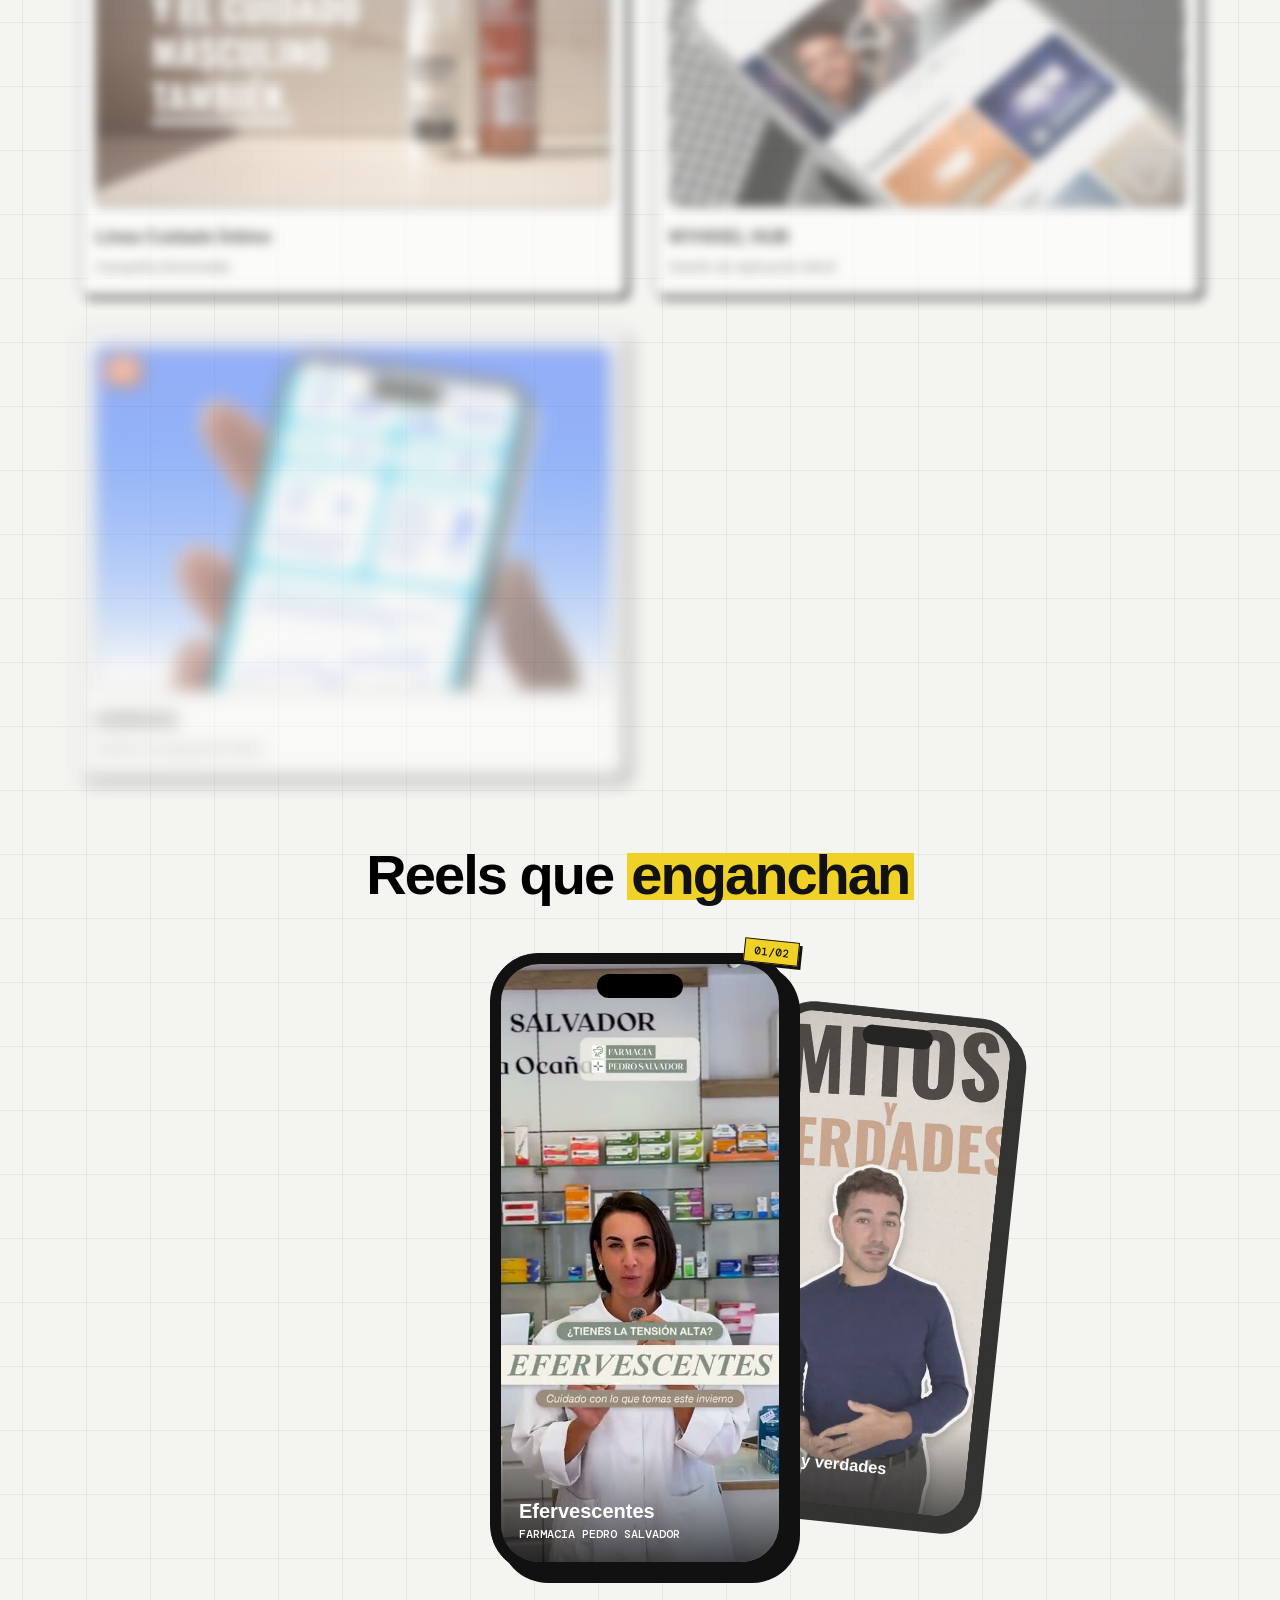
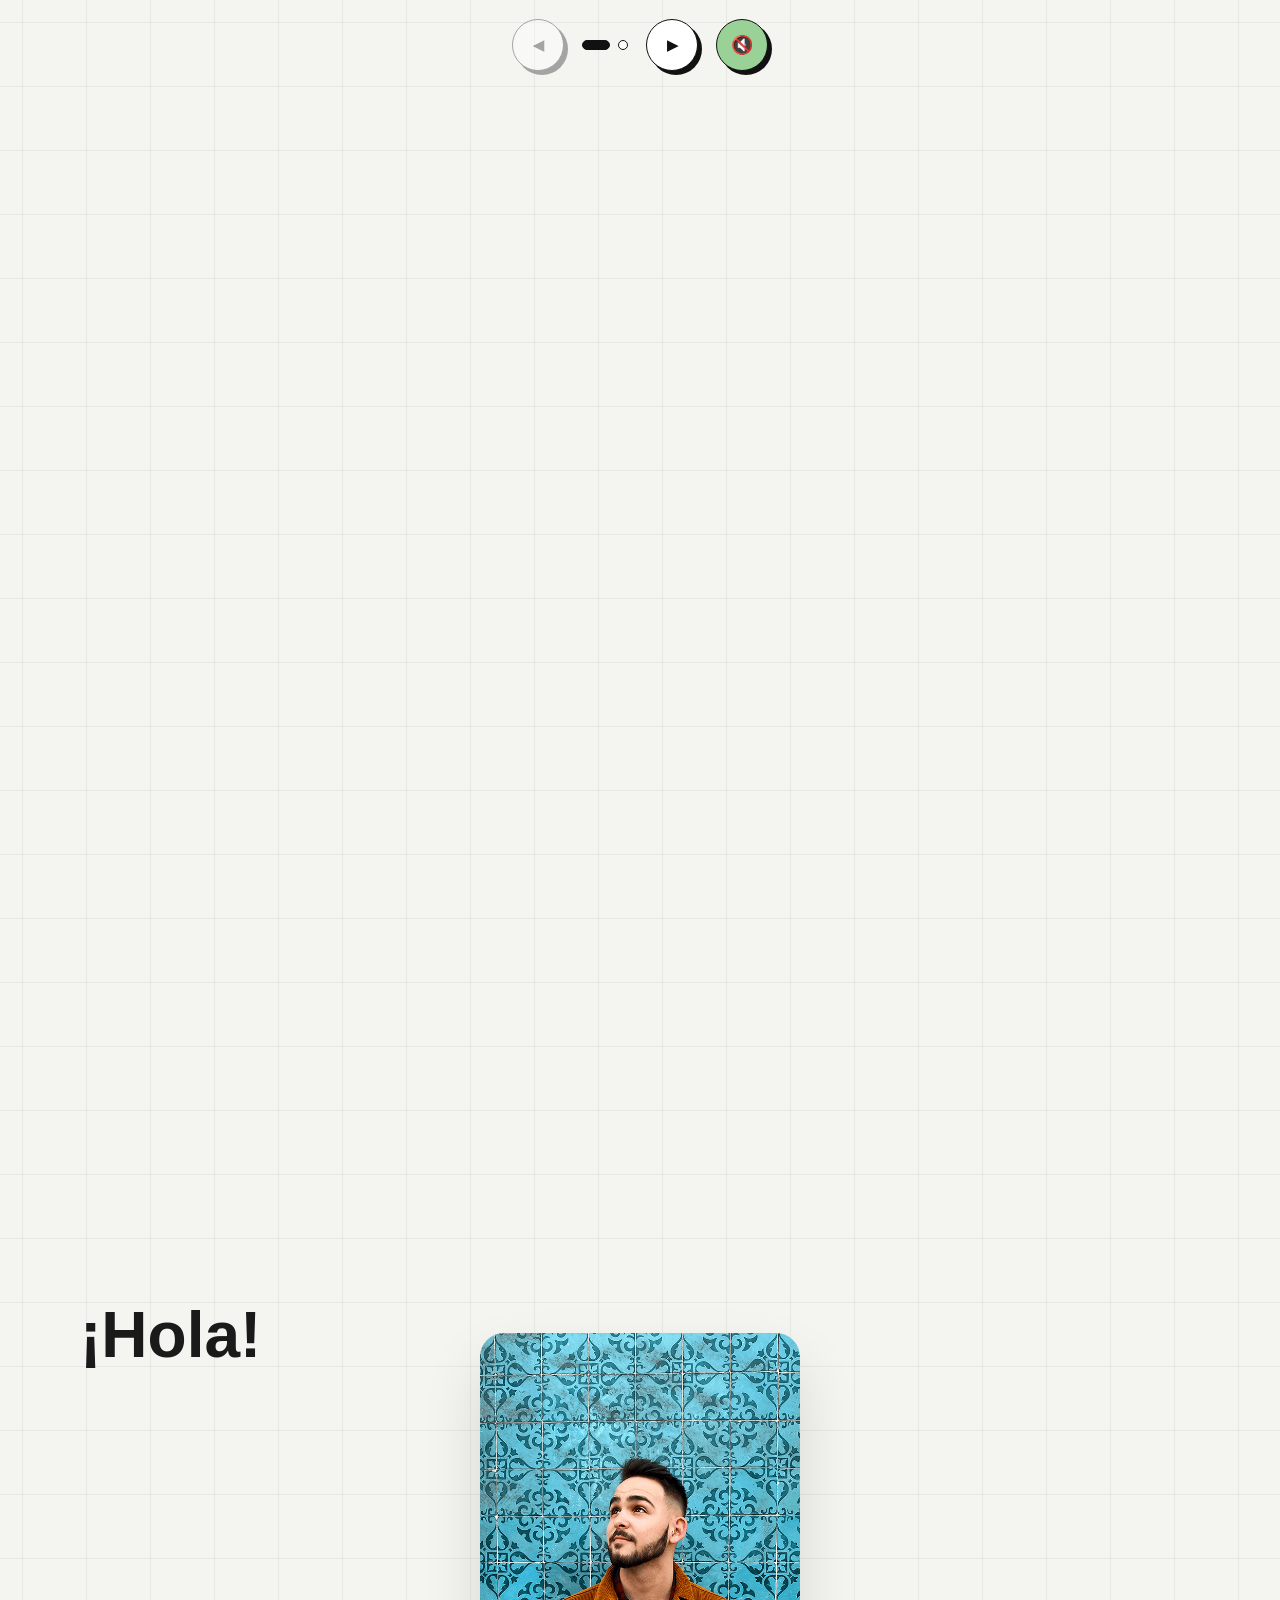
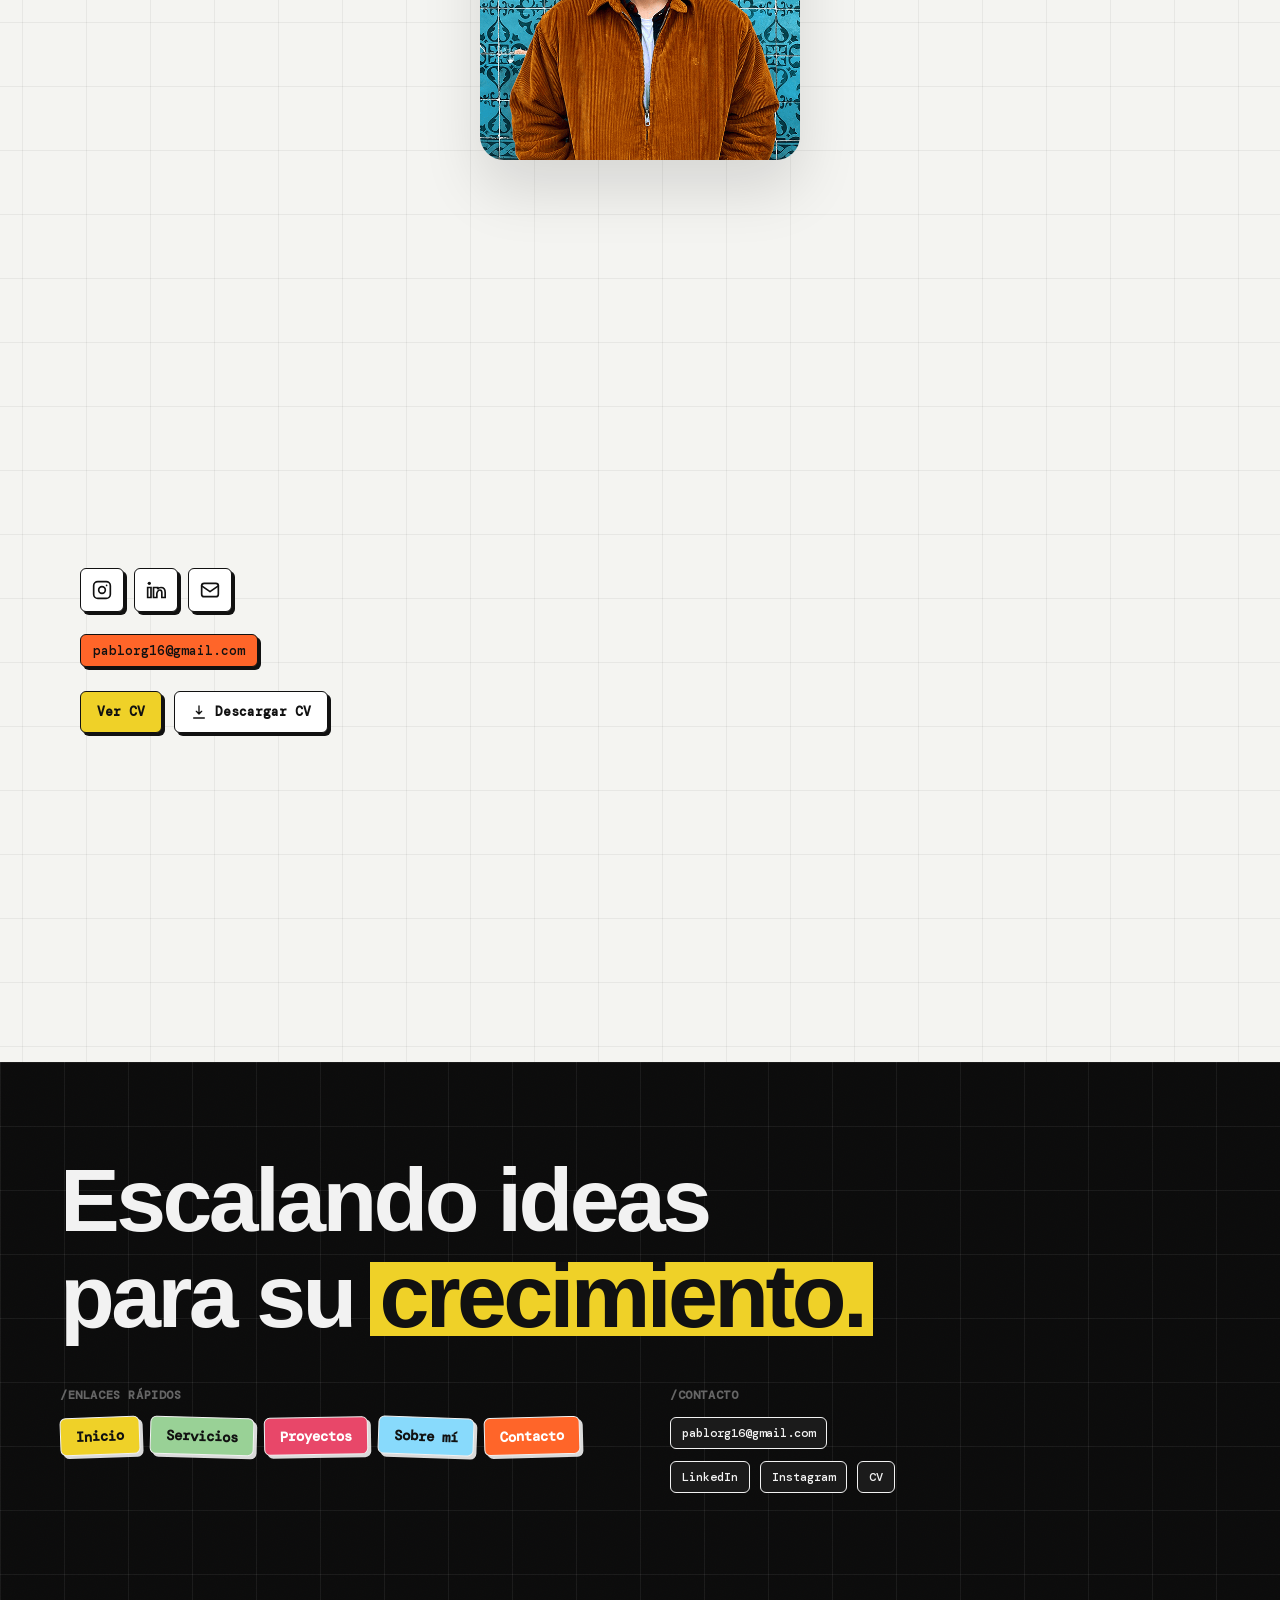
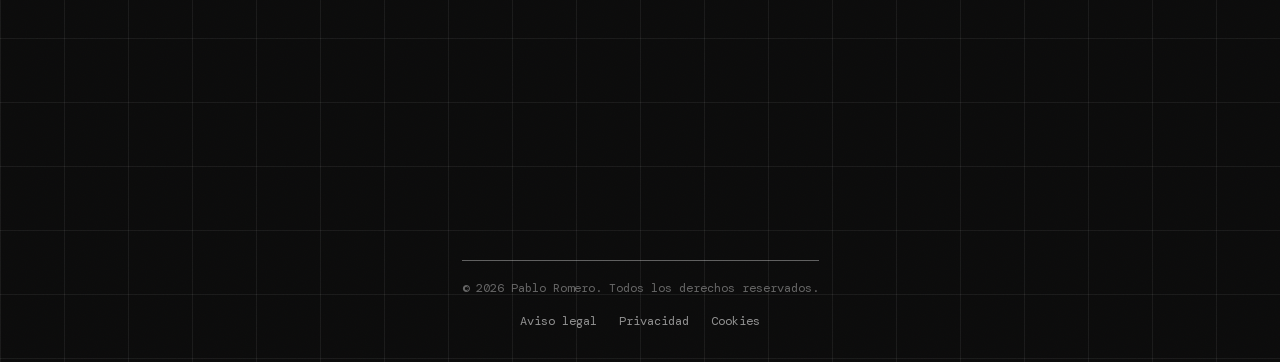
==== commit 2ce716ef: "Add files via upload" ====
--- a/index.html
+++ b/index.html
@@ -30,7 +30,7 @@
     <link rel="stylesheet" href="style.css?v=11">
     <link rel="preload" href="fonts/DMMono-400.woff2" as="font" type="font/woff2" crossorigin>
     <link rel="stylesheet" href="fonts/fonts.css?v=1">
-    <link rel="stylesheet" href="canvas.css?v=105">
+    <link rel="stylesheet" href="canvas.css?v=108">
 </head>
 <body>
     <a class="skip-link" href="#servicios">Saltar al contenido</a>
@@ -328,6 +328,27 @@
                     </div>
                     <h3>HORIXON</h3>
                     <p>Diseño de Aplicación Móvil</p>
+                </div>
+            </div>
+
+            <!-- Reels -->
+            <div class="rl" id="reels">
+                <div class="rl-head">
+                    <h3 class="rl-title">Reels que <mark>enganchan</mark></h3>
+                </div>
+                <div class="rl-stage" id="rlStage">
+                    <div class="rl-phone" data-title="Efervescentes" data-sub="Farmacia Pedro Salvador">
+                        <div class="rl-scr"><video class="rl-vid" muted loop playsinline preload="none" poster="images/reel-efervescentes.jpg" data-src="videos/reels/efervescentes.mp4"></video><div class="rl-isl"></div><div class="rl-cap"><b>Efervescentes</b>Farmacia Pedro Salvador</div></div><span class="rl-tag">01/02</span>
+                    </div>
+                    <div class="rl-phone" data-title="Mitos y verdades" data-sub="MYHIXEL">
+                        <div class="rl-scr"><video class="rl-vid" muted loop playsinline preload="none" poster="images/reel-mitos.jpg" data-src="videos/reels/mitos-y-verdades.mp4"></video><div class="rl-isl"></div><div class="rl-cap"><b>Mitos y verdades</b>MYHIXEL</div></div><span class="rl-tag">02/02</span>
+                    </div>
+                </div>
+                <div class="rl-ui">
+                    <button class="rl-btn" id="rlPrev" type="button" aria-label="Reel anterior">◀</button>
+                    <div class="rl-dots" id="rlDots" aria-hidden="true"><i></i><i></i></div>
+                    <button class="rl-btn" id="rlNext" type="button" aria-label="Reel siguiente">▶</button>
+                    <button class="rl-btn rl-snd" id="rlSnd" type="button" aria-label="Activar sonido" aria-pressed="false">🔇</button>
                 </div>
             </div>
         </div>
@@ -593,6 +614,6 @@
     <script src="vendor/gsap.min.js"></script>
     <script src="vendor/ScrollTrigger.min.js"></script>
     <script src="script.js?v=20"></script>
-    <script src="canvas.js?v=42"></script>
+    <script src="canvas.js?v=44"></script>
 </body>
 </html>
--- a/canvas.css
+++ b/canvas.css
@@ -1213,3 +1213,42 @@
 .modal, .vr-modal { overscroll-behavior: contain; }
 .caso-card:focus-visible { outline: 2px solid var(--ui-blue); outline-offset: 4px; }
 .caso-card:focus-visible { background: var(--c); color: var(--ink); }
+
+/* ===== Reels (iPhone con carrete) ===== */
+.rl-pp { position: absolute; left: 50%; top: 50%; width: 76px; height: 76px; margin: -38px 0 0 -38px; border-radius: 50%; background: rgba(0,0,0,.55); color: #fff; font-size: 30px; display: grid; place-items: center; padding-left: 5px; z-index: 5; opacity: 0; transform: scale(.7); transition: opacity .25s, transform .25s; pointer-events: none; }
+.rl-phone.is-paused .rl-pp { opacity: 1; transform: scale(1); }
+.rl-phone:focus-visible { outline: 2px solid var(--ui-blue, #2f7bff); outline-offset: 6px; }
+.rl { margin-top: 90px; text-align: center; position: relative; }
+.rl-lab { display: inline-block; font: 500 12px/1 var(--mono, "DM Mono", monospace); text-transform: uppercase; letter-spacing: .08em; border: 1.5px solid #111; background: #fff; padding: 6px 10px; box-shadow: 3px 3px 0 #111; }
+.rl-title { font-size: clamp(30px, 4.4vw, 56px); letter-spacing: -.035em; line-height: 1; font-weight: 800; margin-top: 0; }
+.rl-title mark { background: linear-gradient(transparent 16%, #efd128 16%, #efd128 90%, transparent 90%); color: #111; padding: 0 .08em; }
+.rl-stage { position: relative; width: 100vw; margin-left: calc(50% - 50vw); height: 700px; margin-top: 10px; touch-action: pan-y; user-select: none; -webkit-user-select: none; overflow: hidden; overflow: clip; }
+.rl-phone { position: absolute; left: 50%; top: 50%; width: 300px; height: 620px; border-radius: 48px; background: #111; padding: 10px; border: 1.5px solid #111; box-shadow: 10px 10px 0 #111; transition: transform .6s cubic-bezier(.22,1,.36,1), opacity .4s, filter .4s; cursor: pointer; }
+.rl-scr { position: relative; width: 100%; height: 100%; border-radius: 38px; overflow: hidden; background: #000; }
+.rl-vid { position: absolute; inset: 0; width: 100%; height: 100%; object-fit: cover; background: #000; }
+.rl-isl { position: absolute; left: 50%; top: 10px; transform: translateX(-50%); width: 86px; height: 24px; border-radius: 14px; background: #000; z-index: 4; }
+.rl-cap { position: absolute; left: 0; right: 0; bottom: 0; padding: 50px 18px 20px; background: linear-gradient(transparent, rgba(0,0,0,.7)); color: #fff; text-align: left; z-index: 3; font: 500 12px var(--mono, "DM Mono", monospace); text-transform: uppercase; pointer-events: none; }
+.rl-cap b { display: block; font: 800 20px -apple-system, "Helvetica Neue", sans-serif; text-transform: none; margin-bottom: 3px; }
+.rl-tag { position: absolute; top: -14px; right: -10px; background: #efd128; color: #111; border: 1.5px solid #111; padding: 4px 9px; font: 500 11px var(--mono, "DM Mono", monospace); transform: rotate(6deg); box-shadow: 3px 3px 0 #111; z-index: 6; }
+.rl-ui { display: flex; gap: 18px; align-items: center; justify-content: center; margin-top: 6px; }
+.rl-btn { font: 600 14px var(--mono, "DM Mono", monospace); width: 52px; height: 52px; border: 1.5px solid #111; background: #fff; color: #111; box-shadow: 4px 4px 0 #111; cursor: pointer; border-radius: 50%; display: grid; place-items: center; transition: transform .15s, box-shadow .15s, opacity .2s; }
+.rl-btn:active { transform: translate(3px, 3px); box-shadow: 1px 1px 0 #111; }
+.rl-btn:disabled { opacity: .35; cursor: default; }
+.rl-btn:focus-visible { outline: 2px solid var(--ui-blue, #2f7bff); outline-offset: 4px; }
+.rl-snd { background: #99d196; font-size: 18px; }
+.rl-dots { display: flex; gap: 8px; }
+.rl-dots i { width: 10px; height: 10px; border-radius: 50%; border: 1.5px solid #111; background: #fff; transition: .3s; }
+.rl-dots i.on { background: #111; width: 28px; border-radius: 6px; }
+@media (max-width: 768px) {
+  .rl { margin-top: 64px; }
+  .rl-phone { width: 250px; height: 520px; border-radius: 42px; }
+  .rl-stage { height: 640px; }
+}
+:root[data-theme="dark"] .rl-lab { background: #1b1b1b; color: #f2f2f2; border-color: #f2f2f2; box-shadow: 3px 3px 0 rgba(255,255,255,.85); }
+:root[data-theme="dark"] .rl-phone { border-color: #f2f2f2; box-shadow: 10px 10px 0 rgba(255,255,255,.85); }
+:root[data-theme="dark"] .rl-btn, :root[data-theme="dark"] .rl-dots i { border-color: #f2f2f2; }
+:root[data-theme="dark"] .rl-btn { background: #1b1b1b; color: #f2f2f2; box-shadow: 4px 4px 0 rgba(255,255,255,.85); }
+:root[data-theme="dark"] .rl-snd { background: #99d196; color: #111; }
+:root[data-theme="dark"] .rl-dots i { background: #1b1b1b; }
+:root[data-theme="dark"] .rl-dots i.on { background: #f2f2f2; }
+@media (prefers-reduced-motion: reduce) { .rl-phone { transition: none; } }
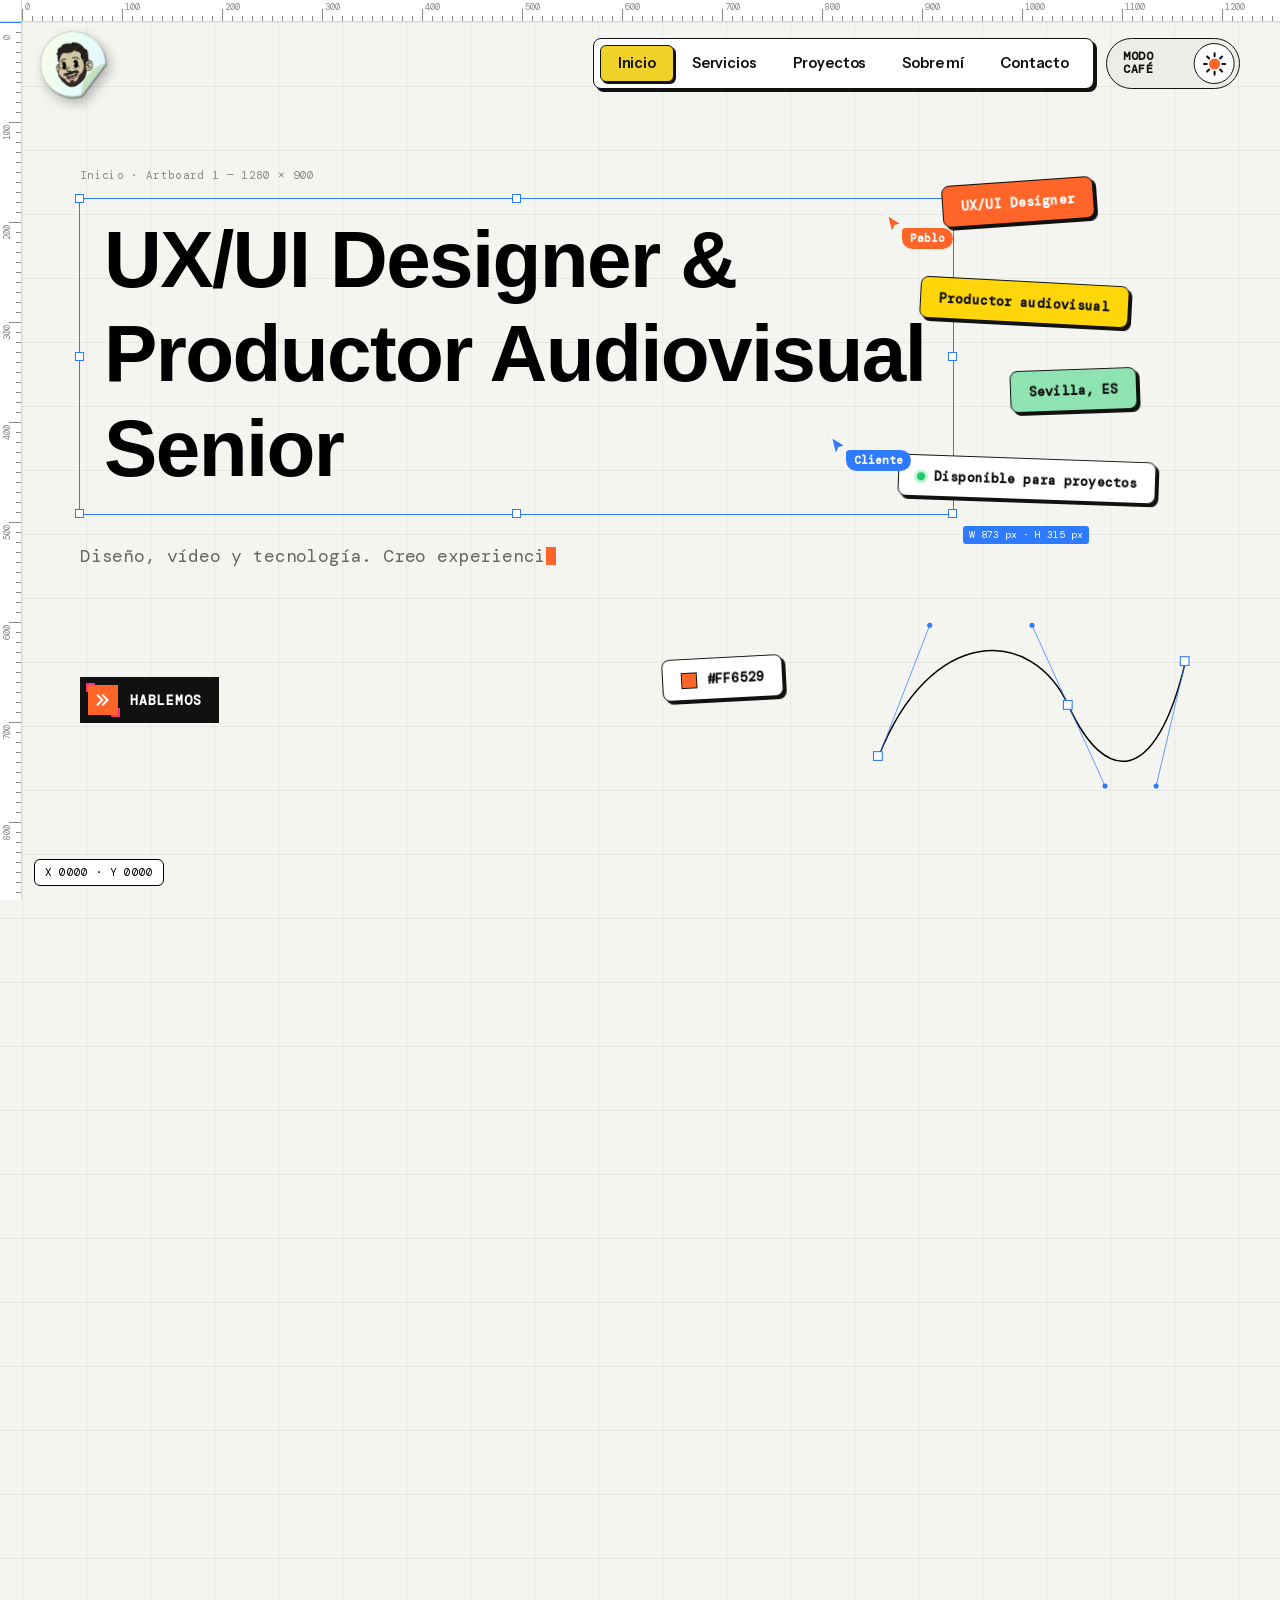
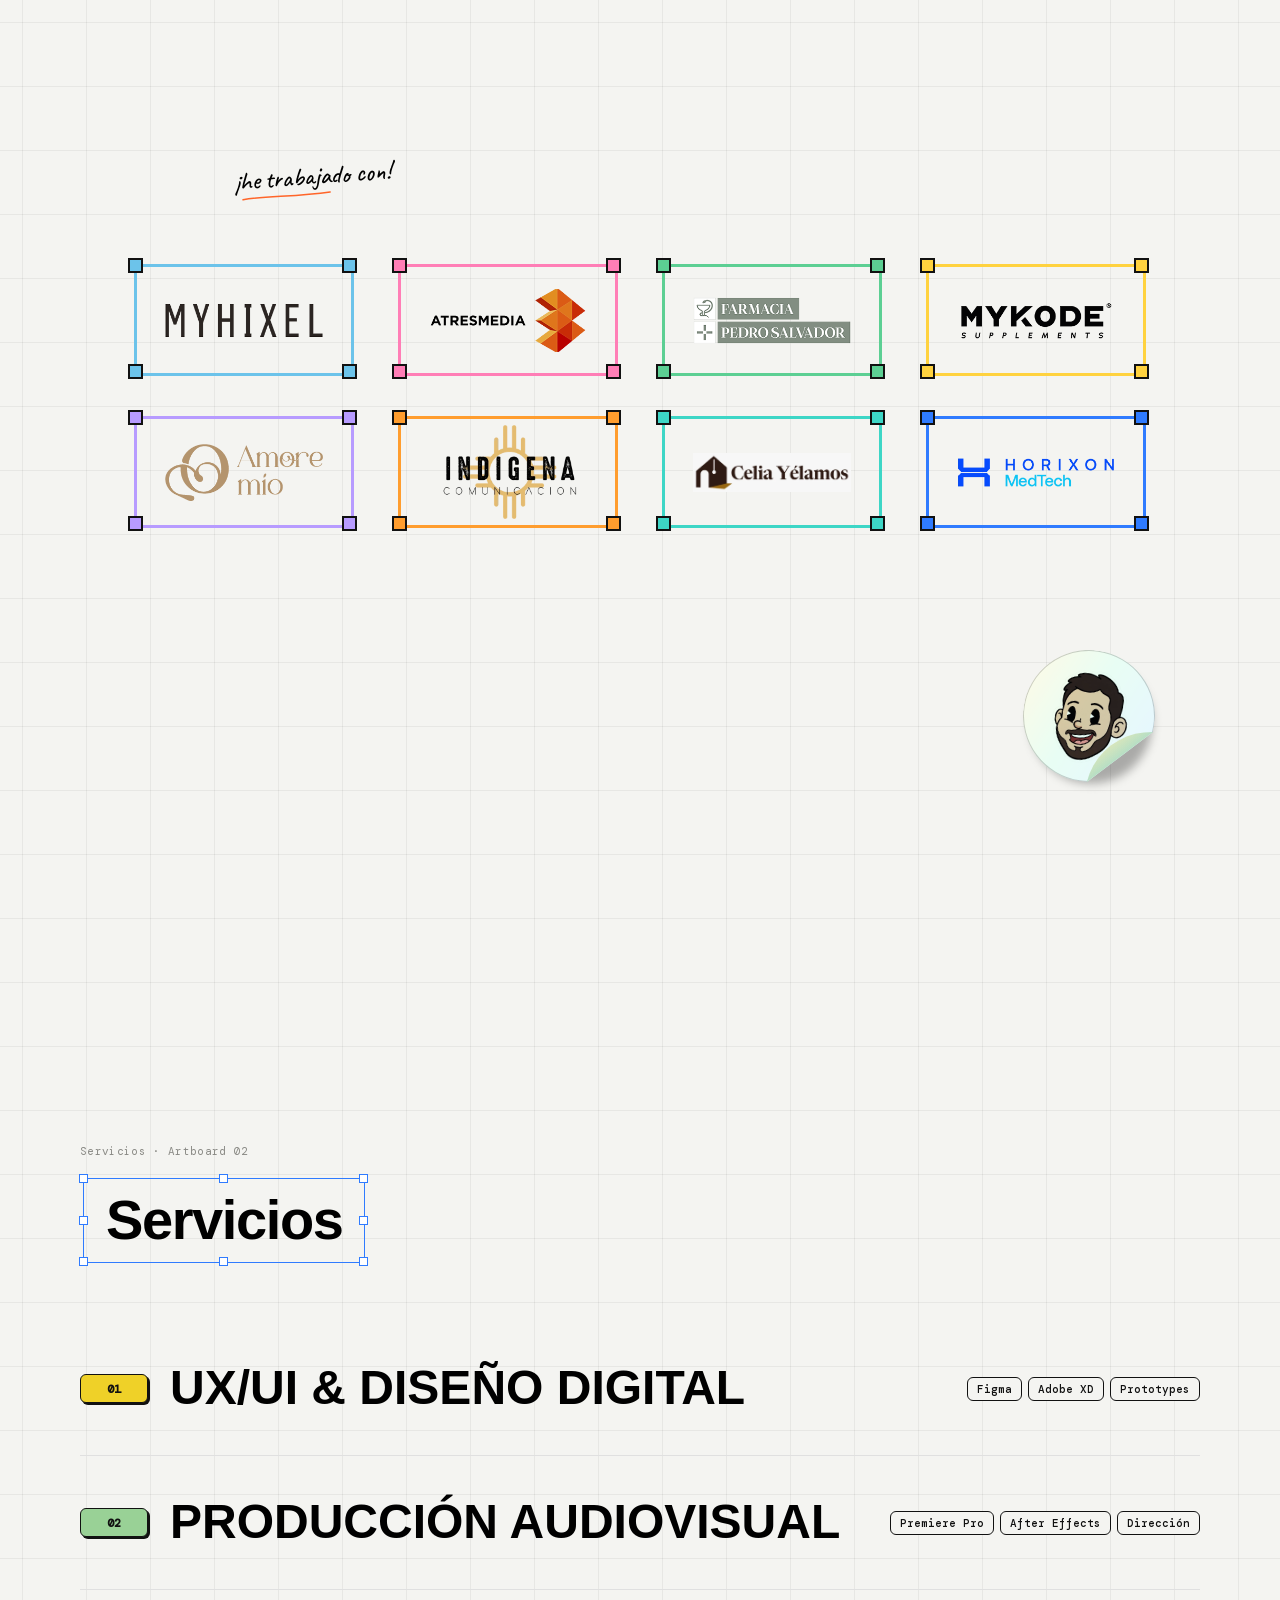
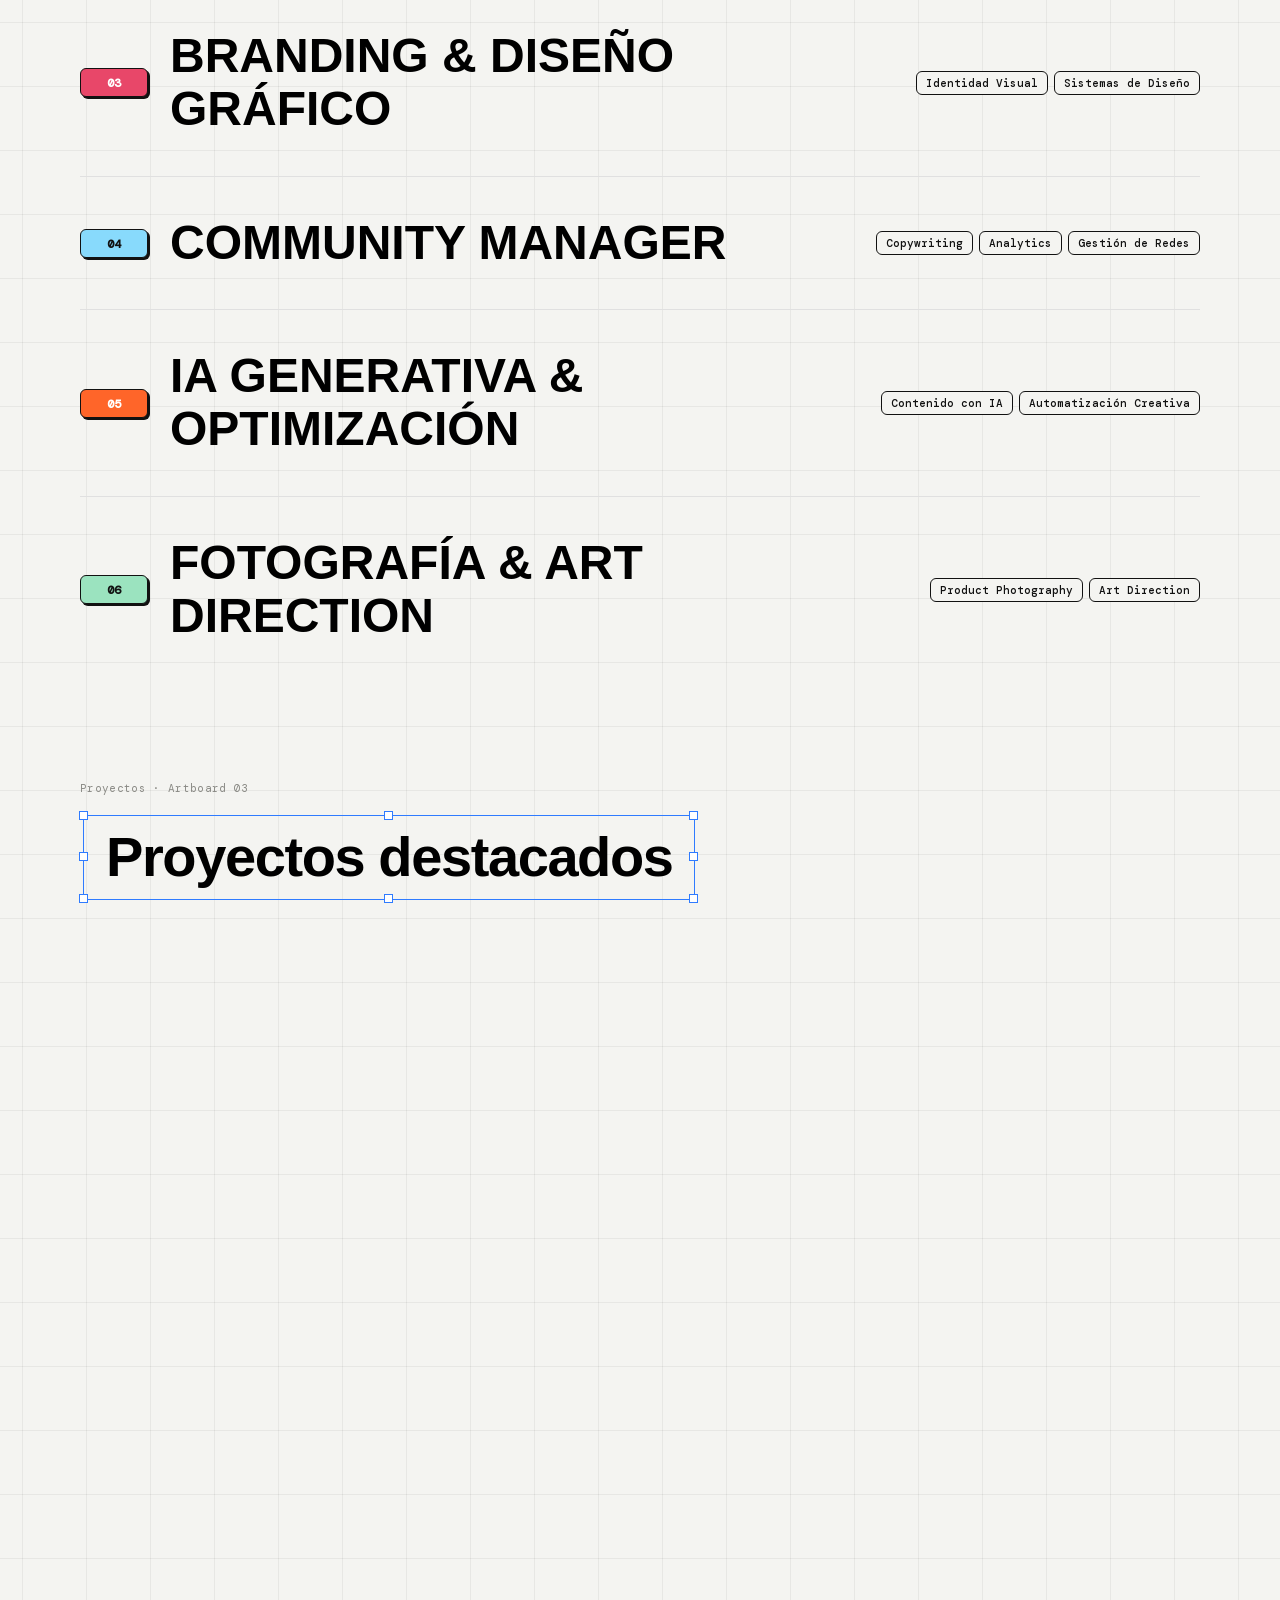
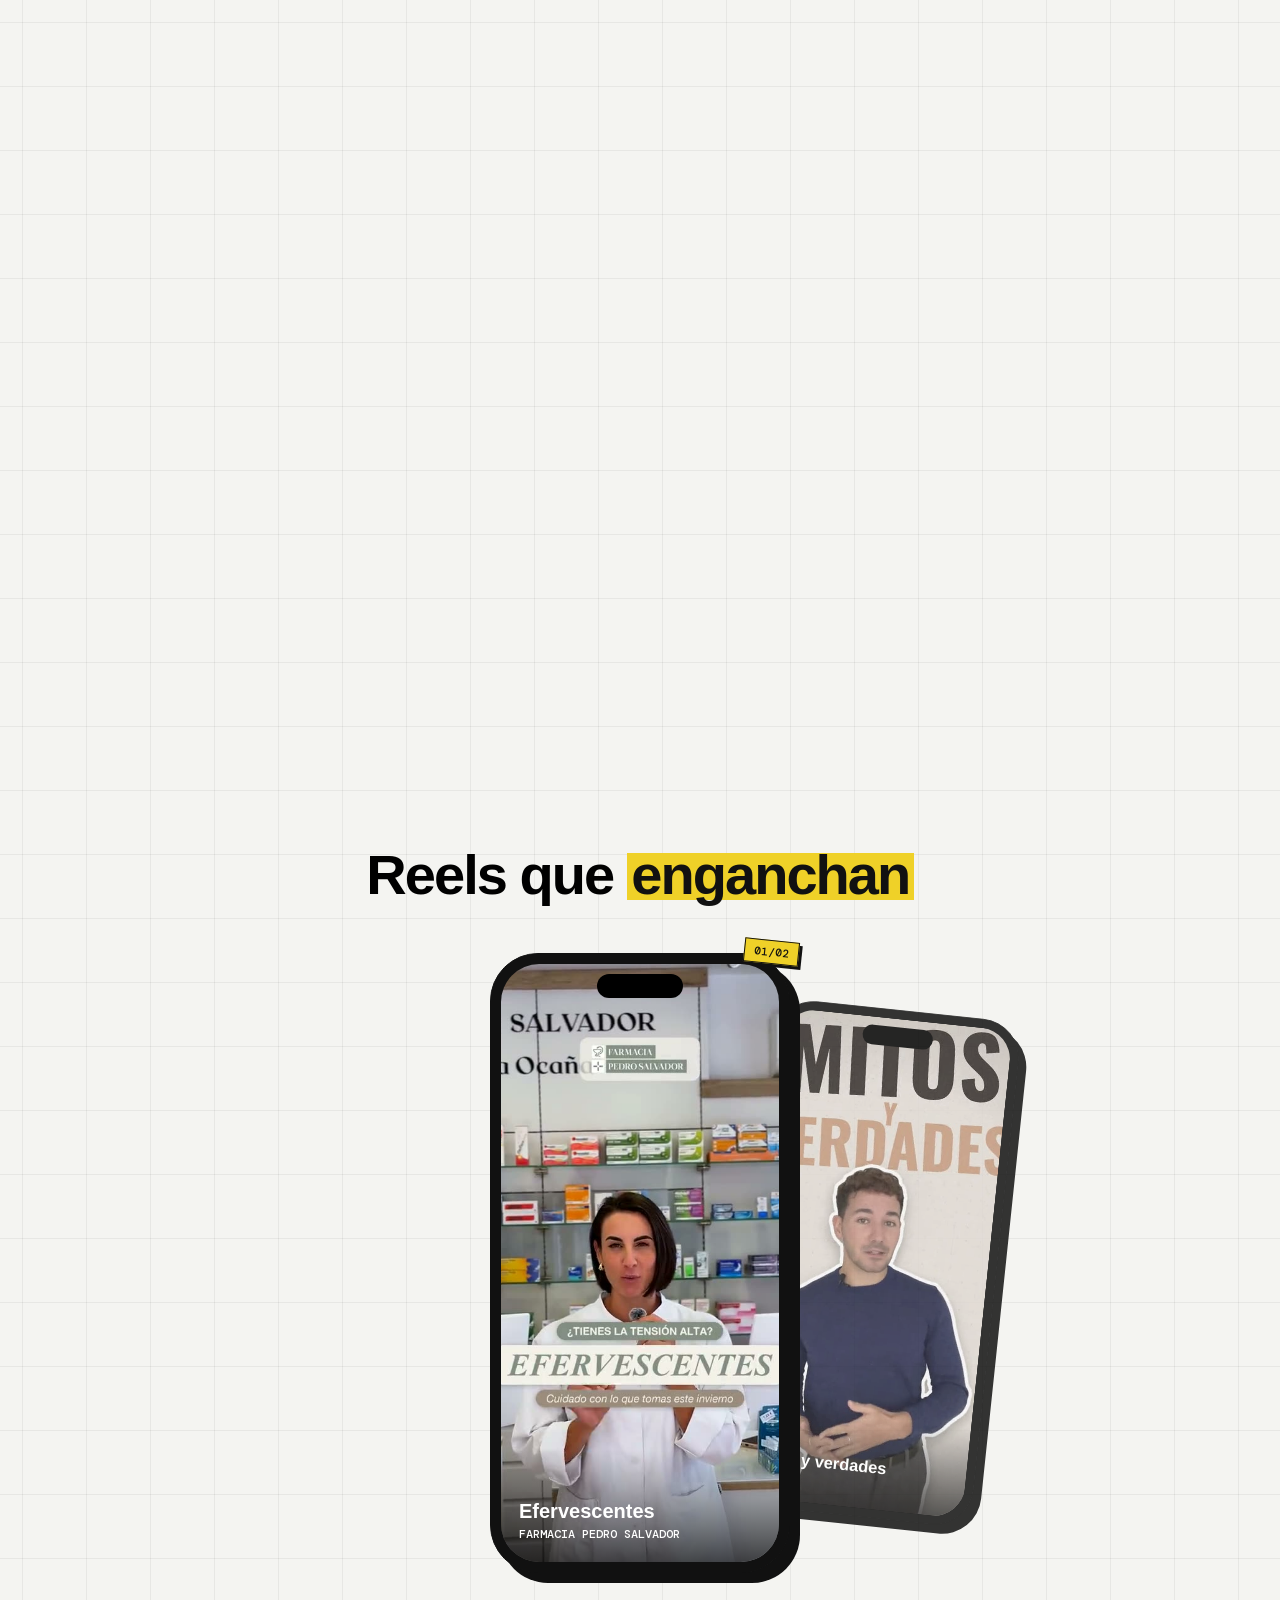
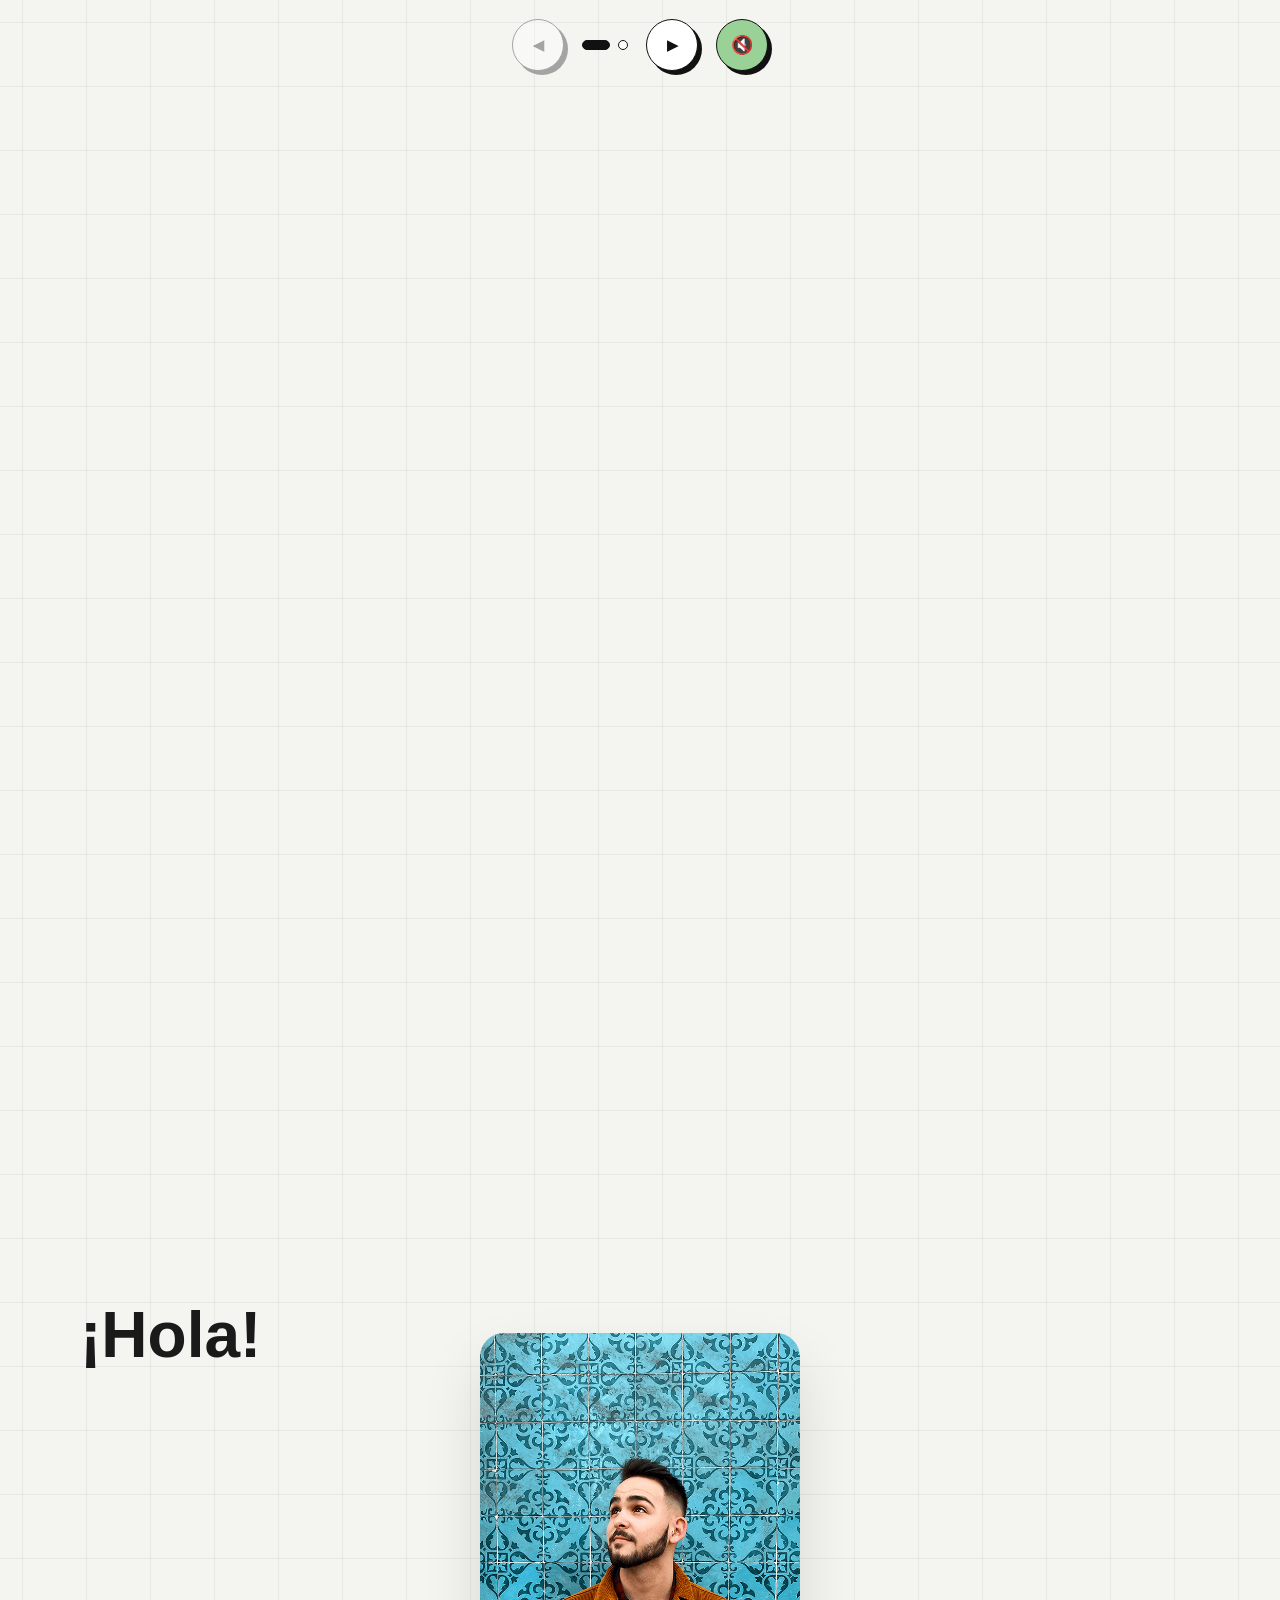
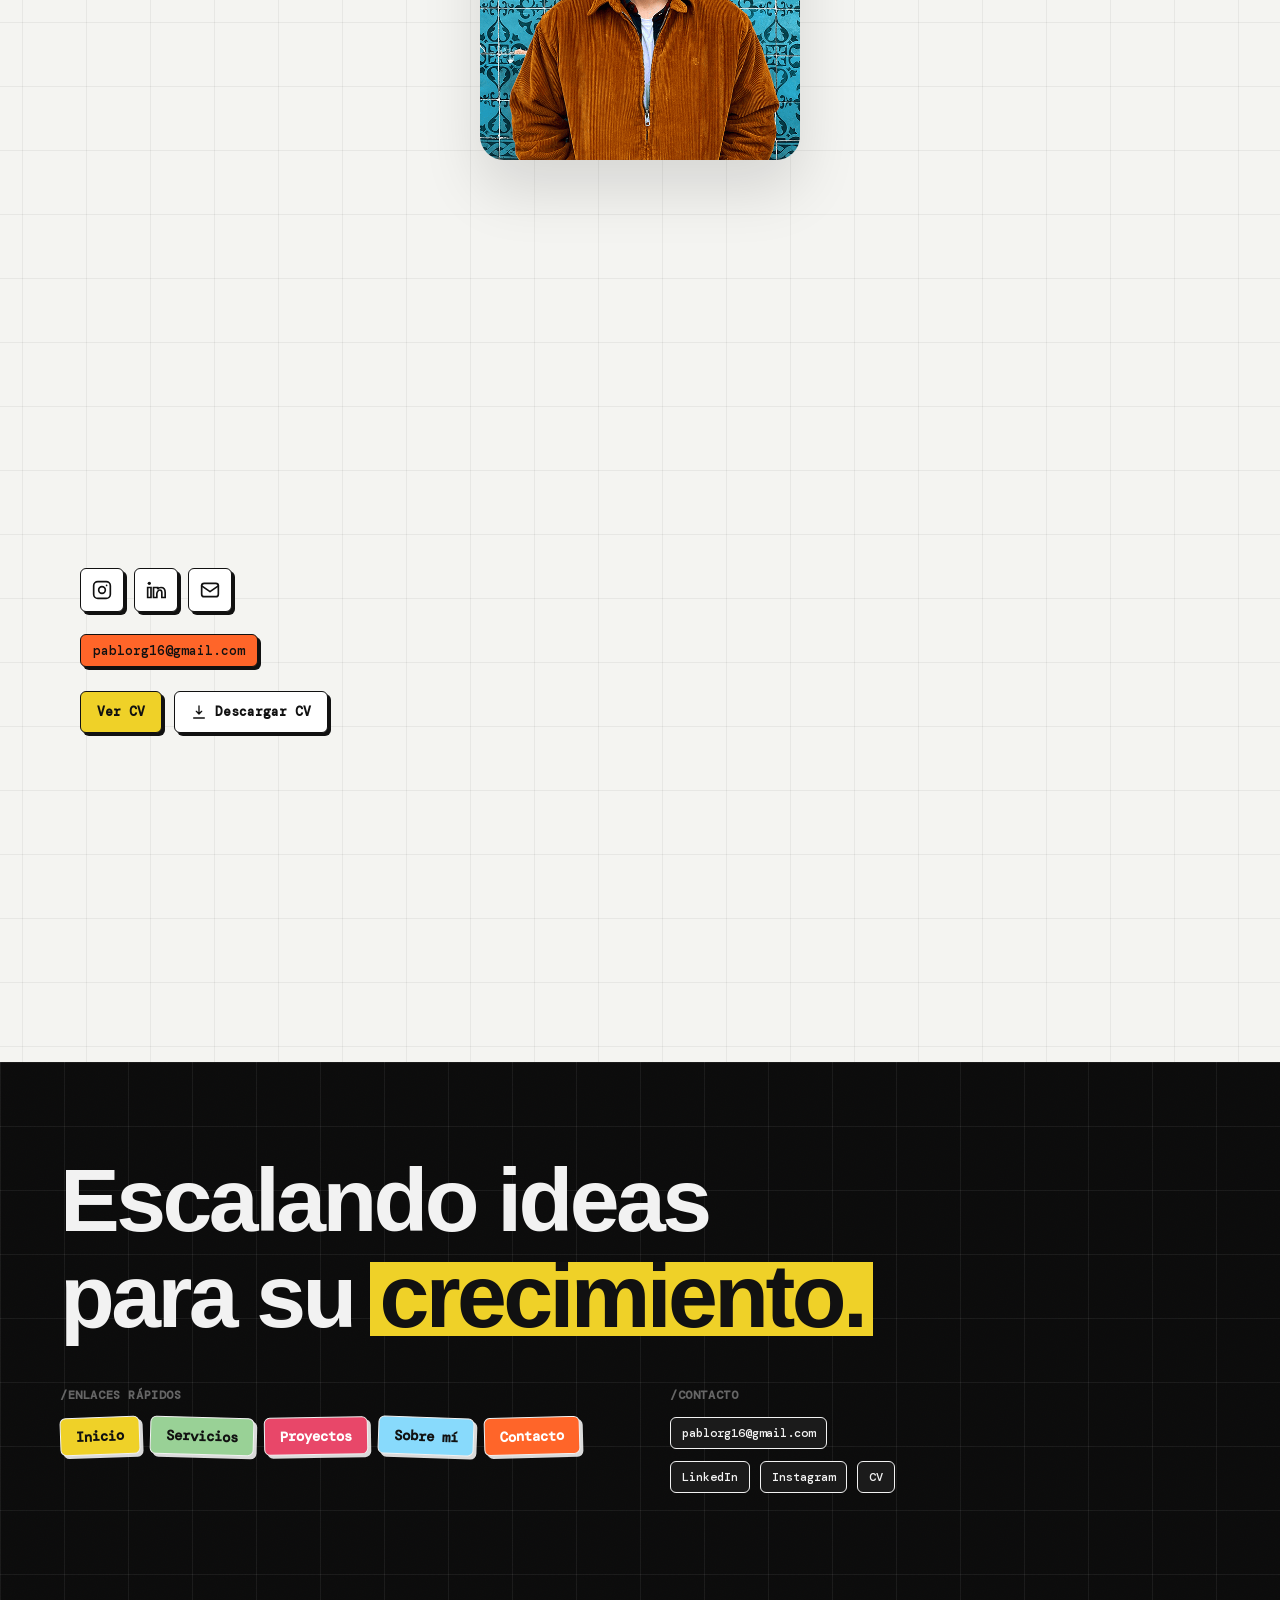
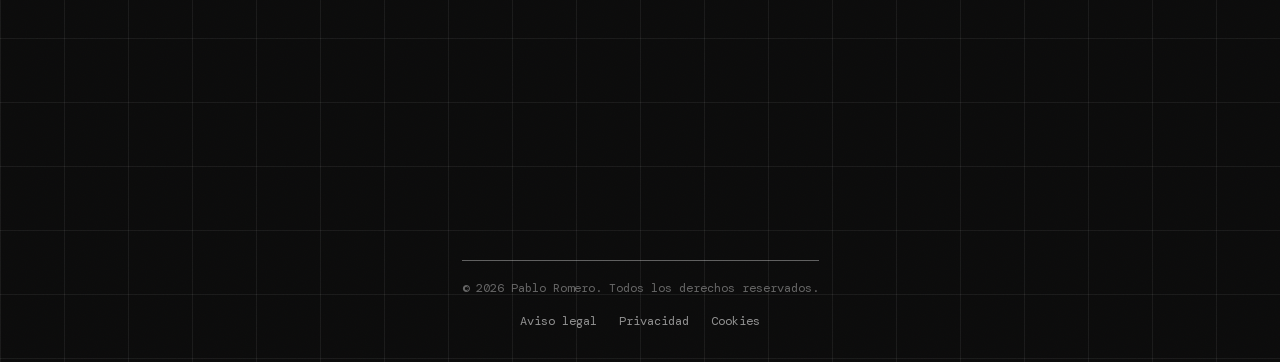
==== commit 07377821: "SEO: datos estructurados JSON-LD, meta author/robots y fecha del sitemap Co-Authored-By: Claude Sonn" ====
--- a/index.html
+++ b/index.html
@@ -22,6 +22,40 @@
     <meta property="og:image:height" content="630">
     <meta property="og:site_name" content="Pablo Romero">
     <meta name="twitter:card" content="summary_large_image">
+    <meta name="author" content="Pablo Romero">
+    <meta name="robots" content="index, follow, max-image-preview:large, max-snippet:-1, max-video-preview:-1">
+
+    <!-- Datos estructurados (SEO) -->
+    <script type="application/ld+json">
+    {
+      "@context": "https://schema.org",
+      "@graph": [
+        {
+          "@type": "WebSite",
+          "@id": "https://pablorg96.github.io/mi-portafolio/#website",
+          "url": "https://pablorg96.github.io/mi-portafolio/",
+          "name": "Pablo Romero — Portfolio",
+          "inLanguage": "es-ES",
+          "publisher": { "@id": "https://pablorg96.github.io/mi-portafolio/#person" }
+        },
+        {
+          "@type": "Person",
+          "@id": "https://pablorg96.github.io/mi-portafolio/#person",
+          "name": "Pablo Romero",
+          "url": "https://pablorg96.github.io/mi-portafolio/",
+          "image": "https://pablorg96.github.io/mi-portafolio/images/og-image.jpg",
+          "jobTitle": "UX/UI Designer y Productor Audiovisual Senior",
+          "description": "UX/UI Designer, Productor Audiovisual Senior y Diseñador Gráfico afincado en Sevilla.",
+          "homeLocation": { "@type": "Place", "address": { "@type": "PostalAddress", "addressLocality": "Sevilla", "addressCountry": "ES" } },
+          "knowsAbout": ["Diseño UX/UI", "Producción audiovisual", "Diseño gráfico", "Branding", "Community management", "IA generativa"],
+          "sameAs": [
+            "https://www.instagram.com/pablorg96/",
+            "https://www.linkedin.com/in/pablo-romero-garduno/"
+          ]
+        }
+      ]
+    }
+    </script>
 
     <!-- Favicon -->
     <link rel="icon" type="image/svg+xml" href="favicon.svg">
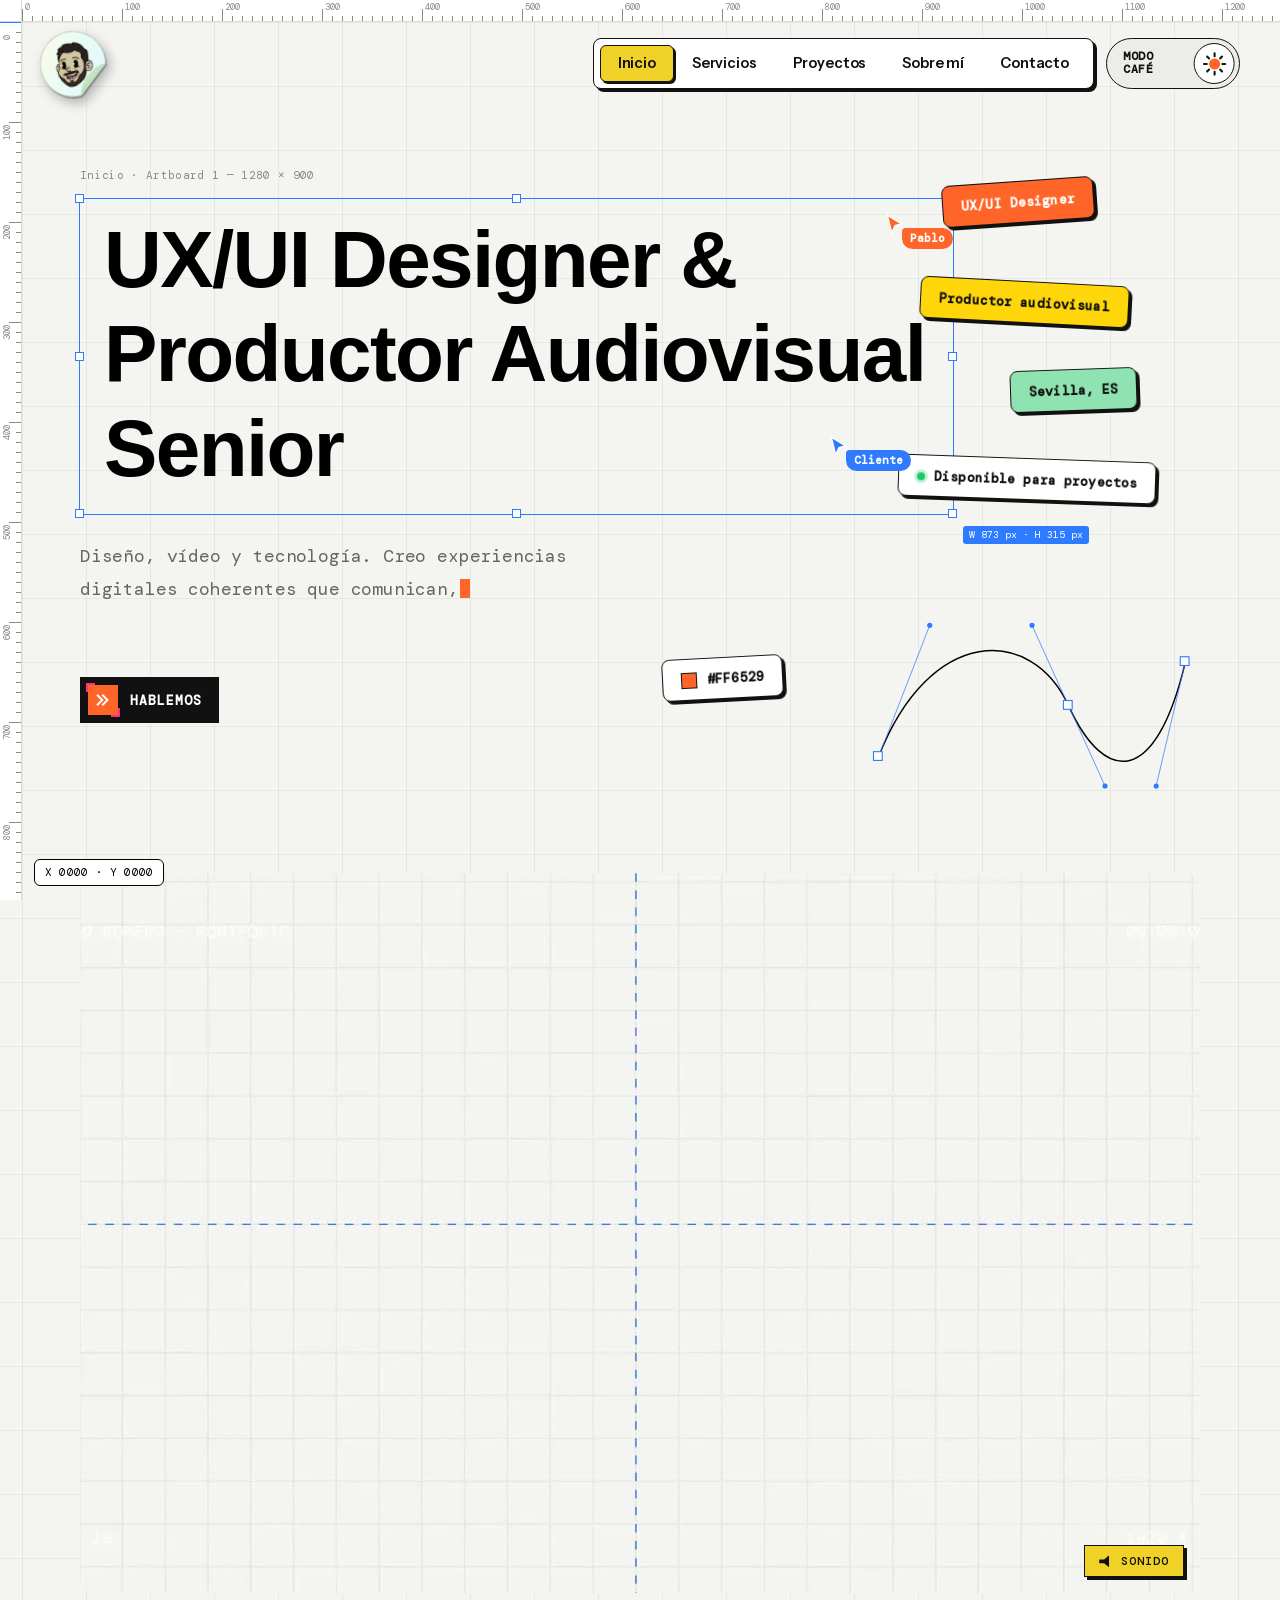
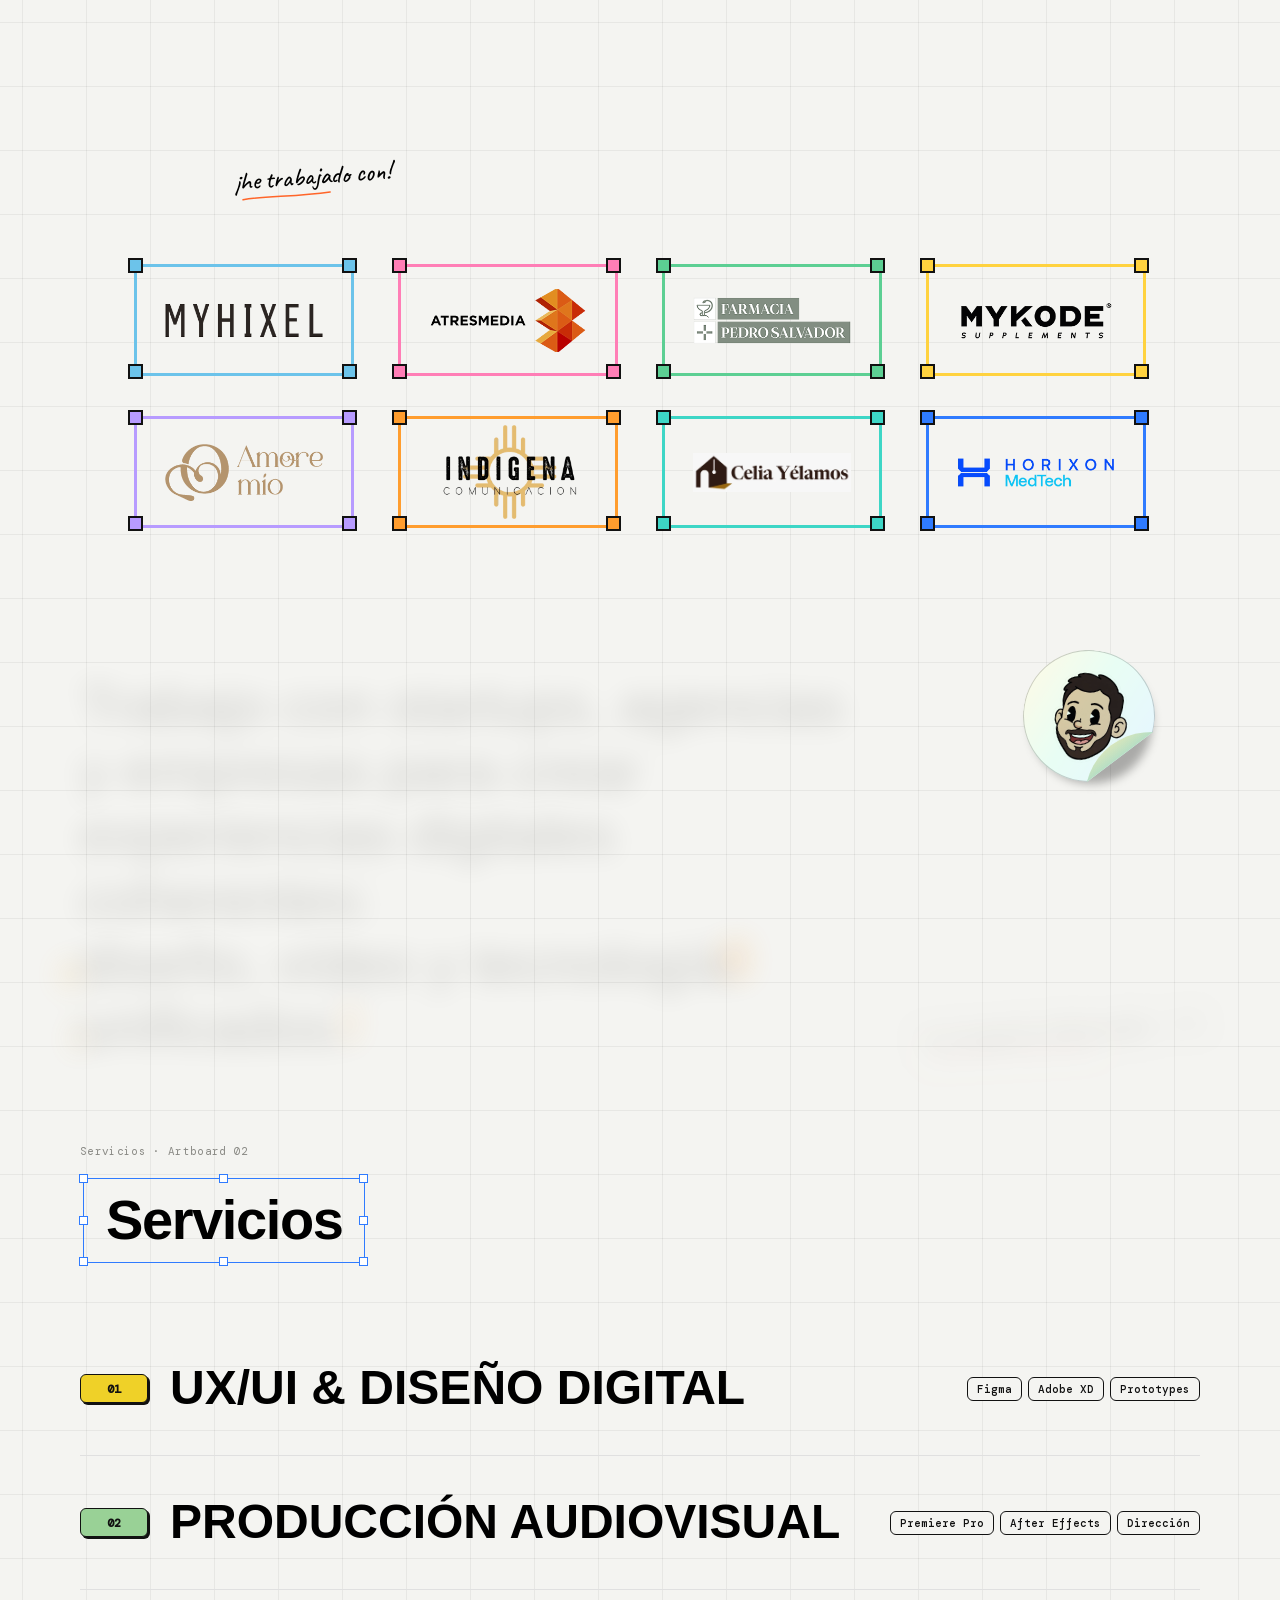
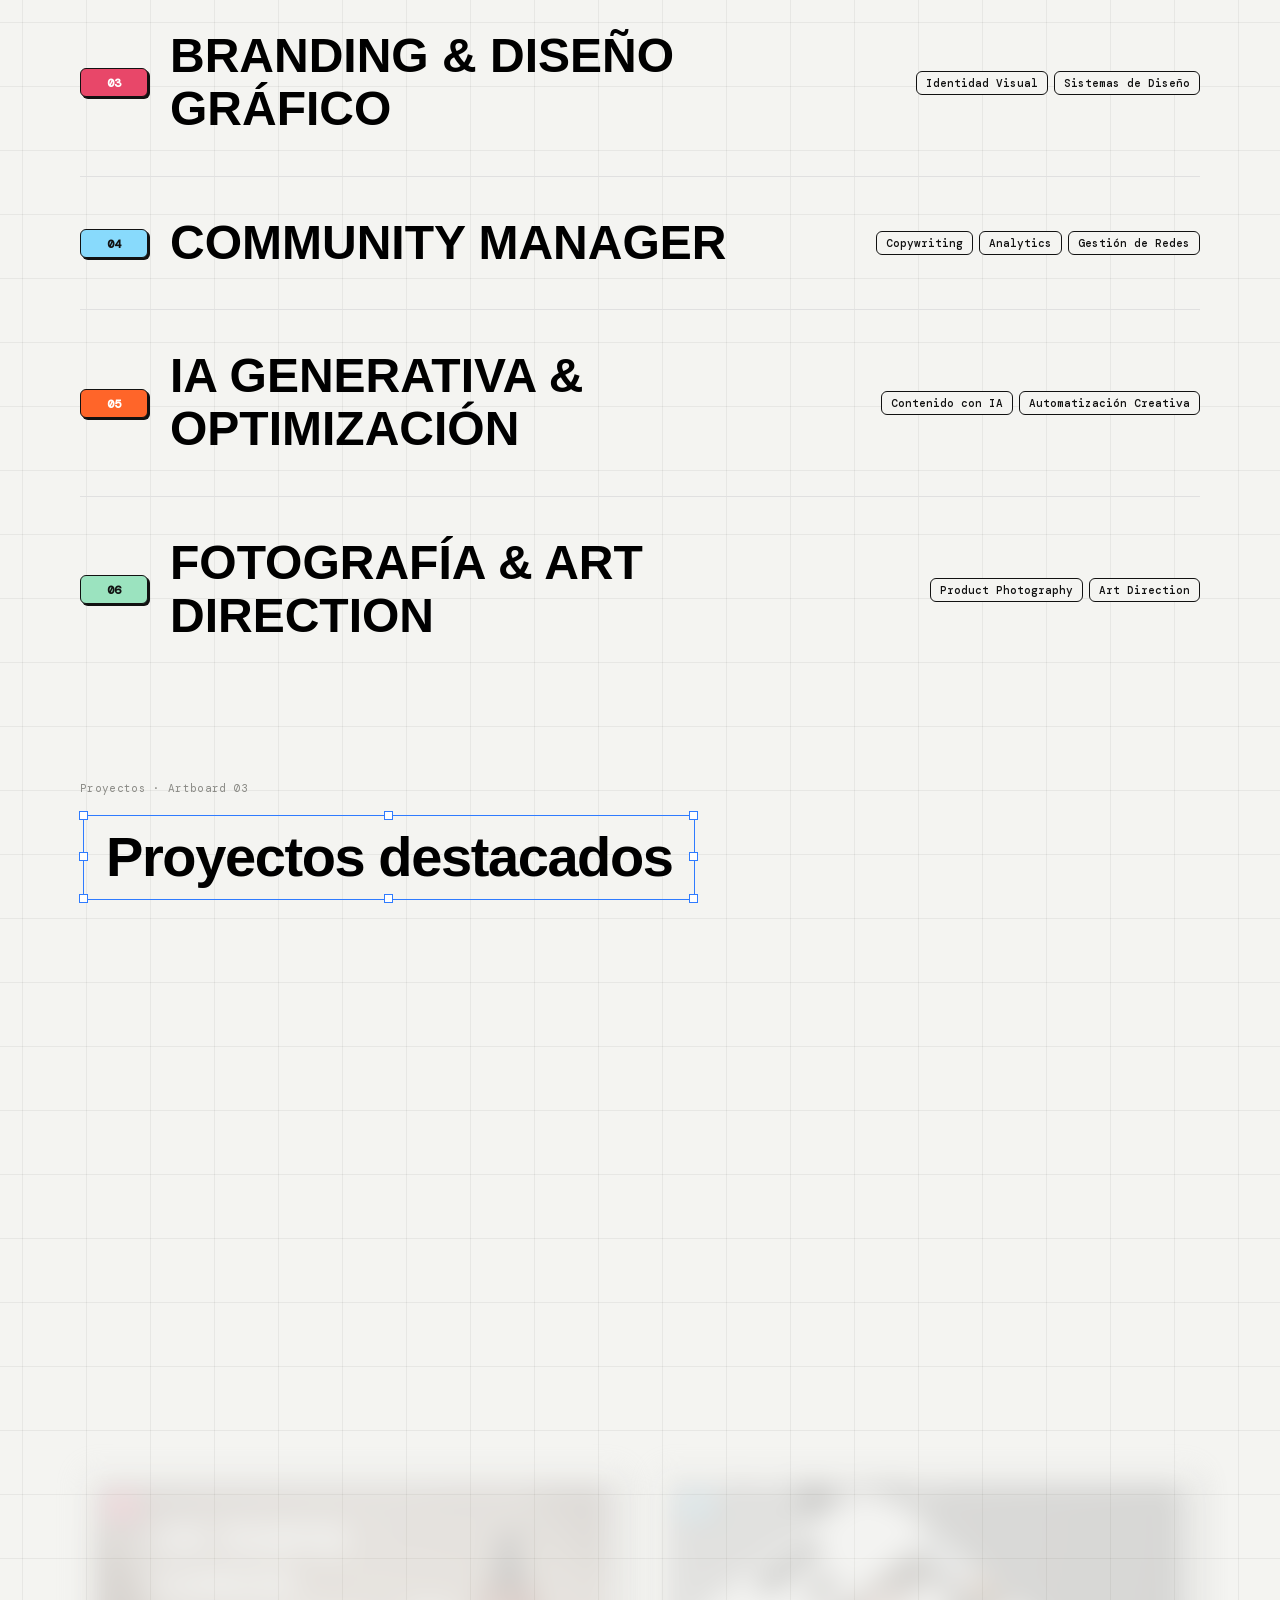
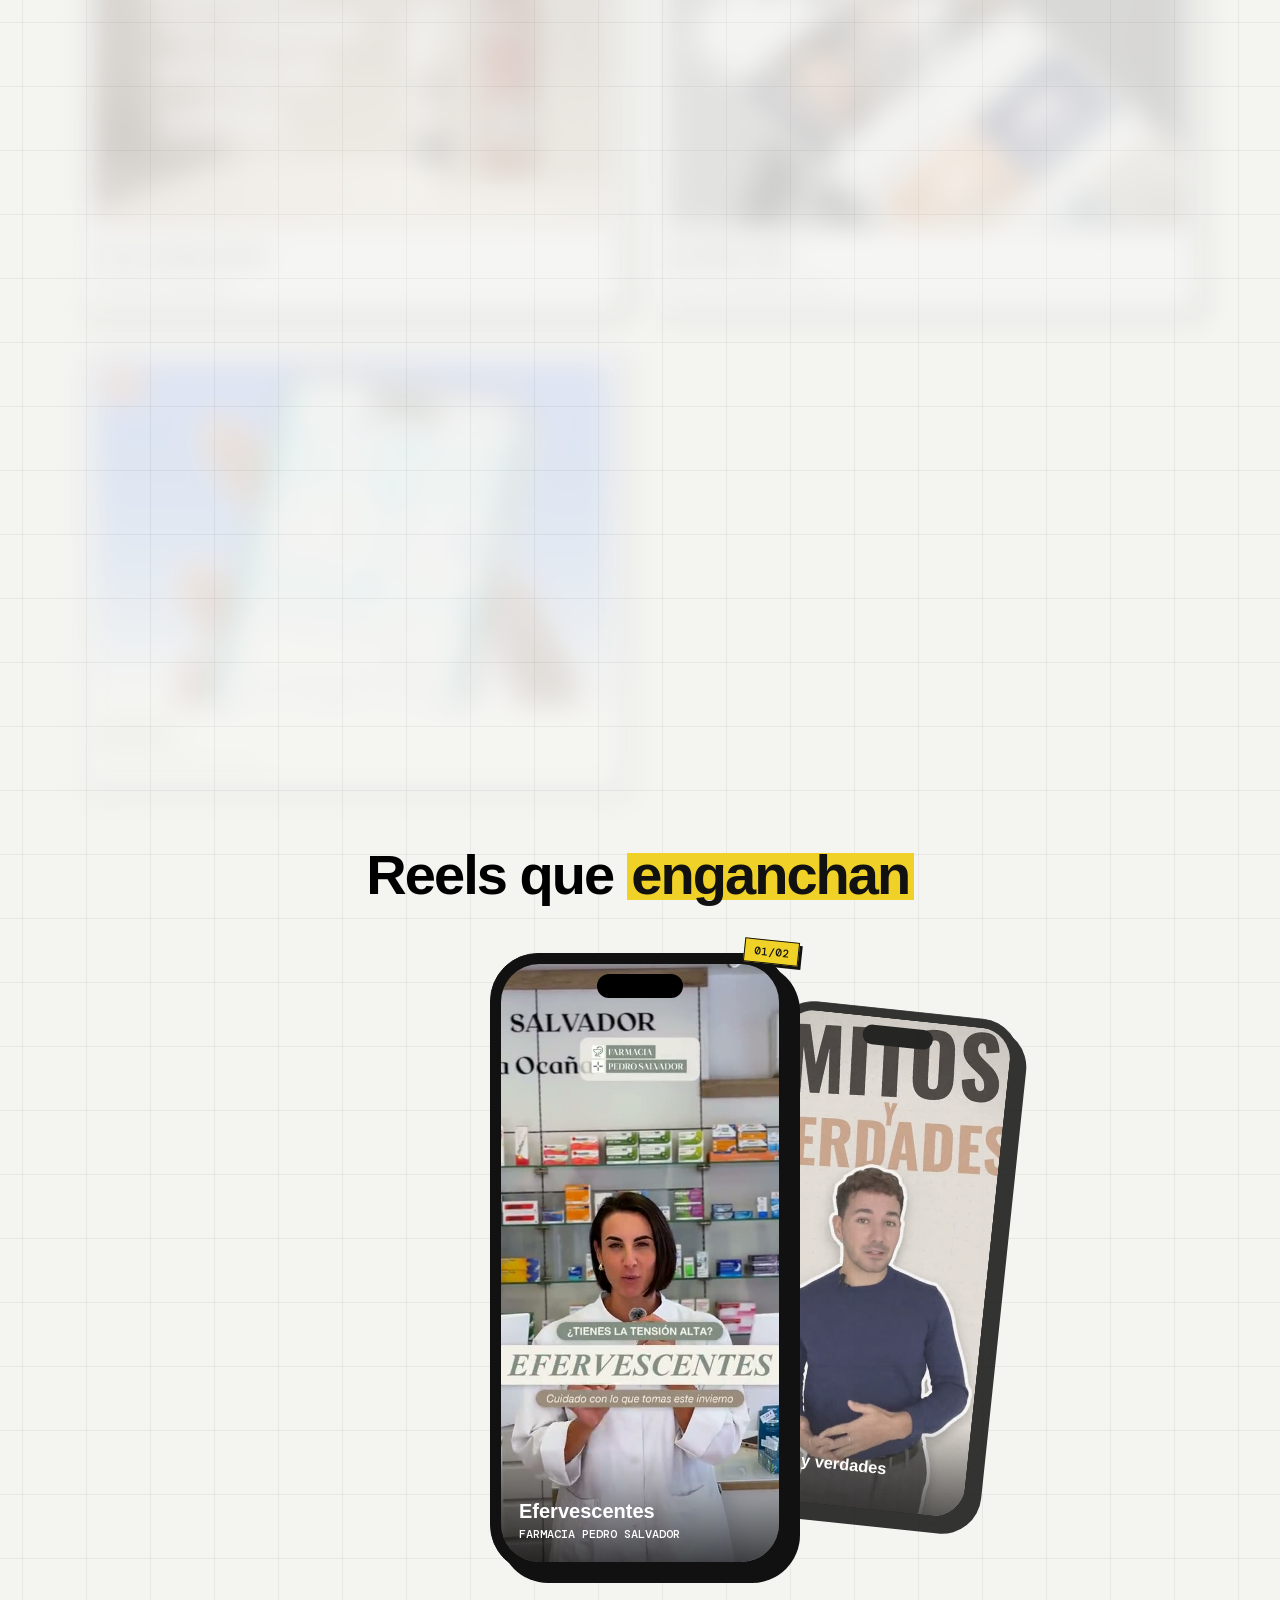
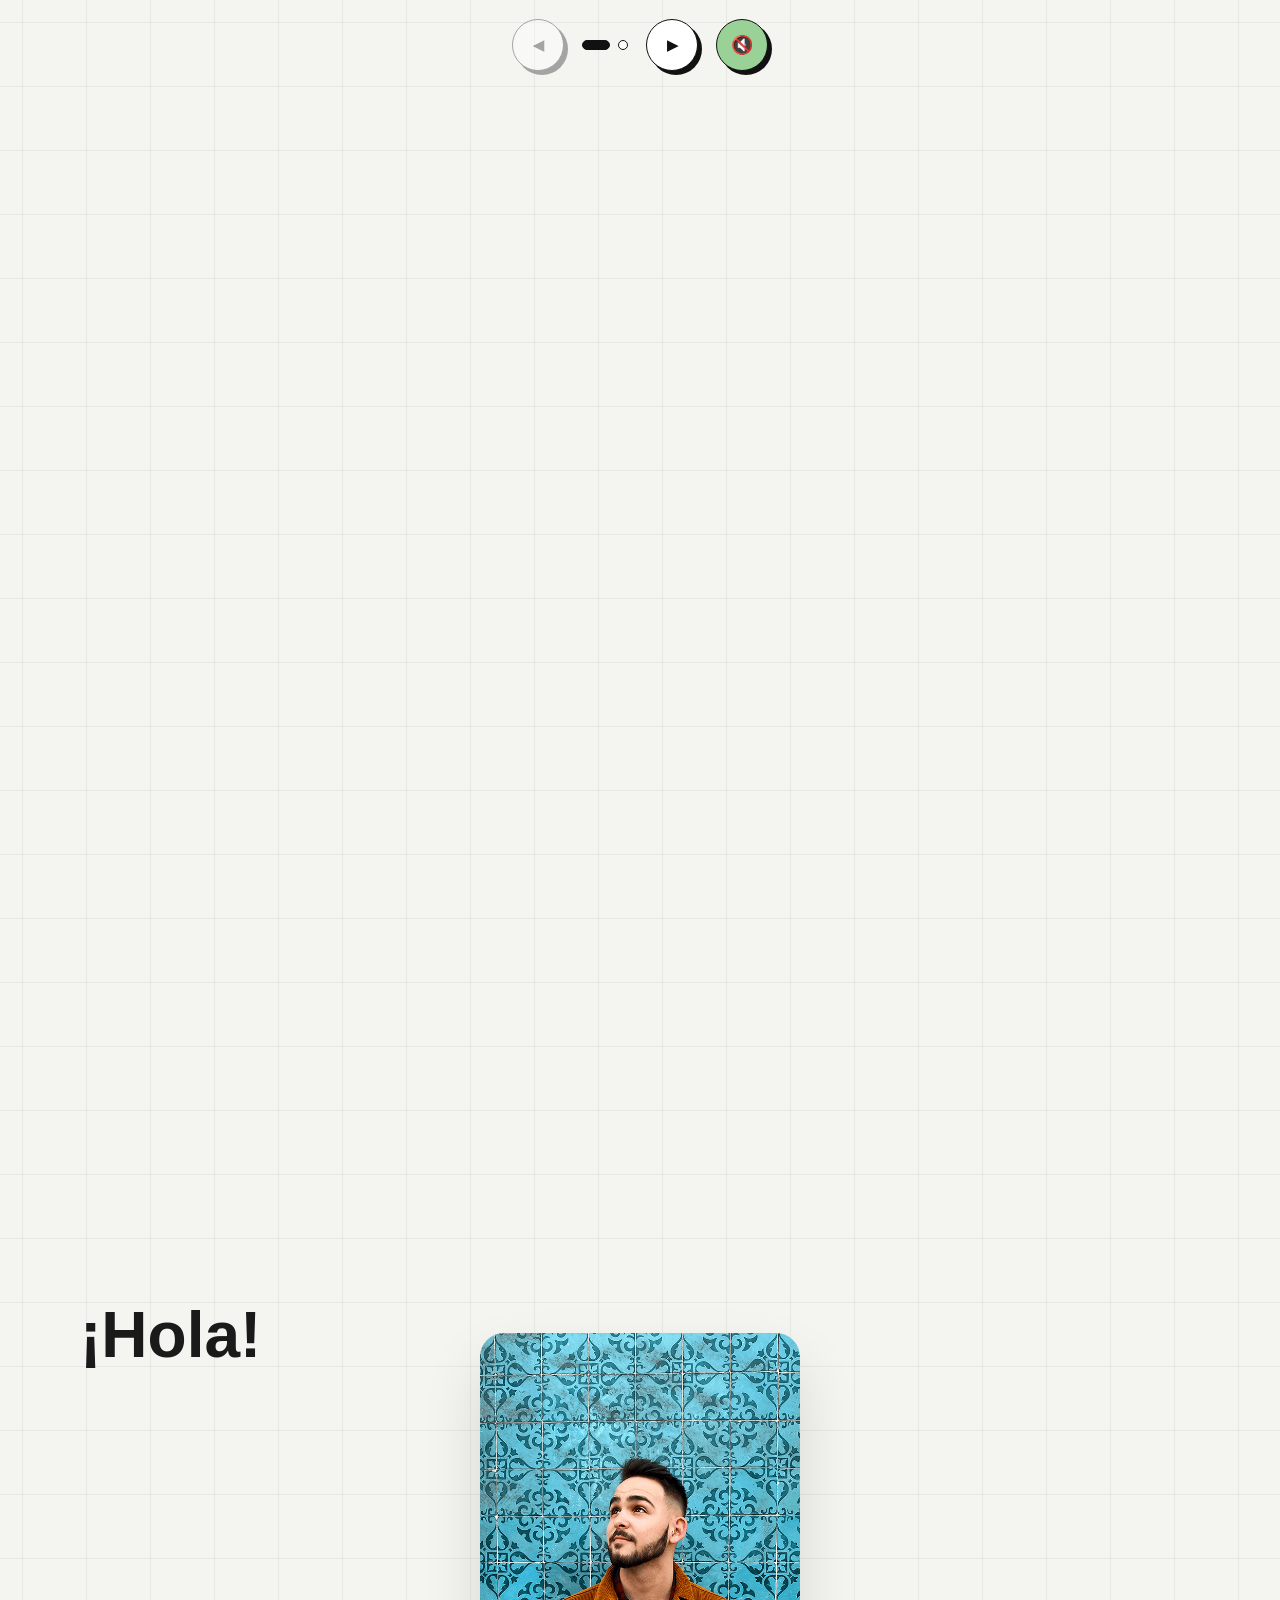
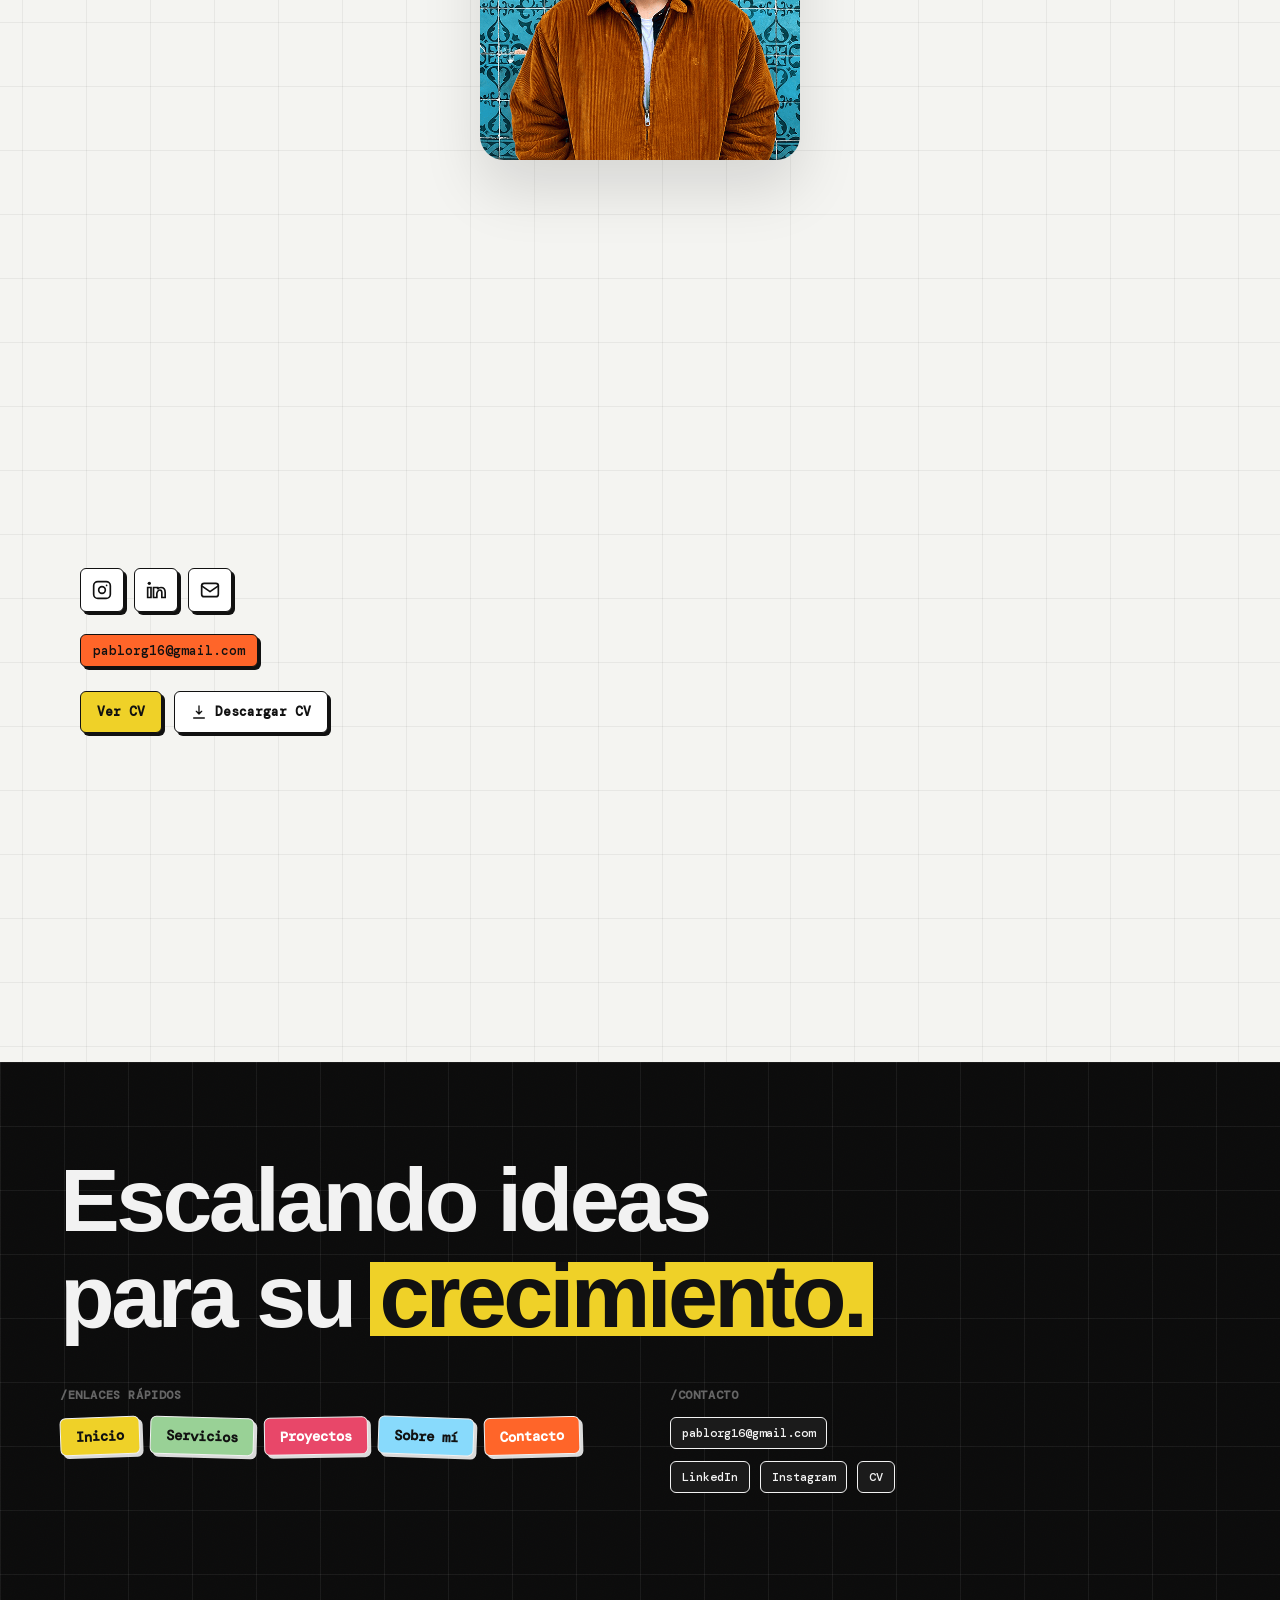
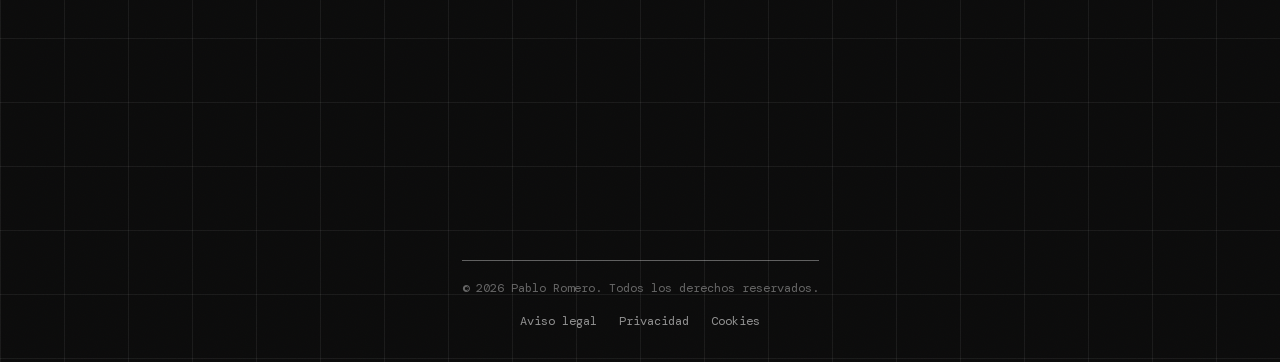
==== commit 553bb6f3: "Vídeo de portada nuevo (portafolio motion) con botón de sonido Co-Authored-By: Claude Opus 5.5 <nore" ====
--- a/index.html
+++ b/index.html
@@ -64,7 +64,7 @@
     <link rel="stylesheet" href="style.css?v=11">
     <link rel="preload" href="fonts/DMMono-400.woff2" as="font" type="font/woff2" crossorigin>
     <link rel="stylesheet" href="fonts/fonts.css?v=1">
-    <link rel="stylesheet" href="canvas.css?v=108">
+    <link rel="stylesheet" href="canvas.css?v=109">
 </head>
 <body>
     <a class="skip-link" href="#servicios">Saltar al contenido</a>
@@ -145,9 +145,10 @@
 <!-- Video Reel -->
 <div class="video-sticky-container">
     <div class="video-wrapper">
-        <video id="heroVideo" autoplay muted loop playsinline>
-            <source src="videos/MYHIXEL_Ring.mp4" type="video/mp4">
+        <video id="heroVideo" autoplay muted loop playsinline poster="images/presentacion-poster.jpg?v=2">
+            <source src="videos/pablo-presentacion.mp4?v=4" type="video/mp4">
         </video>
+        <button type="button" class="hv-sound" id="heroSound" aria-pressed="false" aria-label="Activar el sonido del vídeo"><span class="hv-ic" aria-hidden="true"></span><span class="hv-tx">Sonido</span></button>
     </div>
 </div>
 
@@ -648,6 +649,6 @@
     <script src="vendor/gsap.min.js"></script>
     <script src="vendor/ScrollTrigger.min.js"></script>
     <script src="script.js?v=20"></script>
-    <script src="canvas.js?v=44"></script>
+    <script src="canvas.js?v=45"></script>
 </body>
 </html>
--- a/canvas.css
+++ b/canvas.css
@@ -1252,3 +1252,13 @@
 :root[data-theme="dark"] .rl-dots i { background: #1b1b1b; }
 :root[data-theme="dark"] .rl-dots i.on { background: #f2f2f2; }
 @media (prefers-reduced-motion: reduce) { .rl-phone { transition: none; } }
+
+/* Botón de sonido del vídeo de presentación */
+.video-wrapper { position: sticky; }
+.hv-sound { position: absolute; right: max(96px, calc(50% - 680px)); bottom: calc(10vh + 16px); z-index: 3; display: inline-flex; align-items: center; gap: 8px; padding: 9px 14px; font: 500 12px/1 'DM Mono', monospace; letter-spacing: .08em; text-transform: uppercase; color: #111; background: #efd128; border: 1.5px solid #111; box-shadow: 3px 3px 0 #111; cursor: pointer; transition: transform .15s, box-shadow .15s; }
+.hv-sound:hover { transform: translate(-1px,-1px); box-shadow: 4px 4px 0 #111; }
+.hv-sound:active { transform: translate(2px,2px); box-shadow: 1px 1px 0 #111; }
+.hv-sound:focus-visible { outline: 2px solid #2f7bff; outline-offset: 3px; }
+.hv-ic { width: 14px; height: 12px; background: currentColor; clip-path: polygon(0 35%,35% 35%,70% 0,70% 100%,35% 65%,0 65%); }
+.hv-sound[aria-pressed="true"] { background: #99d196; }
+@media (max-width: 768px) { .video-wrapper { position: relative; } .hv-sound { right: 32px; bottom: 12px; } }
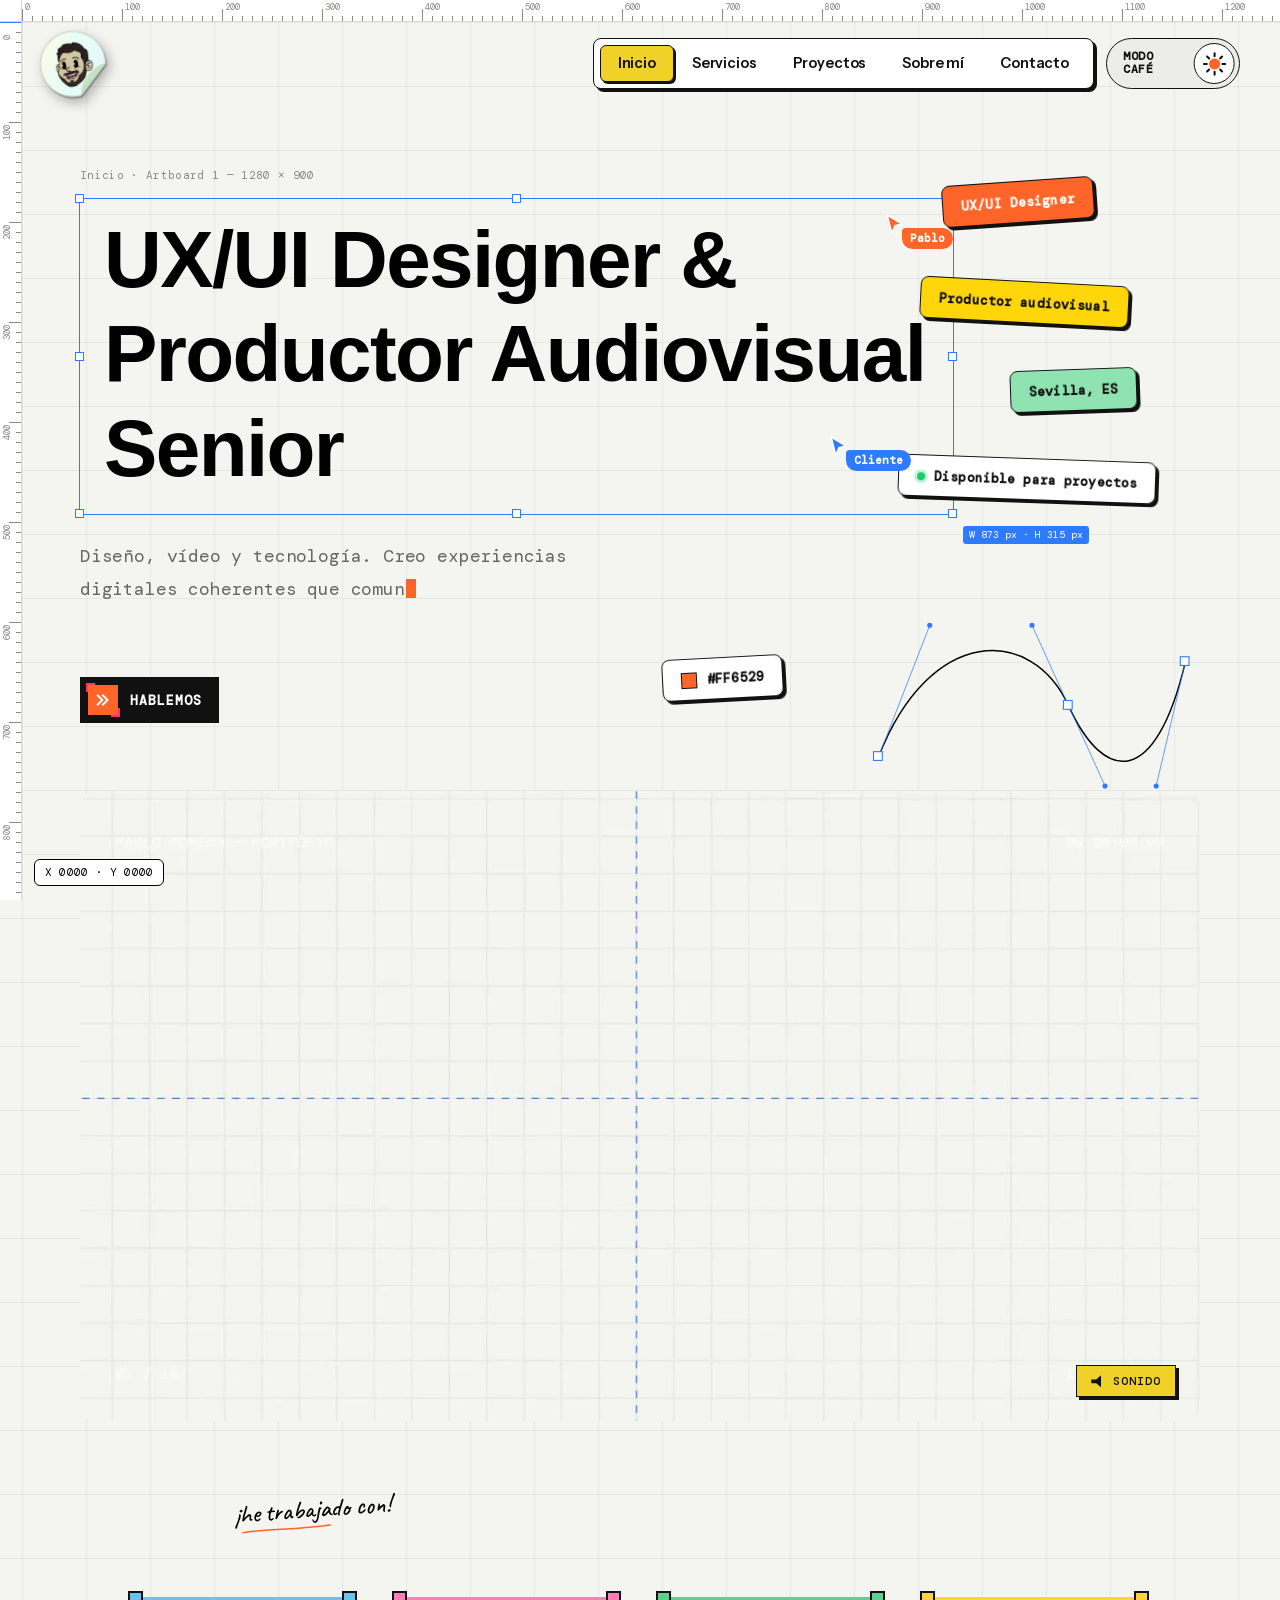
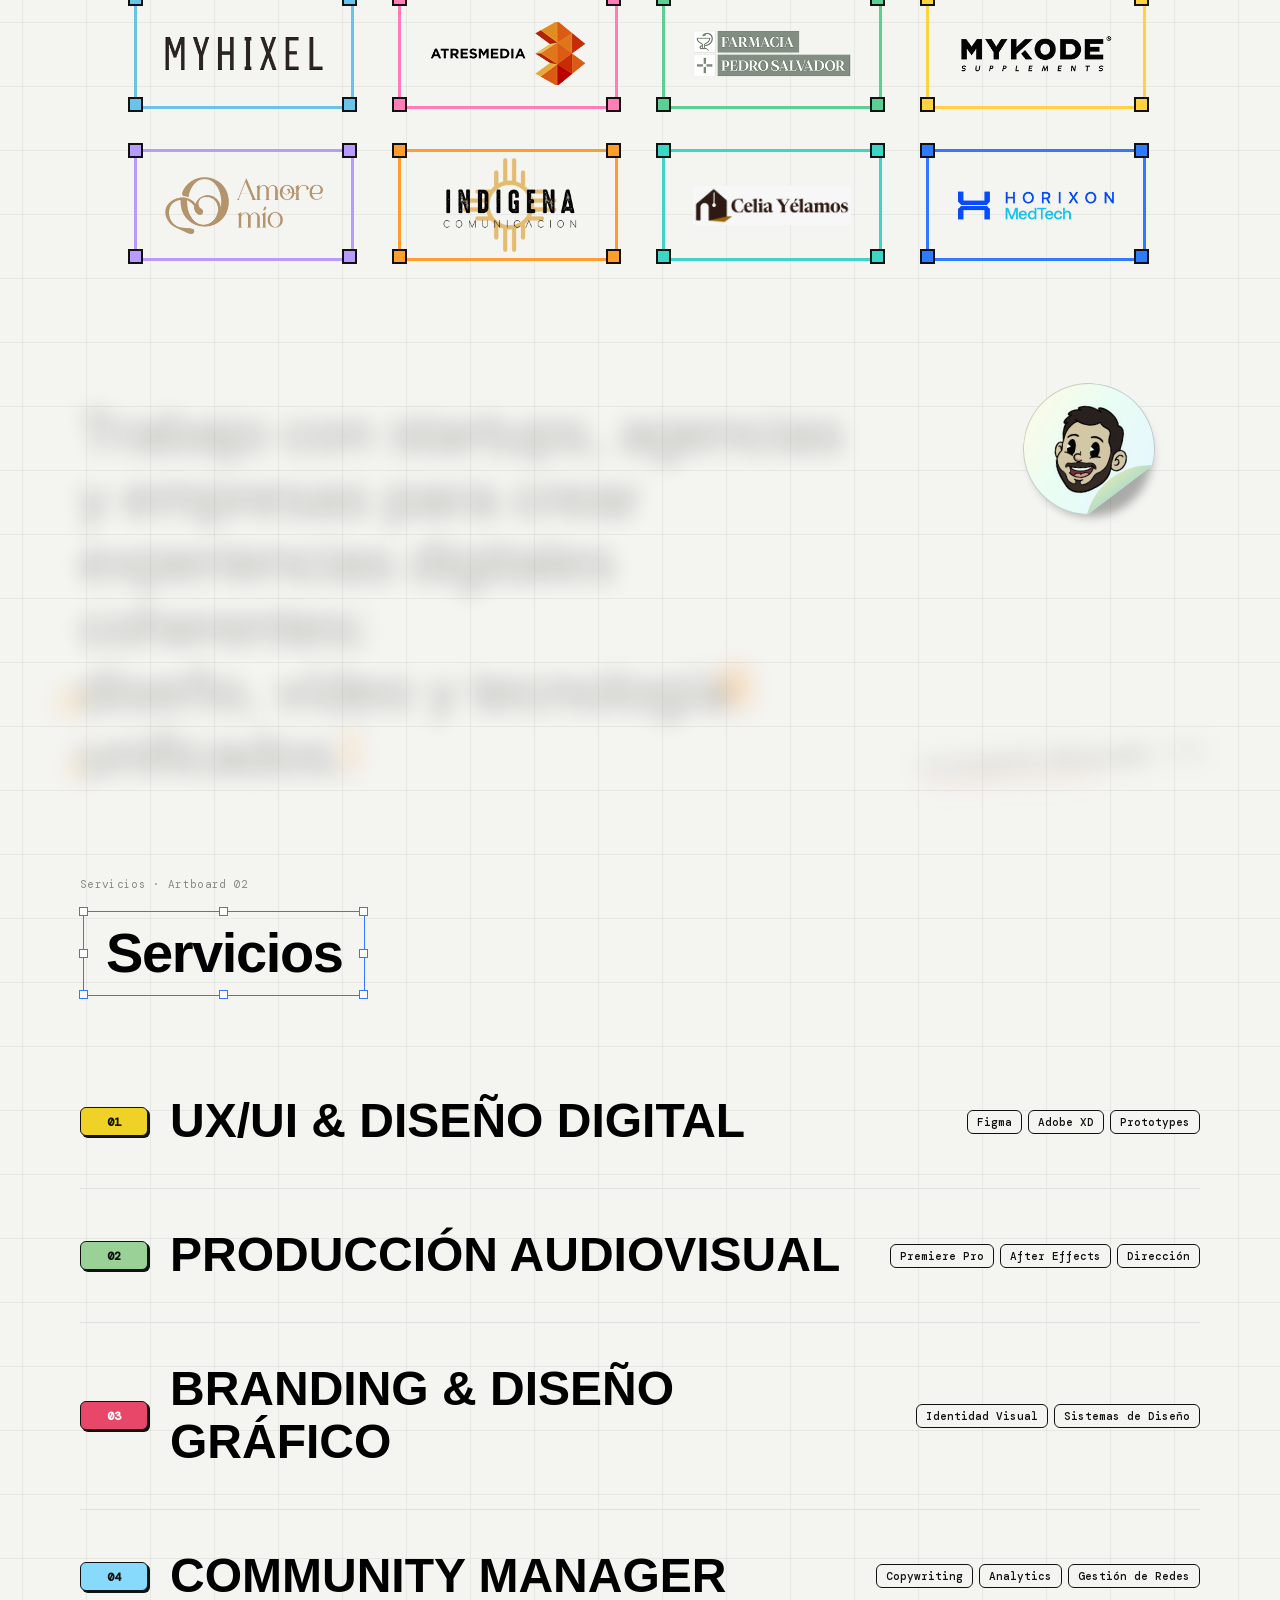
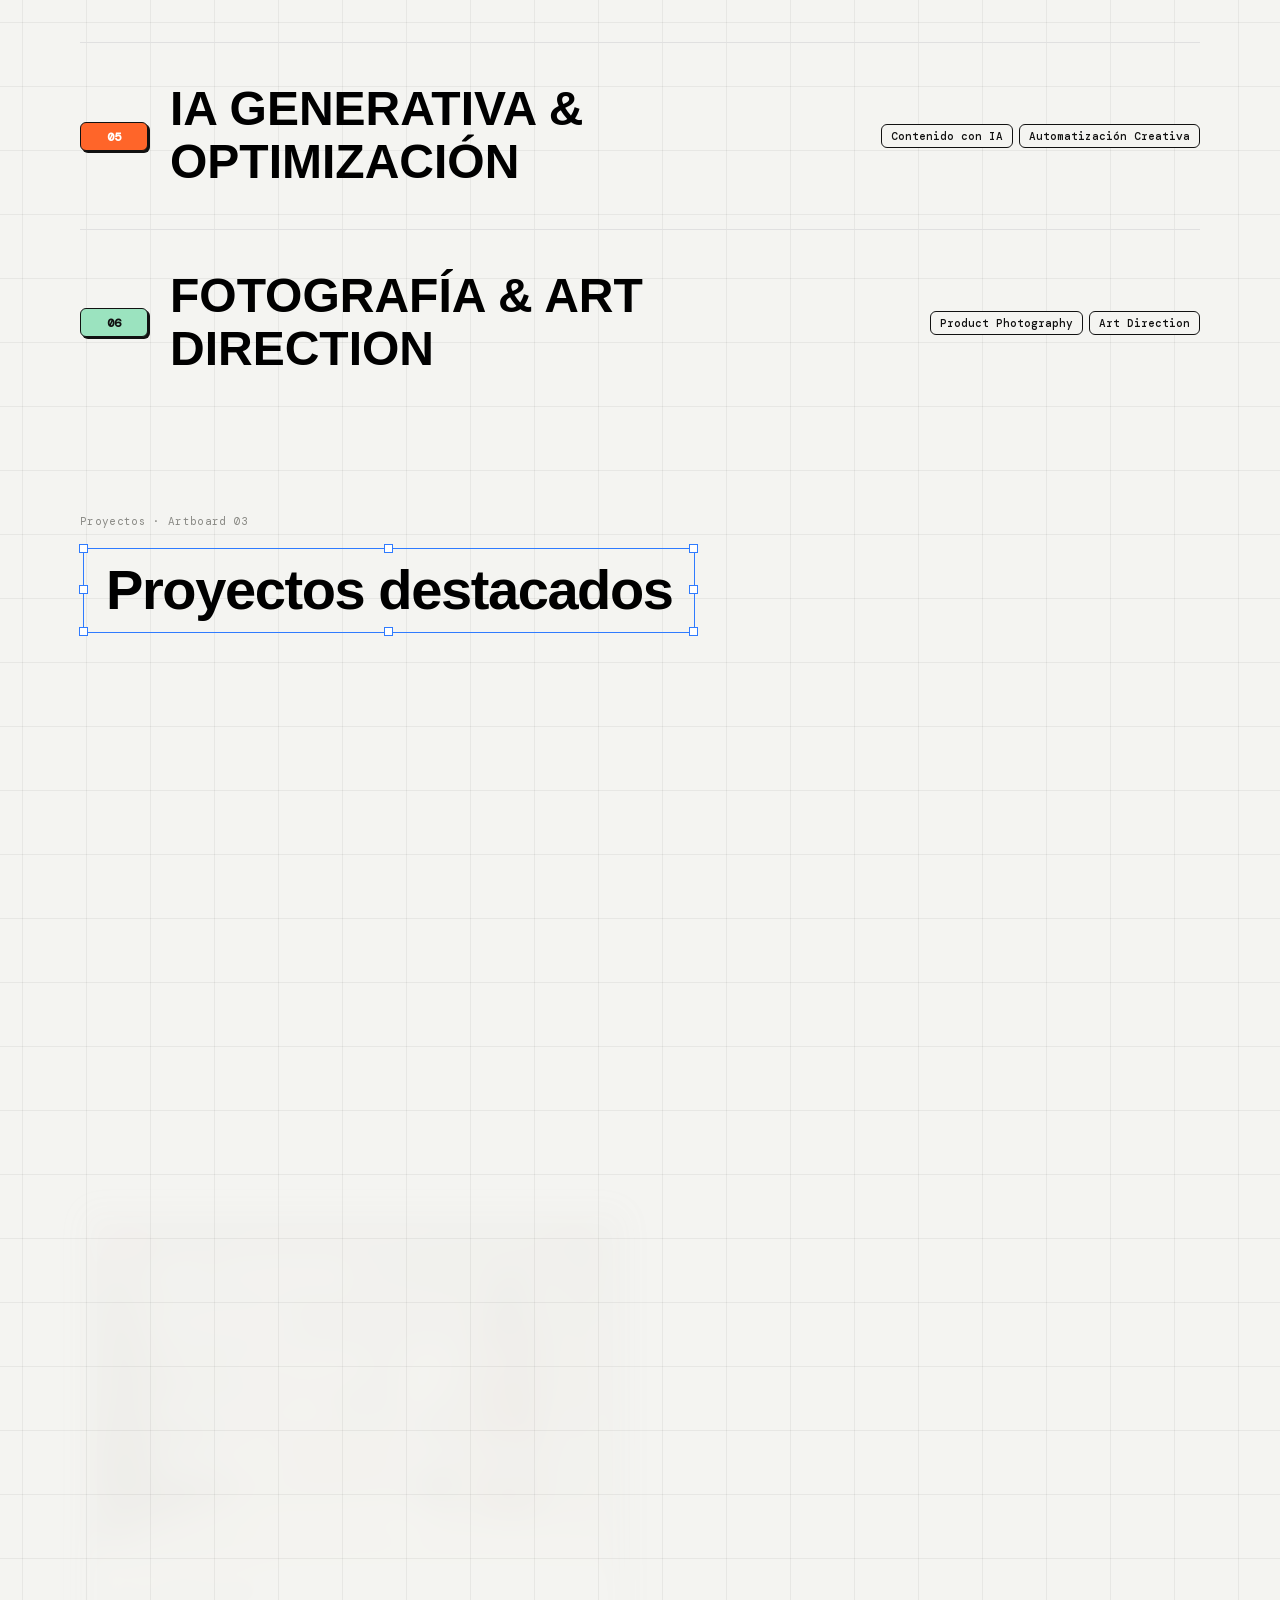
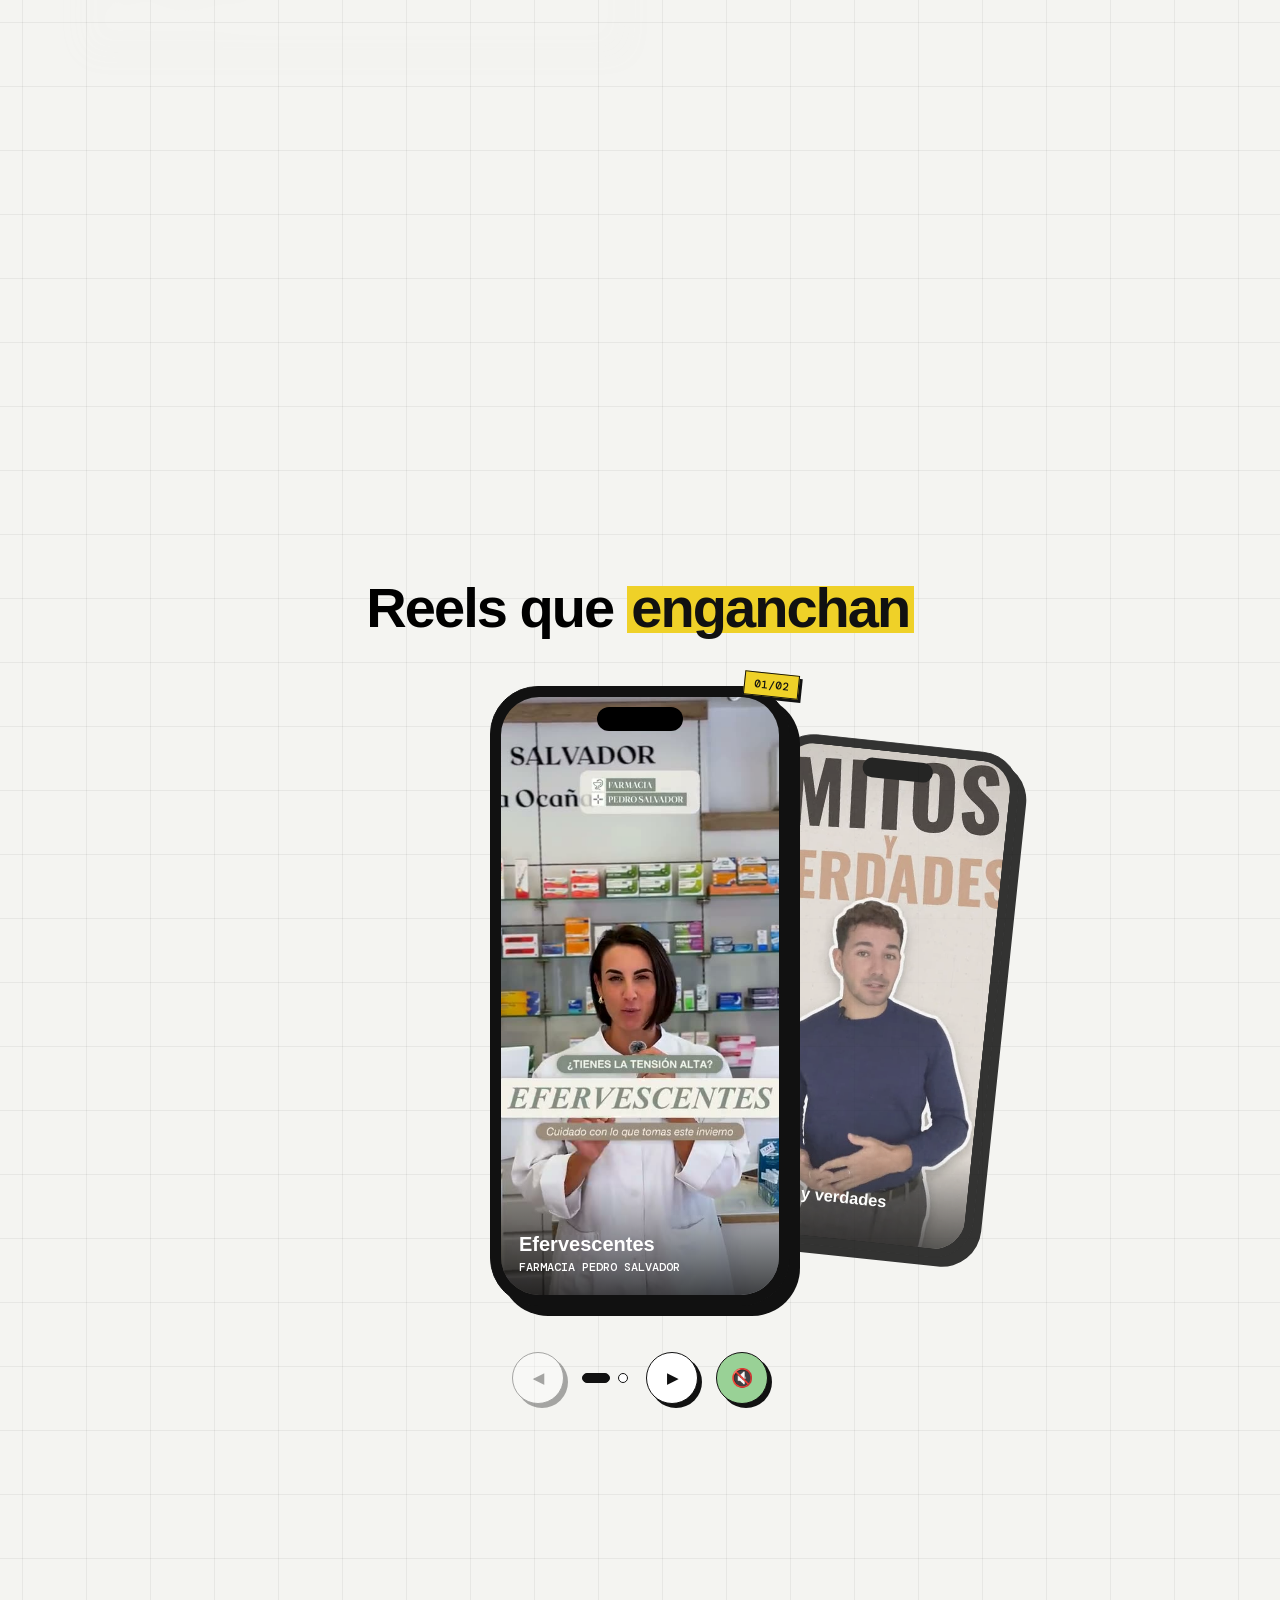
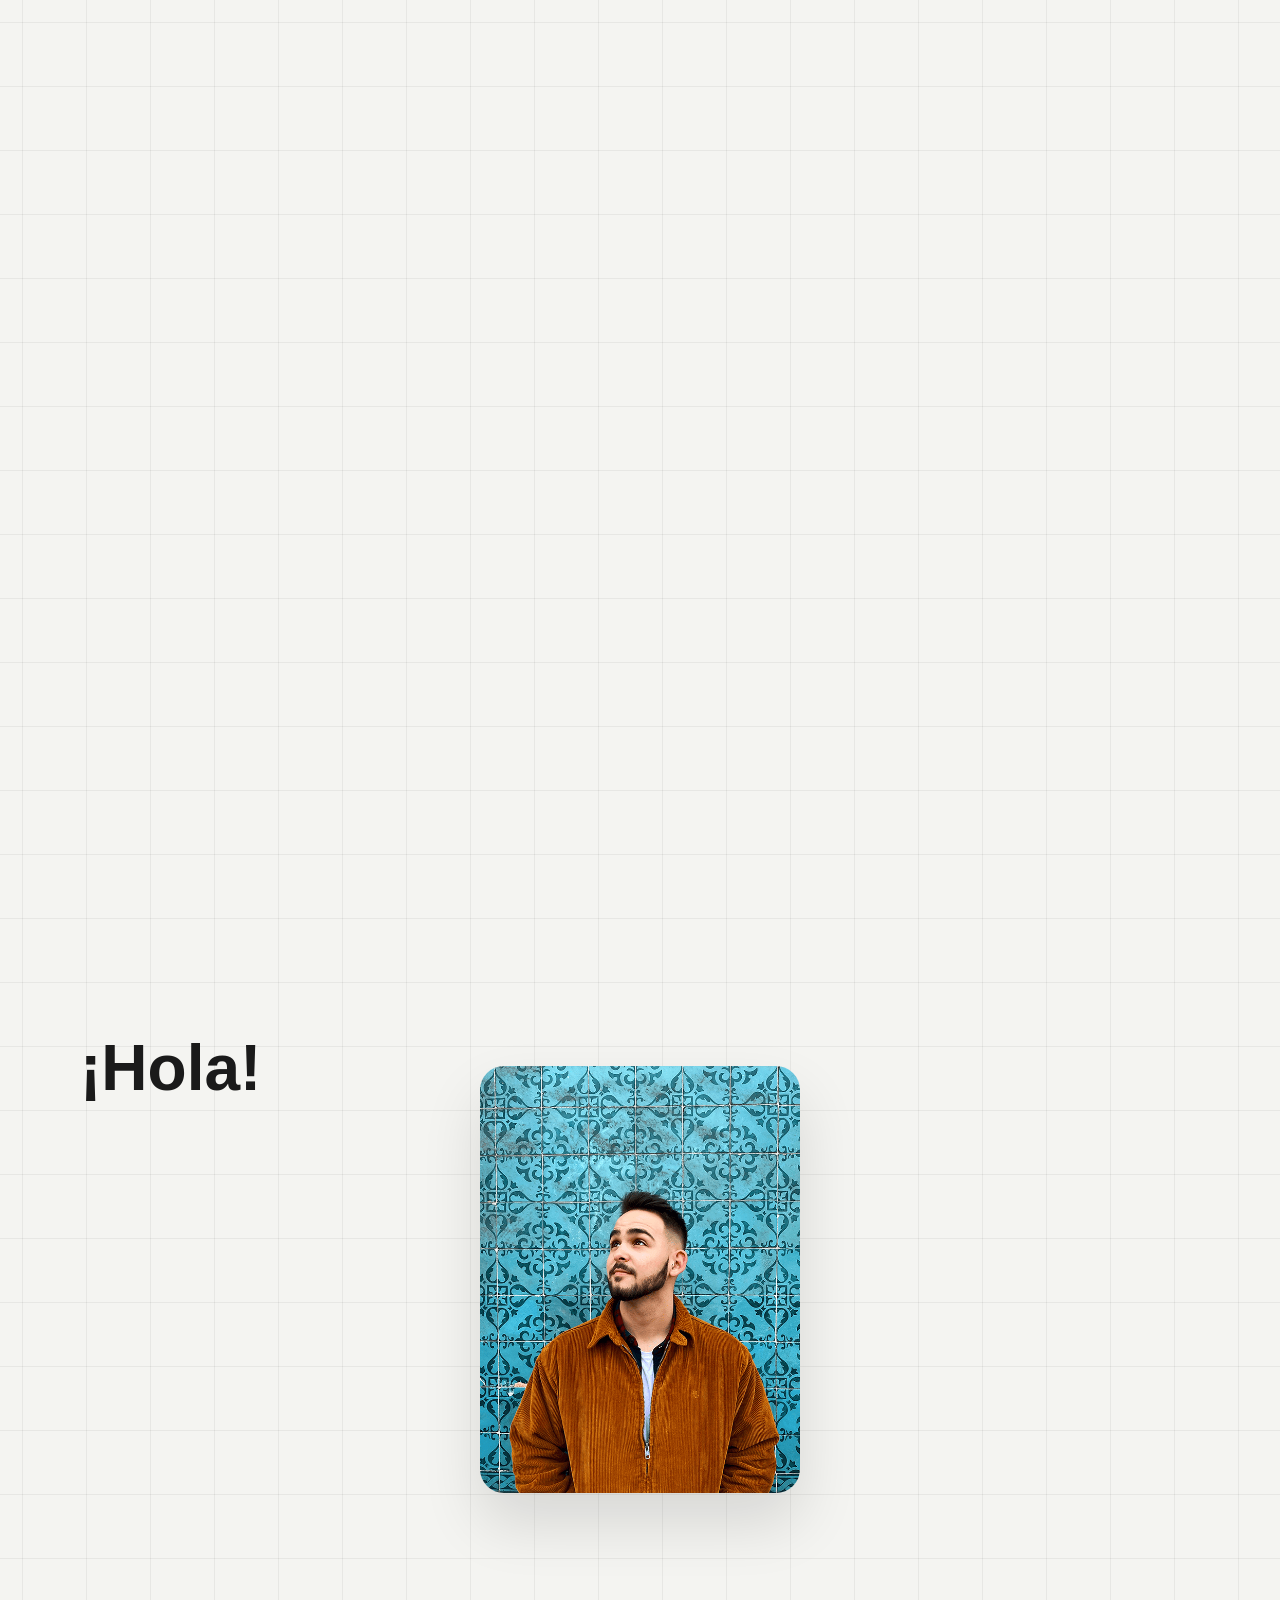
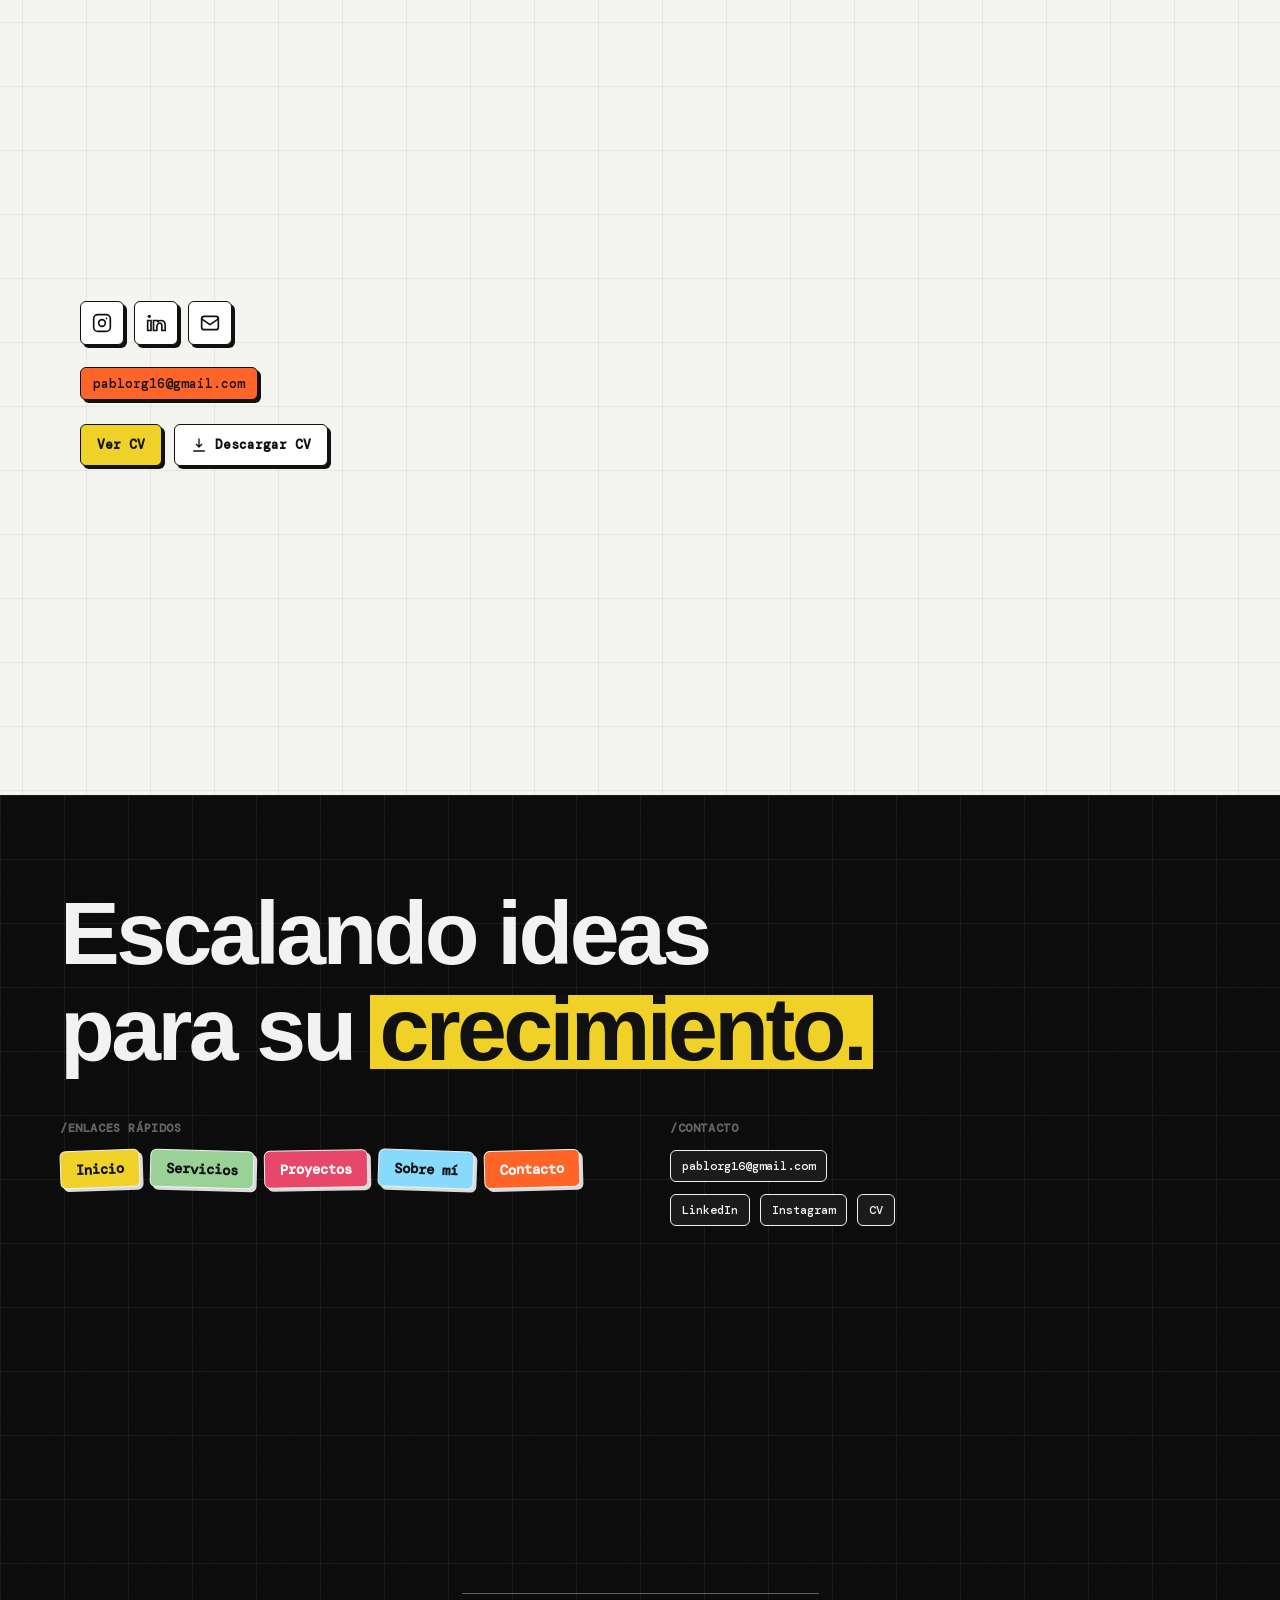
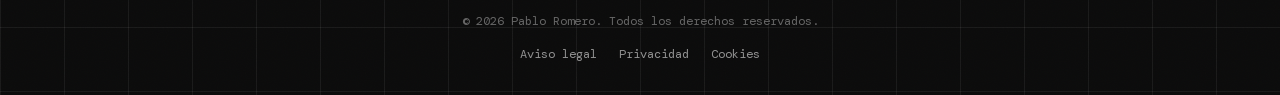
==== commit a7b3093a: "Vídeo de portada estático y entero (móvil y ordenador); se silencia al bajar Co-Authored-By: Claude " ====
--- a/index.html
+++ b/index.html
@@ -64,7 +64,7 @@
     <link rel="stylesheet" href="style.css?v=11">
     <link rel="preload" href="fonts/DMMono-400.woff2" as="font" type="font/woff2" crossorigin>
     <link rel="stylesheet" href="fonts/fonts.css?v=1">
-    <link rel="stylesheet" href="canvas.css?v=109">
+    <link rel="stylesheet" href="canvas.css?v=111">
 </head>
 <body>
     <a class="skip-link" href="#servicios">Saltar al contenido</a>
@@ -648,7 +648,7 @@
 
     <script src="vendor/gsap.min.js"></script>
     <script src="vendor/ScrollTrigger.min.js"></script>
-    <script src="script.js?v=20"></script>
-    <script src="canvas.js?v=45"></script>
+    <script src="script.js?v=21"></script>
+    <script src="canvas.js?v=46"></script>
 </body>
 </html>
--- a/canvas.css
+++ b/canvas.css
@@ -507,7 +507,7 @@
     .chips { margin-top: 22px; gap: 12px; }
     .video-sticky-container { height: auto; padding: 4px 0 6px; }
     .video-wrapper { position: relative; height: auto; padding: 0 20px; }
-    .video-wrapper video { height: auto; aspect-ratio: 16 / 10; }
+    .video-wrapper video { height: auto; aspect-ratio: 16 / 9; object-fit: contain; }
 }
 
 /* Cursor-punto: se oculta sobre los campos de texto */
@@ -1262,3 +1262,11 @@
 .hv-ic { width: 14px; height: 12px; background: currentColor; clip-path: polygon(0 35%,35% 35%,70% 0,70% 100%,35% 65%,0 65%); }
 .hv-sound[aria-pressed="true"] { background: #99d196; }
 @media (max-width: 768px) { .video-wrapper { position: relative; } .hv-sound { right: 32px; bottom: 12px; } }
+
+/* Vídeo de portada estático en escritorio (como en móvil): entero en 16:9, sin efecto de scroll */
+@media (min-width: 769px) {
+    .video-sticky-container { height: auto; padding: 8px 0 40px; }
+    .video-wrapper { position: relative; height: auto; overflow: visible; padding: 0 80px; }
+    .video-wrapper video { height: auto; aspect-ratio: 16 / 9; object-fit: contain; max-width: 1400px; }
+    .hv-sound { right: max(104px, calc(50% - 676px)); bottom: 24px; }
+}
